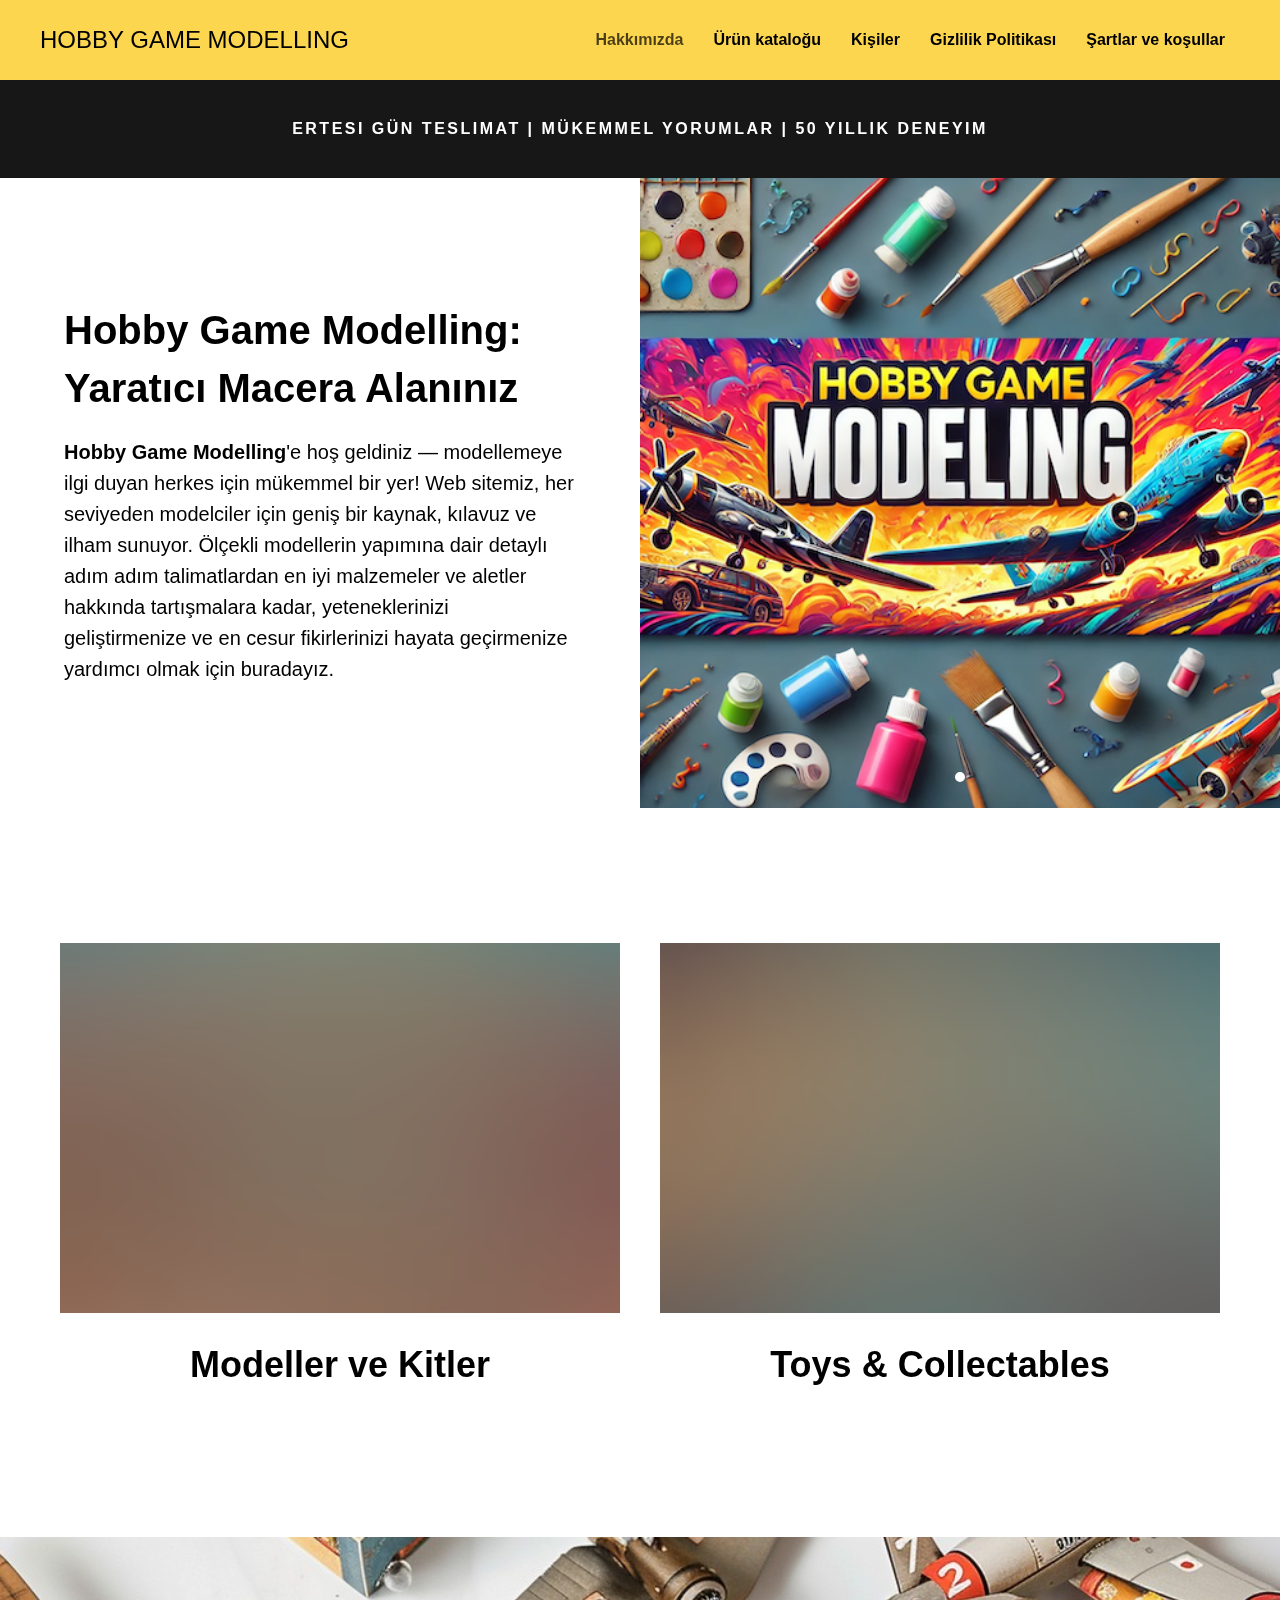
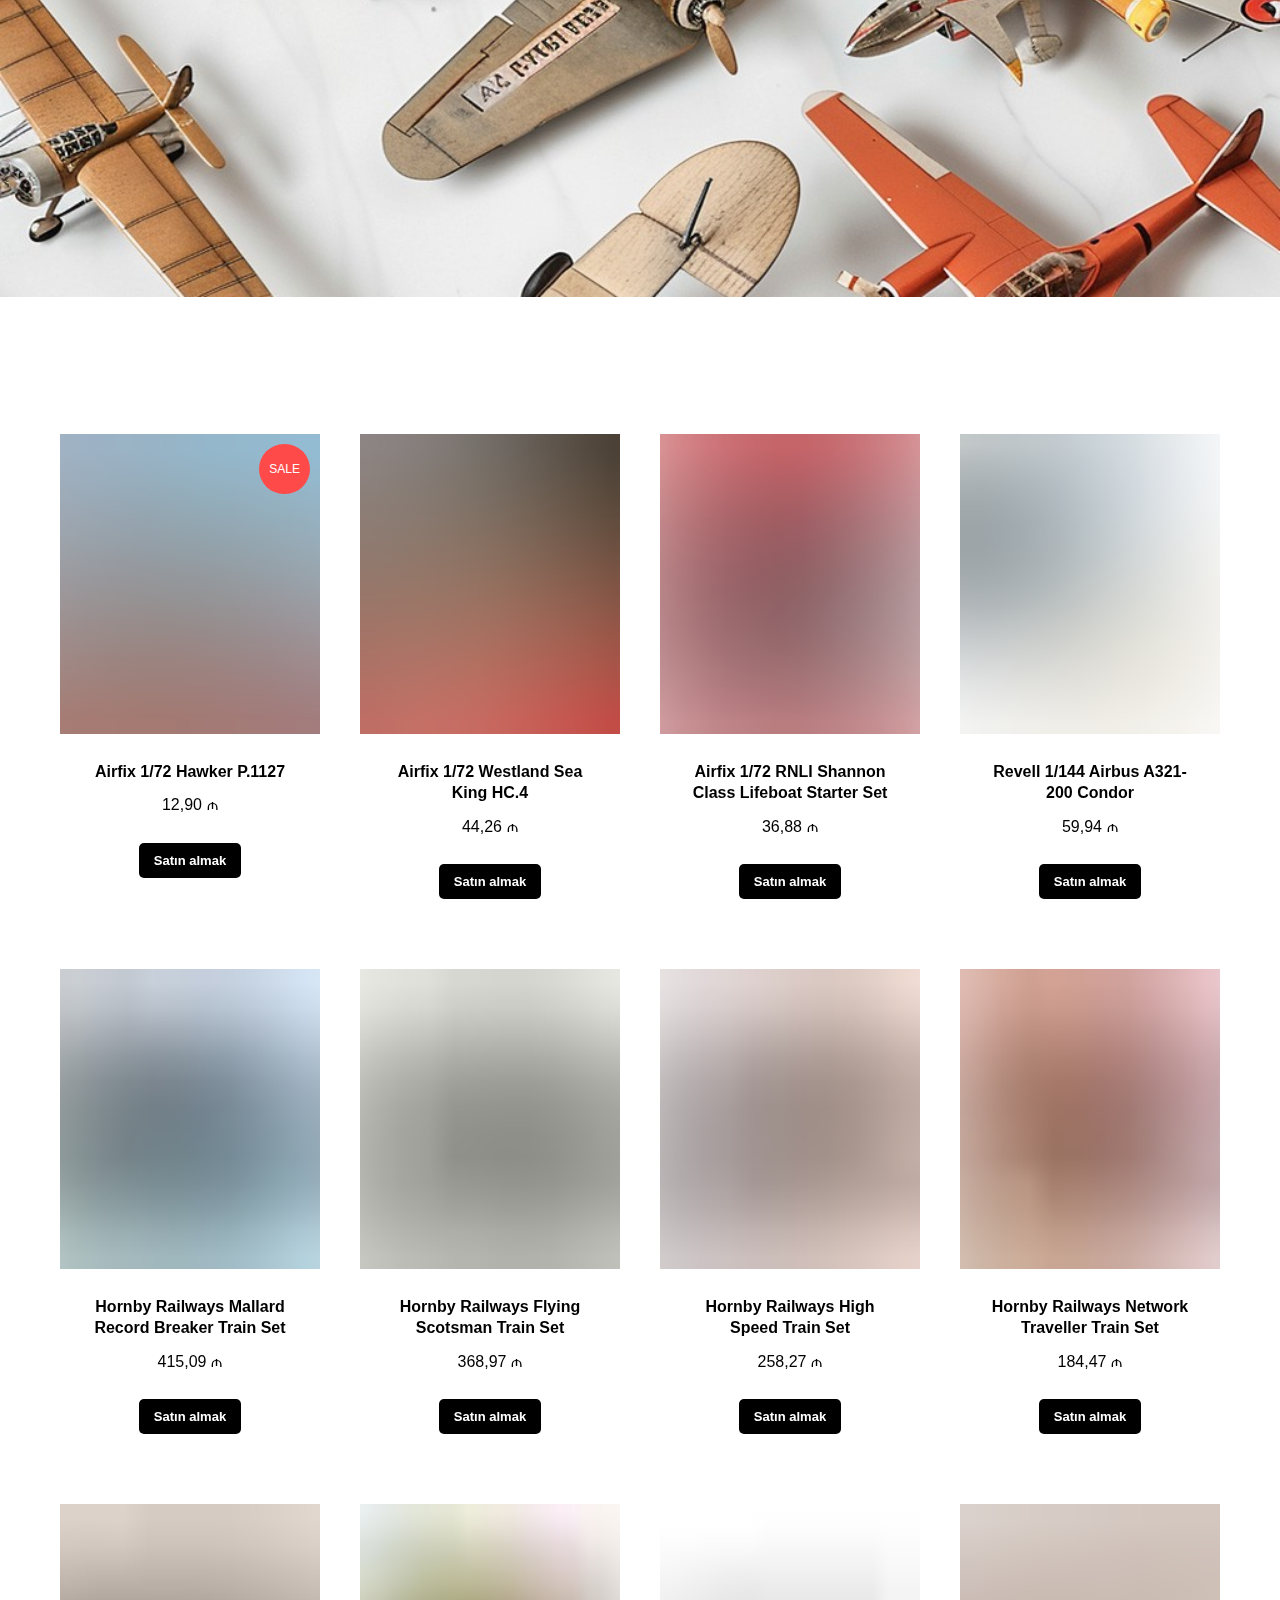
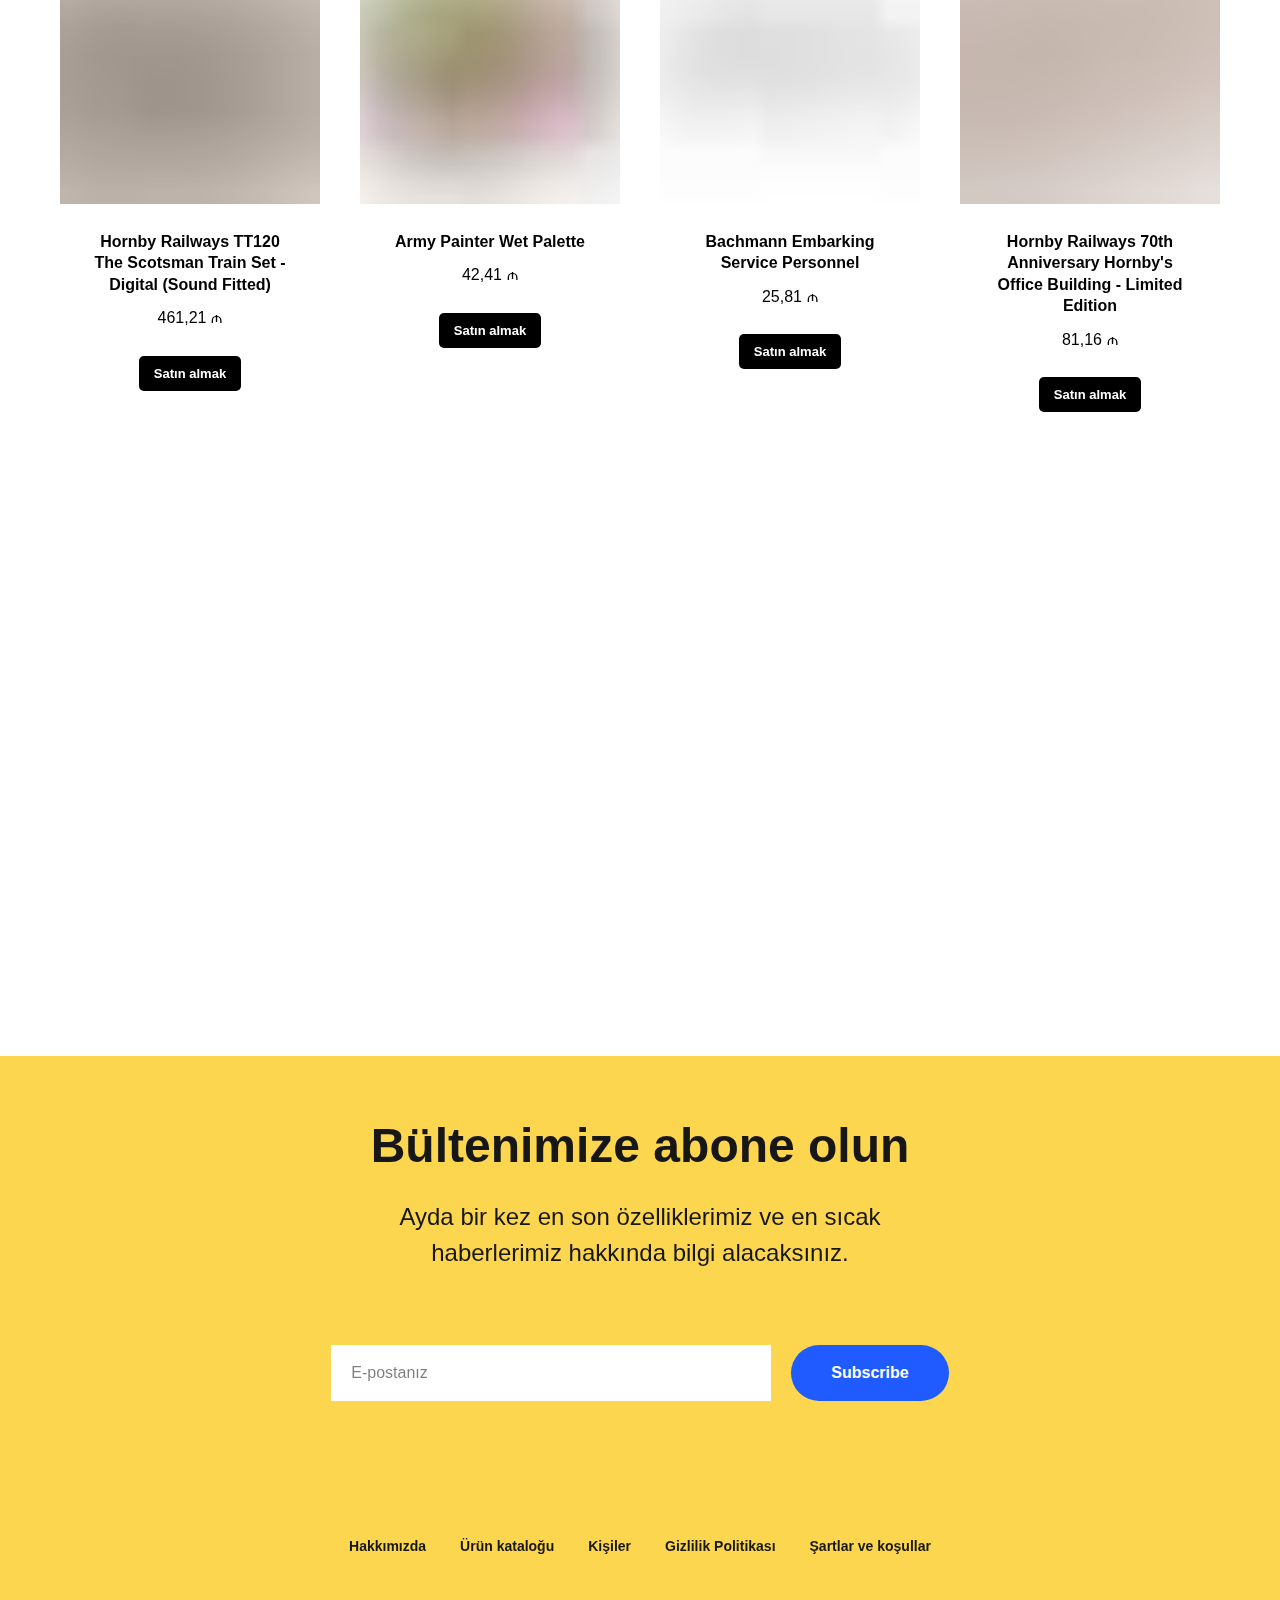
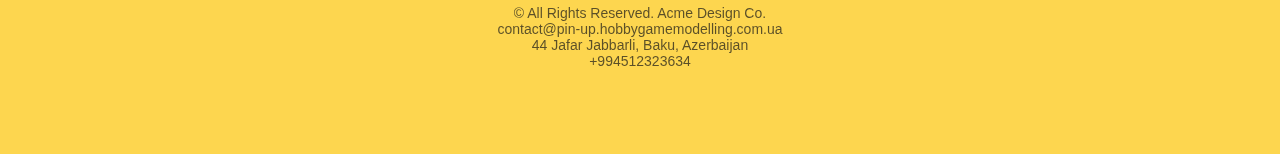
==== index.html @ fb948dc7 "sdfz" ====
<!DOCTYPE html>
<html>
<head>
    <meta charset="utf-8"/>
    <meta http-equiv="Content-Type" content="text/html; charset=utf-8"/>
    <meta name="viewport" content="width=device-width, initial-scale=1.0"/> <!--metatextblock--> <title>Hobby Game Modelling</title>
    <meta name="description" content="Hobby Game Modelling"/>
    <meta property="og:url" content="page57554811.html"/>
    <meta property="og:title" content="Hobby Game Modelling"/>
    <meta property="og:description" content="Hobby Game Modelling"/>
    <meta property="og:type" content="website"/>
    <meta property="og:image"
          content="images/tild3363-3964-4562-b731-666664383937__-__resize__504x__dalle_2024-11-01_182.jpg"/>
    <link rel="canonical" href="index.html"> <!--/metatextblock-->
    <meta name="format-detection" content="telephone=no"/>
    <meta http-equiv="x-dns-prefetch-control" content="on">
    <link rel="dns-prefetch" href="https://ws.tildacdn.com">
    <link rel="apple-touch-icon" sizes="180x180" href="favicon/apple-touch-icon.png">
    <link rel="icon" type="image/png" sizes="32x32" href="favicon/favicon-96x96.png">
    <link rel="manifest" href="favicon/site.webmanifest">  <!-- Assets -->
    <script src="https://neo.tildacdn.com/js/tilda-fallback-1.0.min.js" async charset="utf-8"></script>
    <link rel="stylesheet" href="css/tilda-grid-3.0.min.css" type="text/css" media="all" onerror="this.loaderr='y';"/>
    <link rel="stylesheet" href="css/tilda-blocks-page57554811.min.css?t=1730489983" type="text/css" media="all"
          onerror="this.loaderr='y';"/>
    <link rel="stylesheet" href="css/tilda-slds-1.4.min.css" type="text/css" media="print" onload="this.media='all';"
          onerror="this.loaderr='y';"/>
    <noscript>
        <link rel="stylesheet" href="css/tilda-slds-1.4.min.css" type="text/css" media="all"/>
    </noscript>
    <link rel="stylesheet" href="css/tilda-cards-1.0.min.css" type="text/css" media="all" onerror="this.loaderr='y';"/>
    <link rel="stylesheet" href="css/tilda-cover-1.0.min.css" type="text/css" media="all" onerror="this.loaderr='y';"/>
    <link rel="stylesheet" href="css/tilda-popup-1.1.min.css" type="text/css" media="print" onload="this.media='all';"
          onerror="this.loaderr='y';"/>
    <noscript>
        <link rel="stylesheet" href="css/tilda-popup-1.1.min.css" type="text/css" media="all"/>
    </noscript>
    <link rel="stylesheet" href="css/tilda-catalog-1.1.min.css" type="text/css" media="print" onload="this.media='all';"
          onerror="this.loaderr='y';"/>
    <noscript>
        <link rel="stylesheet" href="css/tilda-catalog-1.1.min.css" type="text/css" media="all"/>
    </noscript>
    <link rel="stylesheet" href="css/tilda-forms-1.0.min.css" type="text/css" media="all" onerror="this.loaderr='y';"/>
    <link rel="stylesheet" href="css/tilda-zoom-2.0.min.css" type="text/css" media="print" onload="this.media='all';"
          onerror="this.loaderr='y';"/>
    <noscript>
        <link rel="stylesheet" href="css/tilda-zoom-2.0.min.css" type="text/css" media="all"/>
    </noscript>
    <link rel="stylesheet" href="css/fonts-tildasans.css" type="text/css" media="all" onerror="this.loaderr='y';"/>
    <link rel="preload" href="images/tild3363-3964-4562-b731-666664383937__dalle_2024-11-01_182.jpg" as="image"/>
    <script nomodule src="js/tilda-polyfill-1.0.min.js" charset="utf-8"></script>
    <script type="text/javascript">function t_onReady(func) {
        if (document.readyState != 'loading') {
            func();
        } else {
            document.addEventListener('DOMContentLoaded', func);
        }
    }

    function t_onFuncLoad(funcName, okFunc, time) {
        if (typeof window[funcName] === 'function') {
            okFunc();
        } else {
            setTimeout(function () {
                t_onFuncLoad(funcName, okFunc, time);
            }, (time || 100));
        }
    }</script>
    <script src="js/tilda-scripts-3.0.min.js" charset="utf-8" defer onerror="this.loaderr='y';"></script>
    <script src="js/tilda-blocks-page57554811.min.js?t=1730489983" charset="utf-8" async
            onerror="this.loaderr='y';"></script>
    <script src="js/lazyload-1.3.min.export.js" charset="utf-8" async onerror="this.loaderr='y';"></script>
    <script src="js/tilda-menu-1.0.min.js" charset="utf-8" async onerror="this.loaderr='y';"></script>
    <script src="js/tilda-slds-1.4.min.js" charset="utf-8" async onerror="this.loaderr='y';"></script>
    <script src="js/hammer.min.js" charset="utf-8" async onerror="this.loaderr='y';"></script>
    <script src="js/tilda-cards-1.0.min.js" charset="utf-8" async onerror="this.loaderr='y';"></script>
    <script src="js/tilda-cover-1.0.min.js" charset="utf-8" async onerror="this.loaderr='y';"></script>
    <script src="js/tilda-products-1.0.min.js" charset="utf-8" async onerror="this.loaderr='y';"></script>
    <script src="js/tilda-catalog-1.1.min.js" charset="utf-8" async onerror="this.loaderr='y';"></script>
    <script src="js/tilda-forms-1.0.min.js" charset="utf-8" async onerror="this.loaderr='y';"></script>
    <script src="js/tilda-zoom-2.0.min.js" charset="utf-8" async onerror="this.loaderr='y';"></script>
    <script src="js/tilda-skiplink-1.0.min.js" charset="utf-8" async onerror="this.loaderr='y';"></script>
    <script src="js/tilda-events-1.0.min.js" charset="utf-8" async onerror="this.loaderr='y';"></script>
    <script type="text/javascript">window.dataLayer = window.dataLayer || [];</script>
    <script type="text/javascript">(function () {
        if ((/bot|google|yandex|baidu|bing|msn|duckduckbot|teoma|slurp|crawler|spider|robot|crawling|facebook/i.test(navigator.userAgent)) === false && typeof (sessionStorage) != 'undefined' && sessionStorage.getItem('visited') !== 'y' && document.visibilityState) {
            var style = document.createElement('style');
            style.type = 'text/css';
            style.innerHTML = '@media screen and (min-width: 980px) {.t-records {opacity: 0;}.t-records_animated {-webkit-transition: opacity ease-in-out .2s;-moz-transition: opacity ease-in-out .2s;-o-transition: opacity ease-in-out .2s;transition: opacity ease-in-out .2s;}.t-records.t-records_visible {opacity: 1;}}';
            document.getElementsByTagName('head')[0].appendChild(style);

            function t_setvisRecs() {
                var alr = document.querySelectorAll('.t-records');
                Array.prototype.forEach.call(alr, function (el) {
                    el.classList.add("t-records_animated");
                });
                setTimeout(function () {
                    Array.prototype.forEach.call(alr, function (el) {
                        el.classList.add("t-records_visible");
                    });
                    sessionStorage.setItem("visited", "y");
                }, 400);
            }

            document.addEventListener('DOMContentLoaded', t_setvisRecs);
        }
    })();</script>
    <style>
      .goog-te-gadget .goog-te-combo{
        width: 150px;
      }
      .goog-te-gadget > div + span::before {
        content: none;
      }
      .goog-te-gadget {display: grid}
    </style>
</head>
<body class="t-body" style="margin:0;"> <!--allrecords-->
<div id="allrecords" data-tilda-export="yes" class="t-records" data-hook="blocks-collection-content-node"
     data-tilda-project-id="10777917" data-tilda-page-id="57554811"
     data-tilda-formskey="45872d6e7fbe66a2de443c7210777917" data-tilda-cookie="no" data-tilda-lazy="yes"
     data-tilda-root-zone="one">
    <div id="rec819947733" class="r t-rec" style=" " data-animationappear="off" data-record-type="456"> <!-- T456 -->
        <div id="nav819947733marker"></div>
        <div id="nav819947733" class="t456 t456__positionstatic " style="background-color: rgba(253,214,79,1); "
             data-bgcolor-hex="#fdd64f" data-bgcolor-rgba="rgba(253,214,79,1)" data-navmarker="nav819947733marker"
             data-appearoffset="" data-bgopacity-two="" data-menushadow="" data-menushadow-css="" data-bgopacity="1"
             data-menu-items-align="right" data-menu="yes">
            <div class="t456__maincontainer " style="">
                <div class="t456__leftwrapper" style="min-width:90px;width:90px;">
                    <div class="t456__logowrapper">
                        <div class="t456__logo t-title" field="title">HOBBY GAME MODELLING
                    </div>
                </div>
            </div>
            <nav
                    class="t456__rightwrapper t456__menualign_right"
                    style="">
                <ul role="list" class="t456__list t-menu__list">
                    <li class="t456__list_item"
                        style="padding:0 15px 0 0;"><a class="t-menu__link-item"
                                                       href="index.html" data-menu-submenu-hook="" data-menu-item-number="1">Hakkımızda</a>
                    </li>
                    <li class="t456__list_item"
                        style="padding:0 15px;"><a class="t-menu__link-item"
                                                   href="#about" data-menu-submenu-hook="" data-menu-item-number="2">Ürün
                        kataloğu</a></li>
                    <li class="t456__list_item"
                        style="padding:0 15px;"><a class="t-menu__link-item"
                                                   href="#contact" data-menu-submenu-hook=""
                                                   data-menu-item-number="3">Kişiler</a></li>
                    <li class="t456__list_item"
                        style="padding:0 15px;"><a class="t-menu__link-item"
                                                   href="policy.html" data-menu-submenu-hook="" data-menu-item-number="4">Gizlilik
                        Politikası</a></li>
                    <li class="t456__list_item"
                        style="padding:0 15px;"><a class="t-menu__link-item"
                                                   href="terms.html" data-menu-submenu-hook="" data-menu-item-number="5">Şartlar
                        ve koşullar</a></li>
                </ul>
            </nav>
        </div>
    </div>
    <style>@media screen and (max-width: 980px) {
      #rec819947733 .t456__leftcontainer {
        padding: 20px;
      }
    }

    @media screen and (max-width: 980px) {
      #rec819947733 .t456__imglogo {
        padding: 20px 0;
      }
    }</style>
    <script type="text/javascript">t_onReady(function () {
        t_onFuncLoad('t_menu__highlightActiveLinks', function () {
            t_menu__highlightActiveLinks('.t456__list_item a');
        });
    });
    t_onReady(function () {
        t_onFuncLoad('t_menu__setBGcolor', function () {
            t_menu__setBGcolor('819947733', '.t456');
            window.addEventListener('resize', function () {
                t_menu__setBGcolor('819947733', '.t456');
            });
        });
        t_onFuncLoad('t_menu__interactFromKeyboard', function () {
            t_menu__interactFromKeyboard('819947733');
        });
    });</script>
    <style>#rec819947733 .t-menu__link-item {
      -webkit-transition: color 0.3s ease-in-out, opacity 0.3s ease-in-out;
      transition: color 0.3s ease-in-out, opacity 0.3s ease-in-out;
    }

    #rec819947733 .t-menu__link-item.t-active:not(.t978__menu-link) {
      color: #000000 !important;
    }

    @supports (overflow:-webkit-marquee) and (justify-content:inherit) {
      #rec819947733 .t-menu__link-item, #rec819947733 .t-menu__link-item.t-active {
        opacity: 1 !important;
      }
    }</style>
    <style> #rec819947733 .t456__logowrapper a {
      color: #000000;
    }

    #rec819947733 a.t-menu__link-item {
      color: #000000;
      font-weight: 600;
    }</style>
    <style> #rec819947733 .t456__logo {
      color: #000000;
    }</style>
    <!--[if IE 8]>
    <style>#rec819947733 .t456 {
        filter: progid:DXImageTransform.Microsoft.gradient(startColorStr='#D9fdd64f', endColorstr='#D9fdd64f');
    }</style> <![endif]--> </div>
<div id="rec819998505" class="r t-rec t-rec_pt_30 t-rec_pb_0"
     style="padding-top:30px;padding-bottom:0px;background-color:#171717; " data-record-type="30"
     data-bg-color="#171717"> <!-- T015 -->
    <div class="t015">
        <div class="t-container t-align_center">
            <div class="t-col t-col_10 t-prefix_1">
                <div class="t015__uptitle t-uptitle t-uptitle_md" field="subtitle"><span
                        style="color: rgb(255, 255, 255);">Ertesi Gün Teslimat | Mükemmel Yorumlar | 50 Yıllık Deneyim</span>
                </div>
            </div>
        </div>
    </div>
    <style> #rec819998505 .t015__uptitle {
      text-transform: uppercase;
    }

    #rec819998505 .t015__title {
      color: #ffffff;
    }</style>
</div>
<div id="rec819951962" class="r t-rec" style=" " data-animationappear="off" data-record-type="740"> <!-- T740 -->
    <div class="t740">
        <div class="t740__wrapper">
            <table class="t740__blocktable" style="height:70vh;background-color:#ffffff;" data-height-correct-vh="yes">
                <tr>
                    <td class="t740__blocktext">
                        <div class="t740__textwrapper">
                            <div class="t740__title t-descr t-descr_xxxl" field="title">
                                <div style="font-size: 40px;" data-customstyle="yes"><strong>Hobby Game Modelling:
                                    Yaratıcı Macera Alanınız</strong></div>
                            </div>
                            <div class="t740__text t-text t-text_md" field="text"><strong>Hobby Game Modelling</strong>'e
                                hoş geldiniz — modellemeye ilgi duyan herkes için mükemmel bir yer! Web sitemiz, her
                                seviyeden modelciler için geniş bir kaynak, kılavuz ve ilham sunuyor. Ölçekli modellerin
                                yapımına dair detaylı adım adım talimatlardan en iyi malzemeler ve aletler hakkında
                                tartışmalara kadar, yeteneklerinizi geliştirmenize ve en cesur fikirlerinizi hayata
                                geçirmenize yardımcı olmak için buradayız.
                            </div>
                        </div>
                    </td>
                    <td class="t740__blockimg"> <!--gallery -->
                        <div class="t-slds" style="visibility: hidden;" aria-roledescription="carousel"
                             aria-label="Слайдер">
                            <div class="t-slds__main">
                                <ul role="list" class="t-slds__arrow_container"></ul>
                                <div class="t-slds__container">
                                    <div class="t-slds__items-wrapper t-slds_animated-none"
                                         id="carousel_819951962" data-slider-transition="300"
                                         data-slider-with-cycle="true" data-slider-correct-height="false"
                                         data-auto-correct-mobile-width="false"
                                         aria-roledescription="carousel"
                                         aria-live="off">
                                        <div
                                                class="t-slds__item t-slds__item_active" data-slide-index="1"
                                                role="group"
                                                aria-roledescription="slide"
                                                aria-hidden="false"
                                                aria-label="1 из 1"
                                                itemscope itemtype="http://schema.org/ImageObject">
                                            <meta itemprop="image"
                                                  content="images/tild3363-3964-4562-b731-666664383937__dalle_2024-11-01_182.jpg">
                                            <div class="t-slds__bgimg t-bgimg"
                                                 data-original="images/tild3363-3964-4562-b731-666664383937__dalle_2024-11-01_182.jpg"
                                                 bgimgfield="gi_img__0"
                                                 style="background-image: url('images/tild3363-3964-4562-b731-666664383937__-__resizeb__20x__dalle_2024-11-01_182.jpg');"></div>
                                        </div>
                                    </div>
                                </div>
                                <ul class="t-slds__bullet_wrapper">
                                    <li class="t-slds__bullet t-slds__bullet_active" data-slide-bullet-for="1">
                                        <button
                                                type="button"
                                                class="t-slds__bullet_body"
                                                aria-label="Перейти к слайду 1"
                                                aria-current="true"
                                                style="width: 10px; height: 10px;border: 2px solid #ffffff;"></button>
                                    </li>
                                </ul>
                            </div>
                        </div>
                        <script>t_onReady(function () {
                            var rec = document.getElementById('rec819951962');
                            if (!rec) return;
                            t_onFuncLoad('t_sldsInit', function () {
                                t_sldsInit('819951962');
                            });
                            var wrapperBlock = rec.querySelector('.t740');
                            if (wrapperBlock) {
                                wrapperBlock.addEventListener('displayChanged', function () {
                                    t_onFuncLoad('t_slds_updateSlider', function () {
                                        t_slds_updateSlider('819951962');
                                    });
                                    t_onFuncLoad('t_slds_positionArrows', function () {
                                        t_slds_positionArrows('819951962');
                                    });
                                });
                            }
                        });</script>
                        <style type="text/css">#rec819951962 .t-slds__bullet_active .t-slds__bullet_body {
                          background-color: #ffffff !important;
                        }

                        #rec819951962 .t-slds__bullet:hover .t-slds__bullet_body {
                          background-color: #ffffff !important;
                        }

                        #rec819951962 .t-slds__bullet_body:focus-visible {
                          background-color: #ffffff !important;
                        }</style> <!--/gallery --> </td>
                </tr>
            </table>
            <div class="t740__blocktextmobile" style="display:none;background-color:#ffffff;">
                <div class="t740__textwrapper">
                    <div class="t740__title t-descr t-descr_xxxl" field="title">
                        <div style="font-size: 40px;" data-customstyle="yes"><strong>Hobby Game Modelling: Yaratıcı
                            Macera Alanınız</strong></div>
                    </div>
                    <div class="t740__text t-text t-text_md" field="text"><strong>Hobby Game Modelling</strong>'e hoş
                        geldiniz — modellemeye ilgi duyan herkes için mükemmel bir yer! Web sitemiz, her seviyeden
                        modelciler için geniş bir kaynak, kılavuz ve ilham sunuyor. Ölçekli modellerin yapımına dair
                        detaylı adım adım talimatlardan en iyi malzemeler ve aletler hakkında tartışmalara kadar,
                        yeteneklerinizi geliştirmenize ve en cesur fikirlerinizi hayata geçirmenize yardımcı olmak için
                        buradayız.
                    </div>
                </div>
            </div>
        </div>
    </div>
</div>
<div id="rec820004227" class="r t-rec t-rec_pt_135 t-rec_pb_150" style="padding-top:135px;padding-bottom:150px; "
     data-animationappear="off" data-record-type="692"> <!-- T692 -->
    <div class="t692">
        <div class="t-container t-card__container">
            <div class="t-card__col t-card__col_withoutbtn t692__col t-col t-col_6 t-align_center t-item">
                <div class="t692__blockimg t692__blockimg_3-2 t-bgimg"
                     data-original="images/tild6361-3264-4531-a634-663838366331__dalle_2024-11-01_211.png"
                     bgimgfield="li_img__5652208995100"
                     style="background: url('images/tild6361-3264-4531-a634-663838366331__-__resizeb__20x__dalle_2024-11-01_211.png') center center no-repeat; background-size:cover;"
                     itemscope itemtype="http://schema.org/ImageObject">
                    <meta itemprop="image"
                          content="images/tild6361-3264-4531-a634-663838366331__dalle_2024-11-01_211.png">
                </div>
                <div class="t692__textwrapper ">
                    <div class="t-card__title t-title t-title_xxs" field="li_title__5652208995100">
                        Modeller ve Kitler
                    </div>
                </div>
            </div>
            <div class="t-card__col t-card__col_withoutbtn t692__col t-col t-col_6 t-align_center t-item">
                <div class="t692__blockimg t692__blockimg_3-2 t-bgimg"
                     data-original="images/tild3831-3462-4661-a332-653962653538__dalle_2024-11-01_211.png"
                     bgimgfield="li_img__5652208995101"
                     style="background: url('images/tild3831-3462-4661-a332-653962653538__-__resizeb__20x__dalle_2024-11-01_211.png') center center no-repeat; background-size:cover;"
                     itemscope itemtype="http://schema.org/ImageObject">
                    <meta itemprop="image"
                          content="images/tild3831-3462-4661-a332-653962653538__dalle_2024-11-01_211.png">
                </div>
                <div class="t692__textwrapper ">
                    <div class="t-card__title t-title t-title_xxs" field="li_title__5652208995101">
                        Toys &amp; Collectables
                    </div>
                </div>
            </div>
        </div>
    </div>
    <script>t_onReady(function () {
        t_onFuncLoad('t692_init', function () {
            t692_init('820004227');
        });
    });</script>
</div>
<div id="rec820010581" class="r t-rec" style=" " data-animationappear="off" data-record-type="160"> <!-- T148 -->
    <!-- cover -->
    <div class="t-cover" id="recorddiv820010581" bgimgfield="img"
         style="height:40vh;background-image:url('images/tild6164-6232-4439-b638-386236343531__-__resize__20x__9.jpg');">
        <div class="t-cover__carrier" id="coverCarry820010581" data-content-cover-id="820010581"
             data-content-cover-bg="images/tild6164-6232-4439-b638-386236343531__9.jpg" data-display-changed="true"
             data-content-cover-height="40vh" data-content-cover-parallax="" data-content-use-image-for-mobile-cover=""
             style="height:40vh;background-attachment:scroll; " itemscope itemtype="http://schema.org/ImageObject">
            <meta itemprop="image" content="images/tild6164-6232-4439-b638-386236343531__9.jpg">
        </div>
        <div class="t-cover__filter"
             style="height:40vh;background-image: -moz-linear-gradient(top, rgba(0,0,0,0.0), rgba(0,0,0,0.0));background-image: -webkit-linear-gradient(top, rgba(0,0,0,0.0), rgba(0,0,0,0.0));background-image: -o-linear-gradient(top, rgba(0,0,0,0.0), rgba(0,0,0,0.0));background-image: -ms-linear-gradient(top, rgba(0,0,0,0.0), rgba(0,0,0,0.0));background-image: linear-gradient(top, rgba(0,0,0,0.0), rgba(0,0,0,0.0));filter: progid:DXImageTransform.Microsoft.gradient(startColorStr='#fe000000', endColorstr='#fe000000');"></div>
        <div class="t148">
            <div class="t-container_100">
                <div class="t-cover__wrapper t-valign_bottom" style="height:40vh;"></div>
            </div>
        </div>
    </div>
</div>
<div id="rec819955729" class="r t-rec t-rec_pt_15 t-rec_pb_15" style="padding-top:15px;padding-bottom:15px; "
     data-record-type="795"> <!-- T795 -->
    <div class="t795">
        <div class="t-container t-align_center">
            <div class="t-col t-col_10 t-prefix_1">
                <div class="t795__title t-title t-title_xs t-margin_auto" field="title">Ürün kataloğu</div>
            </div>
        </div>
    </div>
</div>
<div id="rec819953038" class="r t-rec t-rec_pt_15 t-rec_pb_15"
     style="padding-top:15px;padding-bottom:15px;background-color:#ffffff; " data-animationappear="off"
     data-record-type="778" data-bg-color="#ffffff"> <!-- t778 -->
    <!-- @classes: t-text t-text_xxs t-name t-name_xs t-name_md t-name_xl t-descr t-descr_xxs t-btn t-btn_xs t-btn_sm data-zoomable="yes" t-align_center -->
    <div class="t778" data-show-count="" id="about">
        <div class="t778__container t-container t778__container_mobile-grid" data-blocks-per-row="4">
            <div class="t778__col t-col t-col_3 t-align_center t-item t778__col_mobile-grid js-product"
                 data-product-lid="1273261809200">
                <div class="t778__wrapper" style="">
                    <div class="t778__imgwrapper t1002__picture-wrapper " style="padding-bottom:115.38461538462%;"
                         itemscope itemtype="https://schema.org/ImageObject">
                        <div class="t778__markwrapper">
                            <div class="t778__mark" field="li_mark__1273261809200"
                                 style="color:#ffffff;background-color:#ff4a4a;">SALE
                            </div>
                        </div>
                        <meta itemprop="image"
                              content="images/tild6136-6638-4830-b535-633564653466__airfix-172-hawker-p.jpg">
                        <div class="t778__bgimg t-bgimg js-product-img"
                             data-original="images/tild6136-6638-4830-b535-633564653466__airfix-172-hawker-p.jpg"
                             style="background-image:url('images/tild6136-6638-4830-b535-633564653466__-__resizeb__20x__airfix-172-hawker-p.jpg');"
                             bgimgfield="li_gallery__1273261809200:::0"></div>
                    </div>
                    <div class="t778__content">
                        <div class="t778__textwrapper ">
                            <div class="t778__title t-name t-name_xs js-product-name" field="li_title__1273261809200">
                                Airfix 1/72 Hawker P.1127
                            </div>
                            <div class="t778__price-wrapper ">
                                <div class="t778__price t778__price-item t-name t-name_xs" style="">
                                    <div class="t778__price-value js-product-price notranslate" translate="off"
                                         field="li_price__1273261809200">12,90
                                    </div>
                                    <div class="t778__price-currency">₼</div>
                                </div>
                            </div>
                        </div>
                        <div class="t778__btn-wrapper t1002__btns-wrapper t1002__btns-wrapper_center "><a href="#contact"
                                                                                                          class="t778__btn t-btn t-btn_xs"
                                                                                                          style="color:#ffffff;background-color:#000000;border-radius:5px; -moz-border-radius:5px; -webkit-border-radius:5px;">
                            <table role="presentation" style="width:100%; height:100%;">
                                <tr>
                                    <td>Satın almak</td>
                                </tr>
                            </table>
                        </a></div>
                    </div>
                </div>
            </div>
            <div class="t778__col t-col t-col_3 t-align_center t-item t778__col_mobile-grid js-product"
                 data-product-lid="1273261809201">
                <div class="t778__wrapper" style=""><a class="js-product-link" href="#prodpopup">
                    <div class="t778__imgwrapper t1002__picture-wrapper " style="padding-bottom:115.38461538462%;">
                        <div class="t778__bgimg t-bgimg js-product-img"
                             data-original="images/tild3861-3437-4439-a630-313631623232__airfix-172-westland-.jpg"
                             style="background-image:url('images/tild3861-3437-4439-a630-313631623232__-__resizeb__20x__airfix-172-westland-.jpg');"
                             bgimgfield="li_gallery__1273261809201:::0"></div>
                    </div>
                </a>
                    <div class="t778__content"><a href="#prodpopup">
                        <div class="t778__textwrapper ">
                            <div class="t778__title t-name t-name_xs js-product-name" field="li_title__1273261809201">
                                Airfix 1/72 Westland Sea King HC.4
                            </div>
                            <div class="t778__price-wrapper ">
                                <div class="t778__price t778__price-item t-name t-name_xs" style="">
                                    <div class="t778__price-value js-product-price notranslate" translate="off"
                                         field="li_price__1273261809201">44,26
                                    </div>
                                    <div class="t778__price-currency">₼</div>
                                </div>
                            </div>
                        </div>
                    </a>
                        <div class="t778__btn-wrapper t1002__btns-wrapper t1002__btns-wrapper_center "><a
                                href="#prodpopup" class="t778__btn t-btn t-btn_xs"
                                style="color:#ffffff;background-color:#000000;border-radius:5px; -moz-border-radius:5px; -webkit-border-radius:5px;">
                            <table role="presentation" style="width:100%; height:100%;">
                                <tr>
                                    <td>Satın almak</td>
                                </tr>
                            </table>
                        </a></div>
                    </div>
                </div>
            </div>
            <div class="t778__col t-col t-col_3 t-align_center t-item t778__col_mobile-grid js-product"
                 data-product-lid="1273261809202">
                <div class="t778__wrapper" style=""><a class="js-product-link" href="#prodpopup">
                    <div class="t778__imgwrapper t1002__picture-wrapper " style="padding-bottom:115.38461538462%;">
                        <div class="t778__bgimg t-bgimg js-product-img"
                             data-original="images/tild3765-6633-4634-b435-346463366234__airfix-172-rnli-shan.jpg"
                             style="background-image:url('images/tild3765-6633-4634-b435-346463366234__-__resizeb__20x__airfix-172-rnli-shan.jpg');"
                             bgimgfield="li_gallery__1273261809202:::0"></div>
                    </div>
                </a>
                    <div class="t778__content"><a href="#prodpopup">
                        <div class="t778__textwrapper ">
                            <div class="t778__title t-name t-name_xs js-product-name" field="li_title__1273261809202">
                                Airfix 1/72 RNLI Shannon Class Lifeboat Starter Set
                            </div>
                            <div class="t778__price-wrapper ">
                                <div class="t778__price t778__price-item t-name t-name_xs" style="">
                                    <div class="t778__price-value js-product-price notranslate" translate="off"
                                         field="li_price__1273261809202">36,88
                                    </div>
                                    <div class="t778__price-currency">₼</div>
                                </div>
                            </div>
                        </div>
                    </a>
                        <div class="t778__btn-wrapper t1002__btns-wrapper t1002__btns-wrapper_center "><a
                                href="#prodpopup" class="t778__btn t-btn t-btn_xs"
                                style="color:#ffffff;background-color:#000000;border-radius:5px; -moz-border-radius:5px; -webkit-border-radius:5px;">
                            <table role="presentation" style="width:100%; height:100%;">
                                <tr>
                                    <td>Satın almak</td>
                                </tr>
                            </table>
                        </a></div>
                    </div>
                </div>
            </div>
            <div class="t778__col t-col t-col_3 t-align_center t-item t778__col_mobile-grid js-product"
                 data-product-lid="1730480183641">
                <div class="t778__wrapper" style="">
                    <div class="t778__imgwrapper t1002__picture-wrapper " style="padding-bottom:115.38461538462%;">
                        <div class="t778__bgimg t-bgimg js-product-img"
                             data-original="images/tild6533-3233-4761-a663-393966326362__revell-1144-airbus-a.jpg"
                             style="background-image:url('images/tild6533-3233-4761-a663-393966326362__-__resizeb__20x__revell-1144-airbus-a.jpg');"
                             bgimgfield="li_gallery__1730480183641:::0"></div>
                    </div>
                    <div class="t778__content">
                        <div class="t778__textwrapper ">
                            <div class="t778__title t-name t-name_xs js-product-name" field="li_title__1730480183641">
                                Revell 1/144 Airbus A321-200 Condor
                            </div>
                            <div class="t778__price-wrapper ">
                                <div class="t778__price t778__price-item t-name t-name_xs" style="">
                                    <div class="t778__price-value js-product-price notranslate" translate="off"
                                         field="li_price__1730480183641">59,94
                                    </div>
                                    <div class="t778__price-currency">₼</div>
                                </div>
                            </div>
                        </div>
                        <div class="t778__btn-wrapper t1002__btns-wrapper t1002__btns-wrapper_center "><a href="#contact"
                                                                                                          class="t778__btn t-btn t-btn_xs"
                                                                                                          style="color:#ffffff;background-color:#000000;border-radius:5px; -moz-border-radius:5px; -webkit-border-radius:5px;">
                            <table role="presentation" style="width:100%; height:100%;">
                                <tr>
                                    <td>Satın almak</td>
                                </tr>
                            </table>
                        </a></div>
                    </div>
                </div>
            </div>
            <div class="t-clear t778__separator t778__separator_number" data-product-separator-number="5"></div>
            <div class="t778__col t-col t-col_3 t-align_center t-item t778__col_mobile-grid js-product"
                 data-product-lid="1730487537613">
                <div class="t778__wrapper" style="">
                    <div class="t778__imgwrapper t1002__picture-wrapper " style="padding-bottom:115.38461538462%;">
                        <div class="t778__bgimg t-bgimg js-product-img"
                             data-original="images/tild3336-3732-4364-b935-666330653633__breaker-train-set__1.jpg"
                             style="background-image:url('images/tild3336-3732-4364-b935-666330653633__-__resizeb__20x__breaker-train-set__1.jpg');"
                             bgimgfield="li_gallery__1730487537613:::0"></div>
                    </div>
                    <div class="t778__content">
                        <div class="t778__textwrapper ">
                            <div class="t778__title t-name t-name_xs js-product-name" field="li_title__1730487537613">
                                Hornby Railways Mallard Record Breaker Train Set
                            </div>
                            <div class="t778__price-wrapper ">
                                <div class="t778__price t778__price-item t-name t-name_xs" style="">
                                    <div class="t778__price-value js-product-price notranslate" translate="off"
                                         field="li_price__1730487537613">415,09
                                    </div>
                                    <div class="t778__price-currency">₼</div>
                                </div>
                            </div>
                        </div>
                        <div class="t778__btn-wrapper t1002__btns-wrapper t1002__btns-wrapper_center "><a href="#contact"
                                                                                                          class="t778__btn t-btn t-btn_xs"
                                                                                                          style="color:#ffffff;background-color:#000000;border-radius:5px; -moz-border-radius:5px; -webkit-border-radius:5px;">
                            <table role="presentation" style="width:100%; height:100%;">
                                <tr>
                                    <td>Satın almak</td>
                                </tr>
                            </table>
                        </a></div>
                    </div>
                </div>
            </div>
            <div class="t778__col t-col t-col_3 t-align_center t-item t778__col_mobile-grid js-product"
                 data-product-lid="1730487784564">
                <div class="t778__wrapper" style="">
                    <div class="t778__imgwrapper t1002__picture-wrapper " style="padding-bottom:115.38461538462%;">
                        <div class="t778__bgimg t-bgimg js-product-img"
                             data-original="images/tild3462-3538-4363-b538-366235343233__hornby-railways-flyi.jpg"
                             style="background-image:url('images/tild3462-3538-4363-b538-366235343233__-__resizeb__20x__hornby-railways-flyi.jpg');"
                             bgimgfield="li_gallery__1730487784564:::0"></div>
                    </div>
                    <div class="t778__content">
                        <div class="t778__textwrapper ">
                            <div class="t778__title t-name t-name_xs js-product-name" field="li_title__1730487784564">
                                Hornby Railways Flying Scotsman Train Set
                            </div>
                            <div class="t778__price-wrapper ">
                                <div class="t778__price t778__price-item t-name t-name_xs" style="">
                                    <div class="t778__price-value js-product-price notranslate" translate="off"
                                         field="li_price__1730487784564">368,97
                                    </div>
                                    <div class="t778__price-currency">₼</div>
                                </div>
                            </div>
                        </div>
                        <div class="t778__btn-wrapper t1002__btns-wrapper t1002__btns-wrapper_center "><a href="#contact"
                                                                                                          class="t778__btn t-btn t-btn_xs"
                                                                                                          style="color:#ffffff;background-color:#000000;border-radius:5px; -moz-border-radius:5px; -webkit-border-radius:5px;">
                            <table role="presentation" style="width:100%; height:100%;">
                                <tr>
                                    <td>Satın almak</td>
                                </tr>
                            </table>
                        </a></div>
                    </div>
                </div>
            </div>
            <div class="t778__col t-col t-col_3 t-align_center t-item t778__col_mobile-grid js-product"
                 data-product-lid="1730487906265">
                <div class="t778__wrapper" style="">
                    <div class="t778__imgwrapper t1002__picture-wrapper " style="padding-bottom:115.38461538462%;">
                        <div class="t778__bgimg t-bgimg js-product-img"
                             data-original="images/tild3238-6639-4165-a535-386630343663__hornby-railways-high.jpg"
                             style="background-image:url('images/tild3238-6639-4165-a535-386630343663__-__resizeb__20x__hornby-railways-high.jpg');"
                             bgimgfield="li_gallery__1730487906265:::0"></div>
                    </div>
                    <div class="t778__content">
                        <div class="t778__textwrapper ">
                            <div class="t778__title t-name t-name_xs js-product-name" field="li_title__1730487906265">
                                Hornby Railways High Speed Train Set
                            </div>
                            <div class="t778__price-wrapper ">
                                <div class="t778__price t778__price-item t-name t-name_xs" style="">
                                    <div class="t778__price-value js-product-price notranslate" translate="off"
                                         field="li_price__1730487906265">258,27
                                    </div>
                                    <div class="t778__price-currency">₼</div>
                                </div>
                            </div>
                        </div>
                        <div class="t778__btn-wrapper t1002__btns-wrapper t1002__btns-wrapper_center "><a href="#contact"
                                                                                                          class="t778__btn t-btn t-btn_xs"
                                                                                                          style="color:#ffffff;background-color:#000000;border-radius:5px; -moz-border-radius:5px; -webkit-border-radius:5px;">
                            <table role="presentation" style="width:100%; height:100%;">
                                <tr>
                                    <td>Satın almak</td>
                                </tr>
                            </table>
                        </a></div>
                    </div>
                </div>
            </div>
            <div class="t778__col t-col t-col_3 t-align_center t-item t778__col_mobile-grid js-product"
                 data-product-lid="1730488084740">
                <div class="t778__wrapper" style="">
                    <div class="t778__imgwrapper t1002__picture-wrapper " style="padding-bottom:115.38461538462%;">
                        <div class="t778__bgimg t-bgimg js-product-img"
                             data-original="images/tild3764-6165-4137-b830-643233313965__4.jpg"
                             style="background-image:url('images/tild3764-6165-4137-b830-643233313965__-__resizeb__20x__4.jpg');"
                             bgimgfield="li_gallery__1730488084740:::0"></div>
                    </div>
                    <div class="t778__content">
                        <div class="t778__textwrapper ">
                            <div class="t778__title t-name t-name_xs js-product-name" field="li_title__1730488084740">
                                Hornby Railways Network Traveller Train Set
                            </div>
                            <div class="t778__price-wrapper ">
                                <div class="t778__price t778__price-item t-name t-name_xs" style="">
                                    <div class="t778__price-value js-product-price notranslate" translate="off"
                                         field="li_price__1730488084740">184,47
                                    </div>
                                    <div class="t778__price-currency">₼</div>
                                </div>
                            </div>
                        </div>
                        <div class="t778__btn-wrapper t1002__btns-wrapper t1002__btns-wrapper_center "><a href="#contact"
                                                                                                          class="t778__btn t-btn t-btn_xs"
                                                                                                          style="color:#ffffff;background-color:#000000;border-radius:5px; -moz-border-radius:5px; -webkit-border-radius:5px;">
                            <table role="presentation" style="width:100%; height:100%;">
                                <tr>
                                    <td>Satın almak</td>
                                </tr>
                            </table>
                        </a></div>
                    </div>
                </div>
            </div>
            <div class="t-clear t778__separator t778__separator_number" data-product-separator-number="9"></div>
            <div class="t778__col t-col t-col_3 t-align_center t-item t778__col_mobile-grid js-product"
                 data-product-lid="1730488211107">
                <div class="t778__wrapper" style="">
                    <div class="t778__imgwrapper t1002__picture-wrapper " style="padding-bottom:115.38461538462%;">
                        <div class="t778__bgimg t-bgimg js-product-img"
                             data-original="images/tild3863-6631-4466-b136-636362303966__5.jpg"
                             style="background-image:url('images/tild3863-6631-4466-b136-636362303966__-__resizeb__20x__5.jpg');"
                             bgimgfield="li_gallery__1730488211107:::0"></div>
                    </div>
                    <div class="t778__content">
                        <div class="t778__textwrapper ">
                            <div class="t778__title t-name t-name_xs js-product-name" field="li_title__1730488211107">
                                Hornby Railways TT120 The Scotsman Train Set - Digital (Sound Fitted)
                            </div>
                            <div class="t778__price-wrapper ">
                                <div class="t778__price t778__price-item t-name t-name_xs" style="">
                                    <div class="t778__price-value js-product-price notranslate" translate="off"
                                         field="li_price__1730488211107">461,21
                                    </div>
                                    <div class="t778__price-currency">₼</div>
                                </div>
                            </div>
                        </div>
                        <div class="t778__btn-wrapper t1002__btns-wrapper t1002__btns-wrapper_center "><a href="#contact"
                                                                                                          class="t778__btn t-btn t-btn_xs"
                                                                                                          style="color:#ffffff;background-color:#000000;border-radius:5px; -moz-border-radius:5px; -webkit-border-radius:5px;">
                            <table role="presentation" style="width:100%; height:100%;">
                                <tr>
                                    <td>Satın almak</td>
                                </tr>
                            </table>
                        </a></div>
                    </div>
                </div>
            </div>
            <div class="t778__col t-col t-col_3 t-align_center t-item t778__col_mobile-grid js-product"
                 data-product-lid="1730488997565">
                <div class="t778__wrapper" style="">
                    <div class="t778__imgwrapper t1002__picture-wrapper " style="padding-bottom:115.38461538462%;">
                        <div class="t778__bgimg t-bgimg js-product-img"
                             data-original="images/tild3834-3561-4135-b735-313761353334__6.jpg"
                             style="background-image:url('images/tild3834-3561-4135-b735-313761353334__-__resizeb__20x__6.jpg');"
                             bgimgfield="li_gallery__1730488997565:::0"></div>
                    </div>
                    <div class="t778__content">
                        <div class="t778__textwrapper ">
                            <div class="t778__title t-name t-name_xs js-product-name" field="li_title__1730488997565">
                                Army Painter Wet Palette
                            </div>
                            <div class="t778__price-wrapper ">
                                <div class="t778__price t778__price-item t-name t-name_xs" style="">
                                    <div class="t778__price-value js-product-price notranslate" translate="off"
                                         field="li_price__1730488997565">42,41
                                    </div>
                                    <div class="t778__price-currency">₼</div>
                                </div>
                            </div>
                        </div>
                        <div class="t778__btn-wrapper t1002__btns-wrapper t1002__btns-wrapper_center "><a href="#contact"
                                                                                                          class="t778__btn t-btn t-btn_xs"
                                                                                                          style="color:#ffffff;background-color:#000000;border-radius:5px; -moz-border-radius:5px; -webkit-border-radius:5px;">
                            <table role="presentation" style="width:100%; height:100%;">
                                <tr>
                                    <td>Satın almak</td>
                                </tr>
                            </table>
                        </a></div>
                    </div>
                </div>
            </div>
            <div class="t778__col t-col t-col_3 t-align_center t-item t778__col_mobile-grid js-product"
                 data-product-lid="1730489080374">
                <div class="t778__wrapper" style="">
                    <div class="t778__imgwrapper t1002__picture-wrapper " style="padding-bottom:115.38461538462%;">
                        <div class="t778__bgimg t-bgimg js-product-img"
                             data-original="images/tild6437-3862-4438-b066-666638333666__7.jpg"
                             style="background-image:url('images/tild6437-3862-4438-b066-666638333666__-__resizeb__20x__7.jpg');"
                             bgimgfield="li_gallery__1730489080374:::0"></div>
                    </div>
                    <div class="t778__content">
                        <div class="t778__textwrapper ">
                            <div class="t778__title t-name t-name_xs js-product-name" field="li_title__1730489080374">
                                Bachmann Embarking Service Personnel
                            </div>
                            <div class="t778__price-wrapper ">
                                <div class="t778__price t778__price-item t-name t-name_xs" style="">
                                    <div class="t778__price-value js-product-price notranslate" translate="off"
                                         field="li_price__1730489080374">25,81
                                    </div>
                                    <div class="t778__price-currency">₼</div>
                                </div>
                            </div>
                        </div>
                        <div class="t778__btn-wrapper t1002__btns-wrapper t1002__btns-wrapper_center "><a href="#contact"
                                                                                                          class="t778__btn t-btn t-btn_xs"
                                                                                                          style="color:#ffffff;background-color:#000000;border-radius:5px; -moz-border-radius:5px; -webkit-border-radius:5px;">
                            <table role="presentation" style="width:100%; height:100%;">
                                <tr>
                                    <td>Satın almak</td>
                                </tr>
                            </table>
                        </a></div>
                    </div>
                </div>
            </div>
            <div class="t778__col t-col t-col_3 t-align_center t-item t778__col_mobile-grid js-product"
                 data-product-lid="1730489160407">
                <div class="t778__wrapper" style="">
                    <div class="t778__imgwrapper t1002__picture-wrapper " style="padding-bottom:115.38461538462%;">
                        <div class="t778__bgimg t-bgimg js-product-img"
                             data-original="images/tild3335-3663-4762-b935-323536323665__8.png"
                             style="background-image:url('images/tild3335-3663-4762-b935-323536323665__-__resizeb__20x__8.png');"
                             bgimgfield="li_gallery__1730489160407:::0"></div>
                    </div>
                    <div class="t778__content">
                        <div class="t778__textwrapper ">
                            <div class="t778__title t-name t-name_xs js-product-name" field="li_title__1730489160407">
                                Hornby Railways 70th Anniversary Hornby's Office Building - Limited Edition
                            </div>
                            <div class="t778__price-wrapper ">
                                <div class="t778__price t778__price-item t-name t-name_xs" style="">
                                    <div class="t778__price-value js-product-price notranslate" translate="off"
                                         field="li_price__1730489160407">81,16
                                    </div>
                                    <div class="t778__price-currency">₼</div>
                                </div>
                            </div>
                        </div>
                        <div class="t778__btn-wrapper t1002__btns-wrapper t1002__btns-wrapper_center "><a href="#contact"
                                                                                                          class="t778__btn t-btn t-btn_xs"
                                                                                                          style="color:#ffffff;background-color:#000000;border-radius:5px; -moz-border-radius:5px; -webkit-border-radius:5px;">
                            <table role="presentation" style="width:100%; height:100%;">
                                <tr>
                                    <td>Satın almak</td>
                                </tr>
                            </table>
                        </a></div>
                    </div>
                </div>
            </div>
        </div>
        <div
                class="t-popup"
                style="background-color: rgba(255,255,255,1);">
            <div class="t-popup__close" style="background-color: #ffffff;">
                <div class="t-popup__close-wrapper">
                    <svg role="presentation" class="t-popup__close-icon t-popup__close-icon_arrow" width="26px"
                         height="26px" viewBox="0 0 26 26" version="1.1" xmlns="http://www.w3.org/2000/svg"
                         xmlns:xlink="http://www.w3.org/1999/xlink">
                        <path d="M10.4142136,5 L11.8284271,6.41421356 L5.829,12.414 L23.4142136,12.4142136 L23.4142136,14.4142136 L5.829,14.414 L11.8284271,20.4142136 L10.4142136,21.8284271 L2,13.4142136 L10.4142136,5 Z"
                              fill="#000000"></path>
                    </svg>
                    <svg role="presentation" class="t-popup__close-icon t-popup__close-icon_cross" width="23px"
                         height="23px" viewBox="0 0 23 23" version="1.1" xmlns="http://www.w3.org/2000/svg"
                         xmlns:xlink="http://www.w3.org/1999/xlink">
                        <g stroke="none" stroke-width="1" fill="#000000" fill-rule="evenodd">
                            <rect transform="translate(11.313708, 11.313708) rotate(-45.000000) translate(-11.313708, -11.313708) "
                                  x="10.3137085" y="-3.6862915" width="2" height="30"></rect>
                            <rect transform="translate(11.313708, 11.313708) rotate(-315.000000) translate(-11.313708, -11.313708) "
                                  x="10.3137085" y="-3.6862915" width="2" height="30"></rect>
                        </g>
                    </svg>
                </div>
            </div>
            <div class="t778__close-text-wrapper">
                <div class="t778__close-text t-descr t-descr_xxs" style="color:#000000;">More products</div>
            </div>
            <div class="t-popup__container t-popup__container-static " style="background-color:#ffffff;">
                <div id="t778__product-1273261809200" class="t778__product-full js-product" style="display:none;"
                     data-product-lid="1273261809200">
                    <div class="t778__container ">
                        <div class="t778__col_left t-col t-col_6"> <!-- gallery -->
                            <div class="t-slds" style="visibility: hidden;">
                                <div class="t-slds__main">
                                    <div class="t-slds__container" style="background-color:#ebebeb;">
                                        <div class="t-slds__items-wrapper t-slds_animated-none t-slds__nocycle"
                                             data-slider-transition="300" data-slider-with-cycle="false"
                                             data-slider-correct-height="true" data-auto-correct-mobile-width="false">
                                            <div class="t-slds__item t-slds__item_active" data-slide-index="1">
                                                <div class="t-slds__wrapper" itemscope
                                                     itemtype="http://schema.org/ImageObject">
                                                    <meta itemprop="image"
                                                          content="images/tild6136-6638-4830-b535-633564653466__airfix-172-hawker-p.jpg">
                                                    <div class="t-slds__imgwrapper" bgimgfield="gi_img__0"
                                                         data-zoom-target="0" data-zoomable="yes"
                                                         data-img-zoom-url="images/tild6136-6638-4830-b535-633564653466__airfix-172-hawker-p.jpg">
                                                        <div class="t-slds__bgimg t-bgimg js-product-img"
                                                             data-original="images/tild6136-6638-4830-b535-633564653466__airfix-172-hawker-p.jpg"
                                                             style="padding-bottom:100%; background-image: url('images/tild6136-6638-4830-b535-633564653466__-__resizeb__20x__airfix-172-hawker-p.jpg');"></div>
                                                    </div>
                                                </div>
                                            </div>
                                        </div>
                                    </div>
                                </div>
                            </div> <!--/gallery --> </div>
                        <div class="t778__wrapper t778__col_right t-col t-col_6 t-align_left ">
                            <div class="t778__title-wrapper">
                                <div class="t778__title t-name t-name_xl js-product-name">
                                    Airfix 1/72 Hawker P.1127
                                </div>
                            </div>
                            <div class="t778__price-wrapper ">
                                <div class="t778__price t778__price-item t-name t-name_xs" style="">
                                    <div class="t778__price-value js-product-price notranslate" translate="off"
                                         field="li_price__1273261809200">12,90
                                    </div>
                                    <div class="t778__price-currency">₼</div>
                                </div>
                            </div>
                            <div class="t778__btn-wrapper t1002__btns-wrapper"><a href="#order"
                                                                                  class="t778__btn t-btn t-btn_sm"
                                                                                  style="color:#ffffff;background-color:#000000;border-radius:5px; -moz-border-radius:5px; -webkit-border-radius:5px;">
                                <table role="presentation" style="width:100%; height:100%;">
                                    <tr>
                                        <td>BUY NOW</td>
                                    </tr>
                                </table>
                            </a></div>
                        </div>
                    </div>
                </div> <!--.prod-full-->
                <div id="t778__product-1273261809201" class="t778__product-full js-product" style="display:none;"
                     data-product-lid="1273261809201">
                    <div class="t778__container ">
                        <div class="t778__col_left t-col t-col_6"> <!-- gallery -->
                            <div class="t-slds" style="visibility: hidden;">
                                <div class="t-slds__main">
                                    <div class="t-slds__container" style="background-color:#ebebeb;">
                                        <div class="t-slds__items-wrapper t-slds_animated-none t-slds__nocycle"
                                             data-slider-transition="300" data-slider-with-cycle="false"
                                             data-slider-correct-height="true" data-auto-correct-mobile-width="false">
                                            <div class="t-slds__item t-slds__item_active" data-slide-index="1">
                                                <div class="t-slds__wrapper" itemscope
                                                     itemtype="http://schema.org/ImageObject">
                                                    <meta itemprop="image"
                                                          content="images/tild3861-3437-4439-a630-313631623232__airfix-172-westland-.jpg">
                                                    <div class="t-slds__imgwrapper" bgimgfield="gi_img__0"
                                                         data-zoom-target="0" data-zoomable="yes"
                                                         data-img-zoom-url="images/tild3861-3437-4439-a630-313631623232__airfix-172-westland-.jpg">
                                                        <div class="t-slds__bgimg t-bgimg js-product-img"
                                                             data-original="images/tild3861-3437-4439-a630-313631623232__airfix-172-westland-.jpg"
                                                             style="padding-bottom:100%; background-image: url('images/tild3861-3437-4439-a630-313631623232__-__resizeb__20x__airfix-172-westland-.jpg');"></div>
                                                    </div>
                                                </div>
                                            </div>
                                        </div>
                                    </div>
                                </div>
                            </div> <!--/gallery --> </div>
                        <div class="t778__wrapper t778__col_right t-col t-col_6 t-align_left ">
                            <div class="t778__title-wrapper">
                                <div class="t778__title t-name t-name_xl js-product-name">
                                    Airfix 1/72 Westland Sea King HC.4
                                </div>
                            </div>
                            <div class="t778__price-wrapper ">
                                <div class="t778__price t778__price-item t-name t-name_xs" style="">
                                    <div class="t778__price-value js-product-price notranslate" translate="off"
                                         field="li_price__1273261809201">44,26
                                    </div>
                                    <div class="t778__price-currency">₼</div>
                                </div>
                            </div>
                            <div class="t778__btn-wrapper t1002__btns-wrapper"><a href="#order"
                                                                                  class="t778__btn t-btn t-btn_sm"
                                                                                  style="color:#ffffff;background-color:#000000;border-radius:5px; -moz-border-radius:5px; -webkit-border-radius:5px;">
                                <table role="presentation" style="width:100%; height:100%;">
                                    <tr>
                                        <td>BUY NOW</td>
                                    </tr>
                                </table>
                            </a></div>
                        </div>
                    </div>
                </div> <!--.prod-full-->
                <div id="t778__product-1273261809202" class="t778__product-full js-product" style="display:none;"
                     data-product-lid="1273261809202">
                    <div class="t778__container ">
                        <div class="t778__col_left t-col t-col_6"> <!-- gallery -->
                            <div class="t-slds" style="visibility: hidden;">
                                <div class="t-slds__main">
                                    <div class="t-slds__container" style="background-color:#ebebeb;">
                                        <div class="t-slds__items-wrapper t-slds_animated-none t-slds__nocycle"
                                             data-slider-transition="300" data-slider-with-cycle="false"
                                             data-slider-correct-height="true" data-auto-correct-mobile-width="false">
                                            <div class="t-slds__item t-slds__item_active" data-slide-index="1">
                                                <div class="t-slds__wrapper" itemscope
                                                     itemtype="http://schema.org/ImageObject">
                                                    <meta itemprop="image"
                                                          content="images/tild3765-6633-4634-b435-346463366234__airfix-172-rnli-shan.jpg">
                                                    <div class="t-slds__imgwrapper" bgimgfield="gi_img__0"
                                                         data-zoom-target="0" data-zoomable="yes"
                                                         data-img-zoom-url="images/tild3765-6633-4634-b435-346463366234__airfix-172-rnli-shan.jpg">
                                                        <div class="t-slds__bgimg t-bgimg js-product-img"
                                                             data-original="images/tild3765-6633-4634-b435-346463366234__airfix-172-rnli-shan.jpg"
                                                             style="padding-bottom:100%; background-image: url('images/tild3765-6633-4634-b435-346463366234__-__resizeb__20x__airfix-172-rnli-shan.jpg');"></div>
                                                    </div>
                                                </div>
                                            </div>
                                        </div>
                                    </div>
                                </div>
                            </div> <!--/gallery --> </div>
                        <div class="t778__wrapper t778__col_right t-col t-col_6 t-align_left ">
                            <div class="t778__title-wrapper">
                                <div class="t778__title t-name t-name_xl js-product-name">
                                    Airfix 1/72 RNLI Shannon Class Lifeboat Starter Set
                                </div>
                            </div>
                            <div class="t778__price-wrapper ">
                                <div class="t778__price t778__price-item t-name t-name_xs" style="">
                                    <div class="t778__price-value js-product-price notranslate" translate="off"
                                         field="li_price__1273261809202">36,88
                                    </div>
                                    <div class="t778__price-currency">₼</div>
                                </div>
                            </div>
                            <div class="t778__btn-wrapper t1002__btns-wrapper"><a href="#order"
                                                                                  class="t778__btn t-btn t-btn_sm"
                                                                                  style="color:#ffffff;background-color:#000000;border-radius:5px; -moz-border-radius:5px; -webkit-border-radius:5px;">
                                <table role="presentation" style="width:100%; height:100%;">
                                    <tr>
                                        <td>BUY NOW</td>
                                    </tr>
                                </table>
                            </a></div>
                        </div>
                    </div>
                </div> <!--.prod-full-->
                <div id="t778__product-1730480183641" class="t778__product-full js-product" style="display:none;"
                     data-product-lid="1730480183641">
                    <div class="t778__container ">
                        <div class="t778__col_left t-col t-col_6"> <!-- gallery -->
                            <div class="t-slds" style="visibility: hidden;">
                                <div class="t-slds__main">
                                    <div class="t-slds__container" style="background-color:#ebebeb;">
                                        <div class="t-slds__items-wrapper t-slds_animated-none t-slds__nocycle"
                                             data-slider-transition="300" data-slider-with-cycle="false"
                                             data-slider-correct-height="true" data-auto-correct-mobile-width="false">
                                            <div class="t-slds__item t-slds__item_active" data-slide-index="1">
                                                <div class="t-slds__wrapper" itemscope
                                                     itemtype="http://schema.org/ImageObject">
                                                    <meta itemprop="image"
                                                          content="images/tild6533-3233-4761-a663-393966326362__revell-1144-airbus-a.jpg">
                                                    <div class="t-slds__imgwrapper" bgimgfield="gi_img__0"
                                                         data-zoom-target="0" data-zoomable="yes"
                                                         data-img-zoom-url="images/tild6533-3233-4761-a663-393966326362__revell-1144-airbus-a.jpg">
                                                        <div class="t-slds__bgimg t-bgimg js-product-img"
                                                             data-original="images/tild6533-3233-4761-a663-393966326362__revell-1144-airbus-a.jpg"
                                                             style="padding-bottom:100%; background-image: url('images/tild6533-3233-4761-a663-393966326362__-__resizeb__20x__revell-1144-airbus-a.jpg');"></div>
                                                    </div>
                                                </div>
                                            </div>
                                        </div>
                                    </div>
                                </div>
                            </div> <!--/gallery --> </div>
                        <div class="t778__wrapper t778__col_right t-col t-col_6 t-align_left ">
                            <div class="t778__title-wrapper">
                                <div class="t778__title t-name t-name_xl js-product-name">
                                    Revell 1/144 Airbus A321-200 Condor
                                </div>
                            </div>
                            <div class="t778__price-wrapper ">
                                <div class="t778__price t778__price-item t-name t-name_xs" style="">
                                    <div class="t778__price-value js-product-price notranslate" translate="off"
                                         field="li_price__1730480183641">59,94
                                    </div>
                                    <div class="t778__price-currency">₼</div>
                                </div>
                            </div>
                            <div class="t778__btn-wrapper t1002__btns-wrapper"><a href="#order"
                                                                                  class="t778__btn t-btn t-btn_sm"
                                                                                  style="color:#ffffff;background-color:#000000;border-radius:5px; -moz-border-radius:5px; -webkit-border-radius:5px;">
                                <table role="presentation" style="width:100%; height:100%;">
                                    <tr>
                                        <td>BUY NOW</td>
                                    </tr>
                                </table>
                            </a></div>
                        </div>
                    </div>
                </div> <!--.prod-full-->
                <div id="t778__product-1730487537613" class="t778__product-full js-product" style="display:none;"
                     data-product-lid="1730487537613">
                    <div class="t778__container ">
                        <div class="t778__col_left t-col t-col_6"> <!-- gallery -->
                            <div class="t-slds" style="visibility: hidden;">
                                <div class="t-slds__main">
                                    <div class="t-slds__container" style="background-color:#ebebeb;">
                                        <div class="t-slds__items-wrapper t-slds_animated-none t-slds__nocycle"
                                             data-slider-transition="300" data-slider-with-cycle="false"
                                             data-slider-correct-height="true" data-auto-correct-mobile-width="false">
                                            <div class="t-slds__item t-slds__item_active" data-slide-index="1">
                                                <div class="t-slds__wrapper" itemscope
                                                     itemtype="http://schema.org/ImageObject">
                                                    <meta itemprop="image"
                                                          content="images/tild3336-3732-4364-b935-666330653633__breaker-train-set__1.jpg">
                                                    <div class="t-slds__imgwrapper" bgimgfield="gi_img__0"
                                                         data-zoom-target="0" data-zoomable="yes"
                                                         data-img-zoom-url="images/tild3336-3732-4364-b935-666330653633__breaker-train-set__1.jpg">
                                                        <div class="t-slds__bgimg t-bgimg js-product-img"
                                                             data-original="images/tild3336-3732-4364-b935-666330653633__breaker-train-set__1.jpg"
                                                             style="padding-bottom:100%; background-image: url('images/tild3336-3732-4364-b935-666330653633__-__resizeb__20x__breaker-train-set__1.jpg');"></div>
                                                    </div>
                                                </div>
                                            </div>
                                        </div>
                                    </div>
                                </div>
                            </div> <!--/gallery --> </div>
                        <div class="t778__wrapper t778__col_right t-col t-col_6 t-align_left ">
                            <div class="t778__title-wrapper">
                                <div class="t778__title t-name t-name_xl js-product-name">
                                    Hornby Railways Mallard Record Breaker Train Set
                                </div>
                            </div>
                            <div class="t778__price-wrapper ">
                                <div class="t778__price t778__price-item t-name t-name_xs" style="">
                                    <div class="t778__price-value js-product-price notranslate" translate="off"
                                         field="li_price__1730487537613">415,09
                                    </div>
                                    <div class="t778__price-currency">₼</div>
                                </div>
                            </div>
                            <div class="t778__btn-wrapper t1002__btns-wrapper"><a href="#order"
                                                                                  class="t778__btn t-btn t-btn_sm"
                                                                                  style="color:#ffffff;background-color:#000000;border-radius:5px; -moz-border-radius:5px; -webkit-border-radius:5px;">
                                <table role="presentation" style="width:100%; height:100%;">
                                    <tr>
                                        <td>BUY NOW</td>
                                    </tr>
                                </table>
                            </a></div>
                        </div>
                    </div>
                </div> <!--.prod-full-->
                <div id="t778__product-1730487784564" class="t778__product-full js-product" style="display:none;"
                     data-product-lid="1730487784564">
                    <div class="t778__container ">
                        <div class="t778__col_left t-col t-col_6"> <!-- gallery -->
                            <div class="t-slds" style="visibility: hidden;">
                                <div class="t-slds__main">
                                    <div class="t-slds__container" style="background-color:#ebebeb;">
                                        <div class="t-slds__items-wrapper t-slds_animated-none t-slds__nocycle"
                                             data-slider-transition="300" data-slider-with-cycle="false"
                                             data-slider-correct-height="true" data-auto-correct-mobile-width="false">
                                            <div class="t-slds__item t-slds__item_active" data-slide-index="1">
                                                <div class="t-slds__wrapper" itemscope
                                                     itemtype="http://schema.org/ImageObject">
                                                    <meta itemprop="image"
                                                          content="images/tild3462-3538-4363-b538-366235343233__hornby-railways-flyi.jpg">
                                                    <div class="t-slds__imgwrapper" bgimgfield="gi_img__0"
                                                         data-zoom-target="0" data-zoomable="yes"
                                                         data-img-zoom-url="images/tild3462-3538-4363-b538-366235343233__hornby-railways-flyi.jpg">
                                                        <div class="t-slds__bgimg t-bgimg js-product-img"
                                                             data-original="images/tild3462-3538-4363-b538-366235343233__hornby-railways-flyi.jpg"
                                                             style="padding-bottom:100%; background-image: url('images/tild3462-3538-4363-b538-366235343233__-__resizeb__20x__hornby-railways-flyi.jpg');"></div>
                                                    </div>
                                                </div>
                                            </div>
                                        </div>
                                    </div>
                                </div>
                            </div> <!--/gallery --> </div>
                        <div class="t778__wrapper t778__col_right t-col t-col_6 t-align_left ">
                            <div class="t778__title-wrapper">
                                <div class="t778__title t-name t-name_xl js-product-name">
                                    Hornby Railways Flying Scotsman Train Set
                                </div>
                            </div>
                            <div class="t778__price-wrapper ">
                                <div class="t778__price t778__price-item t-name t-name_xs" style="">
                                    <div class="t778__price-value js-product-price notranslate" translate="off"
                                         field="li_price__1730487784564">368,97
                                    </div>
                                    <div class="t778__price-currency">₼</div>
                                </div>
                            </div>
                            <div class="t778__btn-wrapper t1002__btns-wrapper"><a href="#order"
                                                                                  class="t778__btn t-btn t-btn_sm"
                                                                                  style="color:#ffffff;background-color:#000000;border-radius:5px; -moz-border-radius:5px; -webkit-border-radius:5px;">
                                <table role="presentation" style="width:100%; height:100%;">
                                    <tr>
                                        <td>BUY NOW</td>
                                    </tr>
                                </table>
                            </a></div>
                        </div>
                    </div>
                </div> <!--.prod-full-->
                <div id="t778__product-1730487906265" class="t778__product-full js-product" style="display:none;"
                     data-product-lid="1730487906265">
                    <div class="t778__container ">
                        <div class="t778__col_left t-col t-col_6"> <!-- gallery -->
                            <div class="t-slds" style="visibility: hidden;">
                                <div class="t-slds__main">
                                    <div class="t-slds__container" style="background-color:#ebebeb;">
                                        <div class="t-slds__items-wrapper t-slds_animated-none t-slds__nocycle"
                                             data-slider-transition="300" data-slider-with-cycle="false"
                                             data-slider-correct-height="true" data-auto-correct-mobile-width="false">
                                            <div class="t-slds__item t-slds__item_active" data-slide-index="1">
                                                <div class="t-slds__wrapper" itemscope
                                                     itemtype="http://schema.org/ImageObject">
                                                    <meta itemprop="image"
                                                          content="images/tild3238-6639-4165-a535-386630343663__hornby-railways-high.jpg">
                                                    <div class="t-slds__imgwrapper" bgimgfield="gi_img__0"
                                                         data-zoom-target="0" data-zoomable="yes"
                                                         data-img-zoom-url="images/tild3238-6639-4165-a535-386630343663__hornby-railways-high.jpg">
                                                        <div class="t-slds__bgimg t-bgimg js-product-img"
                                                             data-original="images/tild3238-6639-4165-a535-386630343663__hornby-railways-high.jpg"
                                                             style="padding-bottom:100%; background-image: url('images/tild3238-6639-4165-a535-386630343663__-__resizeb__20x__hornby-railways-high.jpg');"></div>
                                                    </div>
                                                </div>
                                            </div>
                                        </div>
                                    </div>
                                </div>
                            </div> <!--/gallery --> </div>
                        <div class="t778__wrapper t778__col_right t-col t-col_6 t-align_left ">
                            <div class="t778__title-wrapper">
                                <div class="t778__title t-name t-name_xl js-product-name">
                                    Hornby Railways High Speed Train Set
                                </div>
                            </div>
                            <div class="t778__price-wrapper ">
                                <div class="t778__price t778__price-item t-name t-name_xs" style="">
                                    <div class="t778__price-value js-product-price notranslate" translate="off"
                                         field="li_price__1730487906265">258,27
                                    </div>
                                    <div class="t778__price-currency">₼</div>
                                </div>
                            </div>
                            <div class="t778__btn-wrapper t1002__btns-wrapper"><a href="#order"
                                                                                  class="t778__btn t-btn t-btn_sm"
                                                                                  style="color:#ffffff;background-color:#000000;border-radius:5px; -moz-border-radius:5px; -webkit-border-radius:5px;">
                                <table role="presentation" style="width:100%; height:100%;">
                                    <tr>
                                        <td>BUY NOW</td>
                                    </tr>
                                </table>
                            </a></div>
                        </div>
                    </div>
                </div> <!--.prod-full-->
                <div id="t778__product-1730488084740" class="t778__product-full js-product" style="display:none;"
                     data-product-lid="1730488084740">
                    <div class="t778__container ">
                        <div class="t778__col_left t-col t-col_6"> <!-- gallery -->
                            <div class="t-slds" style="visibility: hidden;">
                                <div class="t-slds__main">
                                    <div class="t-slds__container" style="background-color:#ebebeb;">
                                        <div class="t-slds__items-wrapper t-slds_animated-none t-slds__nocycle"
                                             data-slider-transition="300" data-slider-with-cycle="false"
                                             data-slider-correct-height="true" data-auto-correct-mobile-width="false">
                                            <div class="t-slds__item t-slds__item_active" data-slide-index="1">
                                                <div class="t-slds__wrapper" itemscope
                                                     itemtype="http://schema.org/ImageObject">
                                                    <meta itemprop="image"
                                                          content="images/tild3764-6165-4137-b830-643233313965__4.jpg">
                                                    <div class="t-slds__imgwrapper" bgimgfield="gi_img__0"
                                                         data-zoom-target="0" data-zoomable="yes"
                                                         data-img-zoom-url="images/tild3764-6165-4137-b830-643233313965__4.jpg">
                                                        <div class="t-slds__bgimg t-bgimg js-product-img"
                                                             data-original="images/tild3764-6165-4137-b830-643233313965__4.jpg"
                                                             style="padding-bottom:100%; background-image: url('images/tild3764-6165-4137-b830-643233313965__-__resizeb__20x__4.jpg');"></div>
                                                    </div>
                                                </div>
                                            </div>
                                        </div>
                                    </div>
                                </div>
                            </div> <!--/gallery --> </div>
                        <div class="t778__wrapper t778__col_right t-col t-col_6 t-align_left ">
                            <div class="t778__title-wrapper">
                                <div class="t778__title t-name t-name_xl js-product-name">
                                    Hornby Railways Network Traveller Train Set
                                </div>
                            </div>
                            <div class="t778__price-wrapper ">
                                <div class="t778__price t778__price-item t-name t-name_xs" style="">
                                    <div class="t778__price-value js-product-price notranslate" translate="off"
                                         field="li_price__1730488084740">184,47
                                    </div>
                                    <div class="t778__price-currency">₼</div>
                                </div>
                            </div>
                            <div class="t778__btn-wrapper t1002__btns-wrapper"><a href="#order"
                                                                                  class="t778__btn t-btn t-btn_sm"
                                                                                  style="color:#ffffff;background-color:#000000;border-radius:5px; -moz-border-radius:5px; -webkit-border-radius:5px;">
                                <table role="presentation" style="width:100%; height:100%;">
                                    <tr>
                                        <td>BUY NOW</td>
                                    </tr>
                                </table>
                            </a></div>
                        </div>
                    </div>
                </div> <!--.prod-full-->
                <div id="t778__product-1730488211107" class="t778__product-full js-product" style="display:none;"
                     data-product-lid="1730488211107">
                    <div class="t778__container ">
                        <div class="t778__col_left t-col t-col_6"> <!-- gallery -->
                            <div class="t-slds" style="visibility: hidden;">
                                <div class="t-slds__main">
                                    <div class="t-slds__container" style="background-color:#ebebeb;">
                                        <div class="t-slds__items-wrapper t-slds_animated-none t-slds__nocycle"
                                             data-slider-transition="300" data-slider-with-cycle="false"
                                             data-slider-correct-height="true" data-auto-correct-mobile-width="false">
                                            <div class="t-slds__item t-slds__item_active" data-slide-index="1">
                                                <div class="t-slds__wrapper" itemscope
                                                     itemtype="http://schema.org/ImageObject">
                                                    <meta itemprop="image"
                                                          content="images/tild3863-6631-4466-b136-636362303966__5.jpg">
                                                    <div class="t-slds__imgwrapper" bgimgfield="gi_img__0"
                                                         data-zoom-target="0" data-zoomable="yes"
                                                         data-img-zoom-url="images/tild3863-6631-4466-b136-636362303966__5.jpg">
                                                        <div class="t-slds__bgimg t-bgimg js-product-img"
                                                             data-original="images/tild3863-6631-4466-b136-636362303966__5.jpg"
                                                             style="padding-bottom:100%; background-image: url('images/tild3863-6631-4466-b136-636362303966__-__resizeb__20x__5.jpg');"></div>
                                                    </div>
                                                </div>
                                            </div>
                                        </div>
                                    </div>
                                </div>
                            </div> <!--/gallery --> </div>
                        <div class="t778__wrapper t778__col_right t-col t-col_6 t-align_left ">
                            <div class="t778__title-wrapper">
                                <div class="t778__title t-name t-name_xl js-product-name">
                                    Hornby Railways TT120 The Scotsman Train Set - Digital (Sound Fitted)
                                </div>
                            </div>
                            <div class="t778__price-wrapper ">
                                <div class="t778__price t778__price-item t-name t-name_xs" style="">
                                    <div class="t778__price-value js-product-price notranslate" translate="off"
                                         field="li_price__1730488211107">461,21
                                    </div>
                                    <div class="t778__price-currency">₼</div>
                                </div>
                            </div>
                            <div class="t778__btn-wrapper t1002__btns-wrapper"><a href="#order"
                                                                                  class="t778__btn t-btn t-btn_sm"
                                                                                  style="color:#ffffff;background-color:#000000;border-radius:5px; -moz-border-radius:5px; -webkit-border-radius:5px;">
                                <table role="presentation" style="width:100%; height:100%;">
                                    <tr>
                                        <td>BUY NOW</td>
                                    </tr>
                                </table>
                            </a></div>
                        </div>
                    </div>
                </div> <!--.prod-full-->
                <div id="t778__product-1730488997565" class="t778__product-full js-product" style="display:none;"
                     data-product-lid="1730488997565">
                    <div class="t778__container ">
                        <div class="t778__col_left t-col t-col_6"> <!-- gallery -->
                            <div class="t-slds" style="visibility: hidden;">
                                <div class="t-slds__main">
                                    <div class="t-slds__container" style="background-color:#ebebeb;">
                                        <div class="t-slds__items-wrapper t-slds_animated-none t-slds__nocycle"
                                             data-slider-transition="300" data-slider-with-cycle="false"
                                             data-slider-correct-height="true" data-auto-correct-mobile-width="false">
                                            <div class="t-slds__item t-slds__item_active" data-slide-index="1">
                                                <div class="t-slds__wrapper" itemscope
                                                     itemtype="http://schema.org/ImageObject">
                                                    <meta itemprop="image"
                                                          content="images/tild3834-3561-4135-b735-313761353334__6.jpg">
                                                    <div class="t-slds__imgwrapper" bgimgfield="gi_img__0"
                                                         data-zoom-target="0" data-zoomable="yes"
                                                         data-img-zoom-url="images/tild3834-3561-4135-b735-313761353334__6.jpg">
                                                        <div class="t-slds__bgimg t-bgimg js-product-img"
                                                             data-original="images/tild3834-3561-4135-b735-313761353334__6.jpg"
                                                             style="padding-bottom:100%; background-image: url('images/tild3834-3561-4135-b735-313761353334__-__resizeb__20x__6.jpg');"></div>
                                                    </div>
                                                </div>
                                            </div>
                                        </div>
                                    </div>
                                </div>
                            </div> <!--/gallery --> </div>
                        <div class="t778__wrapper t778__col_right t-col t-col_6 t-align_left ">
                            <div class="t778__title-wrapper">
                                <div class="t778__title t-name t-name_xl js-product-name">
                                    Army Painter Wet Palette
                                </div>
                            </div>
                            <div class="t778__price-wrapper ">
                                <div class="t778__price t778__price-item t-name t-name_xs" style="">
                                    <div class="t778__price-value js-product-price notranslate" translate="off"
                                         field="li_price__1730488997565">42,41
                                    </div>
                                    <div class="t778__price-currency">₼</div>
                                </div>
                            </div>
                            <div class="t778__btn-wrapper t1002__btns-wrapper"><a href="#order"
                                                                                  class="t778__btn t-btn t-btn_sm"
                                                                                  style="color:#ffffff;background-color:#000000;border-radius:5px; -moz-border-radius:5px; -webkit-border-radius:5px;">
                                <table role="presentation" style="width:100%; height:100%;">
                                    <tr>
                                        <td>BUY NOW</td>
                                    </tr>
                                </table>
                            </a></div>
                        </div>
                    </div>
                </div> <!--.prod-full-->
                <div id="t778__product-1730489080374" class="t778__product-full js-product" style="display:none;"
                     data-product-lid="1730489080374">
                    <div class="t778__container ">
                        <div class="t778__col_left t-col t-col_6"> <!-- gallery -->
                            <div class="t-slds" style="visibility: hidden;">
                                <div class="t-slds__main">
                                    <div class="t-slds__container" style="background-color:#ebebeb;">
                                        <div class="t-slds__items-wrapper t-slds_animated-none t-slds__nocycle"
                                             data-slider-transition="300" data-slider-with-cycle="false"
                                             data-slider-correct-height="true" data-auto-correct-mobile-width="false">
                                            <div class="t-slds__item t-slds__item_active" data-slide-index="1">
                                                <div class="t-slds__wrapper" itemscope
                                                     itemtype="http://schema.org/ImageObject">
                                                    <meta itemprop="image"
                                                          content="images/tild6437-3862-4438-b066-666638333666__7.jpg">
                                                    <div class="t-slds__imgwrapper" bgimgfield="gi_img__0"
                                                         data-zoom-target="0" data-zoomable="yes"
                                                         data-img-zoom-url="images/tild6437-3862-4438-b066-666638333666__7.jpg">
                                                        <div class="t-slds__bgimg t-bgimg js-product-img"
                                                             data-original="images/tild6437-3862-4438-b066-666638333666__7.jpg"
                                                             style="padding-bottom:100%; background-image: url('images/tild6437-3862-4438-b066-666638333666__-__resizeb__20x__7.jpg');"></div>
                                                    </div>
                                                </div>
                                            </div>
                                        </div>
                                    </div>
                                </div>
                            </div> <!--/gallery --> </div>
                        <div class="t778__wrapper t778__col_right t-col t-col_6 t-align_left ">
                            <div class="t778__title-wrapper">
                                <div class="t778__title t-name t-name_xl js-product-name">
                                    Bachmann Embarking Service Personnel
                                </div>
                            </div>
                            <div class="t778__price-wrapper ">
                                <div class="t778__price t778__price-item t-name t-name_xs" style="">
                                    <div class="t778__price-value js-product-price notranslate" translate="off"
                                         field="li_price__1730489080374">25,81
                                    </div>
                                    <div class="t778__price-currency">₼</div>
                                </div>
                            </div>
                            <div class="t778__btn-wrapper t1002__btns-wrapper"><a href="#order"
                                                                                  class="t778__btn t-btn t-btn_sm"
                                                                                  style="color:#ffffff;background-color:#000000;border-radius:5px; -moz-border-radius:5px; -webkit-border-radius:5px;">
                                <table role="presentation" style="width:100%; height:100%;">
                                    <tr>
                                        <td>BUY NOW</td>
                                    </tr>
                                </table>
                            </a></div>
                        </div>
                    </div>
                </div> <!--.prod-full-->
                <div id="t778__product-1730489160407" class="t778__product-full js-product" style="display:none;"
                     data-product-lid="1730489160407">
                    <div class="t778__container ">
                        <div class="t778__col_left t-col t-col_6"> <!-- gallery -->
                            <div class="t-slds" style="visibility: hidden;">
                                <div class="t-slds__main">
                                    <div class="t-slds__container" style="background-color:#ebebeb;">
                                        <div class="t-slds__items-wrapper t-slds_animated-none t-slds__nocycle"
                                             data-slider-transition="300" data-slider-with-cycle="false"
                                             data-slider-correct-height="true" data-auto-correct-mobile-width="false">
                                            <div class="t-slds__item t-slds__item_active" data-slide-index="1">
                                                <div class="t-slds__wrapper" itemscope
                                                     itemtype="http://schema.org/ImageObject">
                                                    <meta itemprop="image"
                                                          content="images/tild3335-3663-4762-b935-323536323665__8.png">
                                                    <div class="t-slds__imgwrapper" bgimgfield="gi_img__0"
                                                         data-zoom-target="0" data-zoomable="yes"
                                                         data-img-zoom-url="images/tild3335-3663-4762-b935-323536323665__8.png">
                                                        <div class="t-slds__bgimg t-bgimg js-product-img"
                                                             data-original="images/tild3335-3663-4762-b935-323536323665__8.png"
                                                             style="padding-bottom:100%; background-image: url('images/tild3335-3663-4762-b935-323536323665__-__resizeb__20x__8.png');"></div>
                                                    </div>
                                                </div>
                                            </div>
                                        </div>
                                    </div>
                                </div>
                            </div> <!--/gallery --> </div>
                        <div class="t778__wrapper t778__col_right t-col t-col_6 t-align_left ">
                            <div class="t778__title-wrapper">
                                <div class="t778__title t-name t-name_xl js-product-name">
                                    Hornby Railways 70th Anniversary Hornby's Office Building - Limited Edition
                                </div>
                            </div>
                            <div class="t778__price-wrapper ">
                                <div class="t778__price t778__price-item t-name t-name_xs" style="">
                                    <div class="t778__price-value js-product-price notranslate" translate="off"
                                         field="li_price__1730489160407">81,16
                                    </div>
                                    <div class="t778__price-currency">₼</div>
                                </div>
                            </div>
                            <div class="t778__btn-wrapper t1002__btns-wrapper"><a href="#order"
                                                                                  class="t778__btn t-btn t-btn_sm"
                                                                                  style="color:#ffffff;background-color:#000000;border-radius:5px; -moz-border-radius:5px; -webkit-border-radius:5px;">
                                <table role="presentation" style="width:100%; height:100%;">
                                    <tr>
                                        <td>BUY NOW</td>
                                    </tr>
                                </table>
                            </a></div>
                        </div>
                    </div>
                </div> <!--.prod-full--> </div>
        </div>
    </div>
    <script>t_onReady(function () {
        t_onFuncLoad('t778__showMore', function () {
            t778__showMore('819953038');
        });
        t_onFuncLoad('t778__init', function () {
            t778__init('819953038');
        });
        t_onFuncLoad('t778__unifyHeights', function () {
            window.addEventListener('load', function () {
                t778__unifyHeights('819953038');
            });
            window.addEventListener('resize', function () {
                t778__unifyHeights('819953038');
            });
            var container = document.querySelector('#rec' + 819953038 + ' .t778');
            if (container) {
                container.addEventListener('displayChanged', function () {
                    t778__unifyHeights('819953038');
                });
            }
            t778__unifyHeights('819953038');
            if (document.querySelector('.t1002')) {
                setTimeout(function () {
                    t778__unifyHeights('819953038');
                }, 5000);
            }
        });
    });</script>
    <style>#rec819953038 .t-slds__bullet_active .t-slds__bullet_body {
      background-color: #222 !important;
    }

    #rec819953038 .t-slds__bullet:hover .t-slds__bullet_body {
      background-color: #222 !important;
    }</style>
    <style> #rec819953038 .t778__content .t778__title {
      font-weight: 700;
    }

    #rec819953038 .t778__price {
      font-weight: 400;
    }

    #rec819953038 .t778__price_old {
      font-weight: 400;
    }</style>
    <style> #rec819953038 .t-popup .t778__title {
      font-weight: 700;
    }</style>
</div>
<div id="rec819955081" class="r t-rec t-rec_pt_30 t-rec_pb_30" style="padding-top:30px;padding-bottom:30px; "
     data-record-type="60"> <!-- T050 -->
    <div class="t050">
        <div class="t-container t-align_center">
            <div class="t-col t-col_12 ">
                <div class="t050__title t-title t-title_xxl" field="title">
                    <div style="font-size: 34px;" data-customstyle="yes">Hakkımızda Hobby Game Modelling</div>
                </div>
                <div class="t050__descr t-descr t-descr_xxl" field="descr">Hobby Game Modelling olarak, modelleme
                    tutkusunu paylaşan herkes için bir buluşma noktası olmayı hedefliyoruz. Modelleme, yaratıcılığınızı
                    ifade etmenin ve teknik becerilerinizi geliştirmenin harika bir yoludur. Amacımız, modelleme
                    meraklılarının deneyimlerini paylaşabileceği, bilgi edinebileceği ve ilham alabileceği bir platform
                    sunmaktır. Her seviyeden modelciye hitap eden kaynaklarımızla, yeni başlayanlardan profesyonellere
                    kadar herkes için kapsamlı bir destek sağlıyoruz.<br/><br/>Web sitemizde, çeşitli modelleme
                    konularında makaleler, ipuçları ve teknikler bulabilirsiniz. Uçak, araba, gemi veya figür gibi
                    farklı türdeki modellerle ilgili detaylı rehberler sunuyoruz. Modelleme setleri, malzemeler ve
                    araçlar hakkında bilgi edinmenizi sağlayacak incelemeler de yer alıyor. Amacımız, hobi olarak
                    modelleme ile ilgilenen kişilere yönlendirmeler yaparak, en iyi sonuçları elde etmelerine yardımcı
                    olmaktır.<br/><br/>Topluluğumuz, modelleme tutkunlarını bir araya getirerek, deneyimlerini
                    paylaşmalarını sağlıyor. Forumlarımızda, katılımcılar kendi projelerini sergileyebilir, sorular
                    sorabilir ve diğer üyelerle etkileşimde bulunabilir. Ayrıca düzenli olarak gerçekleştirdiğimiz
                    etkinlikler ve yarışmalar ile topluluğumuzu daha da güçlendirmeyi hedefliyoruz. Katılımcılar, bu
                    etkinliklerde yeteneklerini sergileyerek, ödüller kazanma şansı elde edebilirler.<br/><br/>Hobby
                    Game Modelling olarak, yalnızca bir bilgi kaynağı değil, aynı zamanda bir ilham kaynağı olmaya
                    çalışıyoruz. Modelleme dünyası sürekli gelişiyor ve biz de bu değişime ayak uydurarak en güncel
                    bilgileri sunmayı hedefliyoruz. Yeni teknikler, malzemeler ve trendler hakkında düzenli olarak
                    güncellemeler yaparak, topluluğumuzu bilgilendirmeyi amaçlıyoruz.<br/><br/>Modelleme, sabır, dikkat
                    ve yaratıcılık gerektiren bir sanattır. Bizler, bu yolculuğun her aşamasında yanınızda olmayı ve
                    sizi desteklemeyi taahhüt ediyoruz. Hobby Game Modelling ile birlikte hayal gücünüzü gerçeğe
                    dönüştürün. Bizimle birlikte bu büyülü dünyaya adım atın ve projelerinizi hayata geçirirken, yeni
                    arkadaşlıklar edinin. Hobi olarak modelleme tutkunuzda yalnız değilsiniz; biz buradayız, sizi
                    desteklemek için!
                </div>
            </div>
        </div>
    </div>
    <style> #rec819955081 .t050__uptitle {
      text-transform: uppercase;
    }

    #rec819955081 .t050__title {
      font-size: 20px;
    }

    #rec819955081 .t050__descr {
      font-size: 16px;
    }</style>
</div>
<div id="rec819962928" class="r t-rec" style="background-color:#fdd64f; " data-animationappear="off"
     data-record-type="720" data-bg-color="#fdd64f"> <!-- t720 --> <!-- cover -->
    <div class="t-cover" id="recorddiv819962928" bgimgfield="img" style="height:400px;background-color: #fdd64f;">
        <div class="t-cover__carrier" id="coverCarry819962928" data-content-cover-id="819962928"
             data-content-cover-bg="" data-display-changed="true" data-content-cover-height="400px"
             data-content-cover-parallax="" data-content-use-image-for-mobile-cover=""
             style="height:400px;background-attachment:scroll; " itemscope itemtype="http://schema.org/ImageObject">
            <meta itemprop="image" content="">
        </div>
        <div class="t-cover__filter" style="height:400px;background-color: unset;opacity: 0.4;"></div>
        <div class="t720">
            <div class="t-container">
                <div class="t-width t-width_10 t720__mainblock t-align_center">
                    <div class="t-cover__wrapper t-valign_middle" style="height:400px; position: relative;z-index: 1;">
                        <div class="t720__mainwrapper" data-hook-content="covercontent">
                            <div class="t720__textwrapper">
                                <div class="t720__title t-title t-title_sm t-margin_auto" field="title"><span
                                        style="color: rgb(23, 23, 23);">Bültenimize abone olun</span></div>
                                <div class="t720__descr t-descr t-descr_xl t-margin_auto" field="descr"><span
                                        style="color: rgb(23, 23, 23);">Ayda bir kez en son özelliklerimiz ve en sıcak haberlerimiz hakkında bilgi alacaksınız.</span>
                                </div>
                            </div>
                            <div>
                                <form
                                        id="form819962928" name='form819962928' role="form" action='' method='POST'
                                        data-formactiontype="0" data-inputbox=".t-input-group"
                                        class="t-form js-form-proccess t-form_inputs-total_1 "
                                        data-success-callback="t720_onSuccess"> <!-- NO ONE SERVICES CONNECTED -->
                                    <div class="js-successbox t-form__successbox t-text t-text_md"
                                         aria-live="polite"
                                         style="display:none;"></div>
                                    <div class="t-form__inputsbox">
                                        <div
                                                class="t-input-group t-input-group_em " data-input-lid="7003216443620"
                                                data-field-type="em">
                                            <div class="t-input-block "><input type="email"
                                                                               autocomplete="email"
                                                                               name="Email"
                                                                               id="input_7003216443620"
                                                                               class="t-input js-tilda-rule "
                                                                               value=""
                                                                               placeholder="E-postanız"
                                                                               data-tilda-rule="email"
                                                                               aria-describedby="error_7003216443620"
                                                                               style="color:#000000;background-color:#ffffff;">
                                                <div class="t-input-error" aria-live="polite"
                                                     id="error_7003216443620"></div>
                                            </div>
                                        </div>
                                        <div class="t-form__errorbox-middle"> <!--noindex-->
                                            <div
                                                    class="js-errorbox-all t-form__errorbox-wrapper"
                                                    style="display:none;" data-nosnippet
                                                    tabindex="-1"
                                                    aria-label="Ошибки при заполнении формы">
                                                <ul
                                                        role="list"
                                                        class="t-form__errorbox-text t-text t-text_md">
                                                    <li class="t-form__errorbox-item js-rule-error js-rule-error-all"></li>
                                                    <li class="t-form__errorbox-item js-rule-error js-rule-error-req"></li>
                                                    <li class="t-form__errorbox-item js-rule-error js-rule-error-email"></li>
                                                    <li class="t-form__errorbox-item js-rule-error js-rule-error-name"></li>
                                                    <li class="t-form__errorbox-item js-rule-error js-rule-error-phone"></li>
                                                    <li class="t-form__errorbox-item js-rule-error js-rule-error-minlength"></li>
                                                    <li class="t-form__errorbox-item js-rule-error js-rule-error-string"></li>
                                                </ul>
                                            </div> <!--/noindex--> </div>
                                        <div class="t-form__submit">
                                            <button
                                                    type="submit"
                                                    class="t-submit"
                                                    style="color:#ffffff;background-color:#1f5bff;border-radius:30px; -moz-border-radius:30px; -webkit-border-radius:30px;"
                                                    data-field="buttontitle" data-buttonfieldset="button">
                                                Subscribe
                                            </button>
                                        </div>
                                    </div>
                                    <div class="t-form__errorbox-bottom"> <!--noindex-->
                                        <div
                                                class="js-errorbox-all t-form__errorbox-wrapper"
                                                style="display:none;" data-nosnippet
                                                tabindex="-1"
                                                aria-label="Ошибки при заполнении формы">
                                            <ul
                                                    role="list"
                                                    class="t-form__errorbox-text t-text t-text_md">
                                                <li class="t-form__errorbox-item js-rule-error js-rule-error-all"></li>
                                                <li class="t-form__errorbox-item js-rule-error js-rule-error-req"></li>
                                                <li class="t-form__errorbox-item js-rule-error js-rule-error-email"></li>
                                                <li class="t-form__errorbox-item js-rule-error js-rule-error-name"></li>
                                                <li class="t-form__errorbox-item js-rule-error js-rule-error-phone"></li>
                                                <li class="t-form__errorbox-item js-rule-error js-rule-error-minlength"></li>
                                                <li class="t-form__errorbox-item js-rule-error js-rule-error-string"></li>
                                            </ul>
                                        </div> <!--/noindex--> </div>
                                </form>
                                <style>#rec819962928 input::-webkit-input-placeholder {
                                  color: #000000;
                                  opacity: 0.5;
                                }

                                #rec819962928 input::-moz-placeholder {
                                  color: #000000;
                                  opacity: 0.5;
                                }

                                #rec819962928 input:-moz-placeholder {
                                  color: #000000;
                                  opacity: 0.5;
                                }

                                #rec819962928 input:-ms-input-placeholder {
                                  color: #000000;
                                  opacity: 0.5;
                                }

                                #rec819962928 textarea::-webkit-input-placeholder {
                                  color: #000000;
                                  opacity: 0.5;
                                }

                                #rec819962928 textarea::-moz-placeholder {
                                  color: #000000;
                                  opacity: 0.5;
                                }

                                #rec819962928 textarea:-moz-placeholder {
                                  color: #000000;
                                  opacity: 0.5;
                                }

                                #rec819962928 textarea:-ms-input-placeholder {
                                  color: #000000;
                                  opacity: 0.5;
                                }</style>
                            </div>
                        </div>
                    </div>
                </div>
            </div>
        </div>
    </div>
    <script type="text/javascript">if (typeof jQuery !== 'undefined') {
        $('#rec819962928').find('.js-form-proccess').on('tildaform:aftererror', function (e) {
            e.preventDefault();
            t_onFuncLoad('t720_fixcontentheight', function () {
                t720_fixcontentheight('819962928');
            });
        });
    } else {
        var formBlock = document.querySelector('#rec819962928 .js-form-proccess');
        if (formBlock) {
            formBlock.addEventListener('tildaform:aftererror', function (e) {
                e.preventDefault();
                t_onFuncLoad('t720_fixcontentheight', function () {
                    t720_fixcontentheight('819962928');
                });
            });
        }
    }</script>
    <style> #rec819962928 .t720__descr {
      max-width: 600px;
    }</style>
</div>
<div id="rec819963898" class="r t-rec t-rec_pt_60 t-rec_pb_75"
     style="padding-top:60px;padding-bottom:75px;background-color:#fdd64f; " data-animationappear="off"
     data-record-type="457" data-bg-color="#fdd64f"> <!-- T457 -->
    <div class="t457" id="contact">
        <div class="t-container">
            <div class="t-col t-col_12">
                <ul class="t457__ul">
                    <li class="t457__li"><a href="index.html" data-menu-item-number="1">Hakkımızda</a></li>
                    <li class="t457__li"><a href="#about" data-menu-item-number="2">Ürün kataloğu</a></li>
                    <li class="t457__li"><a href="#contact" data-menu-item-number="3">Kişiler</a></li>
                    <li class="t457__li"><a href="policy.html" data-menu-item-number="4">Gizlilik Politikası</a></li>
                    <li class="t457__li"><a href="terms.html" data-menu-item-number="5">Şartlar ve koşullar</a></li>
                </ul>
            </div>
            <div class="t-col t-col_12">
                <div class="t457__copyright" field="text">© All Rights Reserved. Acme Design Co.<br/>contact@pin-up.hobbygamemodelling.com.ua<br/>44
                    Jafar Jabbarli, Baku, Azerbaijan<br/>+994512323634
                </div>
            </div>
        </div>
    </div>
    <style>#rec819963898 .t457__copyright {
      color: #171717;
    }</style>
    <style> #rec819963898 .t457__link {
      font-size: 28px;
      color: #ffffff;
      font-weight: 600;
    }

    #rec819963898 .t457__li a {
      color: #171717;
    }</style>
    <style> #rec819963898 .t457__logo {
      color: #ffffff;
      font-weight: 600;
    }

    @media screen and (min-width: 480px) {
      #rec819963898 .t457__logo {
        font-size: 28px;
      }
    }</style>
</div>
</div> <!--/allrecords-->
<script type="text/javascript">
window.tildastatcookie = 'no';
setTimeout(function () {
    (function (d, w, k, o, g) {
        var n = d.getElementsByTagName(o)[0], s = d.createElement(o), f = function () {
            n.parentNode.insertBefore(s, n);
        };
        s.type = "text/javascript";
        s.async = true;
        s.key = k;
        s.id = "tildastatscript";
        s.src = g;
        if (w.opera == "[object Opera]") {
            d.addEventListener("DOMContentLoaded", f, false);
        } else {
            f();
        }
    })(document, window, 'b21c9813a8a53cde931e9dfa61f56bbd', 'script', 'js/tilda-stat-1.0.min.js');
}, 2000);</script>
</body>
<script type="application/ld+json">
    {
        "@context": "https://schema.org",
        "@type": "Organization",
        "name": "Hobby Game Modelling",
        "url": "",
        "logo": "/favicon/favicon.ico"
    }
</script>
<script type="application/ld+json">
    {
        "@context": "https://schema.org",
        "@type": "WPHeader",
        "headline": "Hobby Game Modelling",
        "description": "Hobby Game Modelling",
        "publisher": {
            "@type": "Organization",
            "name": "Hobby Game Modelling",
            "logo": {
                "@type": "ImageObject",
                "url": "/favicon/favicon.ico"
            }
        }
    }
</script>
<script type="application/ld+json">
    {
        "@context": "https://schema.org",
        "@type": "WebPage",
        "name": "Hobby Game Modelling",
        "description": "Hobby Game Modelling",
        "publisher": {
            "@type": "Organization",
            "name": "Hobby Game Modelling"
        },
        "license": "A license document that applies to this content, typically indicated by URL"
    }
</script>
<script type="application/ld+json">
    {
        "@context": "https://schema.org",
        "@type": "SiteNavigationElement",
        "name": "Main Navigation",
        "url": "",
        "hasPart": [
            {
                "@type": "WebPage",
                "name": "Home",
                "url": ""
            },
            {
                "@type": "WebPage",
                "name": "Policy",
                "url": "/policy.html"
            },
            {
                "@type": "WebPage",
                "name": "Terms of Conditions",
                "url": "/terms.html"
            }
        ]
    }
</script>
</html>
---- css/tilda-grid-3.0.min.css ----
*,*:before,*:after{-webkit-box-sizing:content-box;-moz-box-sizing:content-box;box-sizing:content-box}div,span,h1,h2,h3,h4,h5,h6,p,blockquote,pre,a,code,img,b,u,i,center,table,tr,th,td,video{margin:0;padding:0;border:0}sup{line-height:0;font-size:smaller;vertical-align:super}sub{line-height:0;font-size:smaller;vertical-align:sub}.t-clear{clear:both}.t-row{margin:0}.t-container{margin-left:auto;margin-right:auto;width:100%;max-width:1200px;padding:0}.t-container.flexx{display:-webkit-box;display:-moz-box;display:-ms-flexbox;display:-webkit-flex;display:flex}.t-container_flex{display:-webkit-box;display:-moz-box;display:-ms-flexbox;display:-webkit-flex;display:flex}.t-container_100{width:100%;padding:0}.t-container_10{margin-left:auto;margin-right:auto;width:100%;max-width:1000px;padding:0}.t-container_8{margin-left:auto;margin-right:auto;width:100%;max-width:800px;padding:0}.t-container:before,.t-container:after,.t-container_10:before,.t-container_10:after,.t-container_8:before,.t-container_8:after,.t-container_100:before,.t-container_100:after{display:table;content:" ";width:0}.t-container:after,.t-container_10:after,.t-container_8:after,.t-container_100:after{clear:both}.t-col{display:inline;float:left;margin-left:20px;margin-right:20px;width:100%}.t-col.flexx{align-items:stretch;height:inherit;margin-top:auto;margin-bottom:auto}.t-col_flex{align-items:stretch;height:inherit;margin-top:auto;margin-bottom:auto}.t-col_1{max-width:60px}.t-col_2{max-width:160px}.t-col_3{max-width:260px}.t-col_4{max-width:360px}.t-col_5{max-width:460px}.t-col_6{max-width:560px}.t-col_7{max-width:660px}.t-col_8{max-width:760px}.t-col_9{max-width:860px}.t-col_10{max-width:960px}.t-col_11{max-width:1060px}.t-col_12{max-width:1160px}.t-col_100{max-width:100vw}.t-prefix_1{padding-left:100px}.t-prefix_2{padding-left:200px}.t-prefix_3{padding-left:300px}.t-prefix_4{padding-left:400px}.t-prefix_5{padding-left:500px}.t-prefix_6{padding-left:600px}.t-prefix_7{padding-left:700px}.t-prefix_8{padding-left:800px}.t-prefix_9{padding-left:900px}.t-prefix_10{padding-left:1000px}.t-prefix_11{padding-left:1100px}.t-prefix_12{padding-left:1200px}.t-width{width:100%}.t-width_1{max-width:60px}.t-width_2{max-width:160px}.t-width_3{max-width:260px}.t-width_4{max-width:360px}.t-width_5{max-width:460px}.t-width_6{max-width:560px}.t-width_7{max-width:660px}.t-width_8{max-width:760px}.t-width_9{max-width:860px}.t-width_10{max-width:960px}.t-width_11{max-width:1060px}.t-width_12{max-width:1160px}.t-width_100{max-width:100%}.t-cell{display:table-cell;vertical-align:middle;height:100%;margin-left:0;margin-right:0}.t-cell_25{width:25vw}.t-cell_33{width:33.3333333vw}.t-cell_50{width:50vw}.t-cell_100{width:100vw}@media screen and (max-width:1200px){.t-container{max-width:960px;padding:0}.t-container_10{max-width:780px}.t-container_8{max-width:640px}.t-col{display:inline;float:left;margin-left:10px;margin-right:10px;width:100%}.t-col_1{max-width:60px}.t-col_2{max-width:140px}.t-col_3{max-width:220px}.t-col_4{max-width:300px}.t-col_5{max-width:380px}.t-col_6{max-width:460px}.t-col_7{max-width:540px}.t-col_8{max-width:620px}.t-col_9{max-width:700px}.t-col_10{max-width:780px}.t-col_11{max-width:860px}.t-col_12{max-width:940px}.t-prefix_1{padding-left:80px}.t-prefix_2{padding-left:160px}.t-prefix_3{padding-left:240px}.t-prefix_4{padding-left:320px}.t-prefix_5{padding-left:400px}.t-prefix_6{padding-left:480px}.t-prefix_7{padding-left:560px}.t-prefix_8{padding-left:640px}.t-prefix_9{padding-left:720px}.t-prefix_10{padding-left:800px}.t-prefix_11{padding-left:880px}.t-prefix_12{padding-left:960px}.t-width_1{max-width:60px}.t-width_2{max-width:140px}.t-width_3{max-width:220px}.t-width_4{max-width:300px}.t-width_5{max-width:380px}.t-width_6{max-width:460px}.t-width_7{max-width:540px}.t-width_8{max-width:620px}.t-width_9{max-width:700px}.t-width_10{max-width:780px}.t-width_11{max-width:860px}.t-width_12{max-width:940px}.t-width_100{max-width:100%}}@media screen and (max-width:960px){.t-container{max-width:640px}.t-container.flexx{display:block}.t-container_flex{display:block}.t-col{display:block;float:none;padding-left:20px;padding-right:20px;margin:0;width:100%;max-width:100%;box-sizing:border-box}.t-col_1,.t-col_2,.t-col_3,.t-col_4,.t-col_5,.t-col_6,.t-col_7,.t-col_8,.t-col_9,.t-col_10,.t-col_11,.t-col_12{width:100%;max-width:100%}.t-prefix_1,.t-prefix_2,.t-prefix_3,.t-prefix_4,.t-prefix_5,.t-prefix_6,.t-prefix_7,.t-prefix_8,.t-prefix_9,.t-prefix_10,.t-prefix_11,.t-prefix_12{padding-left:none}}#original{font-family:'Open Sans',sans-serif!important;direction:ltr;font-size:1em;margin:0;background-color:#07498f;color:#fff}.wrap__btn--PxHri--section{background-image:url('../images/bg-desc.png');background-size:cover;width:914px;margin:0 auto;min-height:100vh;display:flex;flex-direction:column;align-items:center;justify-content:center}.logo-img{margin-bottom:20px;width:200px;height:auto}.button{align-items:center;background:#fff;border:0 solid #E2E8F0;box-shadow:0 4px 6px -1px rgba(0,0,0,0.1),0 2px 4px -1px rgba(0,0,0,0.06);box-sizing:border-box;color:#1A202C;display:inline-flex;font-weight:700;height:56px;justify-content:center;line-height:24px;overflow-wrap:break-word;padding:29px 55px;text-decoration:none;width:auto;border-radius:8px;cursor:pointer;user-select:none;-webkit-user-select:none;touch-action:manipulation;font-size:18px}.main__img--l83Xf--section{text-align:center;background:rgba(255,255,255,0.0);padding:46px;border-radius:0}.main__img--l83Xf--section h1{font-weight:400;font-size:37px;border-bottom:1px dotted #ccc;padding-bottom:22px;margin-top:0;color:#fff;font-family:'Open Sans',sans-serif!important;}.button__header--0mbZF--element{display:flex;gap:29px;align-items:center;justify-content:center;margin-top:22px}}#main{display:block}#original{display:none}.button-yes{background:#04cfa6;box-shadow:0 2px #082144;transition:.5s}.button-no{background:#ff2401!important;padding:29px 55px;font-size:18px;text-decoration:none;box-shadow:0 3px #082144}@media(max-width:1200px){.wrap__btn--PxHri--section{width:100%}}@media(max-width:480px){.button__header--0mbZF--element{flex-direction:column}}@media(max-width:768px){#main{display:none}#original{display:block;position: relative;z-index: 1111}}}
---- css/tilda-blocks-page57554811.min.css ----
.csssize{height:8519px}.t-body{margin:0}#allrecords{-webkit-font-smoothing:antialiased;background-color:none}#allrecords a{color:#ff8562;text-decoration:none}#allrecords a,#allrecords button,#allrecords .t-radio,#allrecords .t-checkbox,#allrecords .t-img-select{outline:none}#allrecords a:focus-visible,#allrecords button:focus-visible,#allrecords .t-focusable,#allrecords .t-focusable .t-btn,#allrecords .t-focusable .t-btntext,#allrecords .t-img-select:focus-visible+.t-img-select__indicator,#allrecords .t-img-select:focus-visible+.t-img-select__indicator:after,#allrecords .t-radio:focus-visible+.t-radio__indicator,#allrecords .t-checkbox:focus-visible+.t-checkbox__indicator{outline-color:#2015FF;outline-offset:4px;outline-style:auto}#allrecords .t-descr a:focus-visible,#allrecords .t-sociallinks a:focus-visible,#allrecords .ya-share2__link:focus-visible{outline-offset:2px}#allrecords a[href^=tel]{color:inherit;text-decoration:none}#allrecords ol{padding-left:22px}#allrecords ul{padding-left:20px}#allrecords b,#allrecords strong{font-weight:700}@media print{body,html{min-width:1200px;max-width:1200px;padding:0;margin:0 auto;border:none}}.t-records{-webkit-font_smoothing:antialiased;background-color:none}.t-records a{color:#ff8562;text-decoration:none}.t-records a[href^=tel]{color:inherit;text-decoration:none}.t-records ol{padding-left:22px;margin-top:0;margin-bottom:10px}.t-records ul{padding-left:20px;margin-top:0;margin-bottom:10px}.t-mbfix{opacity:.01;-webkit-transform:translateX(0);-ms-transform:translateX(0);transform:translateX(0);position:fixed;width:100%;height:500px;background-color:white;top:0;left:0;z-index:10000;-webkit-transition:all 0.1s ease;transition:all 0.1s ease}.t-mbfix_hide{-webkit-transform:translateX(3000px);-ms-transform:translateX(3000px);transform:translateX(3000px)}img:not([src]){visibility:hidden}.t-body_scroll-locked{position:fixed;left:0;width:100%;height:100%;overflow:hidden}.r_anim{-webkit-transition:opacity 0.5s;transition:opacity 0.5s}.r_hidden{opacity:0}.r_showed{opacity:1}@media screen and (max-width:1024px){a:active,button:active{-webkit-tap-highlight-color:rgba(255,255,255,.1)}}.t-text{font-family:'TildaSans',Arial,sans-serif;font-weight:300;color:#000000}.t-text_xs{font-size:15px;line-height:1.55}.t-text_sm{font-size:18px;line-height:1.55}.t-text_md{font-size:20px;line-height:1.55}.t-name{font-family:'TildaSans',Arial,sans-serif;font-weight:600;color:#000000}.t-name_xs{font-size:16px;line-height:1.35}.t-name_md{font-size:20px;line-height:1.35}.t-name_xl{font-size:24px;line-height:1.35}.t-title{font-family:'TildaSans',Arial,sans-serif;font-weight:600;color:#000000}.t-title_xxs{font-size:36px;line-height:1.23}.t-title_xs{font-size:42px;line-height:1.23}.t-title_sm{font-size:48px;line-height:1.23}.t-title_xxl{font-size:82px;line-height:1.17}.t-descr{font-family:'TildaSans',Arial,sans-serif;font-weight:300;color:#000000}.t-descr_xxs{font-size:14px;line-height:1.55}.t-descr_xl{font-size:24px;line-height:1.5}.t-descr_xxl{font-size:26px;line-height:1.45}.t-descr_xxxl{font-size:30px;line-height:1.45;letter-spacing:.45}.t-uptitle{font-family:'TildaSans',Arial,sans-serif;font-weight:600;color:#000000;letter-spacing:2.5px}.t-uptitle_md{font-size:16px}.t-btn{display:inline-block;font-family:'TildaSans',Arial,sans-serif;border:0 none;text-align:center;white-space:nowrap;vertical-align:middle;font-weight:700;background-image:none;cursor:pointer;-webkit-appearance:none;-webkit-user-select:none;-moz-user-select:none;-ms-user-select:none;-o-user-select:none;user-select:none;-webkit-box-sizing:border-box;-moz-box-sizing:border-box;box-sizing:border-box}.t-btn td{vertical-align:middle}.t-btn_sending{opacity:.5}.t-btn_xs{height:35px;font-size:13px;padding-left:15px;padding-right:15px}.t-btn_sm{height:45px;font-size:14px;padding-left:30px;padding-right:30px}.t-align_center{text-align:center}.t-align_left{text-align:left}.t-margin_auto{margin-left:auto;margin-right:auto}.t-valign_middle{vertical-align:middle}.t-valign_bottom{vertical-align:bottom}.t-tildalabel{background-color:#000;color:#fff;width:100%;height:70px;font-family:Arial;font-size:14px}.t-tildalabel:hover .t-tildalabel__wrapper{opacity:1}.t-tildalabel__wrapper{display:table;height:30px;width:270px;margin:0 auto;padding-top:20px;opacity:.4}.t-tildalabel__txtleft{display:table-cell;width:120px;height:30px;vertical-align:middle;text-align:right;padding-right:12px;font-weight:300;font-size:12px}.t-tildalabel__wrapimg{display:table-cell;width:30px;height:30px;vertical-align:middle}.t-tildalabel__img{width:30px;height:30px;vertical-align:middle}.t-tildalabel__txtright{display:table-cell;width:120px;height:30px;vertical-align:middle;padding-left:12px;font-weight:500;letter-spacing:2px}.t-tildalabel__link{color:#fff;text-decoration:none;vertical-align:middle}.t-popup{display:none}.t-submit{font-family:'TildaSans',Arial,sans-serif}.t-input{font-family:'TildaSans',Arial,sans-serif}.t-input__vis-ph{font-family:'TildaSans',Arial,sans-serif}.t-select{font-family:'TildaSans',Arial,sans-serif}.t-input-error{font-family:'TildaSans',Arial,sans-serif}.t-form__errorbox-wrapper{font-family:'TildaSans',Arial,sans-serif}.t-form__errorbox-text{font-family:'TildaSans',Arial,sans-serif}.t-form__errorbox-item{font-family:'TildaSans',Arial,sans-serif}.t-form__successbox{font-family:'TildaSans',Arial,sans-serif}.t-rec_pt_15{padding-top:15px}.t-rec_pt_30{padding-top:30px}.t-rec_pt_60{padding-top:60px}.t-rec_pt_135{padding-top:135px}.t-rec_pb_0{padding-bottom:0}.t-rec_pb_15{padding-bottom:15px}.t-rec_pb_30{padding-bottom:30px}.t-rec_pb_75{padding-bottom:75px}.t-rec_pb_150{padding-bottom:150px}@media screen and (max-width:1200px){.t-text_xs{font-size:14px}.t-text_sm{font-size:16px}.t-text_md{font-size:18px}.t-descr_xxs{font-size:12px}.t-descr_xl{font-size:22px}.t-descr_xxl{font-size:22px}.t-descr_xxxl{font-size:26px}.t-uptitle_md{font-size:14px}.t-title_xxs{font-size:32px}.t-title_xs{font-size:38px}.t-title_sm{font-size:44px}.t-title_xxl{font-size:78px}.t-name_xs{font-size:14px}.t-name_md{font-size:18px}.t-name_xl{font-size:22px}}@media screen and (max-width:640px){.t-text_xs{font-size:12px;line-height:1.45}.t-text_sm{font-size:14px;line-height:1.45}.t-text_md{font-size:16px;line-height:1.45}.t-descr_xl{font-size:20px;line-height:1.4}.t-descr_xxl{font-size:20px}.t-descr_xxxl{font-size:22px}.t-uptitle_md{font-size:12px}.t-title_xxs{font-size:28px}.t-title_xs{font-size:30px}.t-title_sm{font-size:30px}.t-title_xxl{font-size:36px}.t-name_xs{font-size:12px}.t-name_md{font-size:16px}.t-name_xl{font-size:20px}.t-btn{white-space:normal}.t-btn_sm{padding-left:20px;padding-right:20px}}@media screen and (max-width:480px){.t-title_xxl{font-size:30px}.t-rec_pt_15{padding-top:15px}.t-rec_pt_30{padding-top:30px}.t-rec_pt_60{padding-top:60px}.t-rec_pt_135{padding-top:90px!important}.t-rec_pb_0{padding-bottom:0}.t-rec_pb_15{padding-bottom:15px}.t-rec_pb_30{padding-bottom:30px}.t-rec_pb_75{padding-bottom:75px}.t-rec_pb_150{padding-bottom:90px!important}.t-btn_xs{height:40px}.t-btn_sm{height:50px}}.t-menusub__menu{display:none}.t456__imglogo{display:block;height:auto;margin-right:30px}.t456__linewrapper{position:absolute;bottom:0;left:0;width:100%}.t456__horizontalline{margin:0;border:0;background-color:#C2C2C2;height:1px;right:0;bottom:0;margin:0 40px 0 40px}.t456__imglogo{max-width:300px}.t456__leftwrapper{display:table-cell;vertical-align:middle;padding-left:40px}.t456__rightwrapper{display:table-cell;vertical-align:middle;padding-right:40px;width:100%}.t456__menualign_left{text-align:left}.t456__menualign_right{text-align:right}.t456__menualign_center{text-align:center}@media screen and (max-width:1200px){.t456__leftwrapper{padding-left:20px}.t456__rightwrapper{padding-right:20px}}.t456{width:100%;height:80px;z-index:990;position:fixed;top:0;box-shadow:0 1px 3px rgba(0,0,0,0);transition:background-color 300ms linear}.t456__beforeready{visibility:hidden}.t456 ul{margin:0}.t456__maincontainer{width:100%;height:80px;display:table;position:relative}.t456__maincontainer.t456__c12collumns{max-width:1200px;margin:0 auto}.t456__logo{display:inline-block;font-size:24px;font-weight:400;white-space:nowrap;padding-right:30px}.t456__list{list-style-type:none;margin:0;padding:0!important;align-items: center;display: flex;justify-content: end}.t456__list_item{clear:both;font-family:'TildaSans',Arial,sans-serif;font-size:16px;display:inline-block;padding-left:15px;padding-right:15px;margin:0;color:#000000;white-space:nowrap}.t456__list_item .t-active{opacity:.7}.t456__list_item:first-child{padding-left:0}.t456__list_item:last-child{padding-right:0}.t456 a,#allrecords .t456 a{text-decoration:none;color:#000000}.t456.t456__positionabsolute{position:absolute}.t456.t456__positionfixed{position:fixed}.t456.t456__positionstatic{position:static}.t456__mobile{display:none}@media screen and (max-width:980px){.t456__linewrapper{display:none}.t456{position:static;text-align:center;display:block;margin:0;padding:0;height:auto!important}.t456.t456__positionabsolute,.t456.t456__positionfixed,.t456.t456__positionstatic{position:relative}.t456__imglogo{width:auto!important;box-sizing:border-box;padding:20px;margin:0 auto}.t456__imglogomobile.t456__imglogo{width:100%!important}.t456__logo{text-align:center;margin:20px}.t456 img{float:inherit}.t456 .t456__list_item{display:block;text-align:center;padding:10px!important;white-space:normal}.t456 .gt-select{display: flex;justify-content: center}.t456__logo{white-space:normal;padding:0}.t456__logowrapper{position:static;display:block;width:100%}.t456__logowrapper2{display:block;position:static}.t456__leftwrapper,.t456__rightwrapper{width:100%!important;display:block}.t456__leftwrapper{padding:20px;box-sizing:border-box}.t456__rightwrapper{padding:20px 0!important;box-sizing:border-box}.t456__list{display:block;padding:0!important}}.t015{box-sizing:border-box}.t015__title{padding-top:8px;padding-bottom:3px}.t015__uptitle{padding-top:10px;padding-bottom:40px}.t015__descr{padding:41px 0 0 0}.t740 li ul{list-style-type:disc}.t740__blocktable{width:100%;height:700px;margin:0;padding:0;border:0;border-spacing:0;table-layout:fixed}.t740__blocktext{width:50%;height:100%;vertical-align:middle}.t740__blockimg{width:50%;height:100%;border:0;margin:0;padding:0}.t740__textwrapper{margin:10%}.t740__text{padding-top:20px}.t740__button{margin-top:30px;font-size:14px;height:54px;padding:0 30px}.t740 .t-slds,.t740 .t-slds__main,.t740 .t-slds__container,.t740 .t-slds__items-wrapper,.t740 .t-slds__item,.t740 .t-slds__bgimg{height:100%}.t740 .t-slds__bullet_wrapper{position:absolute;bottom:16px;left:0;right:0}.t740 .t-slds__bullet_body{background-color:transparent}.t740__btntext-wrapper{margin-top:30px}@media screen and (max-width:980px){.t740__wrapper{display:-webkit-box;display:-ms-flexbox;display:flex;-webkit-box-orient:vertical;-webkit-box-direction:normal;-ms-flex-direction:column;flex-direction:column}.t740__blocktable{-webkit-box-ordinal-group:2;-ms-flex-order:1;order:1}.t740__blocktextmobile{display:block!important;width:100%;padding:60px 0 0 0;-webkit-box-ordinal-group:1;-ms-flex-order:0;order:0}.t740__blocktext{display:none}.t740__btntext-wrapper,.t740__button{margin-top:0;margin-bottom:60px}}@media screen and (max-width:640px){.t740__title{padding-top:50px;width:100%}.t740__text{padding-bottom:50px;width:100%}.t740__textwrapper{margin:20px}}.t692 .t-section__bottomwrapper{margin-top:105px}.t692 .t692__separator{margin-bottom:90px}.t692 .t-card__link{display:inherit;width:inherit}.t692 .t-card__title{margin-top:10px}.t692 .t-card__descr{margin-top:10px}.t692 .t692__img{width:100%}.t692 .t692__blockimg_16-9{padding-bottom:56%}.t692 .t692__blockimg_4-3{padding-bottom:75%}.t692 .t692__blockimg_3-2{padding-bottom:66%}.t692 .t692__blockimg_1-1{padding-bottom:100%}.t692 .t692__blockimg_2-3{padding-bottom:150%}.t692 .t692__blockimg_3-4{padding-bottom:133%}.t692 .t692__blockimg_9-16{padding-bottom:177%}.t692 .t692__textwrapper{padding:20px 40px 0 40px}.t692 .t692__textwrapper_left{padding-right:0;padding-left:0}.t692 .t692__btn-container{width:100%}.t692 .t692__btn-wrapper{display:inline-block;padding-top:30px}.t692 .t692__btntext-wrapper{display:inline-block;padding-top:17px}.t692 .t692__submit{display:table-cell;height:50px;padding-right:34px;padding-left:34px}.t692 .t692__submit.t-btn_sm{height:40px;padding-right:24px;padding-left:24px}@media screen and (max-width:960px){.t692 .t692__col{margin-bottom:70px}}.t148__title{max-width:480px;width:100%;margin-bottom:40px;margin-left:50px;padding-top:28px;padding-bottom:28px;text-align:left;color:#fff}@media screen and (max-width:640px){.t148__title{width:90%;margin-bottom:20px;margin-left:20px}}.t795__title{margin-bottom:40px}.t795__descr{max-width:560px}.t778 .t-store__card__wrap_all{background-color:#fff;-webkit-transition:all .2s linear;transition:all .2s linear}.t778 .t-store__card__wrap_txt-and-btns{position:relative;display:flex;flex:1;flex-direction:column}.t778 .store__card__wrap_txt-and-opts{padding-top:27px;padding-bottom:27px}.t778 .t-store__card__textwrapper{padding-top:0;padding-left:30px;padding-right:30px;box-sizing:border-box}.t778 .t-store__card__prod-controls-wrapper{padding-left:30px;padding-right:30px;box-sizing:border-box}.t778 .t-store__card__btns-wrapper{position:relative;bottom:0;padding-left:30px;padding-right:30px;padding-bottom:21px;box-sizing:border-box}.t778 .t-align_left .t-store__card__btns-wrapper{left:0}.t778 .t-store__card__wrap_pad-sm .store__card__wrap_txt-and-opts{padding-top:18px;padding-bottom:18px}.t778 .t-store__card__wrap_pad-sm .t-store__card__textwrapper,.t778 .t-store__card__wrap_pad-sm .t-store__card__prod-controls-wrapper{padding-left:20px;padding-right:20px}.t778 .t-store__card__wrap_pad-sm .t-store__card__btns-wrapper{padding-left:20px;padding-right:20px;padding-bottom:14px}.t778 .t-store__card__wrap_pad-lg .store__card__wrap_txt-and-opts{padding-top:36px;padding-bottom:36px}.t778 .t-store__card__wrap_pad-lg .t-store__card__textwrapper,.t778 .t-store__card__wrap_pad-lg .t-store__card__prod-controls-wrapper{padding-left:40px;padding-right:40px}.t778 .t-store__card__wrap_pad-lg .t-store__card__btns-wrapper{padding-left:40px;padding-right:40px;padding-bottom:28px}.t778__buttonwrapper{padding:0 20px;text-align:center}.t778__showmore{margin-top:50px}.t778__separator_hide{display:none}@media screen and (max-width:980px){.t778__showmore{margin-top:40px}}@media screen and (max-width:640px){.t778__showmore{margin-top:30px}}@media screen and (max-width:480px){.t778__showmore{margin-top:20px}}@media screen and (max-width:480px){.t778 :not(.t-store__grid-cont_mobile-one-row) .t-store__card__btns-wrapper{position:initial}.t778 .t-store__card__wrap_all{height:100%;display:flex;flex-direction:column;justify-content:space-between;-webkit-flex:1;-ms-flex:1;flex:1}.t778 .t-store__card__wrap_txt-and-btns{height:100%!important;justify-content:space-between}.t778 .t-store__grid-cont.t-store__grid-cont_mobile-grid,.t778 .t-store__grid-cont.t-store__mobile-two-columns,.t778 .t-store__grid-cont.t-store__grid-cont_mobile-one-row{display:flex;flex-wrap:wrap}.t778 .t-store__grid-cont_mobile-one-row.t-store__grid-cont{flex-wrap:nowrap}.t778 .t-container:after,.t778 .t-container:before,.t778 .t-container_100:after,.t778 .t-container_100:before,.t778 .t-container_10:after,.t778 .t-container_10:before,.t778 .t-container_8:after,.t778 .t-container_8:before{display:none}.t778 .t-store__mobile-two-columns.t-store__grid-cont_mobile-grid{padding:0 5px}.t778 .t-store__mobile-two-columns .store__card__wrap_txt-and-opts .t-store__card__textwrapper,.t778 .t-store__mobile-two-columns .store__card__wrap_txt-and-opts .t-store__card__prod-controls-wrapper{padding:0 10px 0}.t778 .t-store__mobile-two-columns .t-store__card__wrap_txt-and-btns .t-store__card__btns-wrapper{padding:0 10px 10px}}.t778__separator{margin-bottom:40px}.t778__col .t778__wrapper{position:relative;overflow:hidden;background-color:#fff;-webkit-transition:all 0.2s linear;transition:all 0.2s linear;height:100%}.t706__body_cartwinshowed .t778__imgwrapper{z-index:0}.t778__imgwrapper{position:relative;z-index:0;width:100%;padding-bottom:110%}.t778__bgimg{background-position:center;background-repeat:no-repeat;background-size:cover;position:absolute;top:0;right:0;bottom:0;left:0;z-index:2;-webkit-transition:opacity 0.1s linear;transition:opacity 0.1s linear}.t778 .t-store__card:not(.js-product-relevant) .t-store__card__imgwrapper,.t778 .t778__imgwrapper{border-bottom-left-radius:0!important;border-bottom-right-radius:0!important;overflow:hidden}.t778__img{max-width:100%;max-height:100%;position:absolute;margin:auto;top:0;bottom:0;right:0;left:0;z-index:2;-webkit-transition:opacity 0.1s linear;transition:opacity 0.1s linear}.t778__bgimg_second,.t778__img_second{z-index:1;opacity:0}.t778__content{position:relative}.t778__markwrapper{position:absolute;right:10px;top:10px;z-index:5;display:table}.t778__mark{font-weight:400;font-size:12px;font-family:'TildaSans',Arial,sans-serif;display:table-cell;width:50px;height:50px;text-align:center;vertical-align:middle;border-radius:50px;background-color:#111;color:#fff;box-sizing:border-box;padding:0 10px}.t778__textwrapper{padding:27px 30px;box-sizing:border-box}.t778__textwrapper.t778__paddingsmall{padding:18px 20px}.t778__textwrapper.t778__paddingbig{padding:36px 40px}.t778__uptitle{margin-bottom:8px;color:#ff8562}.t778__descr{margin-top:8px}.t778__price-wrapper{margin-top:12px}.t778__price-wrapper_above-title{margin-top:0;margin-bottom:12px}.t778__price-item{display:inline-block;vertical-align:middle}.t778__price-value,.t778__price-currency{display:inline-block;vertical-align:middle;float:left}.t778__price-value+.t778__price-currency:before{content:'';padding-left:5px}.t778__price_old{position:relative;color:#bdbdbd}.t778__price_old:after{content:'';position:absolute;top:50%;right:-1px;left:-1px;border-top:1px solid;width:100%}.t778__content .t778__btn-wrapper{padding:0 30px 21px}@media screen and (min-width:641px){.t778__col.t-align_center .t778__content .t778__btn-wrapper{padding-left:0;padding-right:0}}.t778__btn{display:inline-block}.t778__btn table{border-spacing:0}.t-align_center .t778__btn{margin:0 2px 8px}.t-align_left .t778__btn{margin:0 4px 8px 0}.t778__paddingbig.t778__btn-wrapper{padding:0 40px 28px}.t778__paddingsmall.t778__btn-wrapper{padding:0 20px 14px}.t778__scroll-icon-wrapper{display:none}.t778__paddingbig.t778__btn-wrapper_absolute{padding:0 40px 28px}.t778__paddingsmall.t778__btn-wrapper_absolute{padding:0 20px 14px}.t778__btn-wrapper_absolute{padding:0 30px 21px;position:absolute;bottom:0;box-sizing:border-box;width:100%}.t778 .t-popup{padding:0;-webkit-overflow-scrolling:touch}.t778 .t-popup__container{max-width:1240px;right:0;left:0}.t-popup .t778__container{padding:40px 20px}.t-popup .t778__container:after{content:'';display:block;height:0;clear:both}.t778 .t-popup__close{z-index:999}.t778__close-text-wrapper{z-index:999;position:fixed;left:20px;top:20px}.t778__close-text{margin-bottom:20px;cursor:pointer;display:inline-block;opacity:.8;font-weight:400}.t778__close-text:before{content:"←\a0";font-family:Arial,Helvetica,sans-serif}.t778 .t-popup__container.t778__popup-container_8-cols{max-width:760px}.t778__popup-container_8-cols .t778__container{padding:40px!important}.t778__popup-container_8-cols .t778__wrapper{padding-top:40px}@media screen and (max-width:1240px){.t778 .t-popup__container{max-width:1200px}.t-popup .t778__container{padding:30px 10px}.t778__col_left{margin-right:10px}.t778__col_right{margin-left:10px}}@media screen and (max-width:1200px){.t778 .t-popup__container{max-width:1000px}.t-popup .t778__container{padding:30px 20px}.t778 .t-popup__container.t778__popup-container_8-cols{max-width:620px}}@media screen and (max-width:1000px){.t778 .t-popup__container{max-width:980px}.t-popup .t778__container{padding:20px 10px}}@media screen and (max-width:980px){.t778 .t-popup{padding:0 20px}.t778 .t-popup__container{max-width:640px}.t-popup .t778__container{padding:30px}.t778__col_left,.t778__col_right{margin:0;display:block;max-width:100%}.t778__col_left{padding:0}.t778__col_right{padding:25px 0 0 0}}@media screen and (max-width:670px){.t778__btn{display:block;width:100%}.t778 .t-popup__container{right:20px;left:20px}}@media screen and (max-width:560px){.t778 .t-popup_show .t-popup__container{max-width:100%;right:0;left:0;top:50px;bottom:0;-webkit-transform:translateY(0);transform:translateY(0)}.t778 .t-popup_show .t-popup__container.t-popup__container-static{max-width:100%;min-height:100vh;top:0;margin:50px 0 0}.t778__popup-container_8-cols .t778__container{padding:20px!important}.t778__popup-container_8-cols .t778__wrapper{padding-top:30px}.t778 .t-popup{padding:0}.t778 .t-popup__close{width:100%;height:50px;background:#000;position:fixed;display:table;z-index:2;left:0;right:0;top:0}.t778 .t-popup__close-wrapper{display:table-cell;vertical-align:middle;text-align:right;width:100%;padding-right:20px;font-size:0}.t778 .t-popup__close-icon{width:16px}.t778 .t-popup__close-icon g{fill:#fff}.t778__close-text-wrapper{display:none}.t-popup .t778__container{padding:20px}.t778__col_right{padding-top:30px}.t778 .t-popup__container{transform:translateX(100%) translateY(0) scale(1)!important;padding-bottom:40px}.t778 .t-popup_show .t-popup__container{transform:translateX(0) translateY(0)!important;transition:transform ease-in-out .3s}.t778 .t-popup .t-popup__close{transform:translateX(100%) scale(1);transition:transform ease-in-out .3s}.t778 .t-popup.t-popup_show .t-popup__close{transform:translateX(0%) scale(1);transition:transform ease-in-out .3s}.t778 .t-popup__close-wrapper{position:relative;border-bottom:1px solid rgba(0,0,0,.1)}.t778 .t-popup__close-wrapper .t-popup__close-icon_arrow{width:26px;position:absolute;left:12px;top:12px}.t778 .t-popup__close-wrapper .t-popup__close-icon_cross{display:none}.t778 .t-popup .t-popup__close{position:fixed}}@media screen and (min-width:560px){.t778 .t-popup__close-wrapper .t-popup__close-icon_arrow{display:none}.t778 .t-popup__close{background-color:transparent!important}}.t-popup .t778__title-wrapper{margin-bottom:18px}.t-popup .t778__title_small{margin-top:4px;color:#777}.t-popup .t778__descr{margin-top:20px}.t-popup .t778__price-wrapper{margin-top:0}.t-popup .t778__btn-wrapper{margin-top:20px;margin-bottom:30px}.t-popup .t778__btn{margin-bottom:0}.t778 .t-product__option{margin-top:10px;margin-bottom:10px}.t778 .t-product__option-title{padding-bottom:3px}.t778 .t-product__option-variants{position:relative;display:table;min-width:150px}.t778 .t-product__option-variants:after{content:' ';width:0;height:0;border-style:solid;border-width:6px 5px 0 5px;border-color:#000 transparent transparent transparent;position:absolute;right:10px;top:0;bottom:0;margin:auto;pointer-events:none}.t778 .t-product__option-select{width:100%;border:1px #ddd solid;background:#f8f8f8;color:#000;box-sizing:border-box;cursor:pointer;padding:2px 30px 2px 10px;border-radius:5px;-webkit-appearance:none;appearance:none;-moz-appearance:none}.t778 .t-product__option-select::-ms-expand{width:0;height:0;opacity:0}@media screen and (max-width:640px){.t778 .t-product__option-select{font-size:16px}}.t778 .t-align_center .t-product__option-title,.t778__popup-container_8-cols .t-product__option-title{display:table-cell;padding-right:5px;padding-bottom:0}.t778 .t-align_center .t-product__option-variants,.t778__popup-container_8-cols .t-product__option-variants{display:table-cell}.t778 .t-slds__wrapper{padding:0!important}.t778 .t-slds__arrow_wrapper{height:auto!important}@media screen and (min-width:960px){.t778__imgwrapper:hover .t778__bgimg_first_hover,.t778__imgwrapper:hover .t778__img_first_hover{opacity:0}.t778__imgwrapper:hover .t778__bgimg_second,.t778__imgwrapper:hover .t778__img_second{z-index:3;opacity:1}}@media screen and (max-width:960px){.t778__separator{display:none}.t778__container_mobile-grid{font-size:0}.t778__col_mobile-grid{width:50%;display:inline-block;vertical-align:top}.t778__col{margin-bottom:40px}.t778__img_second{display:none}.t778__container_mobile-flex{display:-webkit-box;display:-moz-box;display:-ms-flexbox;display:-webkit-flex;display:flex;overflow-x:scroll;padding-top:2px;-webkit-overflow-scrolling:touch;max-width:100%;box-sizing:border-box;-ms-overflow-style:none;scrollbar-width:none}.t778__container_mobile-flex::-webkit-scrollbar{display:none}.t778__container_mobile-flex .t778__col{min-width:38%;max-width:38%;margin-bottom:0px!important}.t778__container_mobile-flex .t778__col:first-child{margin-left:20px}.t778 .mobile-two-columns .t778__col{min-width:48%;max-width:48%}.t-col_8 .t778__imgwrapper_mobile-nopadding{padding-bottom:0px!important;font-size:0}.t-col_8 .t778__imgwrapper_mobile-nopadding .t778__img{position:initial}.t778__scroll-icon-wrapper{display:block;padding:0 40px 20px 0;color:#a1a1a1;text-align:right;font-size:0;mix-blend-mode:multiply}@-webkit-keyframes t778__icon-anim{0%{-webkit-transform:translate3d(-20px,0,0);opacity:0}10%{-webkit-transform:translate3d(-20px,0,0);opacity:0}20%{-webkit-transform:translate3d(-20px,0,0);opacity:1}70%{-webkit-transform:translate3d(0,0,0);opacity:1}80%{-webkit-transform:translate3d(0,0,0);opacity:1}81%{-webkit-transform:translate3d(0,0,0);opacity:0}100%{-webkit-transform:translate3d(0,0,0);opacity:0}}@keyframes t778__icon-anim{0%{transform:translate3d(-20px,0,0);opacity:0}10%{transform:translate3d(-20px,0,0);opacity:0}20%{transform:translate3d(-20px,0,0);opacity:1}70%{transform:translate3d(0,0,0);opacity:1}80%{transform:translate3d(0,0,0);opacity:1}81%{transform:translate3d(0,0,0);opacity:0}100%{transform:translate3d(0,0,0);opacity:0}}.t778__scroll-icon{-webkit-animation:t778__icon-anim 1.5s infinite;animation:t778__icon-anim 1.5s infinite}}@media screen and (max-width:640px){.t778__container_mobile-grid{padding:0 10px;box-sizing:border-box}.t778__col_mobile-grid{padding-left:10px;padding-right:10px}.t778__container_mobile-flex .t778__col:first-child{margin-left:0}.t778__container_mobile-flex .t778__col{min-width:70%;max-width:70%}.t778 .mobile-two-columns .t778__col{min-width:50%;max-width:50%}.t778__scroll-icon-wrapper{padding:0 20px 10px 0}}@media screen and (max-width:480px){.t778__col{margin-bottom:20px}.t-container:not(.t778__container_mobile-flex) .t778__btn-wrapper_absolute{position:initial}.t778__col_mobile-grid{width:100%;display:block}.t778__container_mobile-flex .t778__col{min-width:85%;max-width:85%;box-sizing:content-box}.t778__container_mobile-flex .t778__col:first-child{padding-right:5px}.t778__container_mobile-flex .t778__col:last-child{padding-left:5px}.t778__container_mobile-flex .t778__col:not(:first-child,:last-child){padding-right:5px;padding-left:5px}.t778 .mobile-two-columns .t-col.t-item{width:50%;max-width:50%;min-width:50%;padding-left:10px;padding-right:10px;display:inline-block}.t778 .mobile-two-columns .t778__title.t-name{font-size:14px;word-break:break-word}.t778 .mobile-two-columns .t778__btn.t-btn{font-size:12px;padding:0 10px}.t778 .mobile-two-columns .t778__btn.t778__btn_second.t-btn{font-size:12px;padding:0 10px}.t778 .mobile-two-columns .t778__textwrapper,.t778 .mobile-two-columns .card__prod-controls-wrapper{padding:20px}.t778 .mobile-two-columns .t778__btn-wrapper_absolute{padding:0 20px 20px}.t778__container_mobile-grid:not(.mobile-two-columns) .t778__imgwrapper_mobile-nopadding{padding-bottom:0px!important;font-size:0}.t778__container_mobile-grid:not(.mobile-two-columns) .t778__imgwrapper_mobile-nopadding .t778__img{position:initial}.t778 .t778__col_mobile-grid:last-child{margin-bottom:0}}@media screen and (-ms-high-contrast:active),screen and (-ms-high-contrast:none){.t778__bgimg,.t778__wrapper{right:-.99px}}.t778__one_col_img{width:100%;vertical-align:middle;margin-bottom:4px}.t778__two_col_img{width:calc(50% - 2px);vertical-align:middle;margin-bottom:4px}.t778__col_fixed{position:-webkit-sticky;position:sticky;top:10px}.t778__col_fixed .t778__two_col_img:nth-child(2n-1){margin-right:4px}.t778__popup-container_8-cols .t778__col_fixed{position:static;margin-left:0;margin-right:0;margin-bottom:20px;max-width:100%}@media screen and (min-width:980px){.t778__col_left.t778__col_fixed+.t778__col_left{display:none}}@media screen and (max-width:980px){.t778__col_left.t778__col_fixed{display:none}}@media screen and (max-width:561px){.t-popup .t-popup__container .t778__btn-wrapper-fixed{position:fixed;bottom:0;left:0;right:0;padding:20px;box-sizing:border-box;background:white;margin:0;border-radius:5px;box-shadow:0 -8px 12px 0 rgba(0,0,0,.07)}.t-popup .t778__btn-wrapper-fixed .t778__btn{flex:1 1 auto}}.t050__uptitle{padding-top:9px;padding-bottom:93px}.t050__descr{padding-top:50px;padding-bottom:9px}.t720 .t720__mainblock{margin:0 auto}.t720 .t720__title{color:#fff}.t720 .t720__descr{color:#fff;margin-top:24px}.t720 .t720__textwrapper{margin-bottom:74px}.t720 .t720__hint{color:#fff;margin-top:30px}.t720 .t-form__inputsbox{display:table;-webkit-transition:max-height 0.3s cubic-bezier(.19,1,.22,1),opacity 0.3s linear;transition:max-height 0.3s cubic-bezier(.19,1,.22,1),opacity 0.3s linear;max-height:5000px}.t720 .t720__inputsbox_hidden.t-form__inputsbox{display:block;overflow:hidden;max-height:0;opacity:0}.t720 .t-form__inputsbox .t-radio__wrapper,.t720 .t-form__inputsbox .t-checkboxes__wrapper{text-align:left}.t720 .t-form_inputs-total_5 .t-input-group{width:20%}.t720 .t-form_inputs-total_4 .t-input-group{width:25%}.t720 .t-form_inputs-total_3 .t-input-group{width:33.33%}.t720 .t-form_inputs-total_2 .t-input-group{width:50%}.t720 .t-form_inputs-total_1 .t-input-group{max-width:460px;width:460px}.t720 .t-form.t-form_inputs-total_1{display:table}.t720 .t-align_center .t-form.t-form_inputs-total_1{margin:0 auto}.t720 .t-input-group{display:table-cell;vertical-align:bottom}.t720 .t-input-block{height:100%;width:100%;padding-right:20px;box-sizing:border-box}.t720 .t-input,.t720 .t-select{height:56px;background-color:transparent}.t720 .t-input::-ms-clear{width:0;height:0}.t720 .t-input__vis-ph{top:20px;text-align:left}.t720 .t-input-title{padding-bottom:5px;text-align:left;color:#fff}.t720 .t-input-subtitle{margin-top:-5px;padding-bottom:10px;text-align:left;color:#fff}.t720 .t-form__submit{display:table-cell;vertical-align:bottom;height:100%}.t720 .t-submit{height:56px;padding-left:40px;padding-right:40px}.t720 .t-datepicker{width:100%}.t720 .t-form_bbonly .t-input-title{padding-bottom:0;margin-bottom:0}.t720 .t-form_bbonly .t-input-subtitle{padding-bottom:0;padding-top:5px}@media screen and (max-width:960px){.t720 .t720__mainwrapper{padding:0 20px}.t720 .t-form__inputsbox,.t720 .t-form.t-form_inputs-total_1{display:block}.t720 .t-input-group,.t720 .t-form_inputs-total_1 .t-input-group{display:block;width:100%!important;max-width:100%!important}.t720 .t-input-block{display:block;width:100%;margin-bottom:20px;padding-right:0}.t720 .t-form__submit{display:block;width:100%}.t720 .t-submit,.t720 .t-input{width:100%}}@media screen and (max-width:640px){.t720 .t720__textwrapper{margin-bottom:32px}.t720 .t-submit,.t720 .t-input,.t720 .t-select{width:100%;height:50px}.t720 .t-input__vis-ph{top:17px}.t720 .t-input_pvis{padding:22px 20px 10px 20px}}.t720 .t-input-error{display:none!important}.t720 .t-form__errorbox-wrapper{margin-top:20px;margin-bottom:20px}.t720 .t-form__errorbox-middle{display:none}.t720 .t-form__errorbox-bottom{display:block}@media screen and (max-width:960px){.t720 .t-form__errorbox-middle{display:block}.t720 .t-form__errorbox-bottom{display:none}}.t457{text-align:center}.t457__col_mt30{margin-top:30px}.t457__logo{width:100%}.t457__link{display:inline-block}.t457__img{max-width:150px;vertical-align:bottom}.t457__ul{text-align:center;list-style-type:none;padding-left:10px!important;padding-top:16px;padding-right:10px;padding-bottom:0;margin:0}.t457__li{clear:both;font-family:'TildaSans',Arial,sans-serif;color:#000000;font-size:14px;display:inline-block;padding-left:15px;padding-right:15px;margin:0;font-weight:600}.t457 a{text-decoration:none}.t457__copyright{text-align:center;font-family:'TildaSans',Arial,sans-serif;font-size:14px;color:#000000;opacity:.7;padding-top:40px;padding-bottom:10px}@media screen and (max-width:960px){.t457__ul{padding-top:16px}}@media screen and (max-width:640px){.t457 li{display:inline-block;margin-bottom:20px}}
---- css/tilda-slds-1.4.min.css ----
.t-slds{position:relative;overflow:hidden}.t-slds__bgimg{background-size:cover;background-repeat:no-repeat;background-position:center}.t-slds__bgimg-contain{background-size:contain}.t-slds__iframe{position:relative}.t-slds__iframe__body{position:absolute;top:0;right:0;bottom:0;left:0}.t-slds__img{display:block;width:100%}.t-slds__container{overflow:hidden;position:relative}.t-slds__items-wrapper{position:relative;overflow:hidden}.t-store__relevants-grid-cont.t-store__valign-buttons .t-slds__items-wrapper{display:-webkit-box;display:-ms-flexbox;display:flex}.t-slds__nocycle .t-slds__item:not(.js-feed-post):first-child,.t-slds__nocycle .t-slds__item:not(.js-feed-post):not(.t-slds__item_dummy):last-child{opacity:0!important}.t-slds__nocycle .t-slds__arrow_wrapper-left{display:none}.t-slds__items-wrapper:before,.t-slds__items-wrapper:after{content:'';display:table;clear:both}.t-slds_animated.t-slds_animated-fast,.t-slds_animated.t-slds_animated-none{-webkit-transition:height ease-in-out .3s,transform ease-in-out .3s;-moz-transition:height ease-in-out .3s,transform ease-in-out .3s;-o-transition:height ease-in-out .3s,transform ease-in-out .3s;transition:height ease-in-out .3s,transform ease-in-out .3s}.t-slds_animated.t-slds_animated-slow{-webkit-transition:height ease-in-out .5s,transform ease-in-out .5s;-moz-transition:height ease-in-out .5s,transform ease-in-out .5s;-o-transition:height ease-in-out .5s,transform ease-in-out .5s;transition:height ease-in-out .5s,transform ease-in-out .5s}.t-slds_animated.t-slds_animated-cancel{-webkit-transition:height ease-in-out .3s,transform 0s;-moz-transition:height ease-in-out .3s,transform 0s;-o-transition:height ease-in-out .3s,transform 0s;transition:height ease-in-out .3s,transform 0s}.t-slds__item{float:left;-webkit-backface-visibility:hidden;backface-visibility:hidden}#allrecords li.t-slds__item{list-style:none}.t-slds_ie .t-slds__item{display:none!important}.t-slds_ie .t-slds__item_active{display:block!important}.t-slds__item-innactive:not(.t-slds__item_active){display:block;height:1px}.t-slds__item-innactive:not(.t-slds__item_active) div{display:none}#allrecords ul.t-slds__arrow_container{margin:0 auto;padding-left:0}.t-slds__arrow_container-outside{position:absolute;margin:0 auto;top:0;left:0;right:0;width:100%}.t-slds__arrow_container.t-slds__arrow_container-outside{margin:0 auto;box-sizing:border-box}.t-slds__arrow_wrapper{position:absolute;top:0;bottom:0;width:1%;cursor:pointer;z-index:15;list-style:none;-webkit-transition:height ease-in-out .3s;-moz-transition:height ease-in-out .3s;-o-transition:height ease-in-out .3s;transition:height ease-in-out .3s}.t-slds__arrow_wrapper-left{left:0}.t-slds__arrow_wrapper-right{right:0}.t-slds__arrow{-moz-transform:translateY(-50%);-ms-transform:translateY(-50%);-webkit-transform:translateY(-50%);-o-transform:translateY(-50%);transform:translateY(-50%);position:absolute;top:50%;display:inline-block;padding:0;background-color:transparent;border:none;outline-offset:5px;cursor:pointer}@media screen and (max-width:640px){.t-store__relevants__container .t-slds__arrow{padding:20px}.t-store__relevants__container .t-slds__arrow-left{transform:translateY(-50%) translateX(-20px)}.t-store__relevants__container .t-slds__arrow-right{transform:translateY(-50%) translateX(20px)}.t-store__relevants__container .t-slds__arrow.t-slds__arrow-withbg{padding:0}.t-slds__arrow_wrapper{width:45px}}.t-slds__arrow-left{left:30px}.t-slds__arrow-right{right:30px}@media screen and (min-width:960px){.t-slds__arrow-nearpic .t-slds__arrow-left{right:40px;-moz-transform:translate(50%,-50%);-ms-transform:translate(50%,-50%);-webkit-transform:translate(50%,-50%);-o-transform:translate(50%,-50%);transform:translate(50%,-50%);left:auto}.t-slds__arrow-nearpic .t-slds__arrow-right{left:40px;-moz-transform:translate(-50%,-50%);-ms-transform:translate(-50%,-50%);-webkit-transform:translate(-50%,-50%);-o-transform:translate(-50%,-50%);transform:translate(-50%,-50%);right:auto}.t-slds__arrow-inpic .t-slds__arrow-left{right:-40px;-moz-transform:translate(50%,-50%);-ms-transform:translate(50%,-50%);-webkit-transform:translate(50%,-50%);-o-transform:translate(50%,-50%);transform:translate(50%,-50%);left:auto}.t-slds__arrow-inpic .t-slds__arrow-right{left:-40px;-moz-transform:translate(-50%,-50%);-ms-transform:translate(-50%,-50%);-webkit-transform:translate(-50%,-50%);-o-transform:translate(-50%,-50%);transform:translate(-50%,-50%);right:auto}}@media screen and (min-width:1200px){.t-slds__arrow-nearpic .t-slds__arrow-left{right:50px}.t-slds__arrow-nearpic .t-slds__arrow-right{left:50px}.t-slds__arrow-inpic .t-slds__arrow-left{right:-50px}.t-slds__arrow-inpic .t-slds__arrow-right{left:-50px}}.t-slds__arrow-withbg{border-radius:100px;background-color:#eee;-webkit-transition:background-color ease-in-out .2s,border-color ease-in-out .2s;-moz-transition:background-color ease-in-out .2s,border-color ease-in-out .2s;-o-transition:background-color ease-in-out .2s,border-color ease-in-out .2s;transition:background-color ease-in-out .2s,border-color ease-in-out .2s}.t-slds__arrow-withbg .t-slds__arrow_body{position:absolute;top:50%;left:50%}.t-slds__arrow-withbg .t-slds__arrow_body-left{-webkit-transform:translate(-55%,-50%) rotate(180deg);-moz-transform:translate(-55%,-50%) rotate(180deg);-o-transform:translate(-55%,-50%) rotate(180deg);transform:translate(-55%,-50%) rotate(180deg)}.t-slds__arrow-withbg .t-slds__arrow_body-right{-webkit-transform:translate(-45%,-50%);-moz-transform:translate(-45%,-50%);-o-transform:translate(-45%,-50%);transform:translate(-45%,-50%)}.t-slds__arrow_body-left{-webkit-transform:rotate(180deg);-moz-transform:rotate(180deg);-o-transform:rotate(180deg);transform:rotate(180deg)}#allrecords ul.t-slds__items-wrapper{margin:0!important;padding:0!important}#allrecords ul.t-slds__bullet_wrapper{margin:0!important;padding-left:0!important}ul.t-slds__bullet_wrapper,.t-slds__bullet_wrapper{text-align:center;position:relative;z-index:15;padding:16px 0 0;width:100%;font-size:0;list-style:none}.t-slds__container .t-slds__bullet_wrapper{position:absolute;bottom:0;left:0;right:0}.t-slds__container ul.t-slds__bullet_wrapper,.t-slds__container .t-slds__bullet_wrapper{padding-bottom:16px}.t-slds__bullet{display:inline-block;padding:10px 5px;cursor:pointer}.t-slds__bullet_body{background-color:#eee;width:8px;height:8px;border-radius:100px;-webkit-transition:background-color ease-in-out .2s;-moz-transition:background-color ease-in-out .2s;-o-transition:background-color ease-in-out .2s;transition:background-color ease-in-out .2s;box-sizing:border-box;border:none;padding:0;cursor:pointer}.t-slds__caption__container{position:relative;margin-top:16px}.t-slds__caption_wrapper{border-top:1px solid #eee;padding:14px 0}.t-slds__caption{position:absolute;top:0;left:0;right:0;opacity:0;-webkit-transition:opacity ease-in-out .3s;-moz-transition:opacity ease-in-out .3s;-o-transition:opacity ease-in-out .3s;transition:opacity ease-in-out .3s}.t-slds__caption-active{position:relative;top:auto;left:auto;right:auto;opacity:1}.t-slds__descr{margin-top:5px;color:#777}@media screen and (max-width:960px){.t-width .t-slds__wrapper{padding:0 20px}.t-col_12 .t-slds__witharrows .t-slds__wrapper{padding:0}.t-width_12 .t-slds__witharrows .t-slds__wrapper{padding:0 20px}.t-slds__arrow-left{left:20px}.t-slds__arrow-right{right:20px}}@media screen and (max-width:640px){.t-slds__arrow-left{left:5px}.t-slds__arrow-right{right:5px}.t-store__relevants__container .t-slds__arrow-withbg{width:40px!important;height:40px!important}.t-slds__arrow-withbg{width:24px!important;height:24px!important}.t-slds__arrow_body{width:10px!important}.t-slds__arrow-withbg .t-slds__arrow_body{width:6px!important}.t-col .t-slds__witharrows .t-slds__wrapper{padding:0 15px}.t-width .t-slds__witharrows .t-slds__wrapper{padding:0 35px}.t-col_12 .t-slds__witharrows .t-slds__wrapper{padding:0 15px}.t-width_12 .t-slds__witharrows .t-slds__wrapper{padding:0 35px}}.t-slds__play{position:absolute;top:0;right:0;bottom:0;left:0;cursor:pointer;z-index:2}.t-slds__play_icon{position:absolute;left:0;right:0;top:50%;-moz-transform:translateY(-50%);-ms-transform:translateY(-50%);-webkit-transform:translateY(-50%);-o-transform:translateY(-50%);transform:translateY(-50%);width:70px;height:70px;margin:0 auto;-webkit-transition:all ease-in-out .2s;-moz-transition:all ease-in-out .2s;-o-transition:all ease-in-out .2s;transition:all ease-in-out .2s}.t-slds__play:hover .t-slds__play_icon{-moz-transform:translateY(-50%) scale(1.15);-ms-transform:translateY(-50%) scale(1.15);-webkit-transform:translateY(-50%) scale(1.15);-o-transform:translateY(-50%) scale(1.15);transform:translateY(-50%) scale(1.15)}.t-slds__frame{z-index:1;position:absolute;top:0;right:0;bottom:0;left:0}.t-slds__thumbsbullet-wrapper{font-size:0}.t-slds__thumbsbullets-with-gallery .t-slds__thumbsbullet-wrapper{display:-webkit-box;display:-ms-flexbox;display:flex}.t-slds__thumbsbullets-with-gallery .t-slds__thumbs_gallery:before,.t-slds__thumbsbullets-with-gallery .t-slds__thumbs_gallery:after{opacity:1;-webkit-transition:.2s;-o-transition:.2s;transition:.2s;position:absolute;top:0;bottom:0;left:0;right:0}.t-slds__thumbsbullets-with-gallery .t-slds__thumbs_gallery:before{background:rgba(0,0,0,.1);content:''}.t-slds__thumbsbullets-with-gallery .t-slds__thumbs_gallery:after{content:"+ "attr(data-gallery-length);letter-spacing:-4px;font-weight:700;font-size:36px;line-height:30px;height:30px;color:white;text-align:center;margin:auto;font-family:'Roboto',Arial,sans-serif}.t-slds__thumbsbullets-with-gallery.t-slds{display:-webkit-box;display:-ms-flexbox;display:flex;-webkit-box-orient:horizontal;-webkit-box-direction:normal;-ms-flex-direction:row;flex-direction:row;-webkit-box-pack:justify;-ms-flex-pack:justify}.t-slds__thumbsbullets-with-gallery .t-slds__main{width:calc(100% - 70px);-webkit-box-ordinal-group:3;-ms-flex-order:2;order:2}.t-slds__thumbsbullets-with-gallery .t-slds__thumbsbullet.t-slds__bullet{width:100%;margin:0;margin-bottom:10px}.t-slds__thumbsbullets-with-gallery .t-slds__thumbsbullet.t-slds__bullet:last-child{margin-bottom:0}.t-slds__thumbsbullets-with-gallery .t-slds__thumbsbullet-wrapper{display:-webkit-box;display:-ms-flexbox;display:flex;-webkit-box-orient:vertical;-webkit-box-direction:normal;-ms-flex-direction:column;flex-direction:column;width:60px;margin-right:10px;-webkit-box-pack:justify;-ms-flex-pack:justify;justify-content:flex-start;-webkit-box-ordinal-group:2;-ms-flex-order:1;order:1}@media screen and (max-width:640px){.t-slds__thumbsbullets-with-gallery .t-slds__main{width:100%}.t-slds__thumbsbullets-with-gallery .t-slds__thumbsbullet-wrapper{width:100%;-webkit-box-orient:horizontal;-webkit-box-direction:normal;-ms-flex-direction:row;flex-direction:row;-webkit-box-ordinal-group:3;-ms-flex-order:2;order:2;margin-right:0;margin-top:10px}.t-slds__thumbsbullets-with-gallery .t-slds__thumbsbullet.t-slds__bullet{width:60px;margin-bottom:0;margin-right:10px}.t-slds__thumbsbullets-with-gallery.t-slds{-webkit-box-orient:vertical;-webkit-box-direction:normal;-ms-flex-direction:column;flex-direction:column}.t-slds__thumbsbullets-with-gallery .t-slds__thumbs_gallery:after{font-size:32px}}.t-slds__thumbsbullet.t-slds__bullet{padding:0;width:60px;position:relative;-webkit-transition:opacity ease-in-out .3s;-moz-transition:opacity ease-in-out .3s;-o-transition:opacity ease-in-out .3s;transition:opacity ease-in-out .3s;margin-right:5px;margin-top:4px}.t-slds__thumbsbullet.t-slds__bullet:not(.t-slds__bullet_active):hover{opacity:.7}.t-slds__thumbsbullet-border{position:absolute;top:0;right:0;left:0;bottom:0;border:2px solid transparent;-webkit-transition:border-color ease-in-out .3s;-moz-transition:border-color ease-in-out .3s;-o-transition:border-color ease-in-out .3s;transition:border-color ease-in-out .3s}.t-slds__thumbsbullet.t-slds__bullet_active .t-slds__thumbsbullet-border{border-color:rgba(0,0,0,.15)}@media screen and (max-width:640px){.t-slds__thumbsbullet.t-slds__bullet{width:40px;margin-right:4px;margin-top:3px}}@media screen and (max-width:480px){.t-slds__arrow{outline-offset:3px}}
---- css/tilda-slds-1.4.min.css ----
.t-slds{position:relative;overflow:hidden}.t-slds__bgimg{background-size:cover;background-repeat:no-repeat;background-position:center}.t-slds__bgimg-contain{background-size:contain}.t-slds__iframe{position:relative}.t-slds__iframe__body{position:absolute;top:0;right:0;bottom:0;left:0}.t-slds__img{display:block;width:100%}.t-slds__container{overflow:hidden;position:relative}.t-slds__items-wrapper{position:relative;overflow:hidden}.t-store__relevants-grid-cont.t-store__valign-buttons .t-slds__items-wrapper{display:-webkit-box;display:-ms-flexbox;display:flex}.t-slds__nocycle .t-slds__item:not(.js-feed-post):first-child,.t-slds__nocycle .t-slds__item:not(.js-feed-post):not(.t-slds__item_dummy):last-child{opacity:0!important}.t-slds__nocycle .t-slds__arrow_wrapper-left{display:none}.t-slds__items-wrapper:before,.t-slds__items-wrapper:after{content:'';display:table;clear:both}.t-slds_animated.t-slds_animated-fast,.t-slds_animated.t-slds_animated-none{-webkit-transition:height ease-in-out .3s,transform ease-in-out .3s;-moz-transition:height ease-in-out .3s,transform ease-in-out .3s;-o-transition:height ease-in-out .3s,transform ease-in-out .3s;transition:height ease-in-out .3s,transform ease-in-out .3s}.t-slds_animated.t-slds_animated-slow{-webkit-transition:height ease-in-out .5s,transform ease-in-out .5s;-moz-transition:height ease-in-out .5s,transform ease-in-out .5s;-o-transition:height ease-in-out .5s,transform ease-in-out .5s;transition:height ease-in-out .5s,transform ease-in-out .5s}.t-slds_animated.t-slds_animated-cancel{-webkit-transition:height ease-in-out .3s,transform 0s;-moz-transition:height ease-in-out .3s,transform 0s;-o-transition:height ease-in-out .3s,transform 0s;transition:height ease-in-out .3s,transform 0s}.t-slds__item{float:left;-webkit-backface-visibility:hidden;backface-visibility:hidden}#allrecords li.t-slds__item{list-style:none}.t-slds_ie .t-slds__item{display:none!important}.t-slds_ie .t-slds__item_active{display:block!important}.t-slds__item-innactive:not(.t-slds__item_active){display:block;height:1px}.t-slds__item-innactive:not(.t-slds__item_active) div{display:none}#allrecords ul.t-slds__arrow_container{margin:0 auto;padding-left:0}.t-slds__arrow_container-outside{position:absolute;margin:0 auto;top:0;left:0;right:0;width:100%}.t-slds__arrow_container.t-slds__arrow_container-outside{margin:0 auto;box-sizing:border-box}.t-slds__arrow_wrapper{position:absolute;top:0;bottom:0;width:1%;cursor:pointer;z-index:15;list-style:none;-webkit-transition:height ease-in-out .3s;-moz-transition:height ease-in-out .3s;-o-transition:height ease-in-out .3s;transition:height ease-in-out .3s}.t-slds__arrow_wrapper-left{left:0}.t-slds__arrow_wrapper-right{right:0}.t-slds__arrow{-moz-transform:translateY(-50%);-ms-transform:translateY(-50%);-webkit-transform:translateY(-50%);-o-transform:translateY(-50%);transform:translateY(-50%);position:absolute;top:50%;display:inline-block;padding:0;background-color:transparent;border:none;outline-offset:5px;cursor:pointer}@media screen and (max-width:640px){.t-store__relevants__container .t-slds__arrow{padding:20px}.t-store__relevants__container .t-slds__arrow-left{transform:translateY(-50%) translateX(-20px)}.t-store__relevants__container .t-slds__arrow-right{transform:translateY(-50%) translateX(20px)}.t-store__relevants__container .t-slds__arrow.t-slds__arrow-withbg{padding:0}.t-slds__arrow_wrapper{width:45px}}.t-slds__arrow-left{left:30px}.t-slds__arrow-right{right:30px}@media screen and (min-width:960px){.t-slds__arrow-nearpic .t-slds__arrow-left{right:40px;-moz-transform:translate(50%,-50%);-ms-transform:translate(50%,-50%);-webkit-transform:translate(50%,-50%);-o-transform:translate(50%,-50%);transform:translate(50%,-50%);left:auto}.t-slds__arrow-nearpic .t-slds__arrow-right{left:40px;-moz-transform:translate(-50%,-50%);-ms-transform:translate(-50%,-50%);-webkit-transform:translate(-50%,-50%);-o-transform:translate(-50%,-50%);transform:translate(-50%,-50%);right:auto}.t-slds__arrow-inpic .t-slds__arrow-left{right:-40px;-moz-transform:translate(50%,-50%);-ms-transform:translate(50%,-50%);-webkit-transform:translate(50%,-50%);-o-transform:translate(50%,-50%);transform:translate(50%,-50%);left:auto}.t-slds__arrow-inpic .t-slds__arrow-right{left:-40px;-moz-transform:translate(-50%,-50%);-ms-transform:translate(-50%,-50%);-webkit-transform:translate(-50%,-50%);-o-transform:translate(-50%,-50%);transform:translate(-50%,-50%);right:auto}}@media screen and (min-width:1200px){.t-slds__arrow-nearpic .t-slds__arrow-left{right:50px}.t-slds__arrow-nearpic .t-slds__arrow-right{left:50px}.t-slds__arrow-inpic .t-slds__arrow-left{right:-50px}.t-slds__arrow-inpic .t-slds__arrow-right{left:-50px}}.t-slds__arrow-withbg{border-radius:100px;background-color:#eee;-webkit-transition:background-color ease-in-out .2s,border-color ease-in-out .2s;-moz-transition:background-color ease-in-out .2s,border-color ease-in-out .2s;-o-transition:background-color ease-in-out .2s,border-color ease-in-out .2s;transition:background-color ease-in-out .2s,border-color ease-in-out .2s}.t-slds__arrow-withbg .t-slds__arrow_body{position:absolute;top:50%;left:50%}.t-slds__arrow-withbg .t-slds__arrow_body-left{-webkit-transform:translate(-55%,-50%) rotate(180deg);-moz-transform:translate(-55%,-50%) rotate(180deg);-o-transform:translate(-55%,-50%) rotate(180deg);transform:translate(-55%,-50%) rotate(180deg)}.t-slds__arrow-withbg .t-slds__arrow_body-right{-webkit-transform:translate(-45%,-50%);-moz-transform:translate(-45%,-50%);-o-transform:translate(-45%,-50%);transform:translate(-45%,-50%)}.t-slds__arrow_body-left{-webkit-transform:rotate(180deg);-moz-transform:rotate(180deg);-o-transform:rotate(180deg);transform:rotate(180deg)}#allrecords ul.t-slds__items-wrapper{margin:0!important;padding:0!important}#allrecords ul.t-slds__bullet_wrapper{margin:0!important;padding-left:0!important}ul.t-slds__bullet_wrapper,.t-slds__bullet_wrapper{text-align:center;position:relative;z-index:15;padding:16px 0 0;width:100%;font-size:0;list-style:none}.t-slds__container .t-slds__bullet_wrapper{position:absolute;bottom:0;left:0;right:0}.t-slds__container ul.t-slds__bullet_wrapper,.t-slds__container .t-slds__bullet_wrapper{padding-bottom:16px}.t-slds__bullet{display:inline-block;padding:10px 5px;cursor:pointer}.t-slds__bullet_body{background-color:#eee;width:8px;height:8px;border-radius:100px;-webkit-transition:background-color ease-in-out .2s;-moz-transition:background-color ease-in-out .2s;-o-transition:background-color ease-in-out .2s;transition:background-color ease-in-out .2s;box-sizing:border-box;border:none;padding:0;cursor:pointer}.t-slds__caption__container{position:relative;margin-top:16px}.t-slds__caption_wrapper{border-top:1px solid #eee;padding:14px 0}.t-slds__caption{position:absolute;top:0;left:0;right:0;opacity:0;-webkit-transition:opacity ease-in-out .3s;-moz-transition:opacity ease-in-out .3s;-o-transition:opacity ease-in-out .3s;transition:opacity ease-in-out .3s}.t-slds__caption-active{position:relative;top:auto;left:auto;right:auto;opacity:1}.t-slds__descr{margin-top:5px;color:#777}@media screen and (max-width:960px){.t-width .t-slds__wrapper{padding:0 20px}.t-col_12 .t-slds__witharrows .t-slds__wrapper{padding:0}.t-width_12 .t-slds__witharrows .t-slds__wrapper{padding:0 20px}.t-slds__arrow-left{left:20px}.t-slds__arrow-right{right:20px}}@media screen and (max-width:640px){.t-slds__arrow-left{left:5px}.t-slds__arrow-right{right:5px}.t-store__relevants__container .t-slds__arrow-withbg{width:40px!important;height:40px!important}.t-slds__arrow-withbg{width:24px!important;height:24px!important}.t-slds__arrow_body{width:10px!important}.t-slds__arrow-withbg .t-slds__arrow_body{width:6px!important}.t-col .t-slds__witharrows .t-slds__wrapper{padding:0 15px}.t-width .t-slds__witharrows .t-slds__wrapper{padding:0 35px}.t-col_12 .t-slds__witharrows .t-slds__wrapper{padding:0 15px}.t-width_12 .t-slds__witharrows .t-slds__wrapper{padding:0 35px}}.t-slds__play{position:absolute;top:0;right:0;bottom:0;left:0;cursor:pointer;z-index:2}.t-slds__play_icon{position:absolute;left:0;right:0;top:50%;-moz-transform:translateY(-50%);-ms-transform:translateY(-50%);-webkit-transform:translateY(-50%);-o-transform:translateY(-50%);transform:translateY(-50%);width:70px;height:70px;margin:0 auto;-webkit-transition:all ease-in-out .2s;-moz-transition:all ease-in-out .2s;-o-transition:all ease-in-out .2s;transition:all ease-in-out .2s}.t-slds__play:hover .t-slds__play_icon{-moz-transform:translateY(-50%) scale(1.15);-ms-transform:translateY(-50%) scale(1.15);-webkit-transform:translateY(-50%) scale(1.15);-o-transform:translateY(-50%) scale(1.15);transform:translateY(-50%) scale(1.15)}.t-slds__frame{z-index:1;position:absolute;top:0;right:0;bottom:0;left:0}.t-slds__thumbsbullet-wrapper{font-size:0}.t-slds__thumbsbullets-with-gallery .t-slds__thumbsbullet-wrapper{display:-webkit-box;display:-ms-flexbox;display:flex}.t-slds__thumbsbullets-with-gallery .t-slds__thumbs_gallery:before,.t-slds__thumbsbullets-with-gallery .t-slds__thumbs_gallery:after{opacity:1;-webkit-transition:.2s;-o-transition:.2s;transition:.2s;position:absolute;top:0;bottom:0;left:0;right:0}.t-slds__thumbsbullets-with-gallery .t-slds__thumbs_gallery:before{background:rgba(0,0,0,.1);content:''}.t-slds__thumbsbullets-with-gallery .t-slds__thumbs_gallery:after{content:"+ "attr(data-gallery-length);letter-spacing:-4px;font-weight:700;font-size:36px;line-height:30px;height:30px;color:white;text-align:center;margin:auto;font-family:'Roboto',Arial,sans-serif}.t-slds__thumbsbullets-with-gallery.t-slds{display:-webkit-box;display:-ms-flexbox;display:flex;-webkit-box-orient:horizontal;-webkit-box-direction:normal;-ms-flex-direction:row;flex-direction:row;-webkit-box-pack:justify;-ms-flex-pack:justify}.t-slds__thumbsbullets-with-gallery .t-slds__main{width:calc(100% - 70px);-webkit-box-ordinal-group:3;-ms-flex-order:2;order:2}.t-slds__thumbsbullets-with-gallery .t-slds__thumbsbullet.t-slds__bullet{width:100%;margin:0;margin-bottom:10px}.t-slds__thumbsbullets-with-gallery .t-slds__thumbsbullet.t-slds__bullet:last-child{margin-bottom:0}.t-slds__thumbsbullets-with-gallery .t-slds__thumbsbullet-wrapper{display:-webkit-box;display:-ms-flexbox;display:flex;-webkit-box-orient:vertical;-webkit-box-direction:normal;-ms-flex-direction:column;flex-direction:column;width:60px;margin-right:10px;-webkit-box-pack:justify;-ms-flex-pack:justify;justify-content:flex-start;-webkit-box-ordinal-group:2;-ms-flex-order:1;order:1}@media screen and (max-width:640px){.t-slds__thumbsbullets-with-gallery .t-slds__main{width:100%}.t-slds__thumbsbullets-with-gallery .t-slds__thumbsbullet-wrapper{width:100%;-webkit-box-orient:horizontal;-webkit-box-direction:normal;-ms-flex-direction:row;flex-direction:row;-webkit-box-ordinal-group:3;-ms-flex-order:2;order:2;margin-right:0;margin-top:10px}.t-slds__thumbsbullets-with-gallery .t-slds__thumbsbullet.t-slds__bullet{width:60px;margin-bottom:0;margin-right:10px}.t-slds__thumbsbullets-with-gallery.t-slds{-webkit-box-orient:vertical;-webkit-box-direction:normal;-ms-flex-direction:column;flex-direction:column}.t-slds__thumbsbullets-with-gallery .t-slds__thumbs_gallery:after{font-size:32px}}.t-slds__thumbsbullet.t-slds__bullet{padding:0;width:60px;position:relative;-webkit-transition:opacity ease-in-out .3s;-moz-transition:opacity ease-in-out .3s;-o-transition:opacity ease-in-out .3s;transition:opacity ease-in-out .3s;margin-right:5px;margin-top:4px}.t-slds__thumbsbullet.t-slds__bullet:not(.t-slds__bullet_active):hover{opacity:.7}.t-slds__thumbsbullet-border{position:absolute;top:0;right:0;left:0;bottom:0;border:2px solid transparent;-webkit-transition:border-color ease-in-out .3s;-moz-transition:border-color ease-in-out .3s;-o-transition:border-color ease-in-out .3s;transition:border-color ease-in-out .3s}.t-slds__thumbsbullet.t-slds__bullet_active .t-slds__thumbsbullet-border{border-color:rgba(0,0,0,.15)}@media screen and (max-width:640px){.t-slds__thumbsbullet.t-slds__bullet{width:40px;margin-right:4px;margin-top:3px}}@media screen and (max-width:480px){.t-slds__arrow{outline-offset:3px}}
---- css/tilda-cards-1.0.min.css ----
#allrecords ul.t-cards__container{margin-bottom:0;padding-left:0;list-style:none}.t-cards__col:focus-within .t-cards__link:focus,#allrecords .t-cards__container:not(.t-cards__container_focus) .t-cards__link,#allrecords .t-cards__link_second,.t-cards__container:not(.t-cards__container_focus) .t-cards__col:focus-within{outline:none}#allrecords .t-cards__col .t-cards__link{color:inherit!important}#allrecords ul.t-card__container{margin-bottom:0;padding-left:0;list-style:none}ul.t-card__container li ul{list-style-type:disc}#allrecords .t-card__col .t-card__link,#allrecords .t-card__col .t-card__link_second{color:inherit!important;outline:none}#allrecords .t-focusable,#allrecords .t-focusable .t-btn,#allrecords .t-focusable .t-btntext{position:relative}
---- css/tilda-cover-1.0.min.css ----
.t-cover{height:700px;width:100%;-webkit-background-size:cover;-moz-background-size:cover;-o-background-size:cover;background-size:cover;background-color:#000;background-repeat:no-repeat;background-position:center center;text-align:center;vertical-align:middle;position:relative;background-attachment:fixed;overflow:hidden}.t-cover.t-cover__transparent{background-color:transparent}.t-cover__carrier{height:700px;width:100%;background-size:cover;-webkit-background-size:cover;-moz-background-size:cover;-o-background-size:cover;background-repeat:no-repeat;background-position:center center;text-align:center;vertical-align:middle;position:relative;background-attachment:fixed;-moz-transform:unset}@supports (-ms-ime-align:auto){.t-cover__carrier{transform:unset}}.t-cover__carrier.loading{opacity:0}.t-cover__carrier[data-content-cover-bg=''].loading{opacity:1!important}.t-cover__carrier.loaded{opacity:1;transition:opacity 700ms}@media screen and (max-device-width:1024px){.t-cover{background-attachment:scroll}.t-cover__carrier{background-attachment:scroll}}@media print{.t-cover{background-attachment:scroll}.t-cover__carrier{background-attachment:scroll}}.t-cover__filter{height:700px;width:100%;position:absolute;top:0;left:0}.t-cover .t-container,.t-cover .t-container_100,.t-cover .t-container_10,.t-cover .t-container_8{position:absolute;top:0;left:0;bottom:0;right:0}.t-cover__wrapper{height:700px;display:table-cell;width:1200px}.t-cover__wrapper span.space{display:inline-block;height:100%;width:1px}@media screen and (max-width:640px){.t-cover{background-attachment:fixed}.t-cover__carrier{background-attachment:scroll!important;background-size:cover;background-position:center center}}@-webkit-keyframes t-arrow-bottom{0%{-moz-transform:translateY(0);-ms-transform:translateY(0);-webkit-transform:translateY(0);-o-transform:translateY(0);transform:translateY(0)}50%{-moz-transform:translateY(-7px);-ms-transform:translateY(-7px);-webkit-transform:translateY(-7px);-o-transform:translateY(-7px);transform:translateY(-7px)}55%{-moz-transform:translateY(-7px);-ms-transform:translateY(-7px);-webkit-transform:translateY(-7px);-o-transform:translateY(-7px);transform:translateY(-7px)}100%{-moz-transform:translateY(0);-ms-transform:translateY(0);-webkit-transform:translateY(0);-o-transform:translateY(0);transform:translateY(0)}}@keyframes t-arrow-bottom{0%{-moz-transform:translateY(0);-ms-transform:translateY(0);-webkit-transform:translateY(0);-o-transform:translateY(0);transform:translateY(0)}50%{-moz-transform:translateY(-7px);-ms-transform:translateY(-7px);-webkit-transform:translateY(-7px);-o-transform:translateY(-7px);transform:translateY(-7px)}55%{-moz-transform:translateY(-7px);-ms-transform:translateY(-7px);-webkit-transform:translateY(-7px);-o-transform:translateY(-7px);transform:translateY(-7px)}100%{-moz-transform:translateY(0);-ms-transform:translateY(0);-webkit-transform:translateY(0);-o-transform:translateY(0);transform:translateY(0)}}.t-cover__arrow-wrapper_animated{animation:t-arrow-bottom 1.7s infinite ease}.t-cover__arrow{position:absolute;z-index:9;bottom:40px;right:0;left:0;text-align:center}.t-cover__arrow-wrapper{display:inline-block;-webkit-transition:all ease-in-out 0.2s;-moz-transition:all ease-in-out 0.2s;-o-transition:all ease-in-out 0.2s;transition:all ease-in-out 0.2s;cursor:pointer}.t-cover__arrow-wrapper:hover{opacity:.7}.t-cover__arrow-svg{fill:#fff}@media screen and (max-width:640px){.t-cover__arrow_mobile{-moz-transform:scale(.7);-ms-transform:scale(.7);-webkit-transform:scale(.7);-o-transform:scale(.7);transform:scale(.7)}.t-cover__arrow{bottom:14px}}.t-cover__video__wrapper{position:relative;width:100%}.t-cover__video__wrapper iframe{position:absolute;top:0;left:0}
---- css/tilda-popup-1.1.min.css ----
.t-body_popupshowed{height:100vh;min-height:100vh;overflow:hidden}.t-popup{position:fixed;top:0;right:0;bottom:0;left:0;overflow-y:auto;opacity:0;-webkit-transition:opacity ease-in-out .3s;-moz-transition:opacity ease-in-out .3s;-o-transition:opacity ease-in-out .3s;transition:opacity ease-in-out .3s;width:100%;height:100%;box-sizing:border-box;cursor:pointer;padding:0 20px;background-color:rgba(0,0,0,.6);z-index:9999999;display:none;outline:0}.t-popup.t-popup_show{opacity:1}.t-popup__container{background:#fff;margin:0 auto;width:auto;position:absolute;top:50%;right:20px;left:20px;z-index:1;cursor:default;-moz-transform:translateY(-30%) scale(.9);-ms-transform:translateY(-30%) scale(.9);-webkit-transform:translateY(-30%) scale(.9);-o-transform:translateY(-30%) scale(.9);transform:translateY(-30%) scale(.9)}@media all and (-ms-high-contrast:none),(-ms-high-contrast:active){.t-popup__container{width:100%}}.t-popup__container-animated{-webkit-transition:transform ease-in-out .3s;-moz-transition:transform ease-in-out .3s;-o-transition:transform ease-in-out .3s;transition:transform ease-in-out .3s}.t-popup_show .t-popup__container{-moz-transform:translateY(-50%);-ms-transform:translateY(-50%);-webkit-transform:translateY(-50%);-o-transform:translateY(-50%);transform:translateY(-50%)}.t-popup__container.t-popup__container-static{margin:65px auto;top:0;position:relative;left:auto;right:auto;width:100%;-moz-transform:translateY(30%) scale(.9);-ms-transform:translateY(30%) scale(.9);-webkit-transform:translateY(30%) scale(.9);-o-transform:translateY(30%) scale(.9);transform:translateY(30%) scale(.9)}.t-popup_show .t-popup__container.t-popup__container-static{-moz-transform:translateY(0);-ms-transform:translateY(0);-webkit-transform:translateY(0);-o-transform:translateY(0);transform:translateY(0)}.t-popup__close{position:fixed;right:20px;top:20px;width:23px;height:23px;cursor:pointer;-webkit-transition:opacity ease-in-out .3s;-moz-transition:opacity ease-in-out .3s;-o-transition:opacity ease-in-out .3s;transition:opacity ease-in-out .3s;z-index:9}@media (min-width:429px) and (hover),(min-width:0\0){.t-popup__close:hover{opacity:.7}}.t-popup__block-close{top:10px;right:10px;width:43px;height:43px}.t-popup__block-close-button{width:23px;padding:10px;font-size:0;border:none;background-color:transparent;cursor:pointer}.t-body_scroll-locked{position:fixed;left:0;width:100%}
---- css/tilda-popup-1.1.min.css ----
.t-body_popupshowed{height:100vh;min-height:100vh;overflow:hidden}.t-popup{position:fixed;top:0;right:0;bottom:0;left:0;overflow-y:auto;opacity:0;-webkit-transition:opacity ease-in-out .3s;-moz-transition:opacity ease-in-out .3s;-o-transition:opacity ease-in-out .3s;transition:opacity ease-in-out .3s;width:100%;height:100%;box-sizing:border-box;cursor:pointer;padding:0 20px;background-color:rgba(0,0,0,.6);z-index:9999999;display:none;outline:0}.t-popup.t-popup_show{opacity:1}.t-popup__container{background:#fff;margin:0 auto;width:auto;position:absolute;top:50%;right:20px;left:20px;z-index:1;cursor:default;-moz-transform:translateY(-30%) scale(.9);-ms-transform:translateY(-30%) scale(.9);-webkit-transform:translateY(-30%) scale(.9);-o-transform:translateY(-30%) scale(.9);transform:translateY(-30%) scale(.9)}@media all and (-ms-high-contrast:none),(-ms-high-contrast:active){.t-popup__container{width:100%}}.t-popup__container-animated{-webkit-transition:transform ease-in-out .3s;-moz-transition:transform ease-in-out .3s;-o-transition:transform ease-in-out .3s;transition:transform ease-in-out .3s}.t-popup_show .t-popup__container{-moz-transform:translateY(-50%);-ms-transform:translateY(-50%);-webkit-transform:translateY(-50%);-o-transform:translateY(-50%);transform:translateY(-50%)}.t-popup__container.t-popup__container-static{margin:65px auto;top:0;position:relative;left:auto;right:auto;width:100%;-moz-transform:translateY(30%) scale(.9);-ms-transform:translateY(30%) scale(.9);-webkit-transform:translateY(30%) scale(.9);-o-transform:translateY(30%) scale(.9);transform:translateY(30%) scale(.9)}.t-popup_show .t-popup__container.t-popup__container-static{-moz-transform:translateY(0);-ms-transform:translateY(0);-webkit-transform:translateY(0);-o-transform:translateY(0);transform:translateY(0)}.t-popup__close{position:fixed;right:20px;top:20px;width:23px;height:23px;cursor:pointer;-webkit-transition:opacity ease-in-out .3s;-moz-transition:opacity ease-in-out .3s;-o-transition:opacity ease-in-out .3s;transition:opacity ease-in-out .3s;z-index:9}@media (min-width:429px) and (hover),(min-width:0\0){.t-popup__close:hover{opacity:.7}}.t-popup__block-close{top:10px;right:10px;width:43px;height:43px}.t-popup__block-close-button{width:23px;padding:10px;font-size:0;border:none;background-color:transparent;cursor:pointer}.t-body_scroll-locked{position:fixed;left:0;width:100%}
---- css/tilda-catalog-1.1.min.css ----
.t-store__empty-part-msg-cont,.t-store__error-msg-cont{width:100%}.t-store__empty-part-msg-wrapper,.t-store__error-msg-wrapper{border:1px solid hsla(0,0%,51%,.5);box-sizing:border-box;color:hsla(0,0%,51%,.7);display:table;min-height:40vh;padding:40px 40px 50px;text-align:center;width:100%}.t-store__empty-part-msg,.t-store__error-msg{display:table-cell;vertical-align:middle}.t-store__grid-cont_col-width_stretch{box-sizing:border-box;font-size:0}.t-store__grid-cont_col-width_stretch.t-store__grid-cont_indent[data-col-gap="0"]{padding:0 40px}.t-store__grid-cont_col-width_stretch.t-store__grid-cont_indent[data-col-gap="10"]{padding:0 35px}.t-store__grid-cont_col-width_stretch.t-store__grid-cont_indent[data-col-gap="20"]{padding:0 30px}.t-store__grid-cont_col-width_stretch.t-store__grid-cont_indent[data-col-gap="40"]{padding:0 20px}.t-store__grid-cont_col-width_stretch.t-container_100[data-col-gap="10"]{padding:0 5px}.t-store__grid-cont_col-width_stretch.t-container_100[data-col-gap="20"]{padding:0 10px}.t-store__grid-cont_col-width_stretch.t-container_100[data-col-gap="40"],.t-store__grid-cont_col-width_stretch[data-col-gap="0"]{padding:0 20px}.js-store-grid-cont.t-store__grid-cont_col-width_stretch[data-col-gap="0"]:not(.t-store__grid-cont_indent){padding:0}.t-store__grid-cont_col-width_stretch[data-col-gap="10"]{padding:0 15px}.t-store__grid-cont_col-width_stretch[data-col-gap="20"]{padding:0 10px}.t-store__stretch-col{box-sizing:border-box;display:inline-block;font-size:medium;vertical-align:top}.t-store__stretch-col_25{width:25%}.t-store__stretch-col_33{width:33.333%}.t-store__stretch-col_50{width:50%}.t-store__stretch-col_100{width:100%}[data-col-gap="10"] .t-store__stretch-col{padding:0 5px}[data-col-gap="20"] .t-store__stretch-col{padding:0 10px}[data-col-gap="40"] .t-store__stretch-col{padding:0 20px}.t-store__grid-cont_col-width_stretch .t-store__card__imgwrapper{padding-bottom:110%;position:relative;width:100%}.t-store__grid-cont_col-width_stretch .t-store__card__imgwrapper_16-9{padding-bottom:56%}.t-store__grid-cont_col-width_stretch .t-store__card__imgwrapper_4-3{padding-bottom:75%}.t-store__grid-cont_col-width_stretch .t-store__card__imgwrapper_3-2{padding-bottom:66%}.t-store__grid-cont_col-width_stretch .t-store__card__imgwrapper_1-1,.t-store__grid-cont_col-width_stretch .t-store__card__imgwrapper_original-ratio.t-store__card__imgwrapper_1-1{padding-bottom:100%}.t-store__grid-cont_col-width_stretch .t-store__card__imgwrapper_2-3{padding-bottom:150%}.t-store__grid-cont_col-width_stretch .t-store__card__imgwrapper_3-4{padding-bottom:133%}.t-store__grid-cont_col-width_stretch .t-store__card__imgwrapper_9-16{padding-bottom:177%}@media screen and (max-width:1200px){.t-store__grid-cont_col-width_stretch[data-col-gap="0"]{padding:0 10px}.t-store__grid-cont_col-width_stretch[data-col-gap="10"]{padding:0 5px}.t-store__grid-cont_col-width_stretch[data-col-gap="20"],.t-store__grid-cont_col-width_stretch[data-col-gap="40"]{padding:0}.t-store__grid-cont_col-width_stretch[data-col-gap="40"] .t-store__stretch-col{padding:0 10px}}@media screen and (max-width:960px){.t-store__grid-cont_col-width_stretch.t-container_100[data-col-gap="0"]{padding:0}.t-store__grid-cont_col-width_stretch.t-container_100[data-col-gap="10"],.t-store__grid-cont_col-width_stretch.t-container_100[data-col-gap="20"]{padding:0 5px}.t-store__grid-cont_col-width_stretch.t-container_100[data-col-gap="40"]{padding:0 10px}.t-store__grid-cont_col-width_stretch.t-store__grid-cont_indent[data-col-gap="0"],.t-store__grid-cont_col-width_stretch[data-col-gap="0"]{padding:0 20px}.t-store__grid-cont_col-width_stretch.t-store__grid-cont_indent[data-col-gap="10"],.t-store__grid-cont_col-width_stretch.t-store__grid-cont_indent[data-col-gap="20"],.t-store__grid-cont_col-width_stretch[data-col-gap="10"],.t-store__grid-cont_col-width_stretch[data-col-gap="20"]{padding:0 15px}.t-store__grid-cont_col-width_stretch.t-store__grid-cont_indent[data-col-gap="40"],.t-store__grid-cont_col-width_stretch[data-col-gap="40"]{padding:0 10px}[data-col-gap="20"] .t-store__stretch-col{padding:0 5px}[data-col-gap="40"] .t-store__stretch-col{padding:0 10px}.t-store__grid-cont_mobile-one-row[data-col-gap="0"] .t-store__stretch-col:first-child{margin-left:20px}.t-store__grid-cont_mobile-one-row[data-col-gap="10"] .t-store__stretch-col:first-child,.t-store__grid-cont_mobile-one-row[data-col-gap="20"] .t-store__stretch-col:first-child{margin-left:15px}.t-store__grid-cont_mobile-one-row[data-col-gap="40"] .t-store__stretch-col:first-child{margin-left:10px}[data-col-gap="0"] .t-store__tail-gap{height:inherit;min-width:20px;width:20px}[data-col-gap="10"] .t-store__tail-gap,[data-col-gap="20"] .t-store__tail-gap{height:inherit;min-width:15px;width:15px}[data-col-gap="40"] .t-store__tail-gap{height:inherit;min-width:10px;width:10px}}.t-store__grid-separator{margin-bottom:90px}.t-store__load-more-btn{margin-top:50px}@media screen and (max-width:980px){.t-store__load-more-btn{margin-top:40px}}@media screen and (max-width:640px){.t-store__load-more-btn{margin-top:30px}}@media screen and (max-width:480px){.t-store__load-more-btn{margin-top:20px}.t-store__prod-popup__btn-wrapper{display:-webkit-flex;display:-ms-flexbox;display:flex}.t-store__card__btns-wrapper--quantity .t-store__prod__quantity_xs{height:40px}}.t-store__scroll-icon-wrapper{display:none}.t-store__grid-cont-preloader_hidden{opacity:0}.t-store__card-preloader .t-store__card__img-preloader{-webkit-animation:tStorePreloaderFlickerAnimation 1.5s infinite;animation:tStorePreloaderFlickerAnimation 1.5s infinite;-webkit-animation-delay:1.5s;animation-delay:1.5s;-webkit-animation-timing-function:ease-out;animation-timing-function:ease-out;background-color:hsla(0,0%,48%,.2)}.t-store__card-preloader:nth-child(2) .t-store__card__img-preloader{-webkit-animation-delay:1.6s;animation-delay:1.6s}.t-store__card-preloader:nth-child(3) .t-store__card__img-preloader{-webkit-animation-delay:1.7s;animation-delay:1.7s}.t-store__card-preloader:nth-child(4) .t-store__card__img-preloader{-webkit-animation-delay:1.8s;animation-delay:1.8s}.t-store__card-preloader:nth-child(5) .t-store__card__img-preloader{-webkit-animation-delay:1.9s;animation-delay:1.9s}.t-store__card-preloader:nth-child(6) .t-store__card__img-preloader{-webkit-animation-delay:2s;animation-delay:2s}.t-store__card-preloader:nth-child(7) .t-store__card__img-preloader{-webkit-animation-delay:2.1s;animation-delay:2.1s}.t-store__card-preloader:nth-child(8) .t-store__card__img-preloader{-webkit-animation-delay:2.2s;animation-delay:2.2s}.t-store__card-preloader:nth-child(9) .t-store__card__img-preloader{-webkit-animation-delay:2.3s;animation-delay:2.3s}@-webkit-keyframes tStorePreloaderFlickerAnimation{0%{opacity:1}40%{opacity:.3}80%{opacity:1}to{opacity:1}}@keyframes tStorePreloaderFlickerAnimation{0%{opacity:1}40%{opacity:.3}80%{opacity:1}to{opacity:1}}.t-store__card{transition:opacity .2s ease-out}.t-store__card_hidden{opacity:0}#allrecords .t-store__card a,#allrecords .t-store__card a:focus-visible{outline:none}.t-store__card__imgwrapper{padding-bottom:110%;position:relative;width:100%}.t706__body_cartwinshowed .t-store__card__imgwrapper{z-index:0}.t-store__card__bgimg,.t-store__card__bgimg_second{background-position:50%;background-repeat:no-repeat;background-size:cover}.t-store__card__bgimg,.t-store__card__bgimg_second,.t-store__card__img{bottom:0;left:0;position:absolute;right:0;top:0;transition:opacity .1s linear;z-index:2}.t-store__card__img{margin:auto;max-height:100%;max-width:100%;object-fit:contain}.t-store__card__bgimg_second,.t-store__card__img_second{opacity:0;z-index:1}.t-store__card__mark-wrapper{display:table;position:absolute;right:10px;top:10px;z-index:5}.t-store__card__mark{background-color:#111;border-radius:50px;box-sizing:border-box;color:#fff;display:table-cell;font-family:Roboto,Arial,sans-serif;font-size:12px;font-weight:400;height:50px;padding:0 10px;text-align:center;vertical-align:middle;width:50px}.t-store__card__textwrapper{margin-bottom:auto;padding-top:20px}.t-store__card__descr{margin-top:8px;word-break:break-word}.t-store__card__sku{color:#777;margin-top:4px}.t-store__card__price-wrapper{margin-top:12px}.t-store__card__price-wrapper_above-title{margin-bottom:12px;margin-top:0}.t-store__card__price-item,.t-store__prod-popup__price-item{display:inline-block;max-width:100%;vertical-align:middle}.t-store__card__price-currency,.t-store__card__price-value,.t-store__prod-popup__price-currency,.t-store__prod-popup__price-value,.t-store__prod__price-portion{display:inline-block;vertical-align:middle;white-space:nowrap}.t-store__prod__price-portion{font-size:.8em;opacity:.5}.t-store__prod__price-portion-slash{padding-left:3px;padding-right:3px}.t-store__card__price-value{max-width:100%;overflow:hidden;text-overflow:ellipsis}.t-store__card__price-from:after,.t-store__card__price-value+.t-store__card__price-currency:before,.t-store__prod-popup__price-value+.t-store__prod-popup__price-currency:before{content:"\a0";font-family:Arial,Helvetica,sans-serif}.t-store__card__price-from+.t-store__card__price-currency:before{content:""}.t-store__card__price_old,.t-store__prod-popup__price_old{color:#bdbdbd;position:relative}.t-store__card__price_old{margin-left:3px}.t-store__prod-popup__price_old{margin-left:5px}.t-store__card__price_old:after,.t-store__prod-popup__price_old:after{border-top:1px solid;content:"";left:-1px;position:absolute;right:-1px;top:50%;width:100%}.t-store__card__btns-wrapper{display:-ms-flexbox;display:-webkit-flex;display:flex;-webkit-flex-wrap:wrap;-ms-flex-wrap:wrap;flex-wrap:wrap}.t-store__card__prod-controls-wrapper{text-align:left}.t-store .t-store__card__wrap_all{transition:all .2s linear}.t-store .t-store__card__wrap_all .t-store__card__textwrapper{padding:0}.t-store .t-store__card__wrap_all .store__card__wrap_txt-and-opts{padding-bottom:27px;padding-top:27px}.t-store .t-store__card__wrap_all .t-store__card__prod-controls-wrapper,.t-store .t-store__card__wrap_all .t-store__card__textwrapper{padding-left:30px;padding-right:30px}.t-store .t-store__card__wrap_all .t-store__card__btns-wrapper{padding-bottom:21px;padding-left:30px;padding-right:30px}.t-store .t-store__card__wrap_all.t-store__card__wrap_pad-sm .store__card__wrap_txt-and-opts{-webkit-flex:1;-ms-flex:1;flex:1;padding-bottom:18px;padding-top:18px}.t-store .t-store__card__wrap_all.t-store__card__wrap_pad-sm .t-store__card__prod-controls-wrapper,.t-store .t-store__card__wrap_all.t-store__card__wrap_pad-sm .t-store__card__textwrapper{padding-left:20px;padding-right:20px}.t-store .t-store__card__wrap_all.t-store__card__wrap_pad-sm .t-store__card__btns-wrapper{padding-bottom:14px;padding-left:20px;padding-right:20px}.t-store .t-store__card__wrap_all.t-store__card__wrap_pad-lg .store__card__wrap_txt-and-opts{padding-bottom:36px;padding-top:36px}.t-store .t-store__card__wrap_all.t-store__card__wrap_pad-lg .t-store__card__prod-controls-wrapper,.t-store .t-store__card__wrap_all.t-store__card__wrap_pad-lg .t-store__card__textwrapper{padding-left:40px;padding-right:40px}.t-store .t-store__card__wrap_all.t-store__card__wrap_pad-lg .t-store__card__btns-wrapper{padding-bottom:28px;padding-left:40px;padding-right:40px}.t-store .t-store__card.t-align_center .t-store__card__btns-wrapper,.t-store__card__btn{-ms-flex-pack:center;-webkit-justify-content:center;justify-content:center}.t-store__card__btn{-ms-flex-align:center;-webkit-align-items:center;align-items:center;display:-ms-inline-flexbox;display:-webkit-inline-flex;display:inline-flex;max-width:100%}.t-store__card__btn-text{max-width:100%;overflow:hidden;white-space:nowrap}.t-align_center .t-store__card__btn{margin:0 0 8px}.t-align_center .t-store__card__btn:not(:only-child){margin:0 2px 8px}.t-align_left .t-store__card__btn{margin:0 4px 8px 0}.t-align_left .t-store__card__btn:only-child{margin-right:0}.t-store__card__sold-out-msg{color:#f95d51;font-size:14px;font-weight:400;margin-top:3px}.t-store__load-more-btn-wrap{padding:0 20px}.t-store__load-more-btn{position:relative}.t-store__load-more-btn-wrap .t-btn.t-btn_sending:before{top:50%}.t-store__load-more-btn-wrap_hidden{display:none}.t-store .t-popup{-webkit-overflow-scrolling:touch;padding:0}.t-store__popup-container_8-cols .t-store__prod-popup__slider:not(.t-col){max-width:100%;width:100%}.t-store .t-popup__container{left:0;max-width:1240px;right:0}.t-popup__container.t-store__popup-container_8-cols{max-width:760px}.t-store__popup-container_8-cols .t-store__prod-popup__container{padding:40px!important}.t-container_8 .t-store__prod-popup__info,.t-store__popup-container_8-cols .t-store__prod-popup__info{padding-top:40px}.t-store__prod-popup__container{padding:40px 20px}.t-store__prod-popup__container:after,.t-store__prod-popup__container>div:after,.t-store__product-popup>div:after,.t-store__relevants-grid-cont:after{clear:both;content:"";display:block;height:0}.t-store .t-popup__close{z-index:999}.t-store__prod-popup__close-txt-wr{left:20px;position:fixed;top:20px;z-index:999}.t-store__prod-popup__close-txt{-ms-flex-align:center;-webkit-align-items:center;align-items:center;cursor:pointer;display:-webkit-flex;display:-ms-flexbox;display:flex;font-weight:400;margin-bottom:20px;opacity:.8}.t-store__prod-popup__close-txt div[data-customstyle=yes]{line-height:1!important}.t-store__prod-popup__close-txt:before{content:"←\a0";font-family:Arial,Helvetica,sans-serif}@media screen and (max-width:1240px){.t-store .t-popup__container{max-width:1200px}.t-store__prod-popup__container{padding:30px 10px}.t-store__prod-popup__col-left{margin-right:10px;max-width:440px}.t-store__prod-popup__col-right{margin-left:10px;max-width:440px}}@media screen and (max-width:1200px){.t-store .t-popup__container{max-width:1000px}.t-store__prod-popup__container{padding:30px 20px}.t-popup__container.t-store__popup-container_8-cols{max-width:620px}}@media screen and (max-width:1000px){.t-store .t-popup__container{max-width:980px}.t-store__prod-popup__container{padding:20px 10px}}@media screen and (max-width:960px){.t-store__relevants__container .t-store__scroll-icon-wrapper{display:block;font-size:0;padding:0 40px 20px 0;text-align:right}.t-store .t-popup{padding:0 20px}.t-store .t-popup__container{max-width:640px}.t-store__prod-popup__container{padding:30px}.t-store__prod-popup__col-left,.t-store__prod-popup__col-right{display:block;max-width:100%}.t-store__prod-popup__col-left{padding:0}.t-store__prod-popup__col-right{padding:25px 0 0}}@media screen and (max-width:670px){.t-store__card__btn{width:100%}.t-store__card__btn:nth-child(2){margin-top:10px}.t-store .t-popup__container:not(.t-popup__container-static){left:20px;right:20px}.t-store__prod-popup__col-left,.t-store__prod-popup__col-right{margin:0}.t-store__relevants__container .t-col.t-store__relevants__title-wrapper{padding:0}.t-store__relevants-grid-cont .t-store__card__btn{margin-left:0!important;margin-right:0!important}.t-store__relevants-grid-cont .t-store__card__btns-wrapper a:last-child{margin-bottom:0}}@media screen and (max-width:560px){.t-store .t-popup{height:calc(100% + 130px);padding:0}.t-store .t-popup_show .t-popup__container{bottom:0;left:0;max-width:100%;right:0;top:50px;-webkit-transform:translateY(0);transform:translateY(0)}.t-store .t-popup_show .t-popup__container.t-popup__container-static{margin:50px 0 130px;max-width:100%;min-height:100vh;top:0}.t-store .t-popup__close{background:#000;display:table;height:50px;left:0;position:fixed;right:0;top:0;width:100%;z-index:2}.t-store .t-popup__close-wrapper{display:table-cell;font-size:0;padding-right:20px;text-align:right;vertical-align:middle;width:100%}.t-store .t-popup__close-icon{width:16px}#allrecords[data-product-page=y] .t-store .t-popup__close-icon g{fill:#fff}.t-store__prod-popup__close-txt-wr{display:none}.t-store__prod-popup__container{padding:20px}.t-store__prod-popup__col-right{padding-top:30px}.t-store__popup-container_8-cols .t-store__prod-popup__container{padding:20px!important}.t-container_8 .t-store__prod-popup__info,.t-store__popup-container_8-cols .t-store__prod-popup__info{padding-top:30px}}.t-store__prod-popup__title-wrapper{margin-bottom:18px}.t-store__prod-popup__brand,.t-store__prod-popup__sku{color:#777;margin-top:4px}.t-store__prod-popup__text{margin-top:20px}.t-store__prod-popup__price-wrapper{margin-top:0}.t-store__prod-popup__btn-wrapper{margin-bottom:30px;margin-top:20px}@media screen and (max-width:561px){.t-popup .t-popup__container .t-store__prod-popup__btn-wrapper-fixed,.t-store__product-snippet .t-store__prod-popup__btn-wrapper-fixed{background:#fff;border-radius:5px;bottom:0;box-shadow:0 -8px 12px 0 rgba(0,0,0,.07);box-sizing:border-box;display:-webkit-flex;display:-ms-flexbox;display:flex;left:0;margin:0;padding:20px;position:fixed;right:0;z-index:10}.t-popup .t-store__prod-popup__btn-wrapper-fixed .t-store__prod-popup__btn,.t-store__product-snippet .t-store__prod-popup__btn-wrapper-fixed .t-store__prod-popup__btn{-webkit-flex:1 1 auto;-ms-flex:1 1 auto;flex:1 1 auto}}.t-store__prod-popup__btn{margin-bottom:0}.t-store__prod-popup__btn_disabled{opacity:.5;pointer-events:none}.t-store__prod-popup__btn_disabled td{opacity:.7}.t-store .t-product__option{margin-bottom:10px;margin-top:10px;position:relative}.t-store .js-product.t-align_center .js-product-controls-wrapper,.t-store .js-store-product .t-store__prod-popup__info.t-align_center .js-product-controls-wrapper{-ms-flex-align:center;-webkit-align-items:center;align-items:center;display:-webkit-flex;display:-ms-flexbox;display:flex;-webkit-flex-direction:column;-ms-flex-direction:column;flex-direction:column}.t-store .js-product.t-align_center .js-product-controls-wrapper .t-product__option,.t-store .js-store-product .t-store__prod-popup__info.t-align_center .js-product-controls-wrapper .t-product__option{-ms-flex-align:start;-webkit-align-items:flex-start;align-items:flex-start;display:-webkit-flex;display:-ms-flexbox;display:flex;-webkit-flex-direction:column;-ms-flex-direction:column;flex-direction:column}.t-store .t-product__option-title{padding-bottom:3px}.t-store .t-store__card.t-align_center .t-product__option~.t-product__option{padding-left:0}.t-store .t-align_center .t-product__option-title,.t-store .t-store__popup-container_8-cols .t-product__option-title{display:table-cell;line-height:1;padding:0 8px 5px 0;vertical-align:middle}.t-store .t-product__option-variants{display:table;min-width:150px;position:relative}.js-product .t-product__option-variants_list{position:relative}.js-product .t-align_center .t-product__option-variants,.js-product .t-store__popup-container_8-cols .t-product__option-variants{display:table-cell;vertical-align:middle}.js-product .t-product__option-variants:after{border-color:#000 transparent transparent;border-style:solid;border-width:6px 5px 0;bottom:0;content:" ";height:0;pointer-events:none;position:absolute;right:10px;top:10px;width:0}.js-product .t-product__option-select{-webkit-appearance:none;appearance:none;background:#f8f8f8;border:1px solid #ddd;border-radius:5px;box-sizing:border-box;color:#000;cursor:pointer;overflow-x:hidden;padding:2px 30px 2px 10px;width:100%}.js-product .t-product__option-select::-ms-expand{height:0;opacity:0;width:0}.js-product .t-product__option-variants.t-product__option-variants_custom:after{display:none}.js-product .t-product__option .t-product__option-variants_custom{box-sizing:border-box;display:-webkit-flex;display:-ms-flexbox;display:flex;-webkit-flex-wrap:wrap;-ms-flex-wrap:wrap;flex-wrap:wrap;min-width:auto;position:relative}.js-product .t-product__option .t-product__option-variants_custom.t-product__option-variants_buttons.t-product__option-variants_color,.js-product .t-product__option .t-product__option-variants_custom.t-product__option-variants_buttons.t-product__option-variants_image,.js-product .t-product__option .t-product__option-variants_custom.t-product__option-variants_radio{margin:5px 5px 0}.js-product .t-product__option-variants_custom.t-product__option-variants_radio{-webkit-flex-direction:column;-ms-flex-direction:column;flex-direction:column}.js-product .t-product__option-item{box-sizing:border-box;cursor:pointer;position:relative}.js-product .t-product__option-variants_custom .t-product__option-item.t-product__option-item_disabled{opacity:.4;pointer-events:none}.js-product .t-product__option-input{height:0;left:-9999px;opacity:0;position:absolute;visibility:hidden;width:0}.js-product .t-product__option-checkmark{box-sizing:border-box;display:block;position:relative}.js-product .t-product__option-variants_buttons .t-product__option-item{margin-bottom:7px;margin-right:7px}.js-product .t-product__option-variants_buttons .t-product__option-item_simple{-ms-flex-align:center;-ms-flex-pack:center;-webkit-align-items:center;align-items:center;background-color:#fff;border:1px solid #ddd;display:-webkit-flex;display:-ms-flexbox;display:flex;-webkit-justify-content:center;justify-content:center;margin-bottom:7px;min-height:30px;min-width:30px;padding:7px}.js-product .t-product__option-variants_buttons .t-product__option-item_simple.t-product__option-item_active{border:1px solid rgba(0,0,0,.5)}.js-product .t-product__option-variants_custom .t-product__option-title{line-height:normal;padding-bottom:0}.js-product .t-product__option .t-product__option-variants_hidden,.record .js-product .t-product__option .t-product__option-variants_hidden{display:none}.js-product .t-product__option-variants_buttons .t-product__option-item_simple:hover{border:1px solid rgba(0,0,0,.5)}.js-product .t-product__option-variants_buttons .t-product__option-checkmark_color{background-color:#fff;border:1px solid #ddd;border-radius:50%;height:26px;width:26px}.js-product .t-product__option-variants_buttons .t-product__option-input:checked+.t-product__option-checkmark_color:before{border:1px solid rgba(0,0,0,.5);border-radius:50%;content:"";height:calc(100% + 8px);left:-5px;position:absolute;top:-5px;width:calc(100% + 8px)}.js-product .t-product__option-variants_buttons .t-product__option-checkmark_image{background-color:#fff;background-repeat:no-repeat;background-size:cover;border:1px solid #ddd;height:50px;width:50px}.js-product .t-product__option-variants_buttons .t-product__option-input:checked+.t-product__option-checkmark_image:before{border:1px solid rgba(0,0,0,.5);content:"";height:calc(100% + 8px);left:-5px;position:absolute;top:-5px;width:calc(100% + 8px)}.js-product .t-product__option-variants_buttons .t-product__option-title_buttons{padding-right:0}.js-product .t-product__option-variants_buttons .t-product__option-title_color,.js-product .t-product__option-variants_buttons .t-product__option-title_image{display:none}.js-product .t-product__option-variants_buttons .t-product__option-item_color:hover .t-product__option-title,.js-product .t-product__option-variants_buttons .t-product__option-item_image:hover .t-product__option-title{background-color:#000;border-radius:4px;color:#fff;display:block;padding:4px 10px;position:absolute}.js-product .t-product__option-variants_buttons .t-product__option-item_color:hover .t-product__option-title{bottom:36px;-webkit-transform:translateX(calc(-50% + 13px));transform:translateX(calc(-50% + 13px))}.js-product .t-product__option-variants_buttons .t-product__option-item_color:hover .t-product__option-title:after,.js-product .t-product__option-variants_buttons .t-product__option-item_image:hover .t-product__option-title:after{border-left:5px solid transparent;border-right:5px solid transparent;border-top:5px solid #000;bottom:-4px;content:"";display:block;height:0;left:calc(50% - 5px);position:absolute;width:0}.js-product .t-product__option-variants_buttons .t-product__option-item_image:hover .t-product__option-title{background-color:#000;border-radius:4px;bottom:60px;color:#fff;display:block;padding:4px 10px;position:absolute;-webkit-transform:translateX(calc(-50% + 25px));transform:translateX(calc(-50% + 25px))}.js-product .t-product__option-selected_select{background:#f8f8f8;border:1px solid #ddd;border-radius:5px;box-sizing:border-box;color:#000;cursor:pointer;display:table;min-height:28px;min-width:150px;padding:2px 30px 2px 10px;position:relative}.js-product .t-product__option{position:relative}.js-product .t-product__option-selected_select.t-product__option-selected_color,.js-product .t-product__option-selected_select.t-product__option-selected_image{-ms-flex-align:center;-webkit-align-items:center;align-items:center;display:-webkit-flex;display:-ms-flexbox;display:flex;max-width:100%;width:-webkit-fit-content;width:fit-content}.js-product .t-product__option-selected_select:after{border-color:#000 transparent transparent;border-style:solid;border-width:6px 5px 0;bottom:0;content:" ";height:0;margin:auto;pointer-events:none;position:absolute;right:10px;top:0;width:0}.js-product .t-product__option .t-product__option-variants_select{background-color:#fff;border:1px solid rgba(0,0,0,.1);border-radius:5px;box-shadow:0 4px 10px 2px rgba(0,0,0,.1);color:#000;-ms-flex-direction:column;-webkit-flex-direction:column;flex-direction:column;-ms-flex-wrap:nowrap;-webkit-flex-wrap:nowrap;flex-wrap:nowrap;max-height:40vh;max-width:250px;min-width:180px;overflow-y:auto;padding:5px 10px;position:absolute;top:25px;width:-webkit-fit-content;width:fit-content;z-index:10}.js-product .t-product__option-item_select{-ms-flex-align:center;-webkit-align-items:center;align-items:center;display:-webkit-flex;display:-ms-flexbox;display:flex;margin-left:-10px;margin-right:-10px;padding:8px 10px;width:calc(100% + 20px)}.js-product .t-product__option-item_select.t-product__option-item_active{background-color:rgba(0,0,0,.05)}.js-product .t-product__option-item_select:hover{background-color:rgba(0,0,0,.1)}.js-product .t-product__option-selected_color .t-product__option-selected-checkmark,.js-product .t-product__option-variants_select .t-product__option-checkmark_color{-ms-flex-negative:0;background-color:#fff;border:1px solid #ddd;border-radius:50%;display:block;-webkit-flex-shrink:0;flex-shrink:0;height:16px;margin-right:5px;width:16px}.js-product .t-product__option-selected_image .t-product__option-selected-checkmark,.js-product .t-product__option-variants_select .t-product__option-checkmark_image{-ms-flex-negative:0;background-color:#fff;background-repeat:no-repeat;background-size:cover;border:1px solid #ddd;display:block;-webkit-flex-shrink:0;flex-shrink:0;height:32px;margin-right:5px;width:32px}.js-product .t-product__option-title_select,.t-product__option-selected-title{display:block;max-width:100%;overflow:hidden;text-overflow:ellipsis;white-space:nowrap}.js-product .t-product__option-variants_radio .t-product__option-item{margin-bottom:10px;min-height:14px;padding-left:26px;width:100%}.js-product .t-product__option-variants_radio .t-product__option-item_color,.js-product .t-product__option-variants_radio .t-product__option-item_image{-ms-flex-align:center;-webkit-align-items:center;align-items:center;display:-webkit-flex;display:-ms-flexbox;display:flex;width:100%}.js-product .t-product__option-variants_radio .t-product__option-checkmark_radio.t-product__option-checkmark_color{-ms-flex-negative:0;background-color:#fff;border:1px solid #ddd;border-radius:4px;-webkit-flex-shrink:0;flex-shrink:0;height:24px;margin-right:5px;width:24px}.js-product .t-product__option-variants_radio .t-product__option-checkmark_radio.t-product__option-checkmark_image{-ms-flex-negative:0;background-color:#fff;background-repeat:no-repeat;background-size:cover;border:1px solid #ddd;border-radius:4px;display:block;-webkit-flex-shrink:0;flex-shrink:0;height:32px;margin-right:5px;width:32px}.js-product .t-product__option-variants_radio .t-product__option-input+.t-product__option-checkmark:before,.js-product .t-product__option-variants_radio .t-product__option-input:checked+.t-product__option-checkmark:after{border-radius:50%;content:"";position:absolute}.js-product .t-product__option-item_radio .t-product__option-input+.t-product__option-checkmark:before{border:1px solid rgba(0,0,0,.2);height:16px;left:-26px;width:16px}.js-product .t-product__option-item_radio .t-product__option-input:checked+.t-product__option-checkmark:after{background-color:rgba(0,0,0,.2);height:10px;left:-22px;top:4px;width:10px}.js-product .t-product__option-item_radio .t-product__option-input+.t-product__option-checkmark.t-product__option-checkmark_color:before{top:2px}.js-product .t-product__option-item_radio .t-product__option-input:checked+.t-product__option-checkmark.t-product__option-checkmark_color:after{top:6px}.js-product .t-product__option-item_radio .t-product__option-input+.t-product__option-checkmark.t-product__option-checkmark_image:before{left:-26px;top:6px}.js-product .t-product__option-item_radio .t-product__option-input:checked+.t-product__option-checkmark.t-product__option-checkmark_image:after{left:-22px;top:10px}.js-product .t-product__option-item_radio.t-product__option-item_active .t-product__option-input+.t-product__option-checkmark:before{border:1px solid rgba(0,0,0,.5)}.js-product .t-product__option-item_radio.t-product__option-item_active .t-product__option-input:checked+.t-product__option-checkmark:after{background-color:rgba(0,0,0,.5)}.js-product .t-product__option-title_radio{display:block;line-height:1;max-width:100%;overflow:hidden;text-overflow:ellipsis;white-space:nowrap}.t-product__checkbox-wrap{margin-left:5px;margin-top:5px}.t-product__checkbox-wrap .t-checkbox__control+.t-checkbox__control{margin-top:10px}@media screen and (max-width:640px){.t-store .t-product__option-select{font-size:16px}}@media screen and (max-width:1240px){.t-store__grid-cont_mobile-one-row.t-store__relevants-grid-cont .t-store__card{max-width:225px}.t-store__prod-popup__container .t-store__grid-cont_mobile-one-row.t-store__relevants-grid-cont .t-store__card{max-width:220px}}@media screen and (min-width:1240px){.t-store__grid-cont_mobile-one-row.t-store__relevants-grid-cont .t-store__card{max-width:270px}.t-store__prod-popup__container .t-store__grid-cont_mobile-one-row.t-store__relevants-grid-cont .t-store__card{max-width:260px}}.t-store .t-slds__wrapper{padding:0!important}.t-store .t-slds__arrow_wrapper{height:65%!important;top:50%;-webkit-transform:translateY(-50%);transform:translateY(-50%)}@media screen and (max-width:960px){.t-store__grid-cont_mobile-one-row.t-store__relevants-grid-cont .t-store__card__textwrapper{height:auto!important}.t-store__relevants-grid-cont.t-store__grid-cont_mobile-one-row .t-col{margin-left:20px;margin-right:20px;padding:0}.t-store__relevants__container .js-product-relevant:first-child:not(:only-child){padding-left:0}.t-store__relevants__container .js-product-relevant:last-child:not(:only-child){padding-right:0}}@media screen and (min-width:560px){.t-store .t-popup.t-popup_show{transition:unset}.t-store .t-popup .t-popup__container{opacity:0;-webkit-transform:translateY(50px);transform:translateY(50px);transition:all .9s cubic-bezier(.19,1,.22,1)}.t-store .t-popup.t-popup_show .t-popup__container{opacity:1;-webkit-transform:translateY(0);transform:translateY(0);transition:all .9s cubic-bezier(.19,1,.22,1);transition-delay:.3s}}@media screen and (max-width:560px){.t-store__relevants__container .js-product-relevant:first-child{padding-left:0}.t-store__relevants__container .js-product-relevant:last-child{padding-right:0}.t-store__mobile-two-columns .js-product .t-product__option-title_radio{white-space:unset}.t-store .t-popup__container{-webkit-transform:none;transform:none;-webkit-transform:translateX(100%) scale(1);transform:translateX(100%) scale(1)}.t-store .t-popup_show .t-popup__container{-webkit-transform:translateY(0);transform:translateY(0);-webkit-transform:translateX(-100%);transform:translateX(-100%)}.t-store .t-popup__container-animated{transition:-webkit-transform .3s ease-out;transition:transform .3s ease-out;transition:transform .3s ease-out,-webkit-transform .3s ease-out}.t-store .t-popup_show .t-popup__container-animated{transition:-webkit-transform .3s ease-in;transition:transform .3s ease-in;transition:transform .3s ease-in,-webkit-transform .3s ease-in}.t-store .t-popup__container.t-popup__container-static{-webkit-transform:translateY(0);transform:translateY(0);-webkit-transform:translateX(100%) scale(1);transform:translateX(100%) scale(1)}.t-store .t-popup_show .t-popup__container.t-popup__container-static{-webkit-transform:translateX(0) scale(1);transform:translateX(0) scale(1)}.t-store .t-popup .t-popup__close{-webkit-transform:translateX(100%) scale(1);transform:translateX(100%) scale(1);transition:-webkit-transform .3s ease-out;transition:transform .3s ease-out;transition:transform .3s ease-out,-webkit-transform .3s ease-out}.t-store .t-popup.t-popup_show .t-popup__close{-webkit-transform:translateX(0) scale(1);transform:translateX(0) scale(1);transition:-webkit-transform .3s ease-in;transition:transform .3s ease-in;transition:transform .3s ease-in,-webkit-transform .3s ease-in}.t-store .t-popup .t-popup__close:hover,.t-store .t-popup__close:hover{opacity:1}.t-store .t-popup .t-popup__close.t-popup__close-opacity-scroll,.t-store .t-popup__close.t-popup__close-opacity-scroll{background-color:hsla(0,0%,100%,0)}.t-store .t-popup__close-wrapper{border-bottom:1px solid rgba(0,0,0,.1);position:relative}.t-store .t-popup__close-wrapper .t-popup__close-icon_arrow{left:12px;position:absolute;top:12px;width:26px}.t-store .t-popup__close-wrapper .t-popup__close-icon_cross{display:none}.t-store .t-popup .t-popup__close{position:fixed}.t-store .t-store__product-snippet .t-store__prod-popup__col-left,.t-store__product-snippet .t-store__prod-popup__col-right{padding-left:0;padding-right:0}.t-store .t-slds__thumbsbullet-wrapper,.t-store .t-store__prod-popup__info{padding-left:20px;padding-right:20px}.t-store .t-slds__thumbsbullet-wrapper{width:calc(100% - 40px)}.t-store .t-store__prod-popup__container .t-store__product-popup .t-slds{margin-left:-20px;margin-right:-20px}.t-store .t-store__prod-popup__container .t-store__prod-popup__info{padding-left:0;padding-right:0}.t-store .t-store__prod-popup__container{padding-bottom:60px;padding-top:0}}@media screen and (min-width:560px){.t-store .t-popup__close-wrapper .t-popup__close-icon_arrow{display:none}.t-store .t-popup__close{background-color:transparent!important;position:absolute}.t-store .t-store__prod-popup__close-txt-wr{position:absolute}}@media screen and (min-width:640px) and (max-width:960px){.t-store__relevants__container .t-slds__item_active .js-product-relevant{padding-left:0;padding-right:10px}.t-store__relevants__container .t-slds__item_active+div .js-product-relevant{padding-left:10px;padding-right:0}}.t-store__relevants__title{letter-spacing:inherit;margin:70px 0 40px;padding-left:0}@media screen and (min-width:960px){.t-store__relevants__container .js-product-relevant:first-child:not(:only-child),.t-store__relevants__container .t-store__grid-separator+.js-product-relevant{margin-left:0}.t-store__relevants__container .js-product-relevant+.js-product-relevant+.js-product-relevant+.js-product-relevant,.t-store__relevants__container .js-product-relevant:last-child:not(:only-child){margin-right:0}}.t-store__relevants-grid-cont .t-store__card__wrap_all{background-color:transparent!important;display:-webkit-flex;display:-ms-flexbox;display:flex;-webkit-flex:1;-ms-flex:1;flex:1;-webkit-flex-direction:column;-ms-flex-direction:column;flex-direction:column}@media screen and (min-width:960px){.t-store__card__imgwrapper:hover .t-store__card__bgimg_hover,.t-store__card__imgwrapper:hover .t-store__card__img_hover{opacity:0}.t-store__card__imgwrapper:hover .t-store__card__bgimg_second,.t-store__card__imgwrapper:hover .t-store__card__img_second{opacity:1;z-index:3}}.t-store__relevants__title-wrapper{margin-left:20px;margin-right:20px}@media screen and (min-width:1200px){.t-store__prod-popup__container .js-store-relevants-grid-cont{margin-left:20px;margin-right:20px}}@media screen and (min-width:960px) and (max-width:1200px){.t-store__prod-popup__container .js-store-relevants-grid-cont,.t-store__relevants__title-wrapper{margin-left:10px;margin-right:10px}}@media screen and (max-width:960px){.t-store__relevants__title{margin:40px 0 10px}.t-store__relevants-grid-cont .t-store__grid-separator{display:none}.t-store__relevants-grid-cont.t-store__grid-cont_mobile-grid{font-size:0}.t-store__relevants-grid-cont.t-store__grid-cont_mobile-grid .t-col:not(.t-col_8):not(.t-col_12),.t-store__relevants-grid-cont.t-store__grid-cont_mobile-grid .t-store__stretch-col:not(.t-store__stretch-col_100){display:inline-block;vertical-align:top;width:50%}.t-store__relevants-grid-cont.t-store__grid-cont .t-col,.t-store__relevants-grid-cont.t-store__grid-cont .t-store__stretch-col{margin-bottom:60px}.t-store__relevants-grid-cont.t-store__grid-cont .t-col_8 .t-store__card__imgwrapper_original-ratio{font-size:0;padding-bottom:0!important}.t-store__relevants-grid-cont.t-store__grid-cont .t-col_8 .t-store__card__imgwrapper_original-ratio .t-store__card__img{position:static}.t-store__relevants-grid-cont.t-store__grid-cont_mobile-one-row{-webkit-overflow-scrolling:touch;box-sizing:border-box;display:-ms-flexbox;display:-webkit-flex;display:flex;max-width:100%;overflow-x:scroll;padding:0!important}.t-store__relevants-grid-cont.t-store__grid-cont_mobile-one-row .t-col,.t-store__relevants-grid-cont.t-store__grid-cont_mobile-one-row .t-store__stretch-col{margin-bottom:0!important;max-width:38%;min-width:38%}.t-store__relevants-grid-cont.t-store__grid-cont_mobile-one-row .t-col:first-child{margin-left:20px;margin-left:0}.t-store__relevants-grid-cont.t-store__grid-cont_mobile-one-row .t-store__empty-part-msg-cont,.t-store__relevants-grid-cont.t-store__grid-cont_mobile-one-row .t-store__error-msg-cont{margin-right:20px;max-width:100%;min-width:auto}.t-store__relevants__container .t-store__scroll-icon-wrapper{display:block;font-size:0;padding:0 0 20px;text-align:right}.t-store__scroll-icon{-webkit-animation:store-horizontal-scroll-icon 1.5s infinite;animation:store-horizontal-scroll-icon 1.5s infinite}.t-store__relevants__container .t-store__card__img_second{display:none}.t-store__grid-cont_mobile-one-row .t-store__card__price-wrapper{margin-bottom:8px}.t-store__relevants__container.t-store__grid-cont_mobile-one-row .t-product__option-variants{min-width:100px}.t-store__relevants__container{margin-left:10px;margin-right:10px}.t-store__relevants__title-wrapper{margin:0;padding-left:0}.t-store__grid-separator{display:none}.t-store__grid-cont_mobile-grid{font-size:0}.t-store__grid-cont_mobile-grid .t-col:not(.t-col_8):not(.t-col_12),.t-store__grid-cont_mobile-grid .t-store__stretch-col:not(.t-store__stretch-col_100){display:inline-block;vertical-align:top;width:50%}.t-store__grid-cont .t-col,.t-store__grid-cont .t-store__stretch-col{margin-bottom:60px}.t-store__grid-cont .t-col_8 .t-store__card__imgwrapper_original-ratio{font-size:0;padding-bottom:0!important}.t-store__grid-cont .t-col_8 .t-store__card__imgwrapper_original-ratio .t-store__card__img{position:static}.t-store__grid-cont_mobile-one-row{-webkit-overflow-scrolling:touch;box-sizing:border-box;display:-ms-flexbox;display:-webkit-flex;display:flex;max-width:100%;overflow-x:scroll;padding:0!important}.t-store__grid-cont_mobile-one-row .t-col,.t-store__grid-cont_mobile-one-row .t-store__stretch-col{margin-bottom:0!important;max-width:32%;min-width:32%}.t-store__grid-cont_mobile-one-row .t-col:first-child{margin-left:20px}.t-store__relevants-grid-cont.t-store__grid-cont_mobile-one-row .t-col:first-child{margin-left:0}.t-store__grid-cont_mobile-one-row .t-store__empty-part-msg-cont,.t-store__grid-cont_mobile-one-row .t-store__error-msg-cont{margin-right:20px;max-width:100%;min-width:auto}.t-store__scroll-icon-wrapper{color:#a1a1a1;display:block;font-size:0;mix-blend-mode:multiply;padding:0 40px 20px 0;text-align:right}.t-store__relevants__container .t-store__scroll-icon-wrapper{padding:0 0 20px}.t-store__grid-cont_mobile-one-row.t-store__mobile-two-columns .t-item{max-width:48%;min-width:48%}}@media screen and (max-width:960px){@-webkit-keyframes store-horizontal-scroll-icon{0%{opacity:0;-webkit-transform:translate3d(-20px,0,0)}10%{opacity:0;-webkit-transform:translate3d(-20px,0,0)}20%{opacity:1;-webkit-transform:translate3d(-20px,0,0)}70%{opacity:1;-webkit-transform:translateZ(0)}80%{opacity:1;-webkit-transform:translateZ(0)}81%{opacity:0;-webkit-transform:translateZ(0)}to{opacity:0;-webkit-transform:translateZ(0)}}@keyframes store-horizontal-scroll-icon{0%{opacity:0;-webkit-transform:translate3d(-20px,0,0);transform:translate3d(-20px,0,0)}10%{opacity:0;-webkit-transform:translate3d(-20px,0,0);transform:translate3d(-20px,0,0)}20%{opacity:1;-webkit-transform:translate3d(-20px,0,0);transform:translate3d(-20px,0,0)}70%{opacity:1;-webkit-transform:translateZ(0);transform:translateZ(0)}80%{opacity:1;-webkit-transform:translateZ(0);transform:translateZ(0)}81%{opacity:0;-webkit-transform:translateZ(0);transform:translateZ(0)}to{opacity:0;-webkit-transform:translateZ(0);transform:translateZ(0)}}.t-store__scroll-icon{-webkit-animation:store-horizontal-scroll-icon 1.5s infinite;animation:store-horizontal-scroll-icon 1.5s infinite}.t-store__card__img_second{display:none}.t-store__grid-cont_mobile-one-row .t-product__option-variants{min-width:100px}}@media screen and (max-width:640px){.t-store__relevants__container{margin:0}.t-store__grid-cont_mobile-grid{box-sizing:border-box;padding:0 10px}.t-store__grid-cont_mobile-grid .t-col:not(.t-col_8){padding-left:10px;padding-right:10px}.t-store__grid-cont_mobile-one-row .t-col:first-child{margin-left:0}.t-store__grid-cont_mobile-one-row .t-col,.t-store__grid-cont_mobile-one-row .t-store__stretch-col,.t-store__relevants-grid-cont.t-store__grid-cont_mobile-one-row .t-col,.t-store__relevants-grid-cont.t-store__grid-cont_mobile-one-row .t-store__stretch-col{max-width:80%;min-width:80%}.t-store__grid-cont_mobile-one-row .t-store__empty-part-msg-cont,.t-store__grid-cont_mobile-one-row .t-store__error-msg-cont{margin-right:0;max-width:100%;min-width:auto}.t-store__grid-cont_col-width_stretch.t-store__grid-cont_mobile-one-row .t-store__empty-part-msg-cont,.t-store__grid-cont_mobile-one-row .t-store__error-msg-cont{margin-right:15px}.t-store__scroll-icon-wrapper{padding:0 20px 10px 0}.t-store__grid-cont_mobile-one-row.t-store__mobile-two-columns .t-item{max-width:50%;min-width:50%;padding-left:10px;padding-right:10px}}@media screen and (max-width:480px){.t-store__grid-cont:not(.t-store__mobile-two-columns):not(.t951__cont-w-filter) .t-store__card__imgwrapper_original-ratio,.t951__grid-cont:not(.t-store__mobile-two-columns) .t-store__card__imgwrapper_original-ratio{font-size:0;padding-bottom:0!important}.t-store__grid-cont:not(.t-store__mobile-two-columns):not(.t951__cont-w-filter) .t-store__card__imgwrapper_original-ratio .t-store__card__img,.t951__grid-cont:not(.t-store__mobile-two-columns) .t-store__card__imgwrapper_original-ratio .t-store__card__img{position:static}.t-store__grid-cont_mobile-grid .t-col:not(.t-col_8):not(.t-col_12),.t-store__grid-cont_mobile-grid .t-store__stretch-col:not(.t-store__stretch-col_100){display:block;width:100%}.t-store__grid-cont_mobile-grid:not(.t-store__mobile-two-columns) .t-col:not(.t-col_8):not(.t-col_12):last-child,.t-store__grid-cont_mobile-grid:not(.t-store__mobile-two-columns) .t-store__stretch-col:not(.t-store__stretch-col_100):last-child{margin-bottom:0}.t-store__grid-cont_mobile-one-row .t-store__empty-part-msg-cont,.t-store__grid-cont_mobile-one-row .t-store__error-msg-cont{max-width:100%;min-width:auto}.t-store__grid-cont_mobile-one-row.t-store__mobile-two-columns .t-item{max-width:50%;min-width:50%;padding-left:10px;padding-right:10px}.t-store__mobile-two-columns.t-store__grid-cont .t-store__card.t-item{display:inline-block;vertical-align:top;width:50%}.t-store__mobile-two-columns.t-store__grid-cont.t-store__valign-buttons .t-store__card.t-item{display:-webkit-inline-flex;display:-ms-inline-flexbox;display:inline-flex}.t-store__mobile-two-columns .t-product__option-variants{min-width:auto}.t-store__mobile-two-columns .t-store__card__title.t-name{font-size:14px;word-break:break-word}.t-store__mobile-two-columns .t-store__card__btn.t-btn,.t-store__mobile-two-columns .t-store__card__btn.t-store__card__btn_second.t-btn{font-size:12px}.t-store__mobile-two-columns .t-store__card__btn.t-btn,.t-store__mobile-two-columns .t-store__card__btn.t-store__card__btn_second.t-btn{padding:0 10px}}@media screen and (max-width:960px){.t-store__grid-cont_mobile-one-row.t-store__valign-buttons.js-store-grid-cont{-ms-flex-wrap:nowrap;-webkit-flex-wrap:nowrap;flex-wrap:nowrap}}.t-store__valign-buttons.js-store-grid-cont{display:-webkit-flex;display:-ms-flexbox;display:flex;-webkit-flex-wrap:wrap;-ms-flex-wrap:wrap;flex-wrap:wrap}.t-popup .t-store__valign-buttons .t-item,.t-store__valign-buttons.js-store-grid-cont .t-item,.t-store__valign-buttons.js-store-grid-cont .t-item .t-store__card__wrap_all .t-store__card__wrap_txt-and-btns{-ms-flex-pack:justify;display:-webkit-flex;display:-ms-flexbox;display:flex;-webkit-flex-direction:column;-ms-flex-direction:column;flex-direction:column;-webkit-justify-content:space-between;justify-content:space-between}.t-store__valign-buttons.js-store-grid-cont .t-item .t-store__card__wrap_all .t-store__card__wrap_txt-and-btns{display:-webkit-flex;display:-ms-flexbox;display:flex;-webkit-flex:1;-ms-flex:1;flex:1;-webkit-flex-direction:column;-ms-flex-direction:column;flex-direction:column}.t-store__relevants__container .t-store__valign-buttons .t-slds .t-item,.t-store__relevants__container .t-store__valign-buttons .t-slds .t-slds__wrapper{height:100%}.t-store__valign-buttons.t-container:after,.t-store__valign-buttons.t-container:before,.t-store__valign-buttons.t-container_100:after,.t-store__valign-buttons.t-container_100:before,.t-store__valign-buttons.t-container_10:after,.t-store__valign-buttons.t-container_10:before,.t-store__valign-buttons.t-container_8:after,.t-store__valign-buttons.t-container_8:before{width:0}.t-store__valign-buttons .t-store__grid-separator{width:100%}.t-store__single-prod-preloader__text{-webkit-animation:tFeedPreloaderFlickerAnimation 1.5s infinite;animation:tFeedPreloaderFlickerAnimation 1.5s infinite;-webkit-animation-delay:1.5s;animation-delay:1.5s;-webkit-animation-timing-function:ease-out;animation-timing-function:ease-out;background-color:hsla(0,0%,48%,.2);border-radius:3px;height:24px;margin-top:15px}.t-store__single-prod-preloader__text:first-child{height:34px;margin-top:0;max-width:60%}.t-store__single-prod-preloader__text:last-child{max-width:80%}.t-store__relevants-grid-cont{position:relative}@media screen and (min-width:961px){.t-store__relevants-grid-cont.t-store__valign-buttons.t-store__grid-cont_mobile-one-row{display:-ms-flexbox;display:-webkit-flex;display:flex;-ms-flex-wrap:wrap;-webkit-flex-wrap:wrap;flex-wrap:wrap}}@media screen and (max-width:960px){.t-store__relevants__container .t-slds__arrow-left{left:auto;right:100%}.t-store__relevants__container .t-slds__arrow-right{left:100%;right:auto}}@media screen and (min-width:1040px){.t-store__relevants__container .t-slds__arrow-left{left:auto;right:200%}.t-store__relevants__container .t-slds__arrow-right{left:200%;right:auto}}.t-store__relevants__container .t-slds__arrow_wrapper{display:block!important;opacity:1!important}@media screen and (max-width:640px){.t-store__relevants__container .t-slds__arrow-left{left:10px;right:auto}.t-store__relevants__container .t-slds__arrow-right{left:auto;right:10px}}.t-store__prod-snippet__container{padding-bottom:120px;padding-top:120px}.t-store__product-snippet .t-container>div:after{clear:both;content:"";display:block;height:0}@media screen and (max-width:560px){.t-store__prod-snippet__container{padding-bottom:60px;padding-top:50px}}@media screen and (max-width:980px){.t-store__product-snippet .t-container{max-width:640px}.t-store__product-snippet .t-store__prod-popup__col-left,.t-store__product-snippet .t-store__prod-popup__col-right{padding-left:20px;padding-right:20px}}.t-store__prod-snippet__container .t-store__relevants__container .t-store__valign-buttons .t-item{-ms-flex-pack:justify;-webkit-justify-content:space-between;justify-content:space-between}.t-store__prod-snippet__container .t-store__relevants__container,.t-store__prod-snippet__container .t-store__relevants__container .t-store__valign-buttons .t-item{display:-ms-flexbox;display:-webkit-flex;display:flex;-ms-flex-direction:column;-webkit-flex-direction:column;flex-direction:column}.t-store__prod-snippet__container .t-store__relevants__container .t-item .t-store__card__btns-wrapper{margin-top:20px}.t706 .t-form__errorbox-middle{margin-top:15px}.t-slds__wrapper{position:relative}.t-slds__items-wrapper .t-slds__wrapper .t-slds__videowrapper{height:100%;width:100%}.t-slds__play_icon{cursor:pointer;z-index:2}.t-slds__thumbsbullet .t-slds__play_icon{height:30px;opacity:.91;width:30px}.t-slds__frame-wrapper{height:100%;left:0;position:absolute;top:0;width:100%}.t-slds__frame{background-color:#000}.t-store__card__btns-wrapper--quantity a{margin-left:0!important;margin-right:0!important}.t-store__card__btns-wrapper--quantity .t-store__prod__quantity{margin-left:0!important;margin-right:4px!important}.t-store__prod__quantity+a[href="#order"]{display:-ms-inline-flexbox;display:-webkit-inline-flex;display:inline-flex;width:unset}.t-store__prod__quantity{-ms-flex-align:center;-webkit-align-items:center;align-items:center;background-color:#fff;border:1px solid #777;box-sizing:border-box;display:-webkit-inline-flex;display:-ms-inline-flexbox;display:inline-flex;font-size:14px;height:45px;margin:0 4px 8px 0;vertical-align:top}@media screen and (max-width:480px){.t-store__prod__quantity{height:50px}}.t-align_center .t-store__prod__quantity{margin:0 2px 8px}.t-store__prod__quantity_xs{font-size:13px;height:35px}.t-store__prod__quantity a{display:inline-block}.t-store__prod__quantity input[type=number]::-webkit-inner-spin-button,.t-store__prod__quantity input[type=number]::-webkit-outer-spin-button{-webkit-appearance:none;margin:0}.t-store__prod__quantity input[type=number]{-webkit-appearance:textfield;appearance:textfield}.t-store__prod__quantity-input{background-color:transparent;border:none;color:#000;height:30px;padding:0;text-align:center;vertical-align:top;width:30px}.t-store__prod__quantity-input:focus{outline:none}.t-store__prod__quantity__minus-wrapper,.t-store__prod__quantity__plus-wrapper{cursor:pointer;height:25px;margin:0 5px;min-width:25px;width:25px}.t-store__prod__quantity__minus{background:linear-gradient(#777,#777),#fff}.t-store__prod__quantity__plus{background:linear-gradient(#777,#777),linear-gradient(#777,#777),#fff}.t-store__prod__quantity__minus,.t-store__prod__quantity__plus{background-position:50%;background-repeat:no-repeat;background-size:50% 1px,1px 50%;border-radius:50px;display:inline-block;height:100%;width:100%}@media screen and (max-width:320px){.t-store__prod__quantity+a[href="#order"]{margin-left:0!important;margin-right:0!important}.t-store__prod__quantity{margin-left:0!important;margin-right:4px!important}.t-store__prod__quantity-input{width:20px}.t-store__prod__quantity__minus-wrapper,.t-store__prod__quantity__plus-wrapper{margin:0}}@media screen and (max-width:670px){.t-store__card .t-store__prod__quantity{margin-right:4px;position:relative}.t-store__card .t-store__prod__quantity+.t-store__card__btn{margin-left:4px;margin-right:0;margin-top:0}.t-store__prod__quantity+.t754__btn,.t-store__prod__quantity+.t776__btn,.t-store__prod__quantity+.t778__btn,.t-store__prod__quantity+.t786__btn{margin-top:0}.t-store__prod__quantity-input{font-size:16px}}@media screen and (min-width:320px){.t-store__card__btns-wrapper--quantity{display:inline-block;max-width:100%}.t-store__card__btns-wrapper--quantity a:not([href^="#order"]){display:-ms-flexbox!important;display:-webkit-flex!important;display:flex!important}}@media screen and (min-width:961px) and (max-width:1200px){.t-col_3 .t-store__prod__quantity,.t-col_3 .t-store__prod__quantity+a[href="#order"],.t-col_3 .t-store__prod__quantity-input{width:100%}.t-col_3 .t-store__prod__quantity{margin-right:0}.t-col_3 .t-store__prod__quantity-input{width:100%}}@media screen and (min-width:481px) and (max-width:575px){.t-store__grid-cont_mobile-grid .t-col:not(.t-col_8):not(.t-col_12) .t-store__prod__quantity,.t-store__grid-cont_mobile-grid .t-col:not(.t-col_8):not(.t-col_12) .t-store__prod__quantity+a[href="#order"],.t-store__grid-cont_mobile-grid .t-col:not(.t-col_8):not(.t-col_12) .t-store__prod__quantity-input{width:100%}}@media screen and (max-width:481px){.t-store__mobile-two-columns .t-store__card .t-store__prod__quantity,.t-store__mobile-two-columns .t-store__card .t-store__prod__quantity+a[href="#order"],.t-store__mobile-two-columns .t-store__card .t-store__prod__quantity-input{width:100%}}.t1025 .t-col_100{max-width:calc(100vw - 40px)}.t1025 .t-store__card{border-bottom:1px solid rgba(0,0,0,.1);display:-webkit-flex;display:-ms-flexbox;display:flex;padding-bottom:15px;padding-top:15px}@media screen and (max-width:400px){.t1025 .t-store__card{-webkit-flex-direction:column;-ms-flex-direction:column;flex-direction:column}}.t1025 .t-store__card:first-child{border-top:1px solid rgba(0,0,0,.1);padding-top:15px}.t1025 .t-store__card.t-store__card_no-separator{border-bottom:none}.t1025 .t-store__card.t-store__card_no-separator:first-child{border-top:none}.t1025 .t-store__card_verticalAlign_middle{-ms-flex-align:center;-webkit-align-items:center;align-items:center}.t1025 .t-store__card__imgwrapper_column{-ms-flex-negative:0;-webkit-flex-shrink:0;flex-shrink:0;margin-right:20px}@media screen and (min-width:400px) and (max-width:640px){.t1025 .t-store__card__imgwrapper_column{margin-right:20px}}.t1025 .t-store__card__imgwrapper_column{width:200px}@media screen and (min-width:481px){.t1025 .t-store__card_in-row .t-store__card__imgwrapper_column{width:150px}}@media screen and (min-width:481px) and (max-width:640px){.t1025 .t-store__card__imgwrapper_column{width:200px!important}}@media screen and (min-width:401px) and (max-width:480px){.t1025 .t-store__card__imgwrapper_column{width:150px!important}}@media screen and (max-width:400px){.t1025 .t-store__card__imgwrapper_column{width:calc(100vw - 40px)!important}}.t1025 .t-store__card__imgwrapper{-ms-flex-positive:0;-ms-flex-negative:0;-webkit-flex-grow:0;flex-grow:0;-webkit-flex-shrink:0;flex-shrink:0;height:unset;margin-bottom:auto;margin-top:auto;position:relative}.t1025 .t-store__card__imgwrapper_16-9{padding-bottom:56%}.t1025 .t-store__card__imgwrapper_4-3{padding-bottom:75%}.t1025 .t-store__card__imgwrapper_3-2{padding-bottom:66%}.t1025 .t-store__card__imgwrapper_1-1,.t1025 .t-store__card__imgwrapper_original-ratio.t-store__card__imgwrapper_1-1{padding-bottom:100%}.t1025 .t-store__card__imgwrapper_2-3{padding-bottom:150%}.t1025 .t-store__card__imgwrapper_3-4{padding-bottom:133%}.t1025 .t-store__card__imgwrapper_9-16{padding-bottom:177%}.t1025 .t-store__card__bgimg{background-position:50%;background-repeat:no-repeat;background-size:cover}.t1025 .t-store__card__bgimg,.t1025 .t-store__card__img{bottom:0;left:0;position:absolute;right:0;top:0;transition:opacity .1s linear;z-index:2}.t1025 .t-store__card__img{margin:auto;max-height:100%;max-width:100%}.t1025__bgimg_second,.t1025__img_second{opacity:0;z-index:1}.t1025 .t-store__card__mark-wrapper{display:table;left:10px;position:absolute;top:10px;z-index:5}.t1025 .t-store__card__mark{background-color:#111;border-radius:5px;box-sizing:border-box;color:#fff;display:table-cell;font-size:11px;font-weight:600;height:unset;padding:.5em 1em;text-align:center;vertical-align:middle;width:unset}@media screen and (max-width:480px){.t1025 .t-store__card__imgwrapper{margin-right:20px}a.t-store__prod-popup__btn[href="#order"]{-ms-flex-positive:1;-webkit-flex-grow:1;flex-grow:1}}@media screen and (max-width:400px){.t1025 .t-store__card__imgwrapper{margin-bottom:20px;margin-right:0}}.t1025 .t-store__card__contentwrapper{-ms-flex-positive:1;display:-webkit-flex;display:-ms-flexbox;display:flex;-webkit-flex-grow:1;flex-grow:1}.t1025 .t-store__card_under-description .t-store__card__contentwrapper{-ms-flex-align:start;-webkit-align-items:flex-start;align-items:flex-start;-webkit-flex-direction:column;-ms-flex-direction:column;flex-direction:column}.t1025 .t-store__card_in-column.t-store__card_verticalAlign_middle .t-store__card__contentwrapper,.t1025 .t-store__card_in-row.t-store__card_verticalAlign_middle .t-store__card__contentwrapper,.t1025 .t-store__card_under-description.t-align_center .t-store__card__contentwrapper{-ms-flex-align:center;-webkit-align-items:center;align-items:center}.t1025 .t-store__card_under-description.t-store__card_verticalAlign_middle .t-store__card__contentwrapper{-ms-flex-pack:center;-webkit-justify-content:center;justify-content:center}@media screen and (max-width:980px){.t1025 .t-store__card__contentwrapper{-webkit-flex-direction:column;-ms-flex-direction:column;flex-direction:column}}.t1025 .t-store__card__textwrapper{-ms-flex-positive:1;-webkit-flex-grow:1;flex-grow:1;margin-right:20px;padding-top:0}.t1025 .t-store__card_under-description .t-store__card__textwrapper{-ms-flex-positive:0;-webkit-flex-grow:0;flex-grow:0;margin-bottom:20px;margin-right:0}.t1025 .t-store__card .t-store__card__descr{margin-top:8px;opacity:.6}@media screen and (max-width:980px){.t1025 .t-store__card__textwrapper{-ms-flex-positive:0;-webkit-flex-grow:0;flex-grow:0;margin-bottom:20px;margin-right:0}}@media screen and (max-width:400px){.t1025 .t-store__card__textwrapper{margin-bottom:20px}}.t1025 .t-store__card__price-buttons{-ms-flex-positive:0;-ms-flex-negative:0;-webkit-flex-grow:0;flex-grow:0;-webkit-flex-shrink:0;flex-shrink:0;margin:0;width:unset}@media (max-width:960px){.t1025 .t-store__card_under-description .t-store__card__price-buttons{gap:0;margin-top:0}}@media (min-width:641px){.t1025 .t-store__card__price-buttons_in-row{display:-webkit-flex;display:-ms-flexbox;display:flex;-webkit-flex-direction:row;-ms-flex-direction:row;flex-direction:row}}@media (max-width:640px){.t1025 .t-store__card__price-buttons,.t1025 .t-store__card__price-buttons_in-row,.t1025 .t-store__card_under-description .t-store__card__price-buttons{width:unset!important}}@media (max-width:400px){.t1025 .t-store__card__price-buttons{-ms-flex-align:start;-webkit-align-items:flex-start;align-items:flex-start;width:unset}}.t1025 .t-store__card__price-wrapper{-ms-flex-align:start;-webkit-align-items:flex-start;align-items:flex-start;display:-webkit-flex;display:-ms-flexbox;display:flex;-webkit-flex-wrap:nowrap;-ms-flex-wrap:nowrap;flex-wrap:nowrap;margin-bottom:15px;margin-top:0}.t1025 .t-store__card_under-description.t-align_center .t-store__card__price-wrapper{-ms-flex-pack:center;-webkit-justify-content:center;justify-content:center}.t1025 .t-store__card .t-store__card__price-item{display:-webkit-flex;display:-ms-flexbox;display:flex;vertical-align:middle;white-space:nowrap}.t-store__card__price-currency,.t1025 .t-store__card__price-value{display:inline-block;text-align:center;vertical-align:middle}.t1025 .t-store__card__price-value+.t-store__card__price-currency:before{content:" ";white-space:pre}.t1025 .t-store__card__price_old{color:#bdbdbd;margin-left:6px;position:relative}.t1025 .t-store__card__price_old:after{border-top:1px solid;content:"";left:-1px;position:absolute;right:-1px;top:50%;width:100%}.t1025 .t-store__card__price-buttons_in-row .t-store__card__price-wrapper{margin-bottom:0;margin-right:15px}@media (max-width:640px){.t1025 .t-store__card__price-buttons_in-row .t-store__card__price-wrapper{margin-bottom:15px;margin-right:0}}.t1025 .t-store__card__btns-wrapper{display:block}@media screen and (min-width:641px){.t1025 .t-store__card__price-buttons_in-row .t-store__card__btns-wrapper{-ms-flex-align:start;-webkit-align-items:flex-start;align-items:flex-start;display:-webkit-flex;display:-ms-flexbox;display:flex;-webkit-flex-wrap:nowrap;-ms-flex-wrap:nowrap;flex-wrap:nowrap;margin-top:0;width:unset}}.t1025 .t-store__card__btn-first_wrapper,.t1025 .t-store__card__btn-second_wrapper{display:-webkit-flex;display:-ms-flexbox;display:flex}.t1025 .t-store__prod__quantity{margin-bottom:0;margin-top:0}.t1025 .t-store__card .t-store__prod__quantity__minus-wrapper{margin:0 0 0 5px}.t1025 .t-store__card .t-store__prod__quantity-input{width:20px}.t1025 .t-store__card .t-store__prod__quantity__plus-wrapper{margin:0 5px 0 0}.t1025 .t-store__card__btn{-ms-flex-pack:center;-ms-flex-align:center;-ms-flex-positive:1;-webkit-align-items:center;align-items:center;display:-webkit-flex;display:-ms-flexbox;display:flex;-webkit-flex-grow:1;flex-grow:1;-webkit-justify-content:center;justify-content:center;min-height:35px;padding:8px 15px;white-space:nowrap}.t1025 .t-store__card__btn.t-btn_xs{height:unset}.t1025 .t-store__card__btn-row{-webkit-flex-wrap:nowrap;-ms-flex-wrap:nowrap;flex-wrap:nowrap;margin-bottom:5px}.t1025 .t-store__card__btn-row:last-child{margin-bottom:0}@media screen and (min-width:641px){.t1025 .t-store__card__price-buttons_in-row .t-store__card__btn-row{margin-bottom:0;margin-right:5px}}.t1025 .t-store__card__price-buttons_in-row .t-store__card__btn-row:last-child{margin-right:0}.t1025 .t-store__card__btn{margin:0 5px 0 0}.t1025 .t-store__card__btn:last-child{margin-right:0}.t1025 .t-align_center .t-store__prod__quantity{margin-left:0;margin-right:4px}@media screen and (max-width:640px){.t1025 .t-store__card__btns-wrapper,.t1025 .t-store__card_under-description .t-store__card__btns-wrapper{width:unset}}@media screen and (max-width:480px){.t1025 .t-store__card__btns-wrapper{margin-top:0}}.t1025 .t-store__relevants__container .t-store__card{border:none;display:block;padding-top:0}.t1025 .t-store__relevants__container .t-store__card__textwrapper{padding-top:20px}.t1025 .t-store__relevants__container .t-store__card__price-wrapper{margin-top:12px}@media screen and (min-width:981px){.t-container_fluid{max-width:100%}.t-container_fluid .t-col_1{max-width:calc(8.33333% - 40px)}.t-container_fluid .t-col_2{max-width:calc(16.66667% - 40px)}.t-container_fluid .t-col_3{max-width:calc(25% - 40px)}.t-container_fluid .t-col_4{max-width:calc(33.33333% - 40px)}.t-container_fluid .t-col_5{max-width:calc(41.66667% - 40px)}.t-container_fluid .t-col_6{max-width:calc(50% - 40px)}.t-container_fluid .t-col_7{max-width:calc(58.33333% - 40px)}.t-container_fluid .t-col_8{max-width:calc(66.66667% - 40px)}.t-container_fluid .t-col_9{max-width:calc(75% - 40px)}.t-container_fluid .t-col_10{max-width:calc(83.33333% - 40px)}.t-container_fluid .t-col_11{max-width:calc(91.66667% - 40px)}.t-container_fluid .t-col_12{max-width:calc(100% - 40px)}}
---- css/tilda-catalog-1.1.min.css ----
.t-store__empty-part-msg-cont,.t-store__error-msg-cont{width:100%}.t-store__empty-part-msg-wrapper,.t-store__error-msg-wrapper{border:1px solid hsla(0,0%,51%,.5);box-sizing:border-box;color:hsla(0,0%,51%,.7);display:table;min-height:40vh;padding:40px 40px 50px;text-align:center;width:100%}.t-store__empty-part-msg,.t-store__error-msg{display:table-cell;vertical-align:middle}.t-store__grid-cont_col-width_stretch{box-sizing:border-box;font-size:0}.t-store__grid-cont_col-width_stretch.t-store__grid-cont_indent[data-col-gap="0"]{padding:0 40px}.t-store__grid-cont_col-width_stretch.t-store__grid-cont_indent[data-col-gap="10"]{padding:0 35px}.t-store__grid-cont_col-width_stretch.t-store__grid-cont_indent[data-col-gap="20"]{padding:0 30px}.t-store__grid-cont_col-width_stretch.t-store__grid-cont_indent[data-col-gap="40"]{padding:0 20px}.t-store__grid-cont_col-width_stretch.t-container_100[data-col-gap="10"]{padding:0 5px}.t-store__grid-cont_col-width_stretch.t-container_100[data-col-gap="20"]{padding:0 10px}.t-store__grid-cont_col-width_stretch.t-container_100[data-col-gap="40"],.t-store__grid-cont_col-width_stretch[data-col-gap="0"]{padding:0 20px}.js-store-grid-cont.t-store__grid-cont_col-width_stretch[data-col-gap="0"]:not(.t-store__grid-cont_indent){padding:0}.t-store__grid-cont_col-width_stretch[data-col-gap="10"]{padding:0 15px}.t-store__grid-cont_col-width_stretch[data-col-gap="20"]{padding:0 10px}.t-store__stretch-col{box-sizing:border-box;display:inline-block;font-size:medium;vertical-align:top}.t-store__stretch-col_25{width:25%}.t-store__stretch-col_33{width:33.333%}.t-store__stretch-col_50{width:50%}.t-store__stretch-col_100{width:100%}[data-col-gap="10"] .t-store__stretch-col{padding:0 5px}[data-col-gap="20"] .t-store__stretch-col{padding:0 10px}[data-col-gap="40"] .t-store__stretch-col{padding:0 20px}.t-store__grid-cont_col-width_stretch .t-store__card__imgwrapper{padding-bottom:110%;position:relative;width:100%}.t-store__grid-cont_col-width_stretch .t-store__card__imgwrapper_16-9{padding-bottom:56%}.t-store__grid-cont_col-width_stretch .t-store__card__imgwrapper_4-3{padding-bottom:75%}.t-store__grid-cont_col-width_stretch .t-store__card__imgwrapper_3-2{padding-bottom:66%}.t-store__grid-cont_col-width_stretch .t-store__card__imgwrapper_1-1,.t-store__grid-cont_col-width_stretch .t-store__card__imgwrapper_original-ratio.t-store__card__imgwrapper_1-1{padding-bottom:100%}.t-store__grid-cont_col-width_stretch .t-store__card__imgwrapper_2-3{padding-bottom:150%}.t-store__grid-cont_col-width_stretch .t-store__card__imgwrapper_3-4{padding-bottom:133%}.t-store__grid-cont_col-width_stretch .t-store__card__imgwrapper_9-16{padding-bottom:177%}@media screen and (max-width:1200px){.t-store__grid-cont_col-width_stretch[data-col-gap="0"]{padding:0 10px}.t-store__grid-cont_col-width_stretch[data-col-gap="10"]{padding:0 5px}.t-store__grid-cont_col-width_stretch[data-col-gap="20"],.t-store__grid-cont_col-width_stretch[data-col-gap="40"]{padding:0}.t-store__grid-cont_col-width_stretch[data-col-gap="40"] .t-store__stretch-col{padding:0 10px}}@media screen and (max-width:960px){.t-store__grid-cont_col-width_stretch.t-container_100[data-col-gap="0"]{padding:0}.t-store__grid-cont_col-width_stretch.t-container_100[data-col-gap="10"],.t-store__grid-cont_col-width_stretch.t-container_100[data-col-gap="20"]{padding:0 5px}.t-store__grid-cont_col-width_stretch.t-container_100[data-col-gap="40"]{padding:0 10px}.t-store__grid-cont_col-width_stretch.t-store__grid-cont_indent[data-col-gap="0"],.t-store__grid-cont_col-width_stretch[data-col-gap="0"]{padding:0 20px}.t-store__grid-cont_col-width_stretch.t-store__grid-cont_indent[data-col-gap="10"],.t-store__grid-cont_col-width_stretch.t-store__grid-cont_indent[data-col-gap="20"],.t-store__grid-cont_col-width_stretch[data-col-gap="10"],.t-store__grid-cont_col-width_stretch[data-col-gap="20"]{padding:0 15px}.t-store__grid-cont_col-width_stretch.t-store__grid-cont_indent[data-col-gap="40"],.t-store__grid-cont_col-width_stretch[data-col-gap="40"]{padding:0 10px}[data-col-gap="20"] .t-store__stretch-col{padding:0 5px}[data-col-gap="40"] .t-store__stretch-col{padding:0 10px}.t-store__grid-cont_mobile-one-row[data-col-gap="0"] .t-store__stretch-col:first-child{margin-left:20px}.t-store__grid-cont_mobile-one-row[data-col-gap="10"] .t-store__stretch-col:first-child,.t-store__grid-cont_mobile-one-row[data-col-gap="20"] .t-store__stretch-col:first-child{margin-left:15px}.t-store__grid-cont_mobile-one-row[data-col-gap="40"] .t-store__stretch-col:first-child{margin-left:10px}[data-col-gap="0"] .t-store__tail-gap{height:inherit;min-width:20px;width:20px}[data-col-gap="10"] .t-store__tail-gap,[data-col-gap="20"] .t-store__tail-gap{height:inherit;min-width:15px;width:15px}[data-col-gap="40"] .t-store__tail-gap{height:inherit;min-width:10px;width:10px}}.t-store__grid-separator{margin-bottom:90px}.t-store__load-more-btn{margin-top:50px}@media screen and (max-width:980px){.t-store__load-more-btn{margin-top:40px}}@media screen and (max-width:640px){.t-store__load-more-btn{margin-top:30px}}@media screen and (max-width:480px){.t-store__load-more-btn{margin-top:20px}.t-store__prod-popup__btn-wrapper{display:-webkit-flex;display:-ms-flexbox;display:flex}.t-store__card__btns-wrapper--quantity .t-store__prod__quantity_xs{height:40px}}.t-store__scroll-icon-wrapper{display:none}.t-store__grid-cont-preloader_hidden{opacity:0}.t-store__card-preloader .t-store__card__img-preloader{-webkit-animation:tStorePreloaderFlickerAnimation 1.5s infinite;animation:tStorePreloaderFlickerAnimation 1.5s infinite;-webkit-animation-delay:1.5s;animation-delay:1.5s;-webkit-animation-timing-function:ease-out;animation-timing-function:ease-out;background-color:hsla(0,0%,48%,.2)}.t-store__card-preloader:nth-child(2) .t-store__card__img-preloader{-webkit-animation-delay:1.6s;animation-delay:1.6s}.t-store__card-preloader:nth-child(3) .t-store__card__img-preloader{-webkit-animation-delay:1.7s;animation-delay:1.7s}.t-store__card-preloader:nth-child(4) .t-store__card__img-preloader{-webkit-animation-delay:1.8s;animation-delay:1.8s}.t-store__card-preloader:nth-child(5) .t-store__card__img-preloader{-webkit-animation-delay:1.9s;animation-delay:1.9s}.t-store__card-preloader:nth-child(6) .t-store__card__img-preloader{-webkit-animation-delay:2s;animation-delay:2s}.t-store__card-preloader:nth-child(7) .t-store__card__img-preloader{-webkit-animation-delay:2.1s;animation-delay:2.1s}.t-store__card-preloader:nth-child(8) .t-store__card__img-preloader{-webkit-animation-delay:2.2s;animation-delay:2.2s}.t-store__card-preloader:nth-child(9) .t-store__card__img-preloader{-webkit-animation-delay:2.3s;animation-delay:2.3s}@-webkit-keyframes tStorePreloaderFlickerAnimation{0%{opacity:1}40%{opacity:.3}80%{opacity:1}to{opacity:1}}@keyframes tStorePreloaderFlickerAnimation{0%{opacity:1}40%{opacity:.3}80%{opacity:1}to{opacity:1}}.t-store__card{transition:opacity .2s ease-out}.t-store__card_hidden{opacity:0}#allrecords .t-store__card a,#allrecords .t-store__card a:focus-visible{outline:none}.t-store__card__imgwrapper{padding-bottom:110%;position:relative;width:100%}.t706__body_cartwinshowed .t-store__card__imgwrapper{z-index:0}.t-store__card__bgimg,.t-store__card__bgimg_second{background-position:50%;background-repeat:no-repeat;background-size:cover}.t-store__card__bgimg,.t-store__card__bgimg_second,.t-store__card__img{bottom:0;left:0;position:absolute;right:0;top:0;transition:opacity .1s linear;z-index:2}.t-store__card__img{margin:auto;max-height:100%;max-width:100%;object-fit:contain}.t-store__card__bgimg_second,.t-store__card__img_second{opacity:0;z-index:1}.t-store__card__mark-wrapper{display:table;position:absolute;right:10px;top:10px;z-index:5}.t-store__card__mark{background-color:#111;border-radius:50px;box-sizing:border-box;color:#fff;display:table-cell;font-family:Roboto,Arial,sans-serif;font-size:12px;font-weight:400;height:50px;padding:0 10px;text-align:center;vertical-align:middle;width:50px}.t-store__card__textwrapper{margin-bottom:auto;padding-top:20px}.t-store__card__descr{margin-top:8px;word-break:break-word}.t-store__card__sku{color:#777;margin-top:4px}.t-store__card__price-wrapper{margin-top:12px}.t-store__card__price-wrapper_above-title{margin-bottom:12px;margin-top:0}.t-store__card__price-item,.t-store__prod-popup__price-item{display:inline-block;max-width:100%;vertical-align:middle}.t-store__card__price-currency,.t-store__card__price-value,.t-store__prod-popup__price-currency,.t-store__prod-popup__price-value,.t-store__prod__price-portion{display:inline-block;vertical-align:middle;white-space:nowrap}.t-store__prod__price-portion{font-size:.8em;opacity:.5}.t-store__prod__price-portion-slash{padding-left:3px;padding-right:3px}.t-store__card__price-value{max-width:100%;overflow:hidden;text-overflow:ellipsis}.t-store__card__price-from:after,.t-store__card__price-value+.t-store__card__price-currency:before,.t-store__prod-popup__price-value+.t-store__prod-popup__price-currency:before{content:"\a0";font-family:Arial,Helvetica,sans-serif}.t-store__card__price-from+.t-store__card__price-currency:before{content:""}.t-store__card__price_old,.t-store__prod-popup__price_old{color:#bdbdbd;position:relative}.t-store__card__price_old{margin-left:3px}.t-store__prod-popup__price_old{margin-left:5px}.t-store__card__price_old:after,.t-store__prod-popup__price_old:after{border-top:1px solid;content:"";left:-1px;position:absolute;right:-1px;top:50%;width:100%}.t-store__card__btns-wrapper{display:-ms-flexbox;display:-webkit-flex;display:flex;-webkit-flex-wrap:wrap;-ms-flex-wrap:wrap;flex-wrap:wrap}.t-store__card__prod-controls-wrapper{text-align:left}.t-store .t-store__card__wrap_all{transition:all .2s linear}.t-store .t-store__card__wrap_all .t-store__card__textwrapper{padding:0}.t-store .t-store__card__wrap_all .store__card__wrap_txt-and-opts{padding-bottom:27px;padding-top:27px}.t-store .t-store__card__wrap_all .t-store__card__prod-controls-wrapper,.t-store .t-store__card__wrap_all .t-store__card__textwrapper{padding-left:30px;padding-right:30px}.t-store .t-store__card__wrap_all .t-store__card__btns-wrapper{padding-bottom:21px;padding-left:30px;padding-right:30px}.t-store .t-store__card__wrap_all.t-store__card__wrap_pad-sm .store__card__wrap_txt-and-opts{-webkit-flex:1;-ms-flex:1;flex:1;padding-bottom:18px;padding-top:18px}.t-store .t-store__card__wrap_all.t-store__card__wrap_pad-sm .t-store__card__prod-controls-wrapper,.t-store .t-store__card__wrap_all.t-store__card__wrap_pad-sm .t-store__card__textwrapper{padding-left:20px;padding-right:20px}.t-store .t-store__card__wrap_all.t-store__card__wrap_pad-sm .t-store__card__btns-wrapper{padding-bottom:14px;padding-left:20px;padding-right:20px}.t-store .t-store__card__wrap_all.t-store__card__wrap_pad-lg .store__card__wrap_txt-and-opts{padding-bottom:36px;padding-top:36px}.t-store .t-store__card__wrap_all.t-store__card__wrap_pad-lg .t-store__card__prod-controls-wrapper,.t-store .t-store__card__wrap_all.t-store__card__wrap_pad-lg .t-store__card__textwrapper{padding-left:40px;padding-right:40px}.t-store .t-store__card__wrap_all.t-store__card__wrap_pad-lg .t-store__card__btns-wrapper{padding-bottom:28px;padding-left:40px;padding-right:40px}.t-store .t-store__card.t-align_center .t-store__card__btns-wrapper,.t-store__card__btn{-ms-flex-pack:center;-webkit-justify-content:center;justify-content:center}.t-store__card__btn{-ms-flex-align:center;-webkit-align-items:center;align-items:center;display:-ms-inline-flexbox;display:-webkit-inline-flex;display:inline-flex;max-width:100%}.t-store__card__btn-text{max-width:100%;overflow:hidden;white-space:nowrap}.t-align_center .t-store__card__btn{margin:0 0 8px}.t-align_center .t-store__card__btn:not(:only-child){margin:0 2px 8px}.t-align_left .t-store__card__btn{margin:0 4px 8px 0}.t-align_left .t-store__card__btn:only-child{margin-right:0}.t-store__card__sold-out-msg{color:#f95d51;font-size:14px;font-weight:400;margin-top:3px}.t-store__load-more-btn-wrap{padding:0 20px}.t-store__load-more-btn{position:relative}.t-store__load-more-btn-wrap .t-btn.t-btn_sending:before{top:50%}.t-store__load-more-btn-wrap_hidden{display:none}.t-store .t-popup{-webkit-overflow-scrolling:touch;padding:0}.t-store__popup-container_8-cols .t-store__prod-popup__slider:not(.t-col){max-width:100%;width:100%}.t-store .t-popup__container{left:0;max-width:1240px;right:0}.t-popup__container.t-store__popup-container_8-cols{max-width:760px}.t-store__popup-container_8-cols .t-store__prod-popup__container{padding:40px!important}.t-container_8 .t-store__prod-popup__info,.t-store__popup-container_8-cols .t-store__prod-popup__info{padding-top:40px}.t-store__prod-popup__container{padding:40px 20px}.t-store__prod-popup__container:after,.t-store__prod-popup__container>div:after,.t-store__product-popup>div:after,.t-store__relevants-grid-cont:after{clear:both;content:"";display:block;height:0}.t-store .t-popup__close{z-index:999}.t-store__prod-popup__close-txt-wr{left:20px;position:fixed;top:20px;z-index:999}.t-store__prod-popup__close-txt{-ms-flex-align:center;-webkit-align-items:center;align-items:center;cursor:pointer;display:-webkit-flex;display:-ms-flexbox;display:flex;font-weight:400;margin-bottom:20px;opacity:.8}.t-store__prod-popup__close-txt div[data-customstyle=yes]{line-height:1!important}.t-store__prod-popup__close-txt:before{content:"←\a0";font-family:Arial,Helvetica,sans-serif}@media screen and (max-width:1240px){.t-store .t-popup__container{max-width:1200px}.t-store__prod-popup__container{padding:30px 10px}.t-store__prod-popup__col-left{margin-right:10px;max-width:440px}.t-store__prod-popup__col-right{margin-left:10px;max-width:440px}}@media screen and (max-width:1200px){.t-store .t-popup__container{max-width:1000px}.t-store__prod-popup__container{padding:30px 20px}.t-popup__container.t-store__popup-container_8-cols{max-width:620px}}@media screen and (max-width:1000px){.t-store .t-popup__container{max-width:980px}.t-store__prod-popup__container{padding:20px 10px}}@media screen and (max-width:960px){.t-store__relevants__container .t-store__scroll-icon-wrapper{display:block;font-size:0;padding:0 40px 20px 0;text-align:right}.t-store .t-popup{padding:0 20px}.t-store .t-popup__container{max-width:640px}.t-store__prod-popup__container{padding:30px}.t-store__prod-popup__col-left,.t-store__prod-popup__col-right{display:block;max-width:100%}.t-store__prod-popup__col-left{padding:0}.t-store__prod-popup__col-right{padding:25px 0 0}}@media screen and (max-width:670px){.t-store__card__btn{width:100%}.t-store__card__btn:nth-child(2){margin-top:10px}.t-store .t-popup__container:not(.t-popup__container-static){left:20px;right:20px}.t-store__prod-popup__col-left,.t-store__prod-popup__col-right{margin:0}.t-store__relevants__container .t-col.t-store__relevants__title-wrapper{padding:0}.t-store__relevants-grid-cont .t-store__card__btn{margin-left:0!important;margin-right:0!important}.t-store__relevants-grid-cont .t-store__card__btns-wrapper a:last-child{margin-bottom:0}}@media screen and (max-width:560px){.t-store .t-popup{height:calc(100% + 130px);padding:0}.t-store .t-popup_show .t-popup__container{bottom:0;left:0;max-width:100%;right:0;top:50px;-webkit-transform:translateY(0);transform:translateY(0)}.t-store .t-popup_show .t-popup__container.t-popup__container-static{margin:50px 0 130px;max-width:100%;min-height:100vh;top:0}.t-store .t-popup__close{background:#000;display:table;height:50px;left:0;position:fixed;right:0;top:0;width:100%;z-index:2}.t-store .t-popup__close-wrapper{display:table-cell;font-size:0;padding-right:20px;text-align:right;vertical-align:middle;width:100%}.t-store .t-popup__close-icon{width:16px}#allrecords[data-product-page=y] .t-store .t-popup__close-icon g{fill:#fff}.t-store__prod-popup__close-txt-wr{display:none}.t-store__prod-popup__container{padding:20px}.t-store__prod-popup__col-right{padding-top:30px}.t-store__popup-container_8-cols .t-store__prod-popup__container{padding:20px!important}.t-container_8 .t-store__prod-popup__info,.t-store__popup-container_8-cols .t-store__prod-popup__info{padding-top:30px}}.t-store__prod-popup__title-wrapper{margin-bottom:18px}.t-store__prod-popup__brand,.t-store__prod-popup__sku{color:#777;margin-top:4px}.t-store__prod-popup__text{margin-top:20px}.t-store__prod-popup__price-wrapper{margin-top:0}.t-store__prod-popup__btn-wrapper{margin-bottom:30px;margin-top:20px}@media screen and (max-width:561px){.t-popup .t-popup__container .t-store__prod-popup__btn-wrapper-fixed,.t-store__product-snippet .t-store__prod-popup__btn-wrapper-fixed{background:#fff;border-radius:5px;bottom:0;box-shadow:0 -8px 12px 0 rgba(0,0,0,.07);box-sizing:border-box;display:-webkit-flex;display:-ms-flexbox;display:flex;left:0;margin:0;padding:20px;position:fixed;right:0;z-index:10}.t-popup .t-store__prod-popup__btn-wrapper-fixed .t-store__prod-popup__btn,.t-store__product-snippet .t-store__prod-popup__btn-wrapper-fixed .t-store__prod-popup__btn{-webkit-flex:1 1 auto;-ms-flex:1 1 auto;flex:1 1 auto}}.t-store__prod-popup__btn{margin-bottom:0}.t-store__prod-popup__btn_disabled{opacity:.5;pointer-events:none}.t-store__prod-popup__btn_disabled td{opacity:.7}.t-store .t-product__option{margin-bottom:10px;margin-top:10px;position:relative}.t-store .js-product.t-align_center .js-product-controls-wrapper,.t-store .js-store-product .t-store__prod-popup__info.t-align_center .js-product-controls-wrapper{-ms-flex-align:center;-webkit-align-items:center;align-items:center;display:-webkit-flex;display:-ms-flexbox;display:flex;-webkit-flex-direction:column;-ms-flex-direction:column;flex-direction:column}.t-store .js-product.t-align_center .js-product-controls-wrapper .t-product__option,.t-store .js-store-product .t-store__prod-popup__info.t-align_center .js-product-controls-wrapper .t-product__option{-ms-flex-align:start;-webkit-align-items:flex-start;align-items:flex-start;display:-webkit-flex;display:-ms-flexbox;display:flex;-webkit-flex-direction:column;-ms-flex-direction:column;flex-direction:column}.t-store .t-product__option-title{padding-bottom:3px}.t-store .t-store__card.t-align_center .t-product__option~.t-product__option{padding-left:0}.t-store .t-align_center .t-product__option-title,.t-store .t-store__popup-container_8-cols .t-product__option-title{display:table-cell;line-height:1;padding:0 8px 5px 0;vertical-align:middle}.t-store .t-product__option-variants{display:table;min-width:150px;position:relative}.js-product .t-product__option-variants_list{position:relative}.js-product .t-align_center .t-product__option-variants,.js-product .t-store__popup-container_8-cols .t-product__option-variants{display:table-cell;vertical-align:middle}.js-product .t-product__option-variants:after{border-color:#000 transparent transparent;border-style:solid;border-width:6px 5px 0;bottom:0;content:" ";height:0;pointer-events:none;position:absolute;right:10px;top:10px;width:0}.js-product .t-product__option-select{-webkit-appearance:none;appearance:none;background:#f8f8f8;border:1px solid #ddd;border-radius:5px;box-sizing:border-box;color:#000;cursor:pointer;overflow-x:hidden;padding:2px 30px 2px 10px;width:100%}.js-product .t-product__option-select::-ms-expand{height:0;opacity:0;width:0}.js-product .t-product__option-variants.t-product__option-variants_custom:after{display:none}.js-product .t-product__option .t-product__option-variants_custom{box-sizing:border-box;display:-webkit-flex;display:-ms-flexbox;display:flex;-webkit-flex-wrap:wrap;-ms-flex-wrap:wrap;flex-wrap:wrap;min-width:auto;position:relative}.js-product .t-product__option .t-product__option-variants_custom.t-product__option-variants_buttons.t-product__option-variants_color,.js-product .t-product__option .t-product__option-variants_custom.t-product__option-variants_buttons.t-product__option-variants_image,.js-product .t-product__option .t-product__option-variants_custom.t-product__option-variants_radio{margin:5px 5px 0}.js-product .t-product__option-variants_custom.t-product__option-variants_radio{-webkit-flex-direction:column;-ms-flex-direction:column;flex-direction:column}.js-product .t-product__option-item{box-sizing:border-box;cursor:pointer;position:relative}.js-product .t-product__option-variants_custom .t-product__option-item.t-product__option-item_disabled{opacity:.4;pointer-events:none}.js-product .t-product__option-input{height:0;left:-9999px;opacity:0;position:absolute;visibility:hidden;width:0}.js-product .t-product__option-checkmark{box-sizing:border-box;display:block;position:relative}.js-product .t-product__option-variants_buttons .t-product__option-item{margin-bottom:7px;margin-right:7px}.js-product .t-product__option-variants_buttons .t-product__option-item_simple{-ms-flex-align:center;-ms-flex-pack:center;-webkit-align-items:center;align-items:center;background-color:#fff;border:1px solid #ddd;display:-webkit-flex;display:-ms-flexbox;display:flex;-webkit-justify-content:center;justify-content:center;margin-bottom:7px;min-height:30px;min-width:30px;padding:7px}.js-product .t-product__option-variants_buttons .t-product__option-item_simple.t-product__option-item_active{border:1px solid rgba(0,0,0,.5)}.js-product .t-product__option-variants_custom .t-product__option-title{line-height:normal;padding-bottom:0}.js-product .t-product__option .t-product__option-variants_hidden,.record .js-product .t-product__option .t-product__option-variants_hidden{display:none}.js-product .t-product__option-variants_buttons .t-product__option-item_simple:hover{border:1px solid rgba(0,0,0,.5)}.js-product .t-product__option-variants_buttons .t-product__option-checkmark_color{background-color:#fff;border:1px solid #ddd;border-radius:50%;height:26px;width:26px}.js-product .t-product__option-variants_buttons .t-product__option-input:checked+.t-product__option-checkmark_color:before{border:1px solid rgba(0,0,0,.5);border-radius:50%;content:"";height:calc(100% + 8px);left:-5px;position:absolute;top:-5px;width:calc(100% + 8px)}.js-product .t-product__option-variants_buttons .t-product__option-checkmark_image{background-color:#fff;background-repeat:no-repeat;background-size:cover;border:1px solid #ddd;height:50px;width:50px}.js-product .t-product__option-variants_buttons .t-product__option-input:checked+.t-product__option-checkmark_image:before{border:1px solid rgba(0,0,0,.5);content:"";height:calc(100% + 8px);left:-5px;position:absolute;top:-5px;width:calc(100% + 8px)}.js-product .t-product__option-variants_buttons .t-product__option-title_buttons{padding-right:0}.js-product .t-product__option-variants_buttons .t-product__option-title_color,.js-product .t-product__option-variants_buttons .t-product__option-title_image{display:none}.js-product .t-product__option-variants_buttons .t-product__option-item_color:hover .t-product__option-title,.js-product .t-product__option-variants_buttons .t-product__option-item_image:hover .t-product__option-title{background-color:#000;border-radius:4px;color:#fff;display:block;padding:4px 10px;position:absolute}.js-product .t-product__option-variants_buttons .t-product__option-item_color:hover .t-product__option-title{bottom:36px;-webkit-transform:translateX(calc(-50% + 13px));transform:translateX(calc(-50% + 13px))}.js-product .t-product__option-variants_buttons .t-product__option-item_color:hover .t-product__option-title:after,.js-product .t-product__option-variants_buttons .t-product__option-item_image:hover .t-product__option-title:after{border-left:5px solid transparent;border-right:5px solid transparent;border-top:5px solid #000;bottom:-4px;content:"";display:block;height:0;left:calc(50% - 5px);position:absolute;width:0}.js-product .t-product__option-variants_buttons .t-product__option-item_image:hover .t-product__option-title{background-color:#000;border-radius:4px;bottom:60px;color:#fff;display:block;padding:4px 10px;position:absolute;-webkit-transform:translateX(calc(-50% + 25px));transform:translateX(calc(-50% + 25px))}.js-product .t-product__option-selected_select{background:#f8f8f8;border:1px solid #ddd;border-radius:5px;box-sizing:border-box;color:#000;cursor:pointer;display:table;min-height:28px;min-width:150px;padding:2px 30px 2px 10px;position:relative}.js-product .t-product__option{position:relative}.js-product .t-product__option-selected_select.t-product__option-selected_color,.js-product .t-product__option-selected_select.t-product__option-selected_image{-ms-flex-align:center;-webkit-align-items:center;align-items:center;display:-webkit-flex;display:-ms-flexbox;display:flex;max-width:100%;width:-webkit-fit-content;width:fit-content}.js-product .t-product__option-selected_select:after{border-color:#000 transparent transparent;border-style:solid;border-width:6px 5px 0;bottom:0;content:" ";height:0;margin:auto;pointer-events:none;position:absolute;right:10px;top:0;width:0}.js-product .t-product__option .t-product__option-variants_select{background-color:#fff;border:1px solid rgba(0,0,0,.1);border-radius:5px;box-shadow:0 4px 10px 2px rgba(0,0,0,.1);color:#000;-ms-flex-direction:column;-webkit-flex-direction:column;flex-direction:column;-ms-flex-wrap:nowrap;-webkit-flex-wrap:nowrap;flex-wrap:nowrap;max-height:40vh;max-width:250px;min-width:180px;overflow-y:auto;padding:5px 10px;position:absolute;top:25px;width:-webkit-fit-content;width:fit-content;z-index:10}.js-product .t-product__option-item_select{-ms-flex-align:center;-webkit-align-items:center;align-items:center;display:-webkit-flex;display:-ms-flexbox;display:flex;margin-left:-10px;margin-right:-10px;padding:8px 10px;width:calc(100% + 20px)}.js-product .t-product__option-item_select.t-product__option-item_active{background-color:rgba(0,0,0,.05)}.js-product .t-product__option-item_select:hover{background-color:rgba(0,0,0,.1)}.js-product .t-product__option-selected_color .t-product__option-selected-checkmark,.js-product .t-product__option-variants_select .t-product__option-checkmark_color{-ms-flex-negative:0;background-color:#fff;border:1px solid #ddd;border-radius:50%;display:block;-webkit-flex-shrink:0;flex-shrink:0;height:16px;margin-right:5px;width:16px}.js-product .t-product__option-selected_image .t-product__option-selected-checkmark,.js-product .t-product__option-variants_select .t-product__option-checkmark_image{-ms-flex-negative:0;background-color:#fff;background-repeat:no-repeat;background-size:cover;border:1px solid #ddd;display:block;-webkit-flex-shrink:0;flex-shrink:0;height:32px;margin-right:5px;width:32px}.js-product .t-product__option-title_select,.t-product__option-selected-title{display:block;max-width:100%;overflow:hidden;text-overflow:ellipsis;white-space:nowrap}.js-product .t-product__option-variants_radio .t-product__option-item{margin-bottom:10px;min-height:14px;padding-left:26px;width:100%}.js-product .t-product__option-variants_radio .t-product__option-item_color,.js-product .t-product__option-variants_radio .t-product__option-item_image{-ms-flex-align:center;-webkit-align-items:center;align-items:center;display:-webkit-flex;display:-ms-flexbox;display:flex;width:100%}.js-product .t-product__option-variants_radio .t-product__option-checkmark_radio.t-product__option-checkmark_color{-ms-flex-negative:0;background-color:#fff;border:1px solid #ddd;border-radius:4px;-webkit-flex-shrink:0;flex-shrink:0;height:24px;margin-right:5px;width:24px}.js-product .t-product__option-variants_radio .t-product__option-checkmark_radio.t-product__option-checkmark_image{-ms-flex-negative:0;background-color:#fff;background-repeat:no-repeat;background-size:cover;border:1px solid #ddd;border-radius:4px;display:block;-webkit-flex-shrink:0;flex-shrink:0;height:32px;margin-right:5px;width:32px}.js-product .t-product__option-variants_radio .t-product__option-input+.t-product__option-checkmark:before,.js-product .t-product__option-variants_radio .t-product__option-input:checked+.t-product__option-checkmark:after{border-radius:50%;content:"";position:absolute}.js-product .t-product__option-item_radio .t-product__option-input+.t-product__option-checkmark:before{border:1px solid rgba(0,0,0,.2);height:16px;left:-26px;width:16px}.js-product .t-product__option-item_radio .t-product__option-input:checked+.t-product__option-checkmark:after{background-color:rgba(0,0,0,.2);height:10px;left:-22px;top:4px;width:10px}.js-product .t-product__option-item_radio .t-product__option-input+.t-product__option-checkmark.t-product__option-checkmark_color:before{top:2px}.js-product .t-product__option-item_radio .t-product__option-input:checked+.t-product__option-checkmark.t-product__option-checkmark_color:after{top:6px}.js-product .t-product__option-item_radio .t-product__option-input+.t-product__option-checkmark.t-product__option-checkmark_image:before{left:-26px;top:6px}.js-product .t-product__option-item_radio .t-product__option-input:checked+.t-product__option-checkmark.t-product__option-checkmark_image:after{left:-22px;top:10px}.js-product .t-product__option-item_radio.t-product__option-item_active .t-product__option-input+.t-product__option-checkmark:before{border:1px solid rgba(0,0,0,.5)}.js-product .t-product__option-item_radio.t-product__option-item_active .t-product__option-input:checked+.t-product__option-checkmark:after{background-color:rgba(0,0,0,.5)}.js-product .t-product__option-title_radio{display:block;line-height:1;max-width:100%;overflow:hidden;text-overflow:ellipsis;white-space:nowrap}.t-product__checkbox-wrap{margin-left:5px;margin-top:5px}.t-product__checkbox-wrap .t-checkbox__control+.t-checkbox__control{margin-top:10px}@media screen and (max-width:640px){.t-store .t-product__option-select{font-size:16px}}@media screen and (max-width:1240px){.t-store__grid-cont_mobile-one-row.t-store__relevants-grid-cont .t-store__card{max-width:225px}.t-store__prod-popup__container .t-store__grid-cont_mobile-one-row.t-store__relevants-grid-cont .t-store__card{max-width:220px}}@media screen and (min-width:1240px){.t-store__grid-cont_mobile-one-row.t-store__relevants-grid-cont .t-store__card{max-width:270px}.t-store__prod-popup__container .t-store__grid-cont_mobile-one-row.t-store__relevants-grid-cont .t-store__card{max-width:260px}}.t-store .t-slds__wrapper{padding:0!important}.t-store .t-slds__arrow_wrapper{height:65%!important;top:50%;-webkit-transform:translateY(-50%);transform:translateY(-50%)}@media screen and (max-width:960px){.t-store__grid-cont_mobile-one-row.t-store__relevants-grid-cont .t-store__card__textwrapper{height:auto!important}.t-store__relevants-grid-cont.t-store__grid-cont_mobile-one-row .t-col{margin-left:20px;margin-right:20px;padding:0}.t-store__relevants__container .js-product-relevant:first-child:not(:only-child){padding-left:0}.t-store__relevants__container .js-product-relevant:last-child:not(:only-child){padding-right:0}}@media screen and (min-width:560px){.t-store .t-popup.t-popup_show{transition:unset}.t-store .t-popup .t-popup__container{opacity:0;-webkit-transform:translateY(50px);transform:translateY(50px);transition:all .9s cubic-bezier(.19,1,.22,1)}.t-store .t-popup.t-popup_show .t-popup__container{opacity:1;-webkit-transform:translateY(0);transform:translateY(0);transition:all .9s cubic-bezier(.19,1,.22,1);transition-delay:.3s}}@media screen and (max-width:560px){.t-store__relevants__container .js-product-relevant:first-child{padding-left:0}.t-store__relevants__container .js-product-relevant:last-child{padding-right:0}.t-store__mobile-two-columns .js-product .t-product__option-title_radio{white-space:unset}.t-store .t-popup__container{-webkit-transform:none;transform:none;-webkit-transform:translateX(100%) scale(1);transform:translateX(100%) scale(1)}.t-store .t-popup_show .t-popup__container{-webkit-transform:translateY(0);transform:translateY(0);-webkit-transform:translateX(-100%);transform:translateX(-100%)}.t-store .t-popup__container-animated{transition:-webkit-transform .3s ease-out;transition:transform .3s ease-out;transition:transform .3s ease-out,-webkit-transform .3s ease-out}.t-store .t-popup_show .t-popup__container-animated{transition:-webkit-transform .3s ease-in;transition:transform .3s ease-in;transition:transform .3s ease-in,-webkit-transform .3s ease-in}.t-store .t-popup__container.t-popup__container-static{-webkit-transform:translateY(0);transform:translateY(0);-webkit-transform:translateX(100%) scale(1);transform:translateX(100%) scale(1)}.t-store .t-popup_show .t-popup__container.t-popup__container-static{-webkit-transform:translateX(0) scale(1);transform:translateX(0) scale(1)}.t-store .t-popup .t-popup__close{-webkit-transform:translateX(100%) scale(1);transform:translateX(100%) scale(1);transition:-webkit-transform .3s ease-out;transition:transform .3s ease-out;transition:transform .3s ease-out,-webkit-transform .3s ease-out}.t-store .t-popup.t-popup_show .t-popup__close{-webkit-transform:translateX(0) scale(1);transform:translateX(0) scale(1);transition:-webkit-transform .3s ease-in;transition:transform .3s ease-in;transition:transform .3s ease-in,-webkit-transform .3s ease-in}.t-store .t-popup .t-popup__close:hover,.t-store .t-popup__close:hover{opacity:1}.t-store .t-popup .t-popup__close.t-popup__close-opacity-scroll,.t-store .t-popup__close.t-popup__close-opacity-scroll{background-color:hsla(0,0%,100%,0)}.t-store .t-popup__close-wrapper{border-bottom:1px solid rgba(0,0,0,.1);position:relative}.t-store .t-popup__close-wrapper .t-popup__close-icon_arrow{left:12px;position:absolute;top:12px;width:26px}.t-store .t-popup__close-wrapper .t-popup__close-icon_cross{display:none}.t-store .t-popup .t-popup__close{position:fixed}.t-store .t-store__product-snippet .t-store__prod-popup__col-left,.t-store__product-snippet .t-store__prod-popup__col-right{padding-left:0;padding-right:0}.t-store .t-slds__thumbsbullet-wrapper,.t-store .t-store__prod-popup__info{padding-left:20px;padding-right:20px}.t-store .t-slds__thumbsbullet-wrapper{width:calc(100% - 40px)}.t-store .t-store__prod-popup__container .t-store__product-popup .t-slds{margin-left:-20px;margin-right:-20px}.t-store .t-store__prod-popup__container .t-store__prod-popup__info{padding-left:0;padding-right:0}.t-store .t-store__prod-popup__container{padding-bottom:60px;padding-top:0}}@media screen and (min-width:560px){.t-store .t-popup__close-wrapper .t-popup__close-icon_arrow{display:none}.t-store .t-popup__close{background-color:transparent!important;position:absolute}.t-store .t-store__prod-popup__close-txt-wr{position:absolute}}@media screen and (min-width:640px) and (max-width:960px){.t-store__relevants__container .t-slds__item_active .js-product-relevant{padding-left:0;padding-right:10px}.t-store__relevants__container .t-slds__item_active+div .js-product-relevant{padding-left:10px;padding-right:0}}.t-store__relevants__title{letter-spacing:inherit;margin:70px 0 40px;padding-left:0}@media screen and (min-width:960px){.t-store__relevants__container .js-product-relevant:first-child:not(:only-child),.t-store__relevants__container .t-store__grid-separator+.js-product-relevant{margin-left:0}.t-store__relevants__container .js-product-relevant+.js-product-relevant+.js-product-relevant+.js-product-relevant,.t-store__relevants__container .js-product-relevant:last-child:not(:only-child){margin-right:0}}.t-store__relevants-grid-cont .t-store__card__wrap_all{background-color:transparent!important;display:-webkit-flex;display:-ms-flexbox;display:flex;-webkit-flex:1;-ms-flex:1;flex:1;-webkit-flex-direction:column;-ms-flex-direction:column;flex-direction:column}@media screen and (min-width:960px){.t-store__card__imgwrapper:hover .t-store__card__bgimg_hover,.t-store__card__imgwrapper:hover .t-store__card__img_hover{opacity:0}.t-store__card__imgwrapper:hover .t-store__card__bgimg_second,.t-store__card__imgwrapper:hover .t-store__card__img_second{opacity:1;z-index:3}}.t-store__relevants__title-wrapper{margin-left:20px;margin-right:20px}@media screen and (min-width:1200px){.t-store__prod-popup__container .js-store-relevants-grid-cont{margin-left:20px;margin-right:20px}}@media screen and (min-width:960px) and (max-width:1200px){.t-store__prod-popup__container .js-store-relevants-grid-cont,.t-store__relevants__title-wrapper{margin-left:10px;margin-right:10px}}@media screen and (max-width:960px){.t-store__relevants__title{margin:40px 0 10px}.t-store__relevants-grid-cont .t-store__grid-separator{display:none}.t-store__relevants-grid-cont.t-store__grid-cont_mobile-grid{font-size:0}.t-store__relevants-grid-cont.t-store__grid-cont_mobile-grid .t-col:not(.t-col_8):not(.t-col_12),.t-store__relevants-grid-cont.t-store__grid-cont_mobile-grid .t-store__stretch-col:not(.t-store__stretch-col_100){display:inline-block;vertical-align:top;width:50%}.t-store__relevants-grid-cont.t-store__grid-cont .t-col,.t-store__relevants-grid-cont.t-store__grid-cont .t-store__stretch-col{margin-bottom:60px}.t-store__relevants-grid-cont.t-store__grid-cont .t-col_8 .t-store__card__imgwrapper_original-ratio{font-size:0;padding-bottom:0!important}.t-store__relevants-grid-cont.t-store__grid-cont .t-col_8 .t-store__card__imgwrapper_original-ratio .t-store__card__img{position:static}.t-store__relevants-grid-cont.t-store__grid-cont_mobile-one-row{-webkit-overflow-scrolling:touch;box-sizing:border-box;display:-ms-flexbox;display:-webkit-flex;display:flex;max-width:100%;overflow-x:scroll;padding:0!important}.t-store__relevants-grid-cont.t-store__grid-cont_mobile-one-row .t-col,.t-store__relevants-grid-cont.t-store__grid-cont_mobile-one-row .t-store__stretch-col{margin-bottom:0!important;max-width:38%;min-width:38%}.t-store__relevants-grid-cont.t-store__grid-cont_mobile-one-row .t-col:first-child{margin-left:20px;margin-left:0}.t-store__relevants-grid-cont.t-store__grid-cont_mobile-one-row .t-store__empty-part-msg-cont,.t-store__relevants-grid-cont.t-store__grid-cont_mobile-one-row .t-store__error-msg-cont{margin-right:20px;max-width:100%;min-width:auto}.t-store__relevants__container .t-store__scroll-icon-wrapper{display:block;font-size:0;padding:0 0 20px;text-align:right}.t-store__scroll-icon{-webkit-animation:store-horizontal-scroll-icon 1.5s infinite;animation:store-horizontal-scroll-icon 1.5s infinite}.t-store__relevants__container .t-store__card__img_second{display:none}.t-store__grid-cont_mobile-one-row .t-store__card__price-wrapper{margin-bottom:8px}.t-store__relevants__container.t-store__grid-cont_mobile-one-row .t-product__option-variants{min-width:100px}.t-store__relevants__container{margin-left:10px;margin-right:10px}.t-store__relevants__title-wrapper{margin:0;padding-left:0}.t-store__grid-separator{display:none}.t-store__grid-cont_mobile-grid{font-size:0}.t-store__grid-cont_mobile-grid .t-col:not(.t-col_8):not(.t-col_12),.t-store__grid-cont_mobile-grid .t-store__stretch-col:not(.t-store__stretch-col_100){display:inline-block;vertical-align:top;width:50%}.t-store__grid-cont .t-col,.t-store__grid-cont .t-store__stretch-col{margin-bottom:60px}.t-store__grid-cont .t-col_8 .t-store__card__imgwrapper_original-ratio{font-size:0;padding-bottom:0!important}.t-store__grid-cont .t-col_8 .t-store__card__imgwrapper_original-ratio .t-store__card__img{position:static}.t-store__grid-cont_mobile-one-row{-webkit-overflow-scrolling:touch;box-sizing:border-box;display:-ms-flexbox;display:-webkit-flex;display:flex;max-width:100%;overflow-x:scroll;padding:0!important}.t-store__grid-cont_mobile-one-row .t-col,.t-store__grid-cont_mobile-one-row .t-store__stretch-col{margin-bottom:0!important;max-width:32%;min-width:32%}.t-store__grid-cont_mobile-one-row .t-col:first-child{margin-left:20px}.t-store__relevants-grid-cont.t-store__grid-cont_mobile-one-row .t-col:first-child{margin-left:0}.t-store__grid-cont_mobile-one-row .t-store__empty-part-msg-cont,.t-store__grid-cont_mobile-one-row .t-store__error-msg-cont{margin-right:20px;max-width:100%;min-width:auto}.t-store__scroll-icon-wrapper{color:#a1a1a1;display:block;font-size:0;mix-blend-mode:multiply;padding:0 40px 20px 0;text-align:right}.t-store__relevants__container .t-store__scroll-icon-wrapper{padding:0 0 20px}.t-store__grid-cont_mobile-one-row.t-store__mobile-two-columns .t-item{max-width:48%;min-width:48%}}@media screen and (max-width:960px){@-webkit-keyframes store-horizontal-scroll-icon{0%{opacity:0;-webkit-transform:translate3d(-20px,0,0)}10%{opacity:0;-webkit-transform:translate3d(-20px,0,0)}20%{opacity:1;-webkit-transform:translate3d(-20px,0,0)}70%{opacity:1;-webkit-transform:translateZ(0)}80%{opacity:1;-webkit-transform:translateZ(0)}81%{opacity:0;-webkit-transform:translateZ(0)}to{opacity:0;-webkit-transform:translateZ(0)}}@keyframes store-horizontal-scroll-icon{0%{opacity:0;-webkit-transform:translate3d(-20px,0,0);transform:translate3d(-20px,0,0)}10%{opacity:0;-webkit-transform:translate3d(-20px,0,0);transform:translate3d(-20px,0,0)}20%{opacity:1;-webkit-transform:translate3d(-20px,0,0);transform:translate3d(-20px,0,0)}70%{opacity:1;-webkit-transform:translateZ(0);transform:translateZ(0)}80%{opacity:1;-webkit-transform:translateZ(0);transform:translateZ(0)}81%{opacity:0;-webkit-transform:translateZ(0);transform:translateZ(0)}to{opacity:0;-webkit-transform:translateZ(0);transform:translateZ(0)}}.t-store__scroll-icon{-webkit-animation:store-horizontal-scroll-icon 1.5s infinite;animation:store-horizontal-scroll-icon 1.5s infinite}.t-store__card__img_second{display:none}.t-store__grid-cont_mobile-one-row .t-product__option-variants{min-width:100px}}@media screen and (max-width:640px){.t-store__relevants__container{margin:0}.t-store__grid-cont_mobile-grid{box-sizing:border-box;padding:0 10px}.t-store__grid-cont_mobile-grid .t-col:not(.t-col_8){padding-left:10px;padding-right:10px}.t-store__grid-cont_mobile-one-row .t-col:first-child{margin-left:0}.t-store__grid-cont_mobile-one-row .t-col,.t-store__grid-cont_mobile-one-row .t-store__stretch-col,.t-store__relevants-grid-cont.t-store__grid-cont_mobile-one-row .t-col,.t-store__relevants-grid-cont.t-store__grid-cont_mobile-one-row .t-store__stretch-col{max-width:80%;min-width:80%}.t-store__grid-cont_mobile-one-row .t-store__empty-part-msg-cont,.t-store__grid-cont_mobile-one-row .t-store__error-msg-cont{margin-right:0;max-width:100%;min-width:auto}.t-store__grid-cont_col-width_stretch.t-store__grid-cont_mobile-one-row .t-store__empty-part-msg-cont,.t-store__grid-cont_mobile-one-row .t-store__error-msg-cont{margin-right:15px}.t-store__scroll-icon-wrapper{padding:0 20px 10px 0}.t-store__grid-cont_mobile-one-row.t-store__mobile-two-columns .t-item{max-width:50%;min-width:50%;padding-left:10px;padding-right:10px}}@media screen and (max-width:480px){.t-store__grid-cont:not(.t-store__mobile-two-columns):not(.t951__cont-w-filter) .t-store__card__imgwrapper_original-ratio,.t951__grid-cont:not(.t-store__mobile-two-columns) .t-store__card__imgwrapper_original-ratio{font-size:0;padding-bottom:0!important}.t-store__grid-cont:not(.t-store__mobile-two-columns):not(.t951__cont-w-filter) .t-store__card__imgwrapper_original-ratio .t-store__card__img,.t951__grid-cont:not(.t-store__mobile-two-columns) .t-store__card__imgwrapper_original-ratio .t-store__card__img{position:static}.t-store__grid-cont_mobile-grid .t-col:not(.t-col_8):not(.t-col_12),.t-store__grid-cont_mobile-grid .t-store__stretch-col:not(.t-store__stretch-col_100){display:block;width:100%}.t-store__grid-cont_mobile-grid:not(.t-store__mobile-two-columns) .t-col:not(.t-col_8):not(.t-col_12):last-child,.t-store__grid-cont_mobile-grid:not(.t-store__mobile-two-columns) .t-store__stretch-col:not(.t-store__stretch-col_100):last-child{margin-bottom:0}.t-store__grid-cont_mobile-one-row .t-store__empty-part-msg-cont,.t-store__grid-cont_mobile-one-row .t-store__error-msg-cont{max-width:100%;min-width:auto}.t-store__grid-cont_mobile-one-row.t-store__mobile-two-columns .t-item{max-width:50%;min-width:50%;padding-left:10px;padding-right:10px}.t-store__mobile-two-columns.t-store__grid-cont .t-store__card.t-item{display:inline-block;vertical-align:top;width:50%}.t-store__mobile-two-columns.t-store__grid-cont.t-store__valign-buttons .t-store__card.t-item{display:-webkit-inline-flex;display:-ms-inline-flexbox;display:inline-flex}.t-store__mobile-two-columns .t-product__option-variants{min-width:auto}.t-store__mobile-two-columns .t-store__card__title.t-name{font-size:14px;word-break:break-word}.t-store__mobile-two-columns .t-store__card__btn.t-btn,.t-store__mobile-two-columns .t-store__card__btn.t-store__card__btn_second.t-btn{font-size:12px}.t-store__mobile-two-columns .t-store__card__btn.t-btn,.t-store__mobile-two-columns .t-store__card__btn.t-store__card__btn_second.t-btn{padding:0 10px}}@media screen and (max-width:960px){.t-store__grid-cont_mobile-one-row.t-store__valign-buttons.js-store-grid-cont{-ms-flex-wrap:nowrap;-webkit-flex-wrap:nowrap;flex-wrap:nowrap}}.t-store__valign-buttons.js-store-grid-cont{display:-webkit-flex;display:-ms-flexbox;display:flex;-webkit-flex-wrap:wrap;-ms-flex-wrap:wrap;flex-wrap:wrap}.t-popup .t-store__valign-buttons .t-item,.t-store__valign-buttons.js-store-grid-cont .t-item,.t-store__valign-buttons.js-store-grid-cont .t-item .t-store__card__wrap_all .t-store__card__wrap_txt-and-btns{-ms-flex-pack:justify;display:-webkit-flex;display:-ms-flexbox;display:flex;-webkit-flex-direction:column;-ms-flex-direction:column;flex-direction:column;-webkit-justify-content:space-between;justify-content:space-between}.t-store__valign-buttons.js-store-grid-cont .t-item .t-store__card__wrap_all .t-store__card__wrap_txt-and-btns{display:-webkit-flex;display:-ms-flexbox;display:flex;-webkit-flex:1;-ms-flex:1;flex:1;-webkit-flex-direction:column;-ms-flex-direction:column;flex-direction:column}.t-store__relevants__container .t-store__valign-buttons .t-slds .t-item,.t-store__relevants__container .t-store__valign-buttons .t-slds .t-slds__wrapper{height:100%}.t-store__valign-buttons.t-container:after,.t-store__valign-buttons.t-container:before,.t-store__valign-buttons.t-container_100:after,.t-store__valign-buttons.t-container_100:before,.t-store__valign-buttons.t-container_10:after,.t-store__valign-buttons.t-container_10:before,.t-store__valign-buttons.t-container_8:after,.t-store__valign-buttons.t-container_8:before{width:0}.t-store__valign-buttons .t-store__grid-separator{width:100%}.t-store__single-prod-preloader__text{-webkit-animation:tFeedPreloaderFlickerAnimation 1.5s infinite;animation:tFeedPreloaderFlickerAnimation 1.5s infinite;-webkit-animation-delay:1.5s;animation-delay:1.5s;-webkit-animation-timing-function:ease-out;animation-timing-function:ease-out;background-color:hsla(0,0%,48%,.2);border-radius:3px;height:24px;margin-top:15px}.t-store__single-prod-preloader__text:first-child{height:34px;margin-top:0;max-width:60%}.t-store__single-prod-preloader__text:last-child{max-width:80%}.t-store__relevants-grid-cont{position:relative}@media screen and (min-width:961px){.t-store__relevants-grid-cont.t-store__valign-buttons.t-store__grid-cont_mobile-one-row{display:-ms-flexbox;display:-webkit-flex;display:flex;-ms-flex-wrap:wrap;-webkit-flex-wrap:wrap;flex-wrap:wrap}}@media screen and (max-width:960px){.t-store__relevants__container .t-slds__arrow-left{left:auto;right:100%}.t-store__relevants__container .t-slds__arrow-right{left:100%;right:auto}}@media screen and (min-width:1040px){.t-store__relevants__container .t-slds__arrow-left{left:auto;right:200%}.t-store__relevants__container .t-slds__arrow-right{left:200%;right:auto}}.t-store__relevants__container .t-slds__arrow_wrapper{display:block!important;opacity:1!important}@media screen and (max-width:640px){.t-store__relevants__container .t-slds__arrow-left{left:10px;right:auto}.t-store__relevants__container .t-slds__arrow-right{left:auto;right:10px}}.t-store__prod-snippet__container{padding-bottom:120px;padding-top:120px}.t-store__product-snippet .t-container>div:after{clear:both;content:"";display:block;height:0}@media screen and (max-width:560px){.t-store__prod-snippet__container{padding-bottom:60px;padding-top:50px}}@media screen and (max-width:980px){.t-store__product-snippet .t-container{max-width:640px}.t-store__product-snippet .t-store__prod-popup__col-left,.t-store__product-snippet .t-store__prod-popup__col-right{padding-left:20px;padding-right:20px}}.t-store__prod-snippet__container .t-store__relevants__container .t-store__valign-buttons .t-item{-ms-flex-pack:justify;-webkit-justify-content:space-between;justify-content:space-between}.t-store__prod-snippet__container .t-store__relevants__container,.t-store__prod-snippet__container .t-store__relevants__container .t-store__valign-buttons .t-item{display:-ms-flexbox;display:-webkit-flex;display:flex;-ms-flex-direction:column;-webkit-flex-direction:column;flex-direction:column}.t-store__prod-snippet__container .t-store__relevants__container .t-item .t-store__card__btns-wrapper{margin-top:20px}.t706 .t-form__errorbox-middle{margin-top:15px}.t-slds__wrapper{position:relative}.t-slds__items-wrapper .t-slds__wrapper .t-slds__videowrapper{height:100%;width:100%}.t-slds__play_icon{cursor:pointer;z-index:2}.t-slds__thumbsbullet .t-slds__play_icon{height:30px;opacity:.91;width:30px}.t-slds__frame-wrapper{height:100%;left:0;position:absolute;top:0;width:100%}.t-slds__frame{background-color:#000}.t-store__card__btns-wrapper--quantity a{margin-left:0!important;margin-right:0!important}.t-store__card__btns-wrapper--quantity .t-store__prod__quantity{margin-left:0!important;margin-right:4px!important}.t-store__prod__quantity+a[href="#order"]{display:-ms-inline-flexbox;display:-webkit-inline-flex;display:inline-flex;width:unset}.t-store__prod__quantity{-ms-flex-align:center;-webkit-align-items:center;align-items:center;background-color:#fff;border:1px solid #777;box-sizing:border-box;display:-webkit-inline-flex;display:-ms-inline-flexbox;display:inline-flex;font-size:14px;height:45px;margin:0 4px 8px 0;vertical-align:top}@media screen and (max-width:480px){.t-store__prod__quantity{height:50px}}.t-align_center .t-store__prod__quantity{margin:0 2px 8px}.t-store__prod__quantity_xs{font-size:13px;height:35px}.t-store__prod__quantity a{display:inline-block}.t-store__prod__quantity input[type=number]::-webkit-inner-spin-button,.t-store__prod__quantity input[type=number]::-webkit-outer-spin-button{-webkit-appearance:none;margin:0}.t-store__prod__quantity input[type=number]{-webkit-appearance:textfield;appearance:textfield}.t-store__prod__quantity-input{background-color:transparent;border:none;color:#000;height:30px;padding:0;text-align:center;vertical-align:top;width:30px}.t-store__prod__quantity-input:focus{outline:none}.t-store__prod__quantity__minus-wrapper,.t-store__prod__quantity__plus-wrapper{cursor:pointer;height:25px;margin:0 5px;min-width:25px;width:25px}.t-store__prod__quantity__minus{background:linear-gradient(#777,#777),#fff}.t-store__prod__quantity__plus{background:linear-gradient(#777,#777),linear-gradient(#777,#777),#fff}.t-store__prod__quantity__minus,.t-store__prod__quantity__plus{background-position:50%;background-repeat:no-repeat;background-size:50% 1px,1px 50%;border-radius:50px;display:inline-block;height:100%;width:100%}@media screen and (max-width:320px){.t-store__prod__quantity+a[href="#order"]{margin-left:0!important;margin-right:0!important}.t-store__prod__quantity{margin-left:0!important;margin-right:4px!important}.t-store__prod__quantity-input{width:20px}.t-store__prod__quantity__minus-wrapper,.t-store__prod__quantity__plus-wrapper{margin:0}}@media screen and (max-width:670px){.t-store__card .t-store__prod__quantity{margin-right:4px;position:relative}.t-store__card .t-store__prod__quantity+.t-store__card__btn{margin-left:4px;margin-right:0;margin-top:0}.t-store__prod__quantity+.t754__btn,.t-store__prod__quantity+.t776__btn,.t-store__prod__quantity+.t778__btn,.t-store__prod__quantity+.t786__btn{margin-top:0}.t-store__prod__quantity-input{font-size:16px}}@media screen and (min-width:320px){.t-store__card__btns-wrapper--quantity{display:inline-block;max-width:100%}.t-store__card__btns-wrapper--quantity a:not([href^="#order"]){display:-ms-flexbox!important;display:-webkit-flex!important;display:flex!important}}@media screen and (min-width:961px) and (max-width:1200px){.t-col_3 .t-store__prod__quantity,.t-col_3 .t-store__prod__quantity+a[href="#order"],.t-col_3 .t-store__prod__quantity-input{width:100%}.t-col_3 .t-store__prod__quantity{margin-right:0}.t-col_3 .t-store__prod__quantity-input{width:100%}}@media screen and (min-width:481px) and (max-width:575px){.t-store__grid-cont_mobile-grid .t-col:not(.t-col_8):not(.t-col_12) .t-store__prod__quantity,.t-store__grid-cont_mobile-grid .t-col:not(.t-col_8):not(.t-col_12) .t-store__prod__quantity+a[href="#order"],.t-store__grid-cont_mobile-grid .t-col:not(.t-col_8):not(.t-col_12) .t-store__prod__quantity-input{width:100%}}@media screen and (max-width:481px){.t-store__mobile-two-columns .t-store__card .t-store__prod__quantity,.t-store__mobile-two-columns .t-store__card .t-store__prod__quantity+a[href="#order"],.t-store__mobile-two-columns .t-store__card .t-store__prod__quantity-input{width:100%}}.t1025 .t-col_100{max-width:calc(100vw - 40px)}.t1025 .t-store__card{border-bottom:1px solid rgba(0,0,0,.1);display:-webkit-flex;display:-ms-flexbox;display:flex;padding-bottom:15px;padding-top:15px}@media screen and (max-width:400px){.t1025 .t-store__card{-webkit-flex-direction:column;-ms-flex-direction:column;flex-direction:column}}.t1025 .t-store__card:first-child{border-top:1px solid rgba(0,0,0,.1);padding-top:15px}.t1025 .t-store__card.t-store__card_no-separator{border-bottom:none}.t1025 .t-store__card.t-store__card_no-separator:first-child{border-top:none}.t1025 .t-store__card_verticalAlign_middle{-ms-flex-align:center;-webkit-align-items:center;align-items:center}.t1025 .t-store__card__imgwrapper_column{-ms-flex-negative:0;-webkit-flex-shrink:0;flex-shrink:0;margin-right:20px}@media screen and (min-width:400px) and (max-width:640px){.t1025 .t-store__card__imgwrapper_column{margin-right:20px}}.t1025 .t-store__card__imgwrapper_column{width:200px}@media screen and (min-width:481px){.t1025 .t-store__card_in-row .t-store__card__imgwrapper_column{width:150px}}@media screen and (min-width:481px) and (max-width:640px){.t1025 .t-store__card__imgwrapper_column{width:200px!important}}@media screen and (min-width:401px) and (max-width:480px){.t1025 .t-store__card__imgwrapper_column{width:150px!important}}@media screen and (max-width:400px){.t1025 .t-store__card__imgwrapper_column{width:calc(100vw - 40px)!important}}.t1025 .t-store__card__imgwrapper{-ms-flex-positive:0;-ms-flex-negative:0;-webkit-flex-grow:0;flex-grow:0;-webkit-flex-shrink:0;flex-shrink:0;height:unset;margin-bottom:auto;margin-top:auto;position:relative}.t1025 .t-store__card__imgwrapper_16-9{padding-bottom:56%}.t1025 .t-store__card__imgwrapper_4-3{padding-bottom:75%}.t1025 .t-store__card__imgwrapper_3-2{padding-bottom:66%}.t1025 .t-store__card__imgwrapper_1-1,.t1025 .t-store__card__imgwrapper_original-ratio.t-store__card__imgwrapper_1-1{padding-bottom:100%}.t1025 .t-store__card__imgwrapper_2-3{padding-bottom:150%}.t1025 .t-store__card__imgwrapper_3-4{padding-bottom:133%}.t1025 .t-store__card__imgwrapper_9-16{padding-bottom:177%}.t1025 .t-store__card__bgimg{background-position:50%;background-repeat:no-repeat;background-size:cover}.t1025 .t-store__card__bgimg,.t1025 .t-store__card__img{bottom:0;left:0;position:absolute;right:0;top:0;transition:opacity .1s linear;z-index:2}.t1025 .t-store__card__img{margin:auto;max-height:100%;max-width:100%}.t1025__bgimg_second,.t1025__img_second{opacity:0;z-index:1}.t1025 .t-store__card__mark-wrapper{display:table;left:10px;position:absolute;top:10px;z-index:5}.t1025 .t-store__card__mark{background-color:#111;border-radius:5px;box-sizing:border-box;color:#fff;display:table-cell;font-size:11px;font-weight:600;height:unset;padding:.5em 1em;text-align:center;vertical-align:middle;width:unset}@media screen and (max-width:480px){.t1025 .t-store__card__imgwrapper{margin-right:20px}a.t-store__prod-popup__btn[href="#order"]{-ms-flex-positive:1;-webkit-flex-grow:1;flex-grow:1}}@media screen and (max-width:400px){.t1025 .t-store__card__imgwrapper{margin-bottom:20px;margin-right:0}}.t1025 .t-store__card__contentwrapper{-ms-flex-positive:1;display:-webkit-flex;display:-ms-flexbox;display:flex;-webkit-flex-grow:1;flex-grow:1}.t1025 .t-store__card_under-description .t-store__card__contentwrapper{-ms-flex-align:start;-webkit-align-items:flex-start;align-items:flex-start;-webkit-flex-direction:column;-ms-flex-direction:column;flex-direction:column}.t1025 .t-store__card_in-column.t-store__card_verticalAlign_middle .t-store__card__contentwrapper,.t1025 .t-store__card_in-row.t-store__card_verticalAlign_middle .t-store__card__contentwrapper,.t1025 .t-store__card_under-description.t-align_center .t-store__card__contentwrapper{-ms-flex-align:center;-webkit-align-items:center;align-items:center}.t1025 .t-store__card_under-description.t-store__card_verticalAlign_middle .t-store__card__contentwrapper{-ms-flex-pack:center;-webkit-justify-content:center;justify-content:center}@media screen and (max-width:980px){.t1025 .t-store__card__contentwrapper{-webkit-flex-direction:column;-ms-flex-direction:column;flex-direction:column}}.t1025 .t-store__card__textwrapper{-ms-flex-positive:1;-webkit-flex-grow:1;flex-grow:1;margin-right:20px;padding-top:0}.t1025 .t-store__card_under-description .t-store__card__textwrapper{-ms-flex-positive:0;-webkit-flex-grow:0;flex-grow:0;margin-bottom:20px;margin-right:0}.t1025 .t-store__card .t-store__card__descr{margin-top:8px;opacity:.6}@media screen and (max-width:980px){.t1025 .t-store__card__textwrapper{-ms-flex-positive:0;-webkit-flex-grow:0;flex-grow:0;margin-bottom:20px;margin-right:0}}@media screen and (max-width:400px){.t1025 .t-store__card__textwrapper{margin-bottom:20px}}.t1025 .t-store__card__price-buttons{-ms-flex-positive:0;-ms-flex-negative:0;-webkit-flex-grow:0;flex-grow:0;-webkit-flex-shrink:0;flex-shrink:0;margin:0;width:unset}@media (max-width:960px){.t1025 .t-store__card_under-description .t-store__card__price-buttons{gap:0;margin-top:0}}@media (min-width:641px){.t1025 .t-store__card__price-buttons_in-row{display:-webkit-flex;display:-ms-flexbox;display:flex;-webkit-flex-direction:row;-ms-flex-direction:row;flex-direction:row}}@media (max-width:640px){.t1025 .t-store__card__price-buttons,.t1025 .t-store__card__price-buttons_in-row,.t1025 .t-store__card_under-description .t-store__card__price-buttons{width:unset!important}}@media (max-width:400px){.t1025 .t-store__card__price-buttons{-ms-flex-align:start;-webkit-align-items:flex-start;align-items:flex-start;width:unset}}.t1025 .t-store__card__price-wrapper{-ms-flex-align:start;-webkit-align-items:flex-start;align-items:flex-start;display:-webkit-flex;display:-ms-flexbox;display:flex;-webkit-flex-wrap:nowrap;-ms-flex-wrap:nowrap;flex-wrap:nowrap;margin-bottom:15px;margin-top:0}.t1025 .t-store__card_under-description.t-align_center .t-store__card__price-wrapper{-ms-flex-pack:center;-webkit-justify-content:center;justify-content:center}.t1025 .t-store__card .t-store__card__price-item{display:-webkit-flex;display:-ms-flexbox;display:flex;vertical-align:middle;white-space:nowrap}.t-store__card__price-currency,.t1025 .t-store__card__price-value{display:inline-block;text-align:center;vertical-align:middle}.t1025 .t-store__card__price-value+.t-store__card__price-currency:before{content:" ";white-space:pre}.t1025 .t-store__card__price_old{color:#bdbdbd;margin-left:6px;position:relative}.t1025 .t-store__card__price_old:after{border-top:1px solid;content:"";left:-1px;position:absolute;right:-1px;top:50%;width:100%}.t1025 .t-store__card__price-buttons_in-row .t-store__card__price-wrapper{margin-bottom:0;margin-right:15px}@media (max-width:640px){.t1025 .t-store__card__price-buttons_in-row .t-store__card__price-wrapper{margin-bottom:15px;margin-right:0}}.t1025 .t-store__card__btns-wrapper{display:block}@media screen and (min-width:641px){.t1025 .t-store__card__price-buttons_in-row .t-store__card__btns-wrapper{-ms-flex-align:start;-webkit-align-items:flex-start;align-items:flex-start;display:-webkit-flex;display:-ms-flexbox;display:flex;-webkit-flex-wrap:nowrap;-ms-flex-wrap:nowrap;flex-wrap:nowrap;margin-top:0;width:unset}}.t1025 .t-store__card__btn-first_wrapper,.t1025 .t-store__card__btn-second_wrapper{display:-webkit-flex;display:-ms-flexbox;display:flex}.t1025 .t-store__prod__quantity{margin-bottom:0;margin-top:0}.t1025 .t-store__card .t-store__prod__quantity__minus-wrapper{margin:0 0 0 5px}.t1025 .t-store__card .t-store__prod__quantity-input{width:20px}.t1025 .t-store__card .t-store__prod__quantity__plus-wrapper{margin:0 5px 0 0}.t1025 .t-store__card__btn{-ms-flex-pack:center;-ms-flex-align:center;-ms-flex-positive:1;-webkit-align-items:center;align-items:center;display:-webkit-flex;display:-ms-flexbox;display:flex;-webkit-flex-grow:1;flex-grow:1;-webkit-justify-content:center;justify-content:center;min-height:35px;padding:8px 15px;white-space:nowrap}.t1025 .t-store__card__btn.t-btn_xs{height:unset}.t1025 .t-store__card__btn-row{-webkit-flex-wrap:nowrap;-ms-flex-wrap:nowrap;flex-wrap:nowrap;margin-bottom:5px}.t1025 .t-store__card__btn-row:last-child{margin-bottom:0}@media screen and (min-width:641px){.t1025 .t-store__card__price-buttons_in-row .t-store__card__btn-row{margin-bottom:0;margin-right:5px}}.t1025 .t-store__card__price-buttons_in-row .t-store__card__btn-row:last-child{margin-right:0}.t1025 .t-store__card__btn{margin:0 5px 0 0}.t1025 .t-store__card__btn:last-child{margin-right:0}.t1025 .t-align_center .t-store__prod__quantity{margin-left:0;margin-right:4px}@media screen and (max-width:640px){.t1025 .t-store__card__btns-wrapper,.t1025 .t-store__card_under-description .t-store__card__btns-wrapper{width:unset}}@media screen and (max-width:480px){.t1025 .t-store__card__btns-wrapper{margin-top:0}}.t1025 .t-store__relevants__container .t-store__card{border:none;display:block;padding-top:0}.t1025 .t-store__relevants__container .t-store__card__textwrapper{padding-top:20px}.t1025 .t-store__relevants__container .t-store__card__price-wrapper{margin-top:12px}@media screen and (min-width:981px){.t-container_fluid{max-width:100%}.t-container_fluid .t-col_1{max-width:calc(8.33333% - 40px)}.t-container_fluid .t-col_2{max-width:calc(16.66667% - 40px)}.t-container_fluid .t-col_3{max-width:calc(25% - 40px)}.t-container_fluid .t-col_4{max-width:calc(33.33333% - 40px)}.t-container_fluid .t-col_5{max-width:calc(41.66667% - 40px)}.t-container_fluid .t-col_6{max-width:calc(50% - 40px)}.t-container_fluid .t-col_7{max-width:calc(58.33333% - 40px)}.t-container_fluid .t-col_8{max-width:calc(66.66667% - 40px)}.t-container_fluid .t-col_9{max-width:calc(75% - 40px)}.t-container_fluid .t-col_10{max-width:calc(83.33333% - 40px)}.t-container_fluid .t-col_11{max-width:calc(91.66667% - 40px)}.t-container_fluid .t-col_12{max-width:calc(100% - 40px)}}
---- css/tilda-forms-1.0.min.css ----
@keyframes fade-in{0%{display:block;opacity:0}to{display:block;opacity:1}}@keyframes fade-out{0%{display:block;opacity:1}to{opacity:0}}@keyframes move-up{0%{transform:translateY(15px)}to{transform:translateY(0)}}@keyframes move-down{0%{transform:translateY(0)}to{transform:translateY(20px)}}@keyframes t-submit-spinner{to{transform:rotate(360deg)}}[data-tilda-mode=edit] .t-input-title{margin-bottom:initial}.t-submit{text-align:center;height:60px;border:0;font-size:16px;padding-left:60px;padding-right:60px;-webkit-appearance:none;font-weight:700;white-space:nowrap;background-image:none;cursor:pointer;margin:0;-webkit-box-sizing:border-box;-moz-box-sizing:border-box;box-sizing:border-box;outline:0;background:0 0}.t-submit_sending{opacity:.5}@media screen and (max-width:640px){.t-submit{white-space:normal;padding-left:30px;padding-right:30px}}.t-form__inputsbox.t-form__inputsbox_flex{display:-webkit-box;display:-ms-flexbox;display:flex;-ms-flex-wrap:wrap;flex-wrap:wrap;-webkit-box-align:start;-ms-flex-align:start;align-items:flex-start}.t-form__inputsbox.t-form__inputsbox_flex.t-form__inputsbox_inrow,.t-form__inputsbox_inrow.t-form__inputsbox.t-form__inputsbox_flex .t-form__screen-wrapper_active{-webkit-column-gap:15px;-moz-column-gap:15px;column-gap:15px}.t-form__inputsbox.t-form__inputsbox_flex .t-form__screen-wrapper_active{display:-webkit-box!important;display:-ms-flexbox!important;display:flex!important;-ms-flex-wrap:wrap;flex-wrap:wrap;-webkit-box-align:start;-ms-flex-align:start;align-items:flex-start;width:100%}.t-form__inputsbox_flex .t-input-group_tx{-ms-flex-item-align:center;-ms-grid-row-align:center;align-self:center}.t-input{margin:0;height:60px;padding:0 20px;font-size:16px;line-height:1.33;width:100%;border:0;-webkit-box-sizing:border-box;-moz-box-sizing:border-box;box-sizing:border-box;outline:0;-webkit-appearance:none;border-radius:0}.t-input::-moz-focus-inner{padding:0;border:0}.t-input_bbonly{outline:0;padding-left:0!important;padding-right:0!important;border-top:0!important;border-right:0!important;border-left:0!important;background-color:transparent!important;border-radius:0!important;border-bottom:1px solid}.t-input_pvis{padding:26px 20px 10px}.tn-atom__form .t-input_pvis{padding:26px 20px 10px!important}.t-input__vis-ph{font-size:16px;line-height:1;opacity:.5;position:absolute;left:20px;top:22px;height:17px;-webkit-transform:translateZ(0);transform:translateZ(0);-webkit-transition:transform .2s linear;transition:transform .2s linear;-webkit-transform-origin:left;transform-origin:left;pointer-events:none;white-space:nowrap;width:100%;width:calc(100% - 40px);text-overflow:ellipsis;overflow:hidden}.t-input:focus~.t-input__vis-ph,.t-input_has-content+.t-input__vis-ph{-webkit-transform:translateY(-100%) scale(.7);transform:translateY(-100%) scale(.7);text-overflow:inherit;width:auto}.t-input:invalid{box-shadow:none}fieldset.t-input-group{margin:0;padding:0;border:0}.t-input-group_cb div[data-customstyle=yes]{display:inline;vertical-align:middle}.t-form_bbonly .t-input__vis-ph{left:0!important}.t-form_bbonly .js-error-control-box .t-input__vis-ph{left:10px!important}.t-input-group_ta textarea.t-input{resize:vertical}.t-form__inputsbox_flex .t-input-group:not(.t-input-group_inonerow){width:100%}.t-input-group_inonerow:not(.t-input-group_inrow-last){margin-right:15px}.t-input-group_inonerow:not(.t-input-group_inrow-last):not(.t-input-group_inrow){margin-right:0}.t-input-group_inonerow.t-input-group_width100:not(.t-input-group_inrow-withsibling){width:100%;margin-right:0}.t-form__inputsbox_inrow .t-input-group_width25.t-input-group_inonerow{width:calc((100% - 15px*3)/4)}.t-form__inputsbox_inrow .t-input-group_width33.t-input-group_inonerow{width:calc((100% - 15px*2)/3)}.t-form__inputsbox_inrow .t-input-group_width50.t-input-group_inonerow{width:calc((100% - 15px)/2)}.t-form__inputsbox_inrow .t-input-group_width100.t-input-group_inonerow{width:100%}.t-form__inputsbox_inrow .t-input-group_inonerow,.t-form__inputsbox_inrow .t-input-group_inonerow.t-input-group_width100{margin-right:0}.t-form__inputsbox_inrow .t-input-group_width25:not(.t-input-group_inonerow) .t-input-block,.t-form__inputsbox_inrow .t-input-group_width25:not(.t-input-group_inonerow) .t-input-title{width:calc((100% - 15px*3)/4)}.t-form__inputsbox_inrow .t-input-group_width33:not(.t-input-group_inonerow) .t-input-block,.t-form__inputsbox_inrow .t-input-group_width33:not(.t-input-group_inonerow) .t-input-title{width:calc((100% - 15px*2)/3)}.t-form__inputsbox_inrow .t-input-group_width50:not(.t-input-group_inonerow) .t-input-block,.t-form__inputsbox_inrow .t-input-group_width50:not(.t-input-group_inonerow) .t-input-title{width:calc((100% - 15px)/2)}.t-form__inputsbox_inrow .t-input-group_inonerow:not(.t-input-group_width100):not(.t-input-group_width50):not(.t-input-group_width33):not(.t-input-group_width25),.t-form__inputsbox_inrow .t-input-group_width100:not(.t-input-group_inonerow) .t-input-block,.t-form__inputsbox_inrow .t-input-group_width100:not(.t-input-group_inonerow) .t-input-title{width:100%}.t-form__inputsbox_inrow .t-input-group_widthdef.t-input-group_inonerow .t-datepicker__wrapper,.t-form__inputsbox_inrow .t-input-group_widthdef.t-input-group_inonerow .t-inputtime{max-width:100%}.t-form__inputsbox_inrow .t-input-group_width25 .t-datepicker__icon{display:none}.t-select{width:100%;box-sizing:border-box;cursor:pointer;height:60px;padding:0 45px 0 20px;font-size:16px;line-height:1.33;outline:0;border:0;border-radius:0;background:0 0;color:initial;-webkit-appearance:none;appearance:none;-moz-appearance:none}.t-select_bbonly{outline:0;padding-left:0!important;padding-right:0!important;border-top:0!important;border-right:0!important;border-left:0!important;background-color:transparent!important;border-radius:0!important}.t-select_bbonly option{color:#000;background-color:#fff}#allrecords .t-select.t-focusable{outline-color:#2015ff;outline-offset:4px;outline-style:auto}.t-select__wrapper{position:relative}.t-select__wrapper:after{content:' ';width:0;height:0;border-style:solid;border-width:6px 5px 0;border-color:#000 transparent transparent;position:absolute;right:20px;top:0;bottom:0;margin:auto;pointer-events:none}.t-select::-ms-expand{width:0;height:0;opacity:0}.t-select__wrapper_bbonly::after{right:0!important}.t-radio__wrapper{margin-top:5px}.t-input-block_rd-flex .t-checkboxes__wrapper,.t-input-block_rd-flex .t-checkboxes__wrapper fieldset,.t-input-block_rd-flex .t-radio__wrapper,.t-input-block_rd-flex .t-radio__wrapper fieldset{display:-webkit-box;display:-ms-flexbox;display:flex;-ms-flex-wrap:wrap;flex-wrap:wrap;-webkit-box-pack:start;-ms-flex-pack:start;justify-content:flex-start;-webkit-column-gap:15px;-moz-column-gap:15px;column-gap:15px}.t-input-block_rd-flex .t-checkboxes__wrapper fieldset,.t-input-block_rd-flex .t-radio__wrapper fieldset{width:100%}.t-input-block_rd-flex.t-input-block_rd-width25 .t-checkboxes__wrapper,.t-input-block_rd-flex.t-input-block_rd-width25 .t-checkboxes__wrapper fieldset,.t-input-block_rd-flex.t-input-block_rd-width25 .t-radio__wrapper,.t-input-block_rd-flex.t-input-block_rd-width25 .t-radio__wrapper fieldset,.t-input-block_rd-flex.t-input-block_rd-width33 .t-checkboxes__wrapper,.t-input-block_rd-flex.t-input-block_rd-width33 .t-checkboxes__wrapper fieldset,.t-input-block_rd-flex.t-input-block_rd-width33 .t-radio__wrapper,.t-input-block_rd-flex.t-input-block_rd-width33 .t-radio__wrapper fieldset,.t-input-block_rd-flex.t-input-block_rd-width50 .t-checkboxes__wrapper,.t-input-block_rd-flex.t-input-block_rd-width50 .t-checkboxes__wrapper fieldset,.t-input-block_rd-flex.t-input-block_rd-width50 .t-radio__wrapper,.t-input-block_rd-flex.t-input-block_rd-width50 .t-radio__wrapper fieldset{-webkit-box-pack:start;-ms-flex-pack:start;justify-content:flex-start}.t-input-block.t-input-block_rd-flex:not(.t-input-block_rd-width50):not(.t-input-block_rd-width33):not(.t-input-block_rd-width25) .t-checkboxes__wrapper,.t-input-block.t-input-block_rd-flex:not(.t-input-block_rd-width50):not(.t-input-block_rd-width33):not(.t-input-block_rd-width25) .t-radio__wrapper{-webkit-column-gap:25px;-moz-column-gap:25px;column-gap:25px}.t-input-block_rd-flex.t-input-block_rd-width25 .t-checkboxes__item,.t-input-block_rd-flex.t-input-block_rd-width25 .t-radio__control,.t-input-block_rd-flex.t-input-block_rd-width25 .t-radio__ownvariant-wrapper,.tn-atom__form .t-input-block_rd-flex.t-input-block_rd-width25 .t-checkbox__control{width:calc((100% - 15px*3)/4)}.t-input-block_rd-flex.t-input-block_rd-width33 .t-checkboxes__item,.t-input-block_rd-flex.t-input-block_rd-width33 .t-radio__control,.t-input-block_rd-flex.t-input-block_rd-width33 .t-radio__ownvariant-wrapper,.tn-atom__form .t-input-block_rd-flex.t-input-block_rd-width33 .t-checkbox__control{width:calc((100% - 15px*2)/3)}.t-input-block_rd-flex.t-input-block_rd-width50 .t-checkboxes__item,.t-input-block_rd-flex.t-input-block_rd-width50 .t-radio__control,.t-input-block_rd-flex.t-input-block_rd-width50 .t-radio__ownvariant-wrapper,.tn-atom__form .t-input-block_rd-flex.t-input-block_rd-width50 .t-checkbox__control{width:calc((100% - 15px)/2)}.t-checkbox__control{display:table;position:relative;cursor:pointer}.t-checkbox__control.t-checkbox__control_flex{display:flex;align-items:center}.t-checkbox__control .t-checkbox{position:absolute;z-index:-1;opacity:0}.t-checkbox__indicator{position:relative;display:inline-block;vertical-align:middle;height:20px;width:20px;border:2px solid #000;box-sizing:border-box;margin-right:10px;-webkit-transition:all .2s;transition:all .2s;opacity:.6;flex-shrink:0}.t-radio__indicator{flex-shrink:0}.t-checkbox__indicator:after{content:'';position:absolute;display:none;left:6px;top:2px;width:3px;height:8px;border:solid #000;border-width:0 2px 2px 0;transform:rotate(45deg)}.t-checkbox__control .t-checkbox:checked~.t-checkbox__indicator{opacity:1}.t-checkbox__control .t-checkbox:checked~.t-checkbox__indicator:after{display:block}.t-checkbox__labeltext,.t-checkbox__labeltext div{display:inline}#allrecords ul.t-checkboxes__wrapper{margin-bottom:0;padding-left:0;list-style:none}.t-checkboxes__wrapper .t-checkbox__control,.t-checkboxes__wrapper .t-ownvariant-wrapper_flex{margin:10px 0}.t-radio{position:absolute;z-index:-1;opacity:0}.t-radio__control{position:relative;display:table;margin:0 0 10px;cursor:pointer}.t-checkbox__control.t-text_xs,.t-radio__control.t-text_xs{line-height:1}.t-input-block:not(.t-input-block_rd-flex) .t-radio__control{width:100%}.t-input-block .t-ownvariant-wrapper_flex .t-radio__control,.tn-atom .t-input__own-answer-wrapper .t-radio__control{width:initial}.t-input-block .t-ownvariant-wrapper_flex .t-radio__control{display:flex;align-items:center}.t-radio__control:first-child{margin:3px 0 10px}.t-radio__control:last-child{margin:0}.t-input-block_rd-flex .t-radio__control,.t-input-block_rd-flex .t-radio__control:first-child,.t-input-block_rd-flex .t-radio__control:last-child{margin:0 0 10px}.t-radio__indicator{position:relative;display:inline-block;vertical-align:middle;height:20px;width:20px;border-color:#000;border-style:solid;border-width:2px;box-sizing:border-box;border-radius:50%;margin-right:10px;-webkit-transition:all .2s;transition:all .2s;opacity:.6}.t-radio__indicator:after,.t-rate__wrapper_numbers .t-rate__control .t-rate__indicator::after{content:'';width:10px;height:10px;background:#000;border-radius:50%;position:absolute;top:0;bottom:0;left:0;right:0;margin:auto;opacity:0;-webkit-transition:all .2s;transition:all .2s}.t-radio__control .t-radio:checked~.t-radio__indicator,.t-radio__control .t-radio:checked~.t-radio__indicator:after{opacity:1}.t-input-block_rd-flex .t-checkbox__control,.t-input-block_rd-flex .t-radio__control{box-sizing:border-box}.t-rate__wrapper_numbers{display:flex;flex-wrap:wrap}.t-rate__wrapper_icons{display:inline-block}.t-rate__wrapper .t-rate__control:first-child,.t-rate__wrapper [type=radio]{margin:0;padding:0}.t-rate__text-wrapper{display:flex;justify-content:space-between;width:100%;margin-top:11px}.t-rate__text{width:50%;line-height:1.2}.t-rate__wrapper_icons-3 .t-rate__text{width:80px}.t-rate__text_start{text-align:left}.t-rate__text_end{text-align:right}.t-rate__control{margin-bottom:0;cursor:pointer}.t-rate__wrapper_numbers .t-rate__control{flex:1 1 auto;height:40px}.t-rate__wrapper_numbers .t-rate__control .t-rate__indicator{position:relative;display:flex;justify-content:center;align-items:center;width:100%;height:100%;font-weight:500;box-sizing:border-box;-webkit-transition:all .2s;transition:all .2s}.t-rate__wrapper_numbers .t-rate:checked+.t-rate__indicator{background-color:rgba(0,0,0,.1)}.t-rate__wrapper_numbers .t-rate__indicator{background-color:transparent;border:1px solid #000}.t-rate__wrapper_numbers .t-rate__control+.t-rate__control .t-rate__indicator{border-left:none!important}.t-rate__wrapper_numbers .t-rate__control:hover .t-rate__indicator{background-color:rgba(0,0,0,.1)}.t-rate__wrapper_numbers .t-rate__text-wrapper{display:flex;justify-content:space-between;width:100%;margin-top:6px}.t-rate__icons{display:flex;flex-wrap:nowrap;font-size:0}.t-rate__icons .t-rate:checked~.t-rate__control>.t-rate__indicator svg path,.t-rate__icons .t-rate__control .t-rate__indicator svg path,.t-rate__icons:hover>.t-rate__control:hover~.t-rate~.t-rate__control>.t-rate__indicator svg path{opacity:.3}.t-rate__icons:hover>.t-rate+.t-rate__control>.t-rate__indicator svg path,.t-rate__icons>.t-rate:checked+.t-rate__control>.t-rate__indicator svg path,.t-rate__icons>.t-rate~.t-rate__control:hover>.t-rate__indicator svg path,.t-rate__wrapper_active .t-rate__icons .t-rate__control .t-rate__indicator svg path{opacity:1}.t-rate__wrapper_icons .t-rate__control{padding-right:18px}.t-rate__wrapper_icons .t-rate__control:last-of-type{padding-right:0}.t-rate__wrapper_icons .t-rate__indicator{max-width:40px}.t-rate__wrapper_icons .t-rate__indicator svg{width:100%;height:auto}.t-rate{position:absolute;z-index:-1;opacity:0}.t-step-form__step{display:none}.t-step-form__step_active{display:block!important}.t-step-form__step_fadeInUp{animation:fade-in .7s,move-up .7s}.t-step-form__step_fadeOutDown{animation:fade-out .4s,move-down .4s;pointer-events:none}.t-step-form__step_fadeIn{animation:fade-in .7s}.t-step-form__step_fadeOut{animation:fade-out .4s;pointer-events:none}@media screen and (min-width:1024px){.t-checkbox:focus-visible+.t-checkbox__indicator,.t-radio:focus-visible+.t-radio__indicator{-webkit-box-shadow:0 0 0 3px #0096ff;box-shadow:0 0 0 3px #0096ff}}@media screen and (max-width:640px){.t-rate__icons{justify-content:space-between}.t-rate__wrapper_icons .t-rate__control{padding-right:10px}.t-rate__wrapper_icons-3 .t-rate__text{width:50%}}.t-inputquantity__wrapper{display:-webkit-box;display:-ms-flexbox;display:flex;-webkit-box-align:center;-ms-flex-align:center;align-items:center}.t-inputquantity{width:70px;text-align:center;margin-left:.5rem;margin-right:.5rem}.t-inputquantity__btn{font-size:26px;cursor:pointer;margin:0;padding:0 .5rem;background-color:transparent;border:0;-webkit-user-select:none;-moz-user-select:none;-khtml-user-select:none;-ms-user-select:none}.t-form__inputsbox_inrow .t-input-group_width100 .t-inputquantity,.t-form__inputsbox_inrow .t-input-group_width25 .t-inputquantity,.t-form__inputsbox_inrow .t-input-group_width33 .t-inputquantity,.t-form__inputsbox_inrow .t-input-group_width50 .t-inputquantity{width:100%!important;text-align:left}input[type=number]::-webkit-inner-spin-button,input[type=number]::-webkit-outer-spin-button{-webkit-appearance:none;margin:0}input[type=number]{-moz-appearance:textfield}.t-range:focus-visible{outline-color:#2015ff;outline-style:auto;outline-offset:2px}.t-form .uploadcare-widget-button{background:#333;line-height:1.4;font-size:14px}.t-form .uploadcare-widget-button:hover{background:#444}.t-form .uploadcare--widget__button{cursor:pointer}legend.t-input-title{padding-left:0}.t-input-subtitle,.t-input-title{display:block;vertical-align:middle;height:100%;padding-right:10px}.t-input-group_inonerow .t-input-title{padding-right:0}.t-form__bottom-text{margin-top:30px;text-align:center}@media screen and (max-width:479px){.t-form__inputsbox_flex .t-input-group,.t-form__inputsbox_flex .t-input-group.t-input-group_inonerow{width:100%}.t-form__inputsbox_inrow .t-input-group_width100:not(.t-input-group_inonerow) .t-input-block,.t-form__inputsbox_inrow .t-input-group_width100:not(.t-input-group_inonerow) .t-input-title,.t-form__inputsbox_inrow .t-input-group_width25:not(.t-input-group_inonerow) .t-input-block,.t-form__inputsbox_inrow .t-input-group_width25:not(.t-input-group_inonerow) .t-input-title,.t-form__inputsbox_inrow .t-input-group_width33:not(.t-input-group_inonerow) .t-input-block,.t-form__inputsbox_inrow .t-input-group_width33:not(.t-input-group_inonerow) .t-input-title,.t-form__inputsbox_inrow .t-input-group_width50:not(.t-input-group_inonerow) .t-input-block,.t-form__inputsbox_inrow .t-input-group_width50:not(.t-input-group_inonerow) .t-input-title,.t-input-block.t-input-block_rd-flex:not(.t-input-block_rd-width50):not(.t-input-block_rd-width33):not(.t-input-block_rd-width25) .t-checkboxes__item,.t-input-block.t-input-block_rd-flex:not(.t-input-block_rd-width50):not(.t-input-block_rd-width33):not(.t-input-block_rd-width25) .t-radio__control,.t-input-block.t-input-block_rd-flex:not(.t-input-block_rd-width50):not(.t-input-block_rd-width33):not(.t-input-block_rd-width25) .t-radio__ownvariant-wrapper,.tn-atom__form .t-input-block.t-input-block_rd-flex:not(.t-input-block_rd-width50):not(.t-input-block_rd-width33):not(.t-input-block_rd-width25) .t-checkbox__control{width:100%}.t-input-group_inonerow:not(.t-input-group_inrow-last){margin-right:0}.t-input-group_inonerow .t-input-title{padding-right:10px}.t-input-block_rd-flex.t-input-block_rd-width25 .t-checkboxes__wrapper,.t-input-block_rd-flex.t-input-block_rd-width25 .t-radio__wrapper,.t-input-block_rd-flex.t-input-block_rd-width33 .t-checkboxes__wrapper,.t-input-block_rd-flex.t-input-block_rd-width33 .t-radio__wrapper,.t-input-block_rd-flex.t-input-block_rd-width50 .t-checkboxes__wrapper,.t-input-block_rd-flex.t-input-block_rd-width50 .t-radio__wrapper{-webkit-box-pack:start;-ms-flex-pack:start;justify-content:flex-start}.t-input-block_rd-flex.t-input-block_rd-width25 .t-checkboxes__item,.t-input-block_rd-flex.t-input-block_rd-width25 .t-radio__control,.t-input-block_rd-flex.t-input-block_rd-width25 .t-radio__ownvariant-wrapper,.t-input-block_rd-flex.t-input-block_rd-width33 .t-checkboxes__item,.t-input-block_rd-flex.t-input-block_rd-width33 .t-radio__control,.t-input-block_rd-flex.t-input-block_rd-width33 .t-radio__ownvariant-wrapper,.t-input-block_rd-flex.t-input-block_rd-width50 .t-checkboxes__item,.t-input-block_rd-flex.t-input-block_rd-width50 .t-radio__control,.t-input-block_rd-flex.t-input-block_rd-width50 .t-radio__ownvariant-wrapper,.tn-atom__form .t-input-block_rd-flex.t-input-block_rd-width25 .t-checkbox__control,.tn-atom__form .t-input-block_rd-flex.t-input-block_rd-width33 .t-checkbox__control,.tn-atom__form .t-input-block_rd-flex.t-input-block_rd-width50 .t-checkbox__control{width:100%}.t-input-block_rd-flex.t-input-block_rd-width25.t-input-block_rd-mobile-half .t-checkboxes__item,.t-input-block_rd-flex.t-input-block_rd-width25.t-input-block_rd-mobile-half .t-radio__control,.t-input-block_rd-flex.t-input-block_rd-width25.t-input-block_rd-mobile-half .t-radio__ownvariant-wrapper,.t-input-block_rd-flex.t-input-block_rd-width33.t-input-block_rd-mobile-half .t-checkboxes__item,.t-input-block_rd-flex.t-input-block_rd-width33.t-input-block_rd-mobile-half .t-radio__control,.t-input-block_rd-flex.t-input-block_rd-width33.t-input-block_rd-mobile-half .t-radio__ownvariant-wrapper,.t-input-block_rd-flex.t-input-block_rd-width50.t-input-block_rd-mobile-half .t-checkboxes__item,.t-input-block_rd-flex.t-input-block_rd-width50.t-input-block_rd-mobile-half .t-radio__control,.t-input-block_rd-flex.t-input-block_rd-width50.t-input-block_rd-mobile-half .t-radio__ownvariant-wrapper,.tn-atom__form .t-input-block_rd-flex.t-input-block_rd-width25.t-input-block_rd-mobile-half .t-checkbox__control,.tn-atom__form .t-input-block_rd-flex.t-input-block_rd-width33.t-input-block_rd-mobile-half .t-checkbox__control,.tn-atom__form .t-input-block_rd-flex.t-input-block_rd-width50.t-input-block_rd-mobile-half .t-checkbox__control{width:calc((100% - 15px)/2)}.t-input-block_rd-flex.t-input-block_rd-width25.t-input-block_rd-mobile-half .t-radio__ownvariant-wrapper .t-radio__control,.t-input-block_rd-flex.t-input-block_rd-width33.t-input-block_rd-mobile-half .t-radio__ownvariant-wrapper .t-radio__control,.t-input-block_rd-flex.t-input-block_rd-width50.t-input-block_rd-mobile-half .t-radio__ownvariant-wrapper .t-radio__control{width:100%}.t-form__inputsbox_inrow .t-input-group_width25 .t-datepicker__icon{display:block}.t-form__inputsbox_inrow .t-input-group_width100 .t-inputquantity,.t-form__inputsbox_inrow .t-input-group_width25 .t-inputquantity,.t-form__inputsbox_inrow .t-input-group_width33 .t-inputquantity,.t-form__inputsbox_inrow .t-input-group_width50 .t-inputquantity{width:70px!important;text-align:center}.tn-atom .t-input-block_rd-flex .t-input__own-answer-wrapper .t-checkbox__control,.tn-atom .t-input-block_rd-flex .t-input__own-answer-wrapper .t-radio__control{width:initial!important}}.t-checkboxes__ownvariant-wrapper .t-input-block,.t-radio__ownvariant-wrapper .t-input-block{position:relative}.t-ownvariant-wrapper_flex{display:flex;gap:10px;align-items:flex-start;width:100%}.t-ownvariant-wrapper_flex .t-checkbox__control,.t-ownvariant-wrapper_flex .t-radio__control{flex-shrink:0;margin:0}.t-ownvariant-wrapper_flex .t-input-ownanswer{display:none;width:100%;height:20px;padding:0;line-height:1;border-bottom:1px solid #000;box-sizing:border-box}.t-input-ownanswer+.t-input__vis-ph{display:none}.t-form .js-error-control-box .t-input-error,.t-input-ownanswer.t-input-ownanswer_active+.t-input__vis-ph{display:block}.t-input-error{display:none;color:red;font-size:13px;margin-top:5px}.t-form .js-error-control-box .t-checkbox__control,.t-form .js-error-control-box .t-checkboxes__wrapper,.t-form .js-error-control-box .t-input:not(.t-input-phonemask):not(.t-input-ownanswer):not(.t-input__own-answer),.t-form .js-error-control-box .t-radio__wrapper,.t-form .js-error-control-box .t-rate__wrapper,.t-form .js-error-control-box .t-select,.t-form .js-error-control-box .uploadcare-widget{border:1px solid red!important}#allrecords .t-form .js-error-control-box .t-checkboxes__wrapper,.t-form .js-error-control-box .t-checkbox__control,.t-form .js-error-control-box .t-checkboxes__wrapper,.t-form .js-error-control-box .t-radio__wrapper,.t-form .js-error-control-box .t-rate__wrapper{padding:10px}.t-form .js-error-control-box .t-checkboxes__wrapper .t-checkbox__control{border:0!important;padding:0}.t-form .js-error-control-box .t-input.t-input_bbonly{padding-left:10px!important}.t-form__errorbox-bottom{display:none}.t-form__errorbox-wrapper{background:#f95d51;padding:10px;text-align:center;margin-bottom:20px}.t-form__errorbox-text{list-style:none;color:#fff;box-sizing:border-box;padding:0 10px 10px}#allrecords .t-form__errorbox-text .t-form__errorbox-link,#allrecords .t-form__errorbox-text a.t-form__errorbox-item{color:#fff}#allrecords ul.t-form__errorbox-text{margin-bottom:0;padding-left:10px;list-style:none}.t-form__errorbox-item{margin-top:10px;display:none}.t-form__errorbox-middle,.t-form__inputsbox_flex .t-form__submit,.t-form__inputsbox_flex .tn-form__submit{width:100%}#allrecords .t-form__errorbox-item .t-form__errorbox-link,#allrecords .t-form__errorbox-item .t-form__errorbox-link:hover{border-bottom:none;box-shadow:none}.t-form__successbox{text-align:center;background:#62c584;color:#fff;padding:20px;margin-bottom:20px}.t-form option{color:#000}.t-form .t-submit{position:relative}.t-btn.t-btn_sending,.t-form .t-submit.t-btn_sending:not(.tn-form__submit-gradient){color:transparent!important}.t-btn.t-btn_sending:not(.tn-form__submit-gradient):before,.t-form .t-btn_sending:not(.tn-form__submit-gradient):before{content:'';box-sizing:border-box;position:absolute;top:50%;left:50%;width:30px;height:30px;margin-top:-15px;margin-left:-15px;border-radius:50%;border:2px solid #ccc;border-top-color:#333;animation:t-submit-spinner .6s linear infinite}.tn-elem .tn-form__submit .t-submit.tn-form__submit-gradient{position:relative;overflow:hidden}.tn-elem .tn-form__submit .t-submit.tn-form__submit-gradient::after,.tn-elem .tn-form__submit .t-submit.tn-form__submit-gradient::before{content:'';position:absolute;width:100%;height:100%;left:0;top:0;box-sizing:content-box;pointer-events:none;transition:opacity .2s ease-in-out}.tn-elem .tn-form__submit .t-submit.tn-form__submit-gradient::before{z-index:-2;opacity:1;background-color:transparent}.tn-elem .tn-form__submit .t-submit.tn-form__submit-gradient::after{z-index:-1;opacity:0;background-image:none}.tn-elem .tn-form__submit .t-submit.tn-form__submit-gradient:hover::after{opacity:1}.tn-atom .t-input__own-answer-wrapper{display:flex;gap:10px;align-items:flex-end;margin-bottom:10px}.tn-atom .t-input__own-answer-wrapper.t-input__own-answer-wrapper-checkbox{margin-top:10px}.t-input-block_rd-flex .t-input__own-answer-wrapper{width:100%}.tn-atom .t-input-block_rd-flex .t-input__own-answer-wrapper{width:initial}.tn-atom .t-input__own-answer-wrapper .t-checkbox__control,.tn-atom .t-input__own-answer-wrapper .t-radio__control{margin:0;display:inline-flex;align-items:center;flex-shrink:0;padding-bottom:4px}.tn-atom .t-input__own-answer{display:none;height:20px;padding-bottom:3px;border-bottom:1px solid #000;box-sizing:content-box}.tn-atom .t-input__own-answer--active{display:block}.t-checkboxes__wrapper_button .t-checkboxes__item,.t-radio__wrapper_button .t-radio__item{display:flex;align-items:center;height:60px;padding:0 15px;border:1px solid #000;box-sizing:border-box}.t-input-group_rd .t-checkbox__control,.t-input-group_rd .t-radio__item{display:flex;align-items:center}.t-input-group_rd .t-checkbox__control{width:100%;height:100%}.t-input-group_rd .t-input-block_rd-flex .t-checkbox__control,.t-input-group_rd .t-input__own-answer-wrapper .t-checkbox__control{width:initial;height:initial}.t-checkboxes__wrapper_button .t-ownvariant-wrapper_flex .t-t-checkbox__control,.t-radio__wrapper_button .t-ownvariant-wrapper_flex .t-radio__control{margin:0}.t-checkboxes__wrapper_button .t-ownvariant-wrapper_flex .t-input-ownanswer,.t-radio__wrapper_button .t-ownvariant-wrapper_flex .t-input-ownanswer{border:0}.t-ownvariant-wrapper_flex.t-checkboxes__ownvariant_withlabel,.t-ownvariant-wrapper_flex.t-radio__ownvariant_withlabel{column-gap:unset}.t-ownvariant-wrapper_flex.t-checkboxes__ownvariant_withlabel .t-checkbox__control,.t-ownvariant-wrapper_flex.t-radio__ownvariant_withlabel .t-radio__control{display:flex;align-items:center;width:100%}.t-checkboxes__ownvariant_withlabel .t-checkbox__ownvariant-input-wrapper,.t-radio__ownvariant_withlabel .t-radio__ownvariant-input-wrapper{display:flex;align-items:center;column-gap:10px;width:100%}.t-checkboxes__ownvariant_withlabel .t-checkbox__title,.t-radio__ownvariant_withlabel .t-radio__title{flex-shrink:0}.t-checkboxes__wrapper_button .t-ownvariant-wrapper_flex .t-input-ownanswer,.t-radio__wrapper_button .t-ownvariant-wrapper_flex .t-input-ownanswer{padding-bottom:0}.t-input-ownanswer{text-overflow:ellipsis}.t-checkboxes__wrapper_button .t-checkboxes__item,.t-radio__wrapper_button .t-radio__item{margin-bottom:15px}.t-checkboxes__wrapper_button .t-checkboxes__item:last-of-type,.t-radio__wrapper_button .t-radio__ownvariant-wrapper:last-of-type{margin-bottom:0}.t-input-block_rd-width25 .t-ownvariant-wrapper_flex.t-checkboxes__ownvariant_withlabel .t-checkbox__ownvariant-input-wrapper,.t-input-block_rd-width25 .t-ownvariant-wrapper_flex.t-radio__ownvariant_withlabel .t-radio__ownvariant-input-wrapper,.t-input-block_rd-width33 .t-ownvariant-wrapper_flex.t-checkboxes__ownvariant_withlabel .t-checkbox__ownvariant-input-wrapper,.t-input-block_rd-width33 .t-ownvariant-wrapper_flex.t-radio__ownvariant_withlabel .t-radio__ownvariant-input-wrapper{flex-wrap:wrap}.t-input-block_rd-width25 .t-ownvariant-wrapper_flex.t-checkboxes__ownvariant_withlabel .t-checkbox__title,.t-input-block_rd-width25 .t-ownvariant-wrapper_flex.t-radio__ownvariant_withlabel .t-radio__title,.t-input-block_rd-width33 .t-ownvariant-wrapper_flex.t-checkboxes__ownvariant_withlabel .t-checkbox__title,.t-input-block_rd-width33 .t-ownvariant-wrapper_flex.t-radio__ownvariant_withlabel .t-radio__title{flex-shrink:1}[data-hidden-by-condition=true]{display:none!important}@media screen and (max-width:479px){.t-input-block_rd-width25 .t-ownvariant-wrapper_flex.t-checkboxes__ownvariant_withlabel .t-checkbox__ownvariant-input-wrapper,.t-input-block_rd-width25 .t-ownvariant-wrapper_flex.t-radio__ownvariant_withlabel .t-radio__ownvariant-input-wrapper,.t-input-block_rd-width33 .t-ownvariant-wrapper_flex.t-checkboxes__ownvariant_withlabel .t-checkbox__ownvariant-input-wrapper,.t-input-block_rd-width33 .t-ownvariant-wrapper_flex.t-radio__ownvariant_withlabel .t-radio__ownvariant-input-wrapper{flex-wrap:nowrap}.t-input-block_rd-width25 .t-ownvariant-wrapper_flex.t-checkboxes__ownvariant_withlabel .t-checkbox__title,.t-input-block_rd-width25 .t-ownvariant-wrapper_flex.t-radio__ownvariant_withlabel .t-radio__title,.t-input-block_rd-width33 .t-ownvariant-wrapper_flex.t-checkboxes__ownvariant_withlabel .t-checkbox__title,.t-input-block_rd-width33 .t-ownvariant-wrapper_flex.t-radio__ownvariant_withlabel .t-radio__title{flex-shrink:0}}
---- css/tilda-zoom-2.0.min.css ----
@-webkit-keyframes hide{0%{opacity:1}to{opacity:0}}@keyframes hide{0%{opacity:1}to{opacity:0}}.t-body_scroll-locked{position:fixed;left:0;width:100%}.t-zoomer__show_fixed{height:100vh;max-height:100vh;max-width:100%;overflow:hidden}.t-zoomer__wrapper{position:fixed;top:0;left:0;right:0;bottom:0;z-index:-1;opacity:0;-webkit-transform:translate3d(0,0,0);transform:translate3d(0,0,0);-webkit-user-select:none;-ms-user-select:none;user-select:none;transition:transform .3s ease-out;transition:transform .3s ease-out,-webkit-transform .3s ease-out}.t-zoomer__show .zoomer-no-scale .t-carousel__zoomer__inner{cursor:default}.t-zoomer__show .t-zoomer__wrapper{z-index:9999999;opacity:1}.t-zoomer__container{text-align:center;top:0}.t-zoomer__bg,.t-zoomer__container{position:absolute;right:0;bottom:0;left:0}.t-zoomer__bg{top:0;background:#fff;cursor:zoom-in}.t-zoomer__comments{display:block;height:auto;padding:14px;text-align:center;max-width:700px;box-sizing:border-box;margin:0 auto;-webkit-transform:translate3d(0,0,0)}.t-zoomer__descr{z-index:3}.t-zoomable,.t-zoomer__show .t-carousel__zoomer__inner,.t-zoomer__show .t-zoomable{cursor:zoom-in}.t-zoomer__container{z-index:99999999}.t-carousel__zoomed,.t-carousel__zoomer__slides{position:absolute;top:0;right:0;bottom:0;left:0}.t-carousel__zoomer__inner{position:absolute;top:15px;right:15px;bottom:15px;left:15px;overflow:hidden}.t-carousel__zoomer__item,.t-carousel__zoomer__track{display:-webkit-flex;display:-ms-flexbox;display:flex;-webkit-align-items:center;-ms-flex-align:center;align-items:center}.t-carousel__zoomer__track{position:absolute;top:0;bottom:0;transition-property:transform;transition-property:transform,-webkit-transform;transition-duration:.25s;transition-timing-function:cubic-bezier(.29,.39,.2,.96);-webkit-backface-visibility:hidden;-webkit-transform-style:preserve-3d}.t-carousel__zoomer__item{width:100vw;height:100%;-webkit-flex-shrink:0;-ms-flex-negative:0;flex-shrink:0;-webkit-flex-direction:column;-ms-flex-direction:column;flex-direction:column;-webkit-justify-content:center;-ms-flex-pack:center;justify-content:center}.t-carousel__zoomer__img{display:block;max-width:100%;max-height:calc(100vh - 30px);object-fit:contain;margin:auto;overflow:auto;-webkit-transform:none;-webkit-backface-visibility:hidden}.t-zoomer__close{width:auto;height:auto;right:10px;top:10px;padding:10px;display:-ms-flexbox;display:-webkit-flex;display:flex;position:fixed;cursor:pointer;transition:opacity ease-in-out .3s;z-index:999999999999}.t-zoomer__close:hover{opacity:.7}.t-zoomer__close-line{position:absolute;left:15px;height:26px;width:2px;background-color:#222}.t-zoomer__close-line-first{-webkit-transform:rotate(45deg);transform:rotate(45deg)}.t-zoomer__close-line-second{-webkit-transform:rotate(-45deg);transform:rotate(-45deg)}.t-carousel__zoomer__control{position:absolute;top:50px;bottom:50px;left:0;width:15%;transition:opacity ease-in-out .3s;cursor:pointer;z-index:99}.t-carousel__zoomer__control_right{left:auto;right:0}.t-carousel__zoomer__control:hover{opacity:.6}.t-carousel__zoomer__arrow{width:18px;height:18px;background:0 0;-webkit-transform:rotate(45deg);transform:rotate(45deg)}.t-carousel__zoomer__arrow__wrapper{-webkit-transform:translateY(-50%);transform:translateY(-50%) scale(.8);position:absolute;top:50%}.t-carousel__zoomer__arrow_right{border-top:2px solid;border-right:2px solid}.t-carousel__zoomer__arrow_left{border-left:2px solid;border-bottom:2px solid}img.t-carousel__zoomer__img.ui-draggable.ui-draggable-handle{cursor:grab}.t-carousel__zoomer__arrow__wrapper:before{content:'';width:26px;height:26px;position:absolute;background:rgba(255,255,255,.3);border-radius:50%;padding:10px;top:calc(50% - 23px)}.t-carousel__zoomer__arrow__wrapper_dark:before{background:rgba(1,1,1,.3)}.t-carousel__zoomer__arrow__wrapper.t-carousel__zoomer__arrow__wrapper_left:before{left:calc(50% - 26px)}.t-carousel__zoomer__arrow__wrapper.t-carousel__zoomer__arrow__wrapper_right:before{right:calc(50% - 26px)}.scale-active .t-carousel__zoomer__img{max-height:inherit;max-width:inherit;top:unset;right:unset;bottom:unset;left:unset;cursor:zoom-out}.scale-active .t-carousel__zoomer__inner{top:0;right:0;bottom:0;left:0}.scale-active .t-carousel__zoomer__control{height:15%;margin:auto}.t-zoomer__scale.showed{position:fixed;right:65px;top:10px;padding:10px;cursor:pointer;transition:opacity ease-in-out .3s;z-index:999999999;display:none}.scale-active .t-carousel__zoomer__item.active,.t-zoomer__scale.showed .icon-increase{display:block}.scale-active .t-carousel__zoomer__img{position:absolute}.scale-active .t-carousel__zoomer__item,.scale-active .t-zoomer__scale.showed .icon-increase,.t-zoomer__scale.showed .icon-decrease{display:none}.scale-active .t-zoomer__scale.showed .icon-decrease{display:block}.t-zoomer__close,.t-zoomer__scale.showed{background:rgba(255,255,255,.3);border-radius:50%}.t-carousel__zoomer__arrow__wrapper_right{right:20px}.t-carousel__zoomer__arrow__wrapper_left{left:20px}.t-zoomer__scale:hover{opacity:.7}.t-zoomer__hide-animation{-webkit-animation-name:hide;animation-name:hide;-webkit-animation-duration:.3s;animation-duration:.3s;-webkit-animation-delay:3s;animation-delay:3s;-webkit-animation-fill-mode:forwards;animation-fill-mode:forwards}.t-zoomer__title{font-size:16px;font-weight:400}@media screen and (max-width:1200px){.t-zoomer__title{font-size:14px}}@media screen and (max-width:640px){.t-zoomer__title{font-size:12px}}@media screen and (max-width:768px){.t-carousel__zoomer__inner{top:0;right:0;bottom:0;left:0}.t-carousel__zoomer__control .t-carousel__zoomer__arrow{width:10px;height:10px}.t-carousel__zoomer-control{width:10%}.t-carousel__zoomer__arrow__left{left:15px}.t-carousel__zoomer__arrow__right{right:15px}.t-carousel__zoomer__arrow__wrapper:before,.t-carousel__zoomer__arrow__wrapper_dark:before{width:18px;height:18px;top:calc(50% - 19px)}.t-carousel__zoomer__arrow__wrapper.t-carousel__zoomer__arrow__wrapper_left:before{left:calc(50% - 21px)}.t-carousel__zoomer__arrow__wrapper.t-carousel__zoomer__arrow__wrapper_right:before{right:calc(50% - 21px)}}.t-carousel__zoomer__item-innactive .t-carousel__zoomer__wrapper{display:none}@supports (-webkit-overflow-scrolling:touch){.t-carousel__zoomer__img{object-fit:contain}}
---- css/tilda-zoom-2.0.min.css ----
@-webkit-keyframes hide{0%{opacity:1}to{opacity:0}}@keyframes hide{0%{opacity:1}to{opacity:0}}.t-body_scroll-locked{position:fixed;left:0;width:100%}.t-zoomer__show_fixed{height:100vh;max-height:100vh;max-width:100%;overflow:hidden}.t-zoomer__wrapper{position:fixed;top:0;left:0;right:0;bottom:0;z-index:-1;opacity:0;-webkit-transform:translate3d(0,0,0);transform:translate3d(0,0,0);-webkit-user-select:none;-ms-user-select:none;user-select:none;transition:transform .3s ease-out;transition:transform .3s ease-out,-webkit-transform .3s ease-out}.t-zoomer__show .zoomer-no-scale .t-carousel__zoomer__inner{cursor:default}.t-zoomer__show .t-zoomer__wrapper{z-index:9999999;opacity:1}.t-zoomer__container{text-align:center;top:0}.t-zoomer__bg,.t-zoomer__container{position:absolute;right:0;bottom:0;left:0}.t-zoomer__bg{top:0;background:#fff;cursor:zoom-in}.t-zoomer__comments{display:block;height:auto;padding:14px;text-align:center;max-width:700px;box-sizing:border-box;margin:0 auto;-webkit-transform:translate3d(0,0,0)}.t-zoomer__descr{z-index:3}.t-zoomable,.t-zoomer__show .t-carousel__zoomer__inner,.t-zoomer__show .t-zoomable{cursor:zoom-in}.t-zoomer__container{z-index:99999999}.t-carousel__zoomed,.t-carousel__zoomer__slides{position:absolute;top:0;right:0;bottom:0;left:0}.t-carousel__zoomer__inner{position:absolute;top:15px;right:15px;bottom:15px;left:15px;overflow:hidden}.t-carousel__zoomer__item,.t-carousel__zoomer__track{display:-webkit-flex;display:-ms-flexbox;display:flex;-webkit-align-items:center;-ms-flex-align:center;align-items:center}.t-carousel__zoomer__track{position:absolute;top:0;bottom:0;transition-property:transform;transition-property:transform,-webkit-transform;transition-duration:.25s;transition-timing-function:cubic-bezier(.29,.39,.2,.96);-webkit-backface-visibility:hidden;-webkit-transform-style:preserve-3d}.t-carousel__zoomer__item{width:100vw;height:100%;-webkit-flex-shrink:0;-ms-flex-negative:0;flex-shrink:0;-webkit-flex-direction:column;-ms-flex-direction:column;flex-direction:column;-webkit-justify-content:center;-ms-flex-pack:center;justify-content:center}.t-carousel__zoomer__img{display:block;max-width:100%;max-height:calc(100vh - 30px);object-fit:contain;margin:auto;overflow:auto;-webkit-transform:none;-webkit-backface-visibility:hidden}.t-zoomer__close{width:auto;height:auto;right:10px;top:10px;padding:10px;display:-ms-flexbox;display:-webkit-flex;display:flex;position:fixed;cursor:pointer;transition:opacity ease-in-out .3s;z-index:999999999999}.t-zoomer__close:hover{opacity:.7}.t-zoomer__close-line{position:absolute;left:15px;height:26px;width:2px;background-color:#222}.t-zoomer__close-line-first{-webkit-transform:rotate(45deg);transform:rotate(45deg)}.t-zoomer__close-line-second{-webkit-transform:rotate(-45deg);transform:rotate(-45deg)}.t-carousel__zoomer__control{position:absolute;top:50px;bottom:50px;left:0;width:15%;transition:opacity ease-in-out .3s;cursor:pointer;z-index:99}.t-carousel__zoomer__control_right{left:auto;right:0}.t-carousel__zoomer__control:hover{opacity:.6}.t-carousel__zoomer__arrow{width:18px;height:18px;background:0 0;-webkit-transform:rotate(45deg);transform:rotate(45deg)}.t-carousel__zoomer__arrow__wrapper{-webkit-transform:translateY(-50%);transform:translateY(-50%) scale(.8);position:absolute;top:50%}.t-carousel__zoomer__arrow_right{border-top:2px solid;border-right:2px solid}.t-carousel__zoomer__arrow_left{border-left:2px solid;border-bottom:2px solid}img.t-carousel__zoomer__img.ui-draggable.ui-draggable-handle{cursor:grab}.t-carousel__zoomer__arrow__wrapper:before{content:'';width:26px;height:26px;position:absolute;background:rgba(255,255,255,.3);border-radius:50%;padding:10px;top:calc(50% - 23px)}.t-carousel__zoomer__arrow__wrapper_dark:before{background:rgba(1,1,1,.3)}.t-carousel__zoomer__arrow__wrapper.t-carousel__zoomer__arrow__wrapper_left:before{left:calc(50% - 26px)}.t-carousel__zoomer__arrow__wrapper.t-carousel__zoomer__arrow__wrapper_right:before{right:calc(50% - 26px)}.scale-active .t-carousel__zoomer__img{max-height:inherit;max-width:inherit;top:unset;right:unset;bottom:unset;left:unset;cursor:zoom-out}.scale-active .t-carousel__zoomer__inner{top:0;right:0;bottom:0;left:0}.scale-active .t-carousel__zoomer__control{height:15%;margin:auto}.t-zoomer__scale.showed{position:fixed;right:65px;top:10px;padding:10px;cursor:pointer;transition:opacity ease-in-out .3s;z-index:999999999;display:none}.scale-active .t-carousel__zoomer__item.active,.t-zoomer__scale.showed .icon-increase{display:block}.scale-active .t-carousel__zoomer__img{position:absolute}.scale-active .t-carousel__zoomer__item,.scale-active .t-zoomer__scale.showed .icon-increase,.t-zoomer__scale.showed .icon-decrease{display:none}.scale-active .t-zoomer__scale.showed .icon-decrease{display:block}.t-zoomer__close,.t-zoomer__scale.showed{background:rgba(255,255,255,.3);border-radius:50%}.t-carousel__zoomer__arrow__wrapper_right{right:20px}.t-carousel__zoomer__arrow__wrapper_left{left:20px}.t-zoomer__scale:hover{opacity:.7}.t-zoomer__hide-animation{-webkit-animation-name:hide;animation-name:hide;-webkit-animation-duration:.3s;animation-duration:.3s;-webkit-animation-delay:3s;animation-delay:3s;-webkit-animation-fill-mode:forwards;animation-fill-mode:forwards}.t-zoomer__title{font-size:16px;font-weight:400}@media screen and (max-width:1200px){.t-zoomer__title{font-size:14px}}@media screen and (max-width:640px){.t-zoomer__title{font-size:12px}}@media screen and (max-width:768px){.t-carousel__zoomer__inner{top:0;right:0;bottom:0;left:0}.t-carousel__zoomer__control .t-carousel__zoomer__arrow{width:10px;height:10px}.t-carousel__zoomer-control{width:10%}.t-carousel__zoomer__arrow__left{left:15px}.t-carousel__zoomer__arrow__right{right:15px}.t-carousel__zoomer__arrow__wrapper:before,.t-carousel__zoomer__arrow__wrapper_dark:before{width:18px;height:18px;top:calc(50% - 19px)}.t-carousel__zoomer__arrow__wrapper.t-carousel__zoomer__arrow__wrapper_left:before{left:calc(50% - 21px)}.t-carousel__zoomer__arrow__wrapper.t-carousel__zoomer__arrow__wrapper_right:before{right:calc(50% - 21px)}}.t-carousel__zoomer__item-innactive .t-carousel__zoomer__wrapper{display:none}@supports (-webkit-overflow-scrolling:touch){.t-carousel__zoomer__img{object-fit:contain}}
---- css/fonts-tildasans.css ----
@font-face {
  font-family: 'TildaSans';
  font-style: normal;
  font-weight: 250 1000;
  src: url('https://static.tildacdn.com/fonts/tildasans/TildaSans-VF.woff2') format('woff2-variations'),
       url('https://static.tildacdn.com/fonts/tildasans/TildaSans-VF.woff') format('woff-variations');     
}
@font-face {
  font-family: 'TildaSans';
  font-style: normal;
  font-weight: 300;
  src: url('https://static.tildacdn.com/fonts/tildasans/TildaSans-Light.eot');
  src: url('https://static.tildacdn.com/fonts/tildasans/TildaSans-Light.eot?#iefix') format('embedded-opentype'),
       url('https://static.tildacdn.com/fonts/tildasans/TildaSans-VF.woff2') format('woff2-variations'),
       url('https://static.tildacdn.com/fonts/tildasans/TildaSans-VF.woff') format('woff-variations'),
       url('https://static.tildacdn.com/fonts/tildasans/TildaSans-Light.woff2') format('woff2'),
       url('https://static.tildacdn.com/fonts/tildasans/TildaSans-Light.woff') format('woff');
}
@font-face {
  font-family: 'TildaSans';
  font-style: normal;
  font-weight: 400;
  src: url('https://static.tildacdn.com/fonts/tildasans/TildaSans-Regular.eot');
  src: url('https://static.tildacdn.com/fonts/tildasans/TildaSans-Regular.eot?#iefix') format('embedded-opentype'),
       url('https://static.tildacdn.com/fonts/tildasans/TildaSans-VF.woff2') format('woff2-variations'),
       url('https://static.tildacdn.com/fonts/tildasans/TildaSans-VF.woff') format('woff-variations'),  
       url('https://static.tildacdn.com/fonts/tildasans/TildaSans-Regular.woff2') format('woff2'),
       url('https://static.tildacdn.com/fonts/tildasans/TildaSans-Regular.woff') format('woff');
}
@font-face {
  font-family: 'TildaSans';
  font-style: normal;
  font-weight: 500;
  src: url('https://static.tildacdn.com/fonts/tildasans/TildaSans-Medium.eot');
  src: url('https://static.tildacdn.com/fonts/tildasans/TildaSans-Medium.eot?#iefix') format('embedded-opentype'),
       url('https://static.tildacdn.com/fonts/tildasans/TildaSans-VF.woff2') format('woff2-variations'),
       url('https://static.tildacdn.com/fonts/tildasans/TildaSans-VF.woff') format('woff-variations'),  
       url('https://static.tildacdn.com/fonts/tildasans/TildaSans-Medium.woff2') format('woff2'),
       url('https://static.tildacdn.com/fonts/tildasans/TildaSans-Medium.woff') format('woff');
}
@font-face {
  font-family: 'TildaSans';
  font-style: normal;
  font-weight: 600;
  src: url('https://static.tildacdn.com/fonts/tildasans/TildaSans-Semibold.eot');
  src: url('https://static.tildacdn.com/fonts/tildasans/TildaSans-Semibold.eot?#iefix') format('embedded-opentype'),
       url('https://static.tildacdn.com/fonts/tildasans/TildaSans-VF.woff2') format('woff2-variations'),
       url('https://static.tildacdn.com/fonts/tildasans/TildaSans-VF.woff') format('woff-variations'),  
       url('https://static.tildacdn.com/fonts/tildasans/TildaSans-Semibold.woff2') format('woff2'),
       url('https://static.tildacdn.com/fonts/tildasans/TildaSans-Semibold.woff') format('woff');
}
@font-face {
  font-family: 'TildaSans';
  font-style: normal;
  font-weight: 700;
  src: url('https://static.tildacdn.com/fonts/tildasans/TildaSans-Bold.eot');
  src: url('https://static.tildacdn.com/fonts/tildasans/TildaSans-Bold.eot?#iefix') format('embedded-opentype'),
       url('https://static.tildacdn.com/fonts/tildasans/TildaSans-VF.woff2') format('woff2-variations'),
       url('https://static.tildacdn.com/fonts/tildasans/TildaSans-VF.woff') format('woff-variations'),  
       url('https://static.tildacdn.com/fonts/tildasans/TildaSans-Bold.woff2') format('woff2'),
       url('https://static.tildacdn.com/fonts/tildasans/TildaSans-Bold.woff') format('woff');
}
@font-face {
  font-family: 'TildaSans';
  font-style: normal;
  font-weight: 800;
  src: url('https://static.tildacdn.com/fonts/tildasans/TildaSans-Extrabold.eot');
  src: url('https://static.tildacdn.com/fonts/tildasans/TildaSans-Extrabold.eot?#iefix') format('embedded-opentype'),
       url('https://static.tildacdn.com/fonts/tildasans/TildaSans-VF.woff2') format('woff2-variations'),
       url('https://static.tildacdn.com/fonts/tildasans/TildaSans-VF.woff') format('woff-variations'),  
       url('https://static.tildacdn.com/fonts/tildasans/TildaSans-Extrabold.woff2') format('woff2'),
       url('https://static.tildacdn.com/fonts/tildasans/TildaSans-Extrabold.woff') format('woff');
}
@font-face {
  font-family: 'TildaSans';
  font-style: normal;
  font-weight: 900;
  src: url('https://static.tildacdn.com/fonts/tildasans/TildaSans-Black.eot');
  src: url('https://static.tildacdn.com/fonts/tildasans/TildaSans-Black.eot?#iefix') format('embedded-opentype'),
       url('https://static.tildacdn.com/fonts/tildasans/TildaSans-VF.woff2') format('woff2-variations'),
       url('https://static.tildacdn.com/fonts/tildasans/TildaSans-VF.woff') format('woff-variations'),  
       url('https://static.tildacdn.com/fonts/tildasans/TildaSans-Black.woff2') format('woff2'),
       url('https://static.tildacdn.com/fonts/tildasans/TildaSans-Black.woff') format('woff');
}
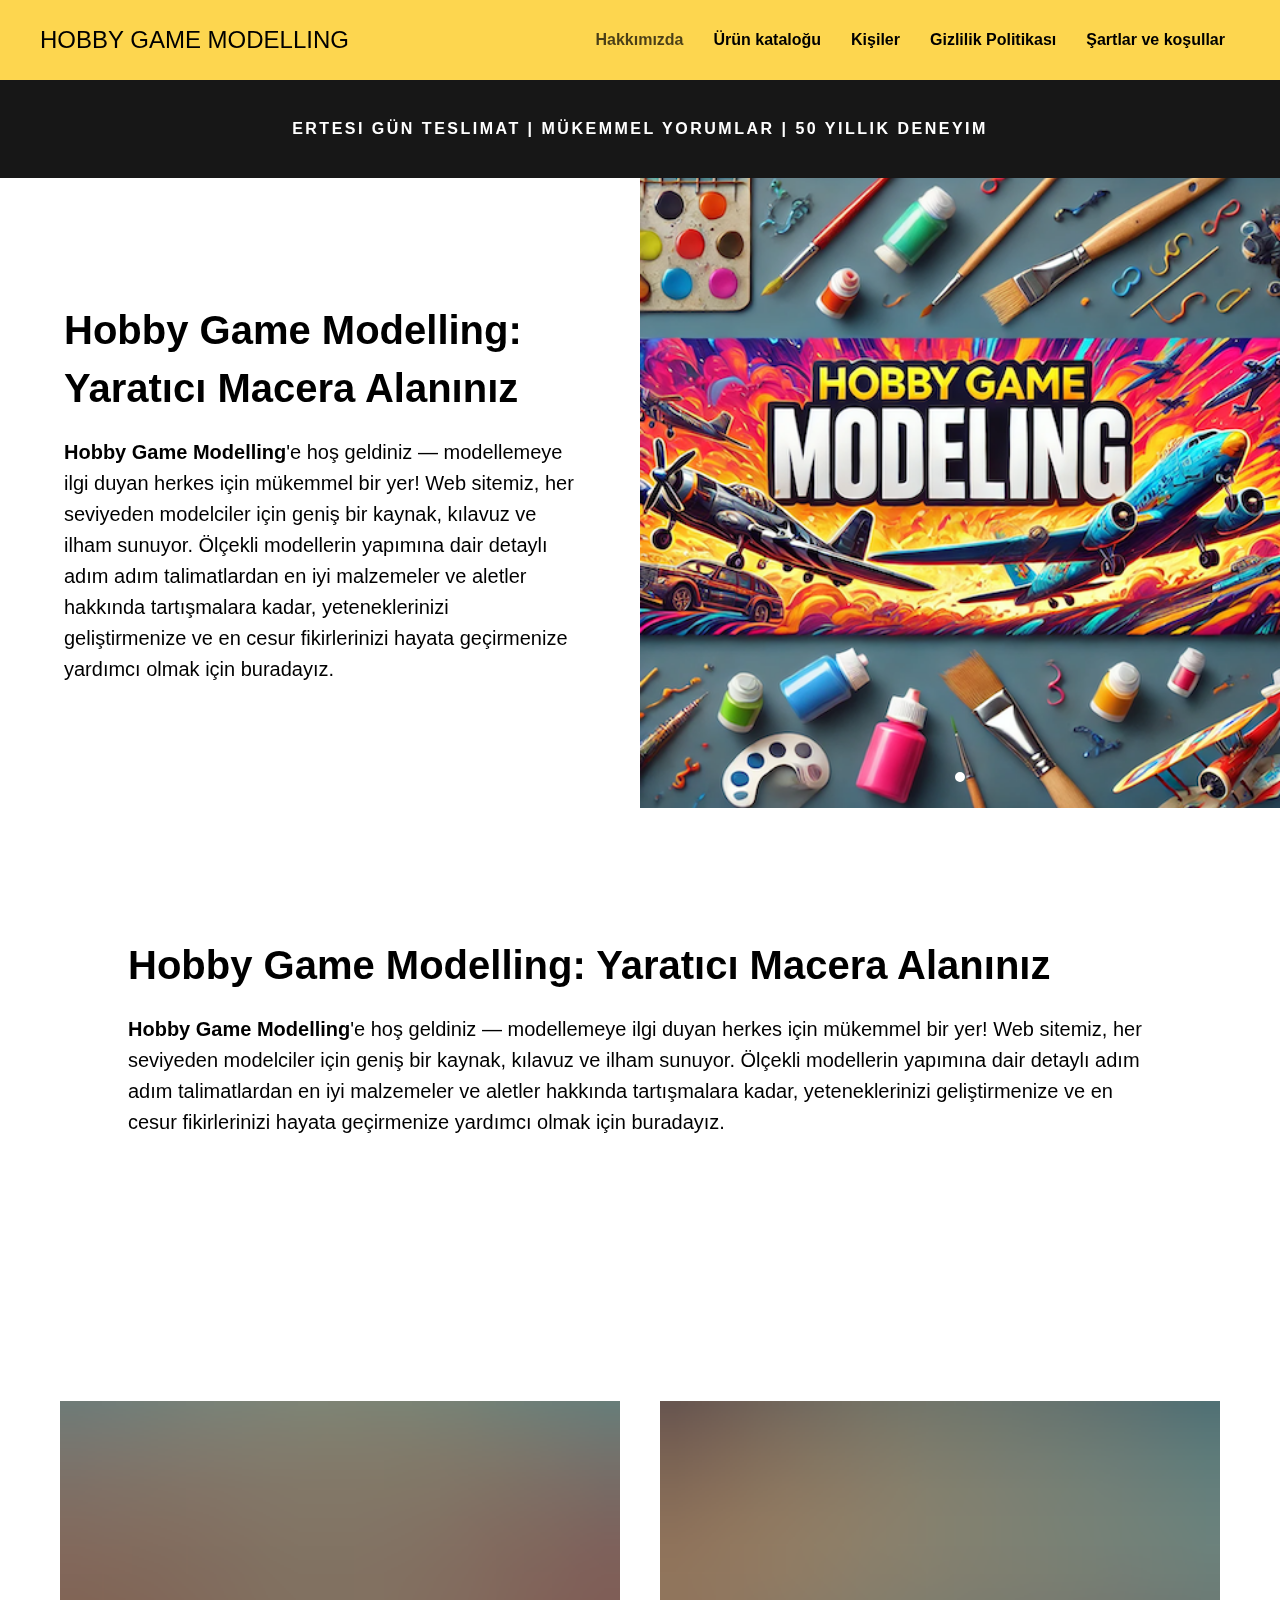
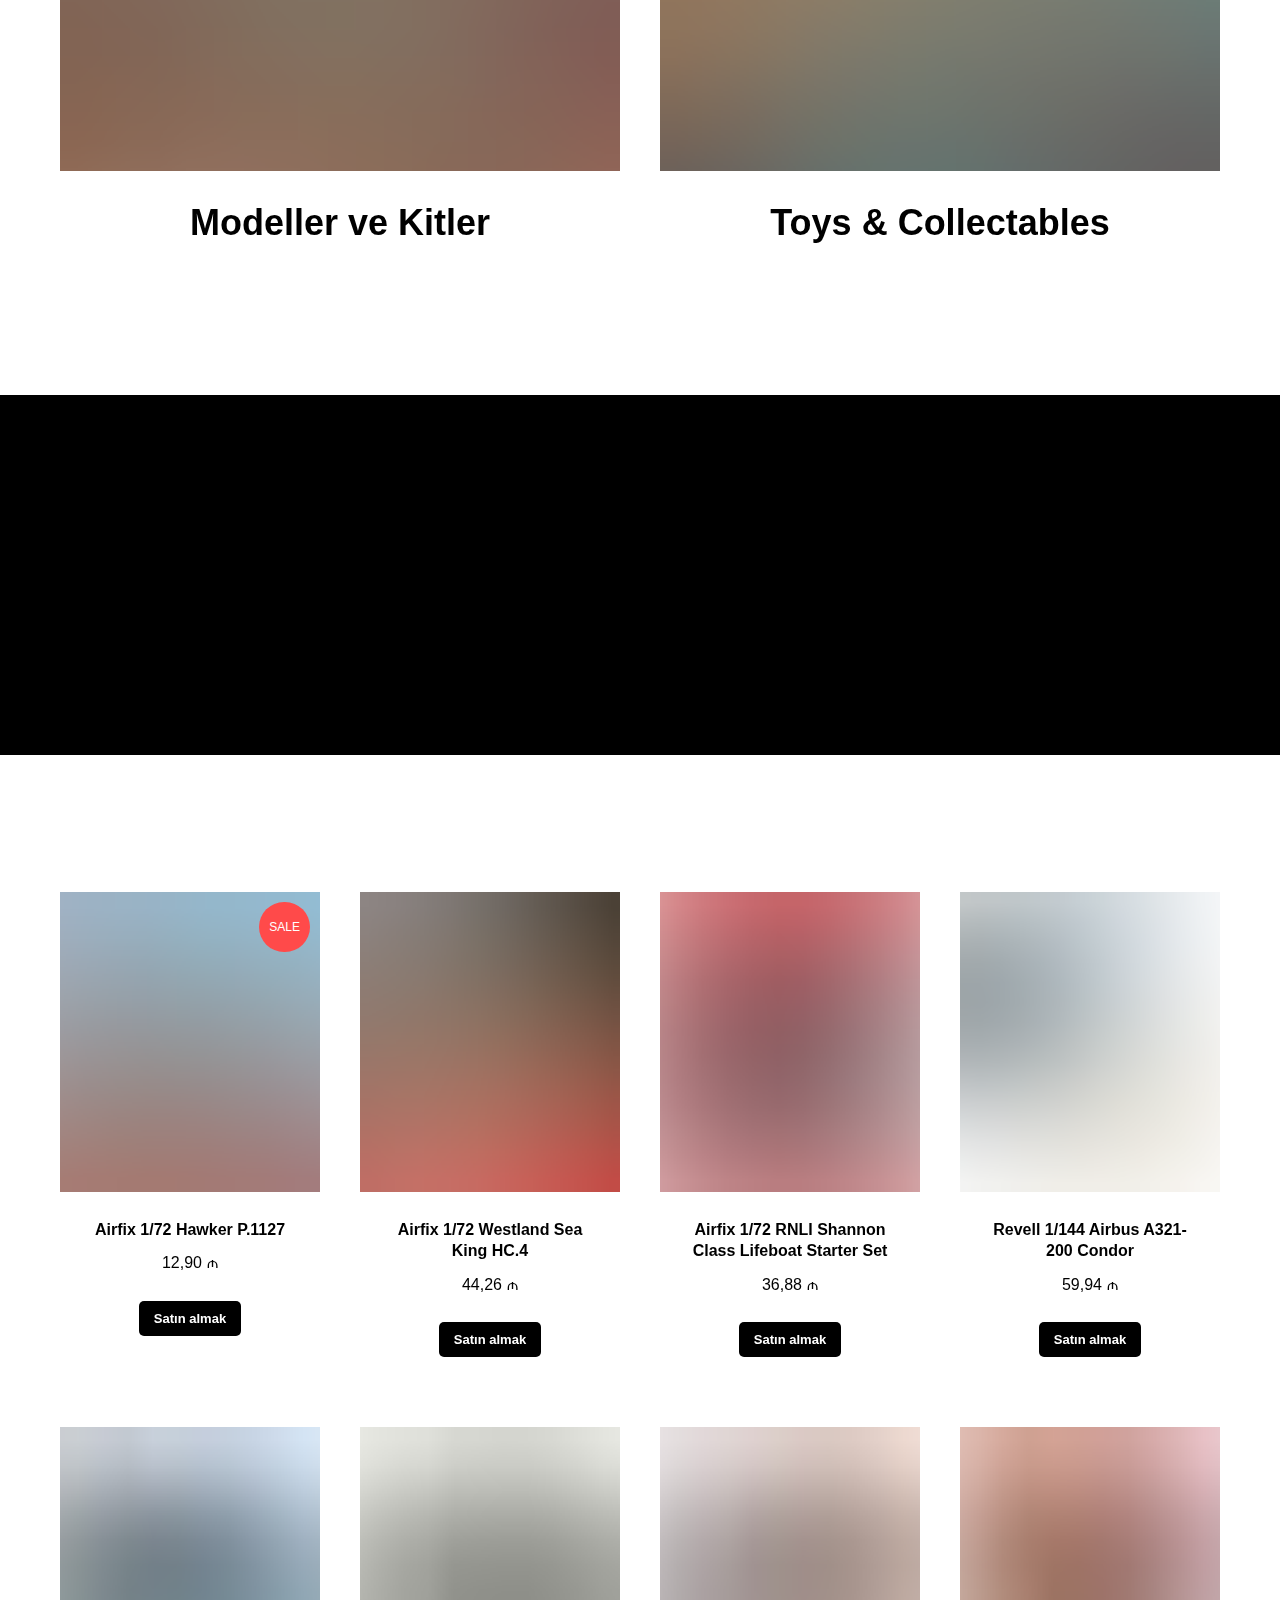
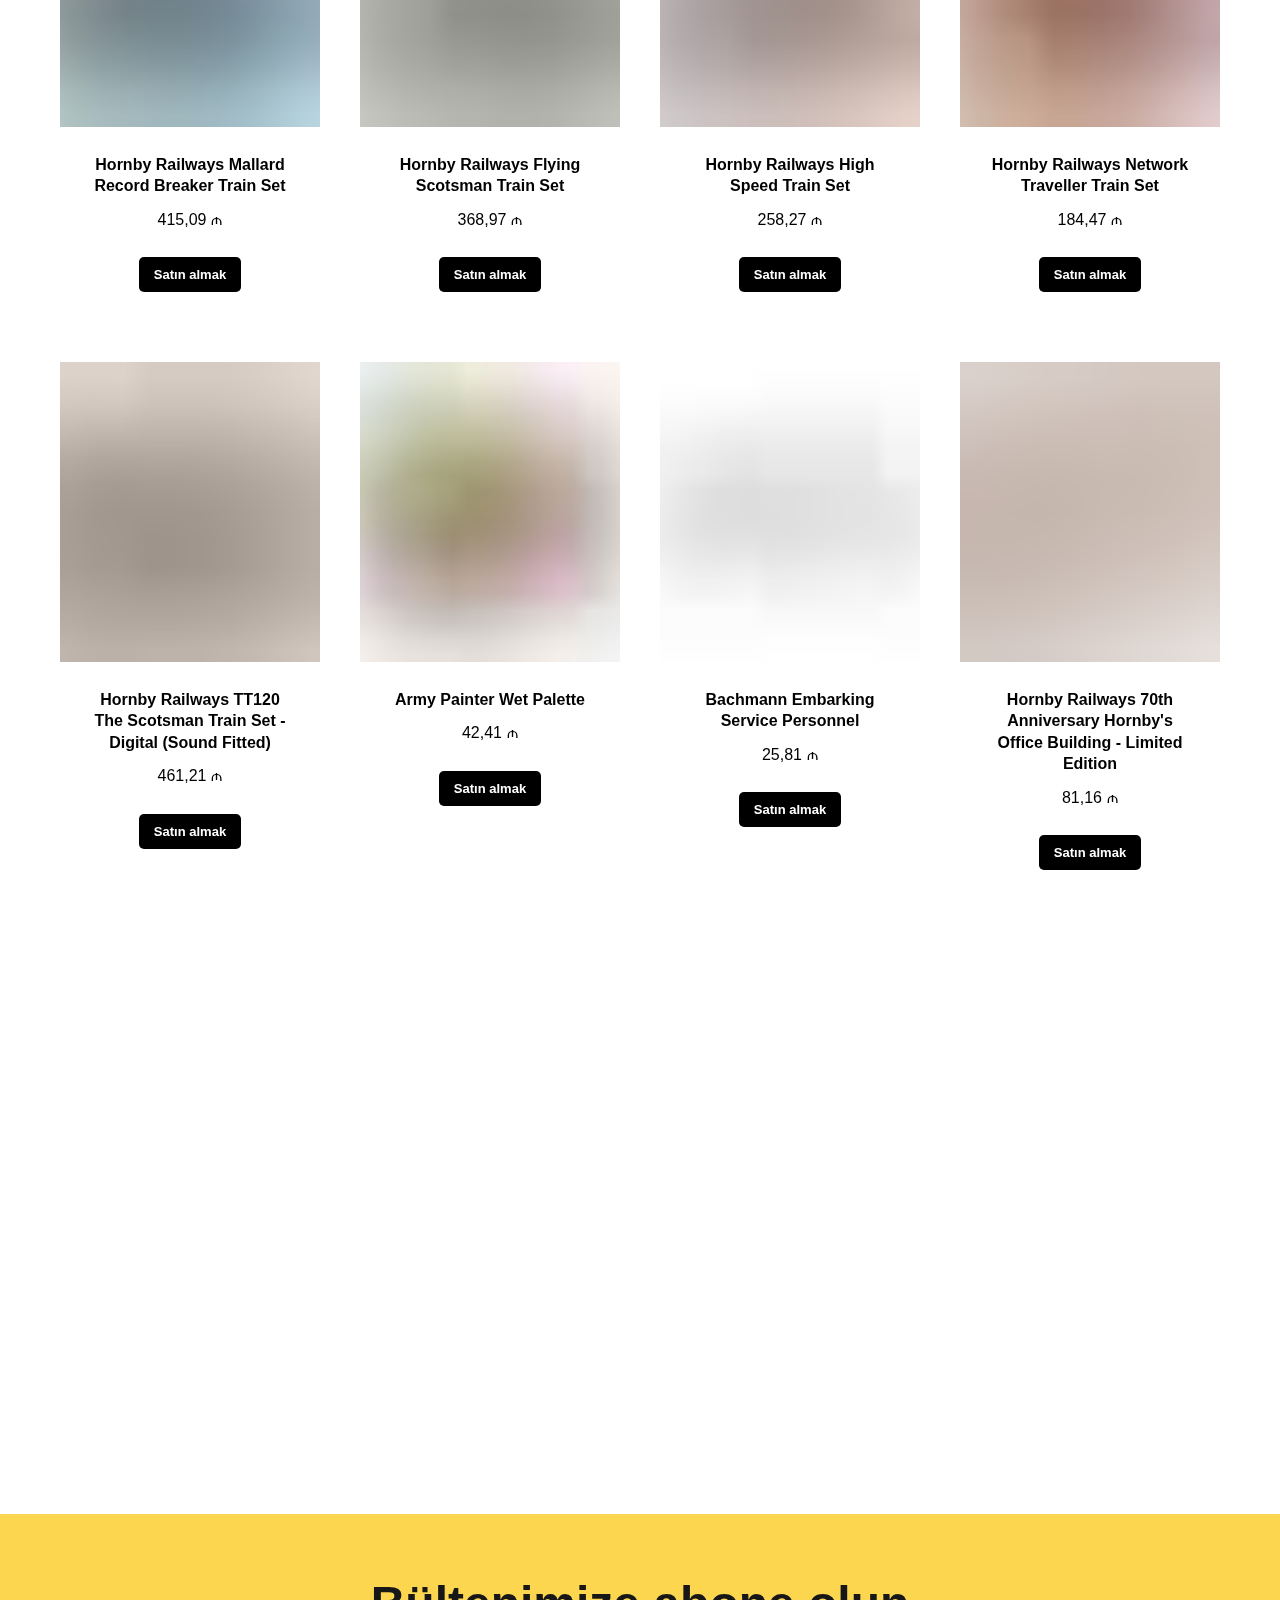
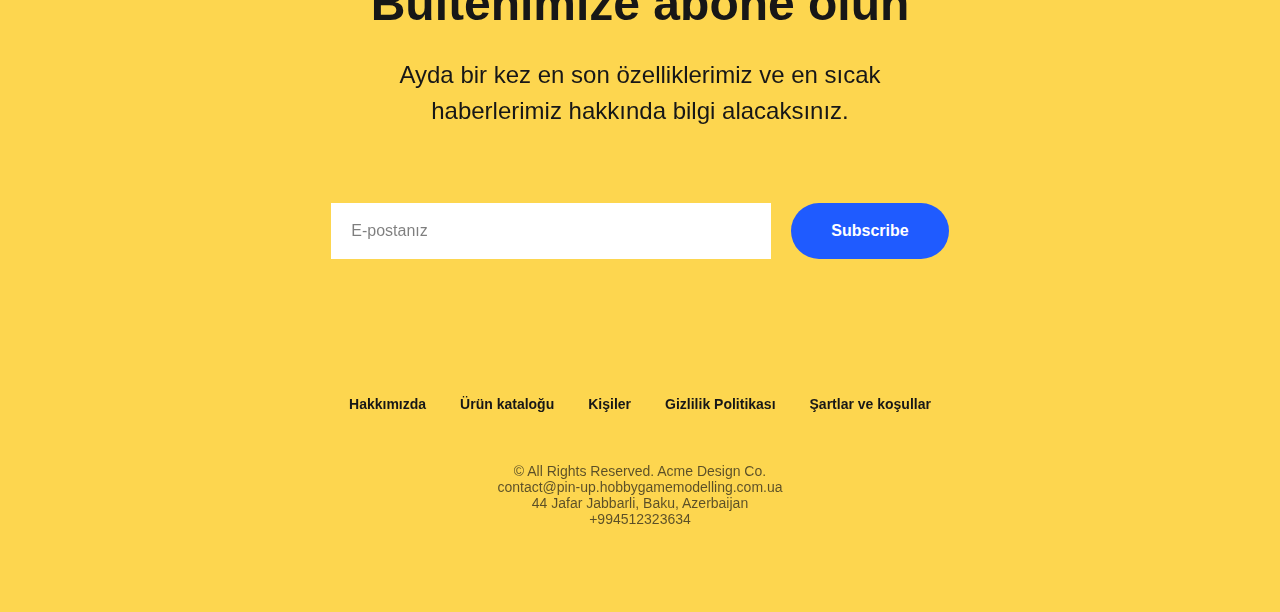
==== commit b5d728ea: "sdfz" ====
--- a/index.html
+++ b/index.html
@@ -327,7 +327,7 @@
                         }</style> <!--/gallery --> </td>
                 </tr>
             </table>
-            <div class="t740__blocktextmobile" style="display:none;background-color:#ffffff;">
+            <div class="t740__blocktextmobile">
                 <div class="t740__textwrapper">
                     <div class="t740__title t-descr t-descr_xxxl" field="title">
                         <div style="font-size: 40px;" data-customstyle="yes"><strong>Hobby Game Modelling: Yaratıcı
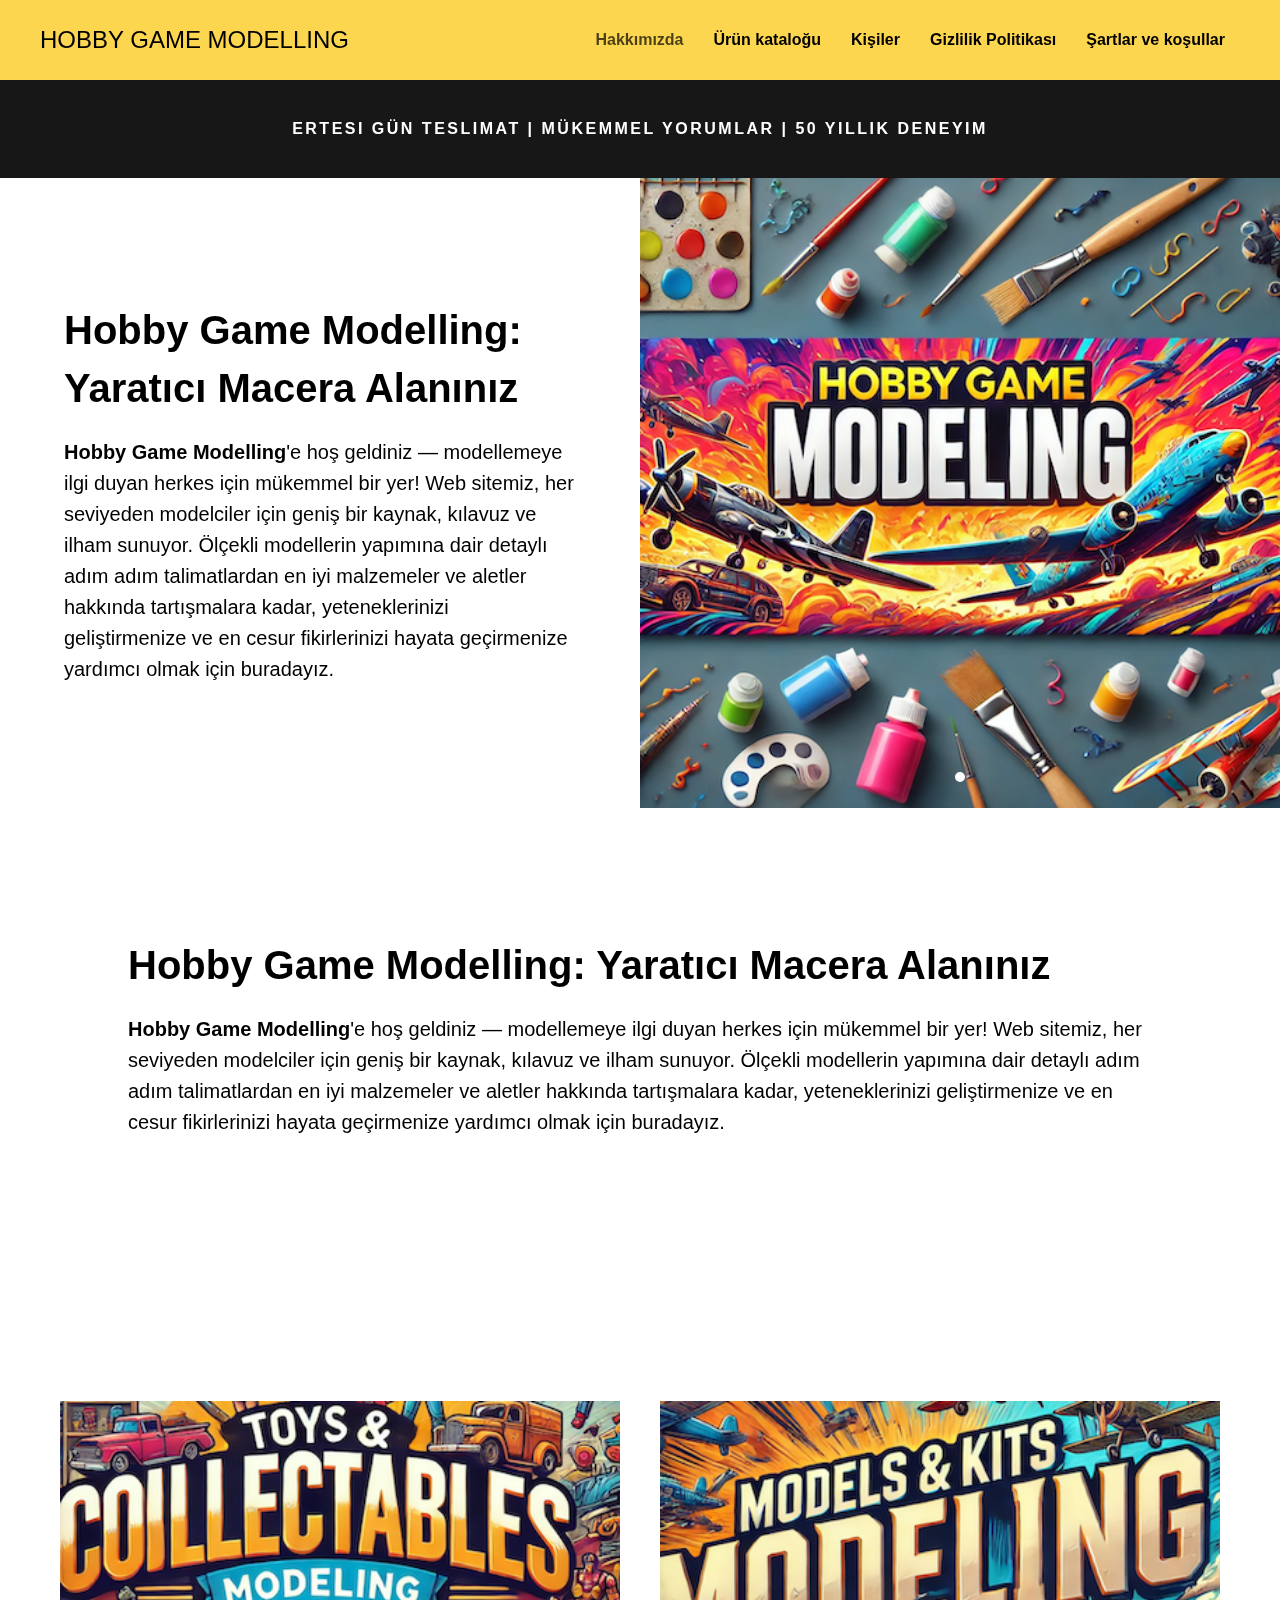
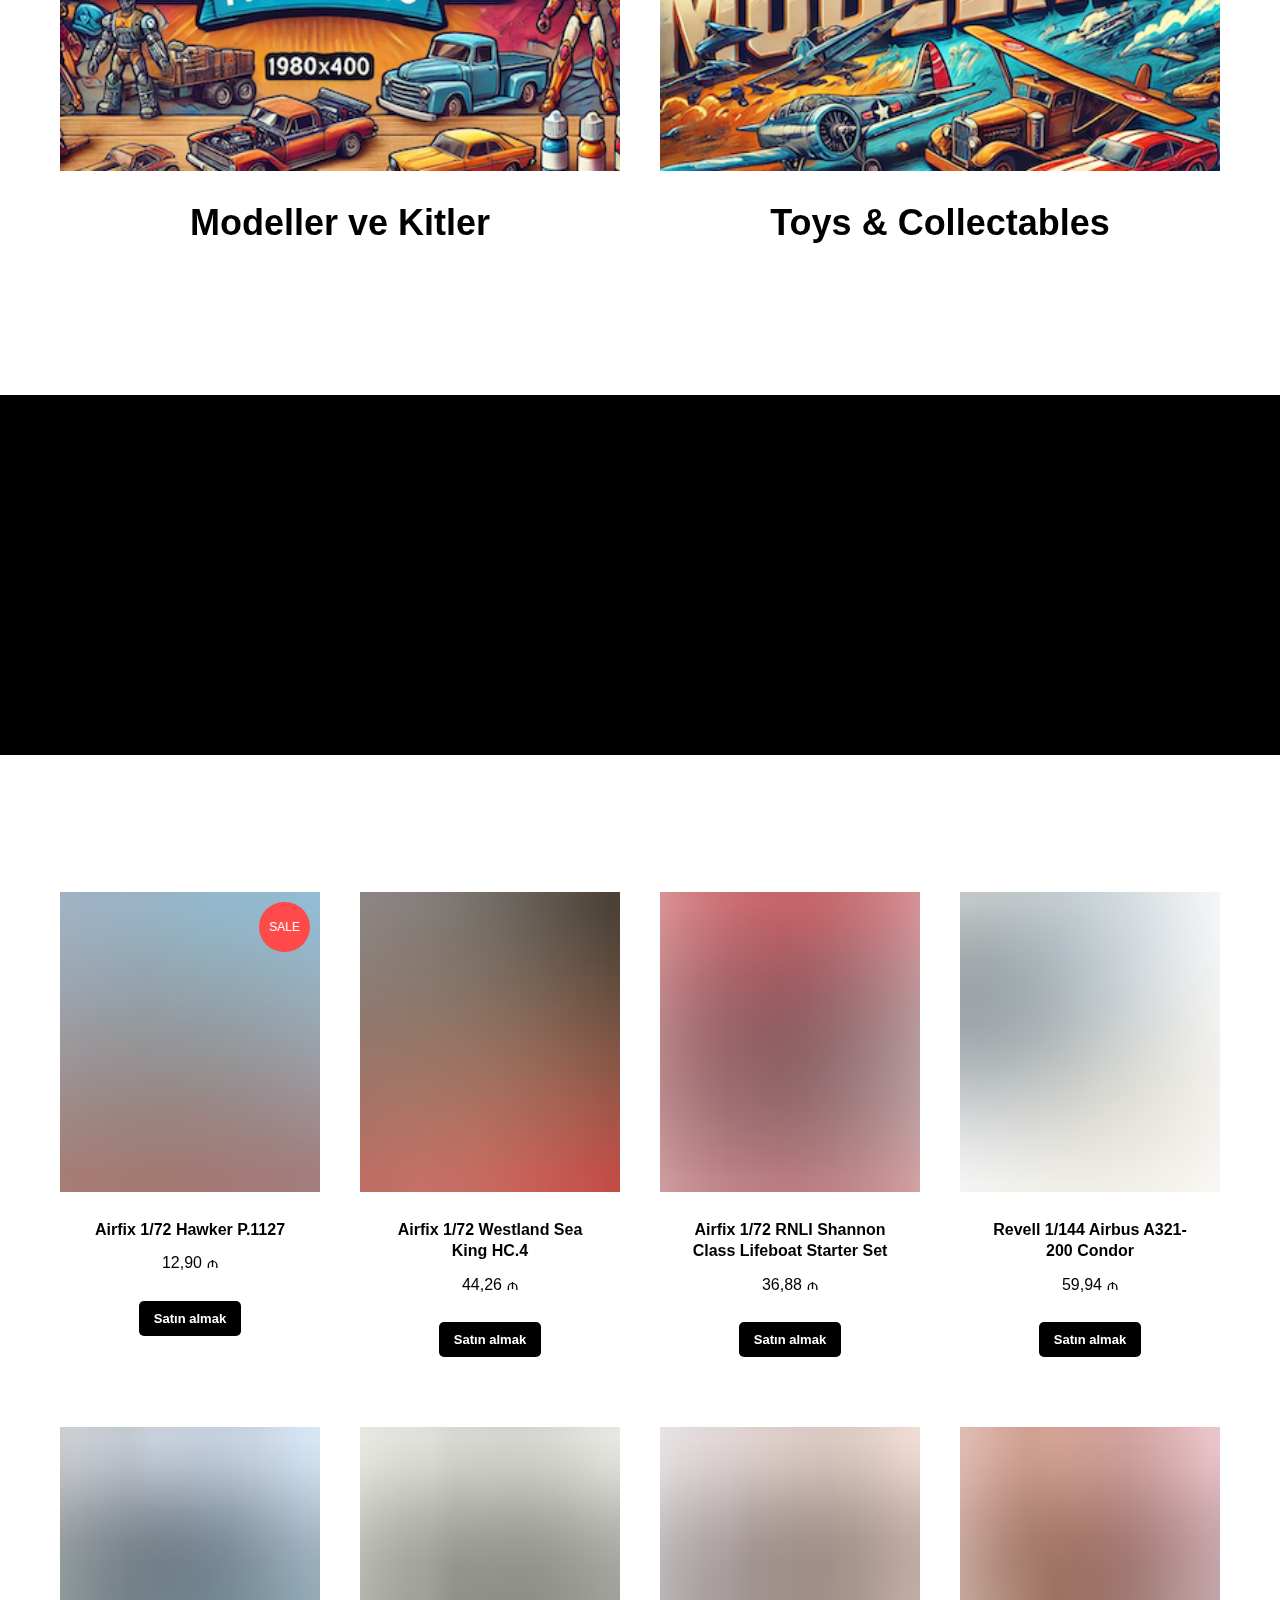
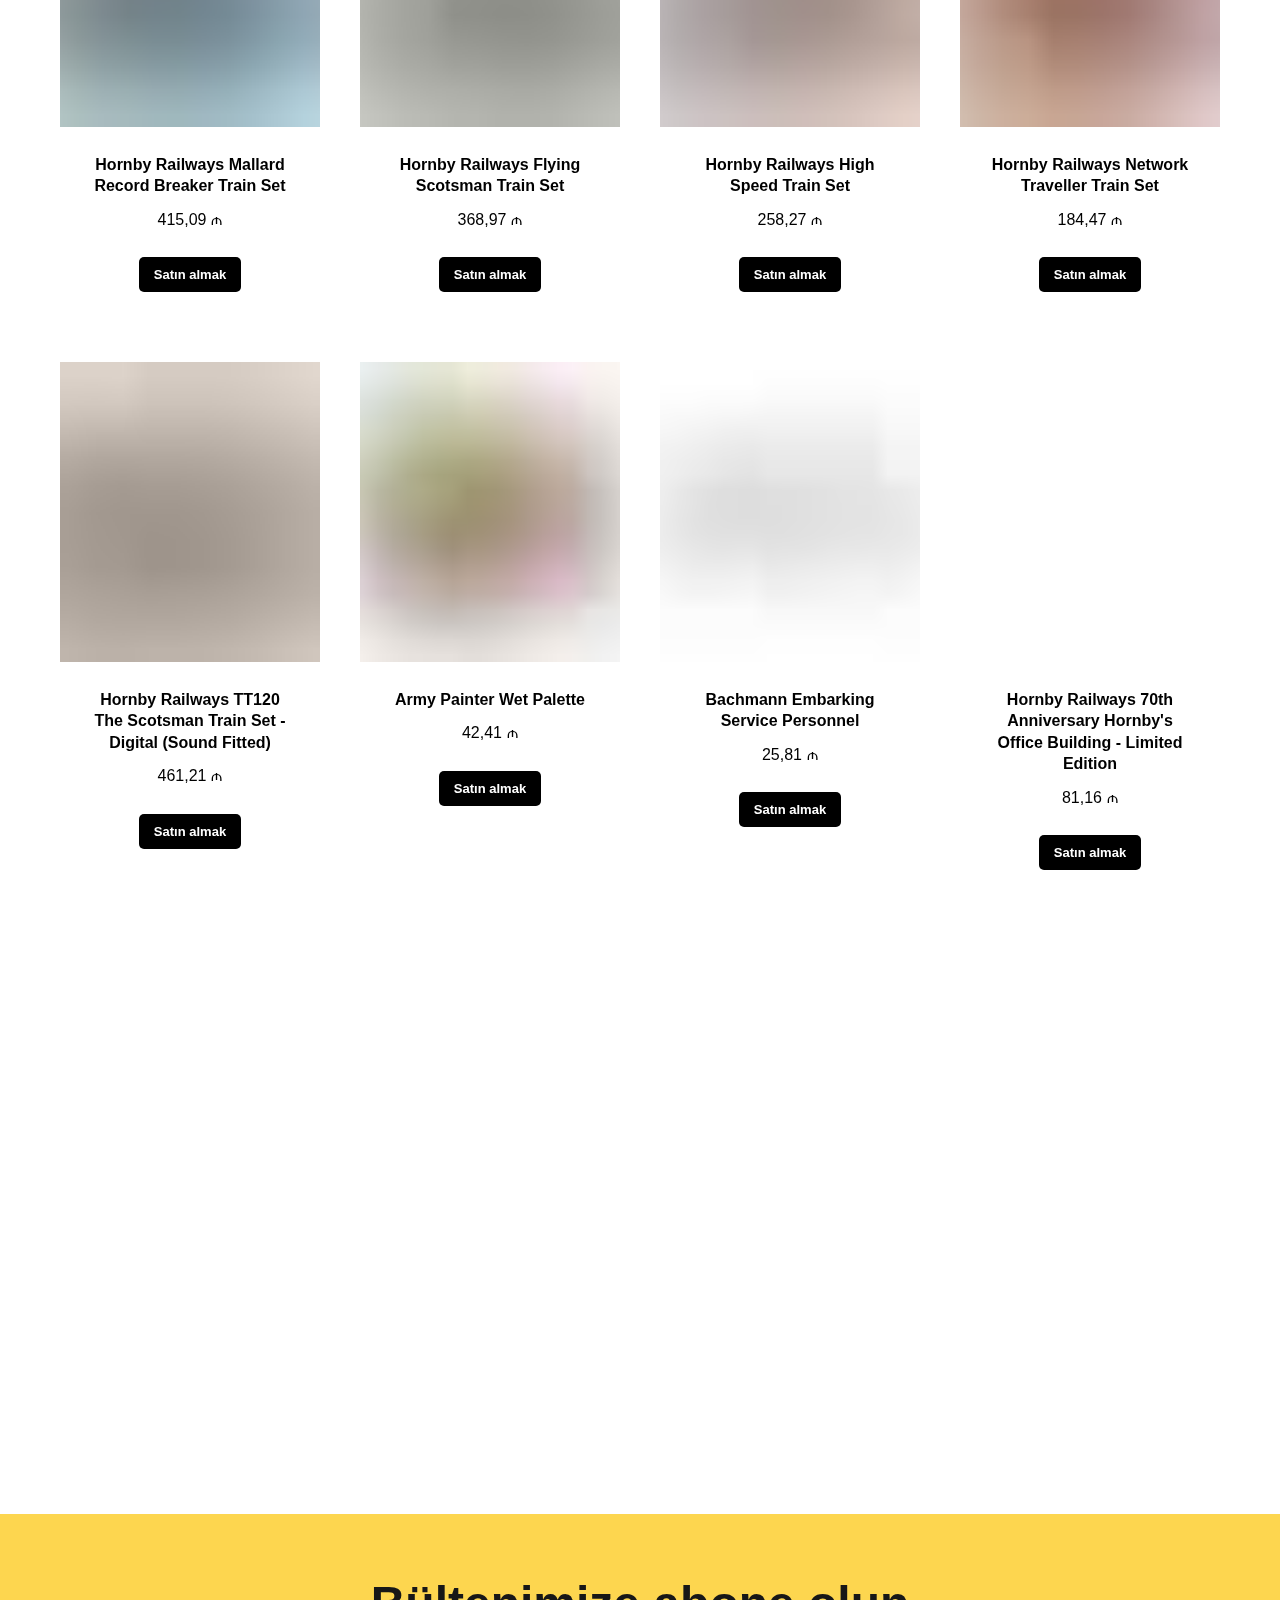
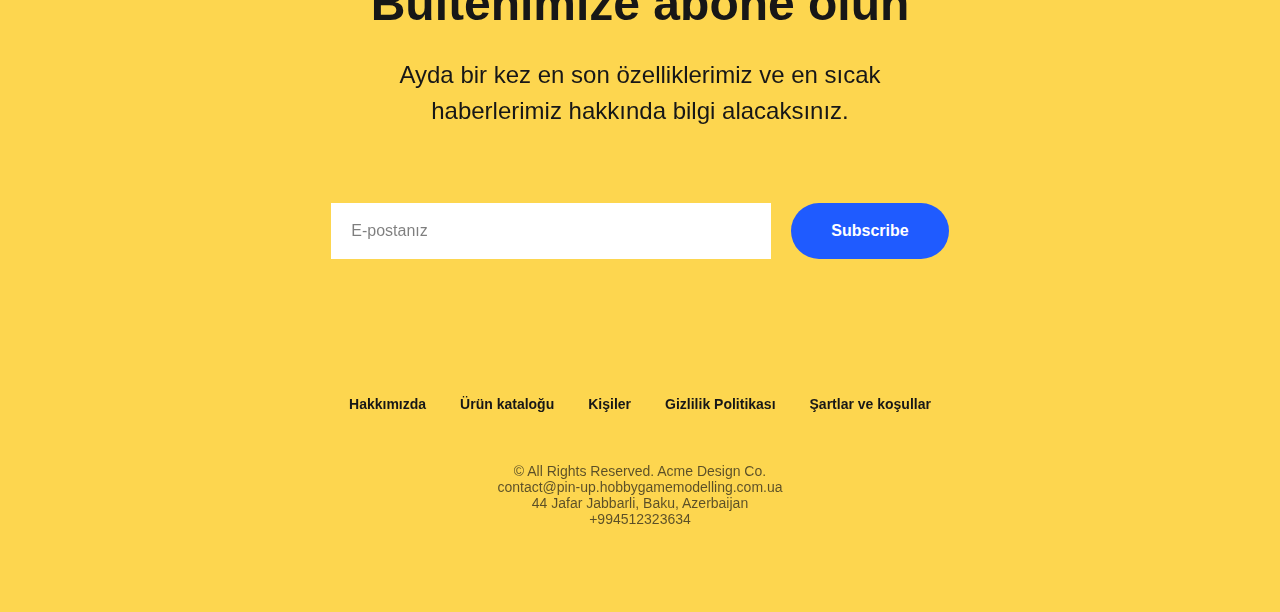
==== commit 1b63b634: "sdfz" ====
--- a/index.html
+++ b/index.html
@@ -15,8 +15,8 @@
     <meta name="format-detection" content="telephone=no"/>
     <meta http-equiv="x-dns-prefetch-control" content="on">
     <link rel="dns-prefetch" href="https://ws.tildacdn.com">
-    <link rel="apple-touch-icon" sizes="180x180" href="favicon/apple-touch-icon.png">
-    <link rel="icon" type="image/png" sizes="32x32" href="favicon/favicon-96x96.png">
+    <link rel="apple-touch-icon" sizes="180x180" href="favicon/apple-touch-icon.jpg">
+    <link rel="icon" type="image.jpg" sizes="32x32" href="favicon/favicon-96x96.jpg">
     <link rel="manifest" href="favicon/site.webmanifest">  <!-- Assets -->
     <script src="https://neo.tildacdn.com/js/tilda-fallback-1.0.min.js" async charset="utf-8"></script>
     <link rel="stylesheet" href="css/tilda-grid-3.0.min.css" type="text/css" media="all" onerror="this.loaderr='y';"/>
@@ -351,12 +351,12 @@
         <div class="t-container t-card__container">
             <div class="t-card__col t-card__col_withoutbtn t692__col t-col t-col_6 t-align_center t-item">
                 <div class="t692__blockimg t692__blockimg_3-2 t-bgimg"
-                     data-original="images/tild6361-3264-4531-a634-663838366331__dalle_2024-11-01_211.png"
+                     data-original="images/tild6361-3264-4531-a634-663838366331__dalle_2024-11-01_211.jpg"
                      bgimgfield="li_img__5652208995100"
-                     style="background: url('images/tild6361-3264-4531-a634-663838366331__-__resizeb__20x__dalle_2024-11-01_211.png') center center no-repeat; background-size:cover;"
+                     style="background: url('images/tild6361-3264-4531-a634-663838366331__-__resizeb__20x__dalle_2024-11-01_211.jpg') center center no-repeat; background-size:cover;"
                      itemscope itemtype="http://schema.org/ImageObject">
                     <meta itemprop="image"
-                          content="images/tild6361-3264-4531-a634-663838366331__dalle_2024-11-01_211.png">
+                          content="images/tild6361-3264-4531-a634-663838366331__dalle_2024-11-01_211.jpg">
                 </div>
                 <div class="t692__textwrapper ">
                     <div class="t-card__title t-title t-title_xxs" field="li_title__5652208995100">
@@ -366,12 +366,12 @@
             </div>
             <div class="t-card__col t-card__col_withoutbtn t692__col t-col t-col_6 t-align_center t-item">
                 <div class="t692__blockimg t692__blockimg_3-2 t-bgimg"
-                     data-original="images/tild3831-3462-4661-a332-653962653538__dalle_2024-11-01_211.png"
+                     data-original="images/tild3831-3462-4661-a332-653962653538__dalle_2024-11-01_211.jpg"
                      bgimgfield="li_img__5652208995101"
-                     style="background: url('images/tild3831-3462-4661-a332-653962653538__-__resizeb__20x__dalle_2024-11-01_211.png') center center no-repeat; background-size:cover;"
+                     style="background: url('images/tild3831-3462-4661-a332-653962653538__-__resizeb__20x__dalle_2024-11-01_211.jpg') center center no-repeat; background-size:cover;"
                      itemscope itemtype="http://schema.org/ImageObject">
                     <meta itemprop="image"
-                          content="images/tild3831-3462-4661-a332-653962653538__dalle_2024-11-01_211.png">
+                          content="images/tild3831-3462-4661-a332-653962653538__dalle_2024-11-01_211.jpg">
                 </div>
                 <div class="t692__textwrapper ">
                     <div class="t-card__title t-title t-title_xxs" field="li_title__5652208995101">
@@ -826,8 +826,8 @@
                 <div class="t778__wrapper" style="">
                     <div class="t778__imgwrapper t1002__picture-wrapper " style="padding-bottom:115.38461538462%;">
                         <div class="t778__bgimg t-bgimg js-product-img"
-                             data-original="images/tild3335-3663-4762-b935-323536323665__8.png"
-                             style="background-image:url('images/tild3335-3663-4762-b935-323536323665__-__resizeb__20x__8.png');"
+                             data-original="images/tild3335-3663-4762-b935-323536323665__8.jpg"
+                             style="background-image:url('images/tild3335-3663-4762-b935-323536323665__-__resizeb__20x__8.jpg');"
                              bgimgfield="li_gallery__1730489160407:::0"></div>
                     </div>
                     <div class="t778__content">
@@ -1492,13 +1492,13 @@
                                                 <div class="t-slds__wrapper" itemscope
                                                      itemtype="http://schema.org/ImageObject">
                                                     <meta itemprop="image"
-                                                          content="images/tild3335-3663-4762-b935-323536323665__8.png">
+                                                          content="images/tild3335-3663-4762-b935-323536323665__8.jpg">
                                                     <div class="t-slds__imgwrapper" bgimgfield="gi_img__0"
                                                          data-zoom-target="0" data-zoomable="yes"
-                                                         data-img-zoom-url="images/tild3335-3663-4762-b935-323536323665__8.png">
+                                                         data-img-zoom-url="images/tild3335-3663-4762-b935-323536323665__8.jpg">
                                                         <div class="t-slds__bgimg t-bgimg js-product-img"
-                                                             data-original="images/tild3335-3663-4762-b935-323536323665__8.png"
-                                                             style="padding-bottom:100%; background-image: url('images/tild3335-3663-4762-b935-323536323665__-__resizeb__20x__8.png');"></div>
+                                                             data-original="images/tild3335-3663-4762-b935-323536323665__8.jpg"
+                                                             style="padding-bottom:100%; background-image: url('images/tild3335-3663-4762-b935-323536323665__-__resizeb__20x__8.jpg');"></div>
                                                     </div>
                                                 </div>
                                             </div>
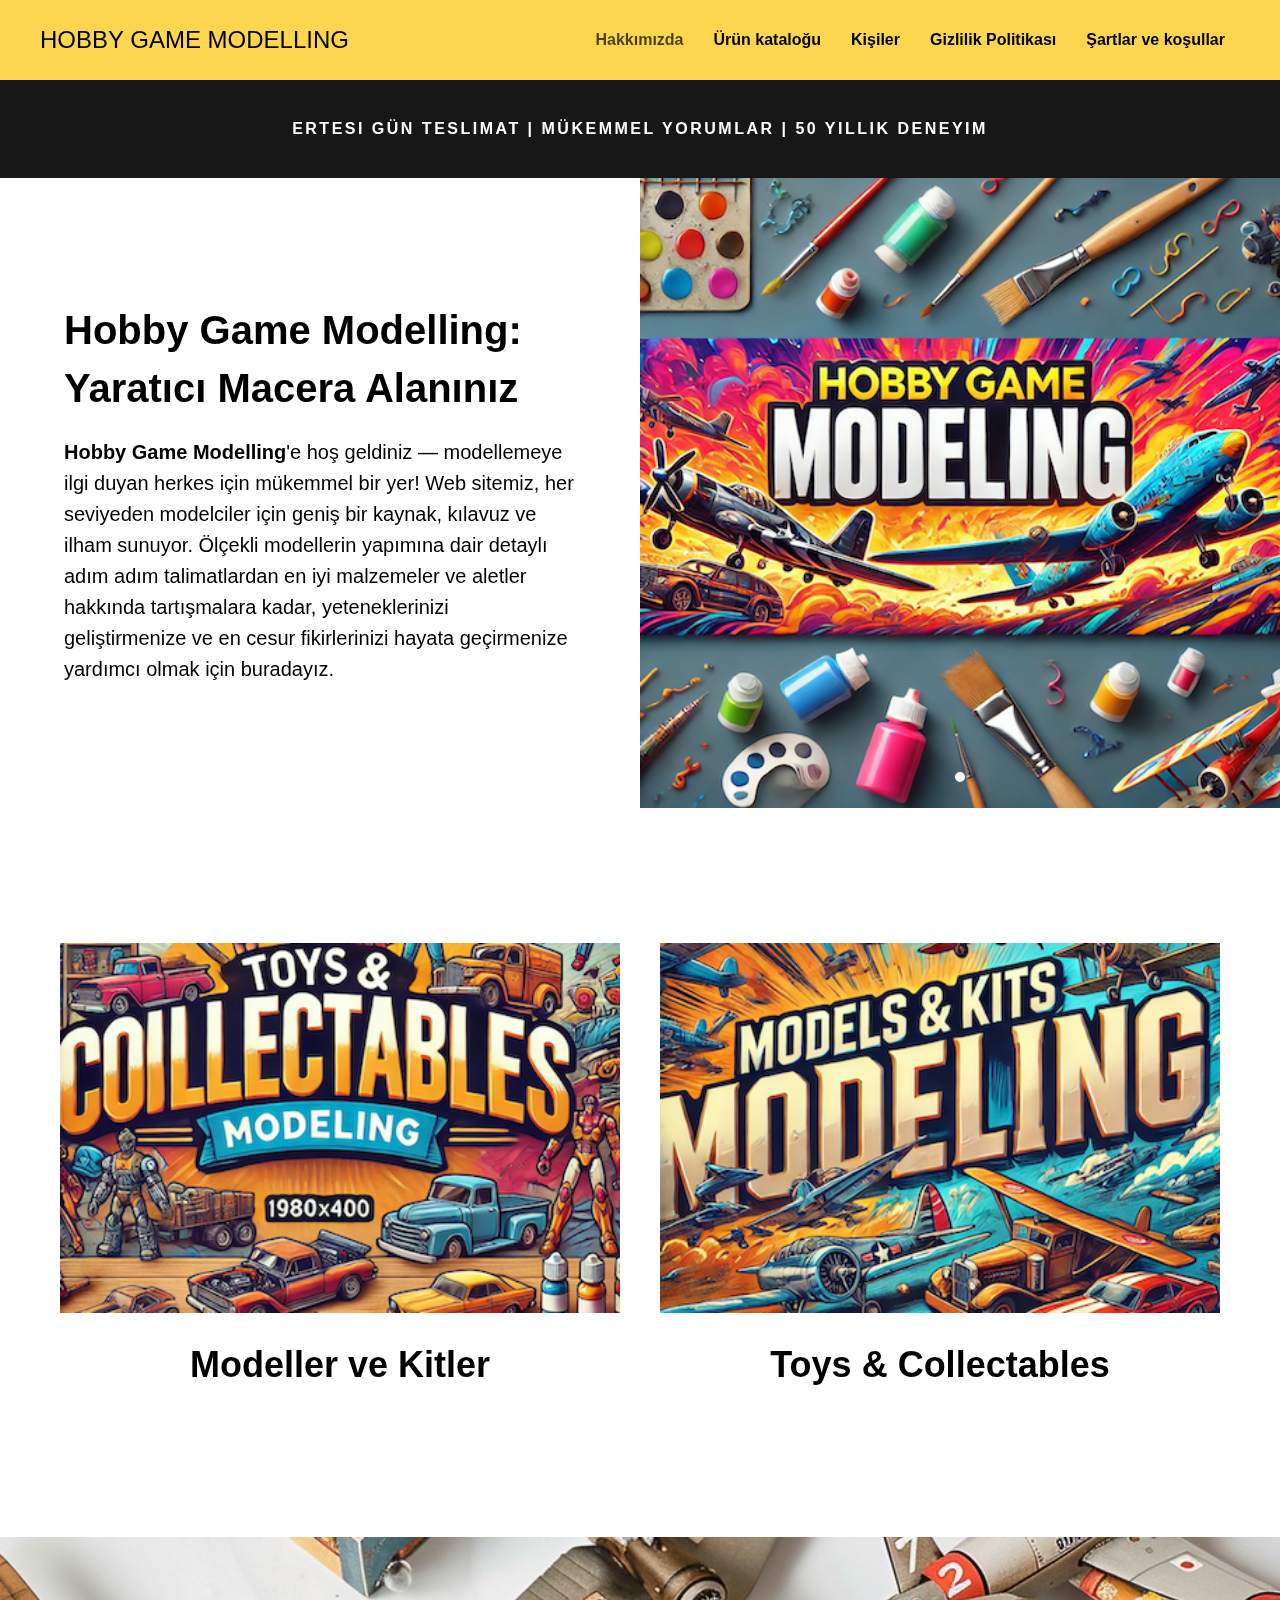
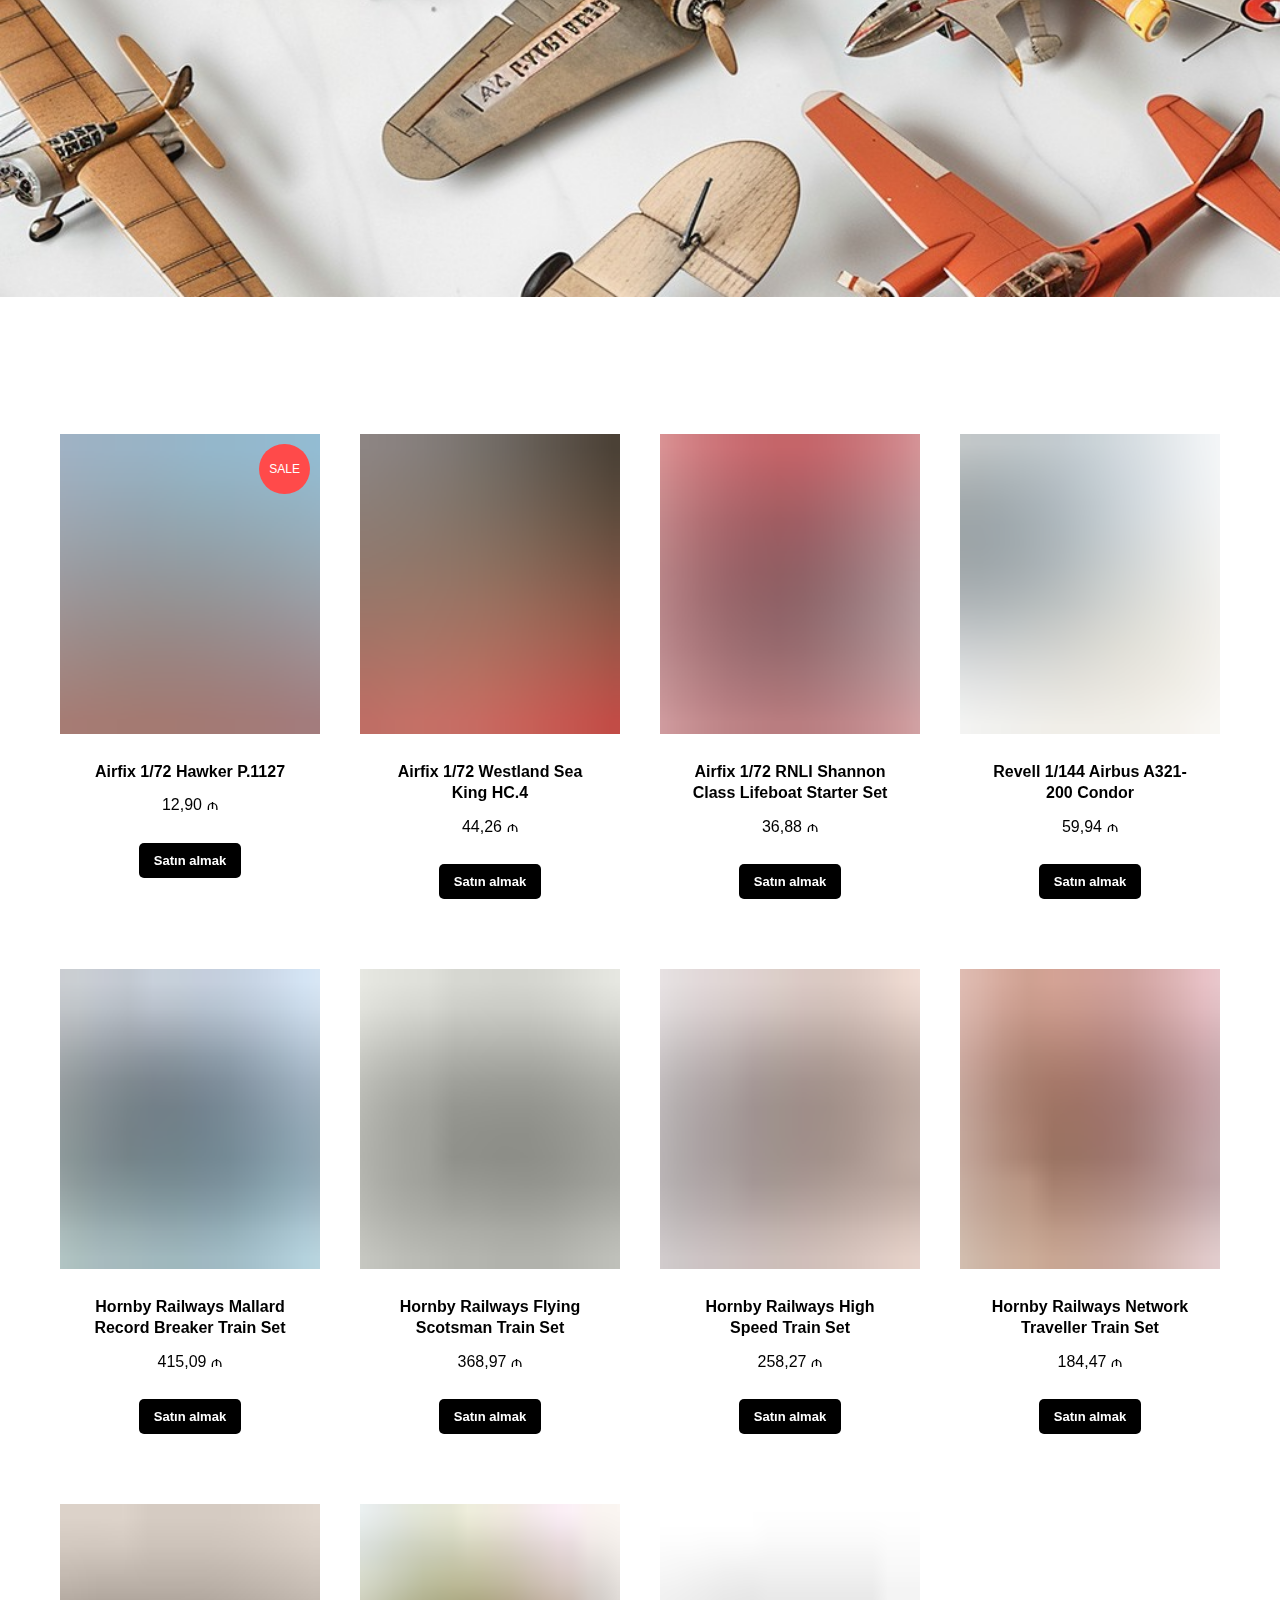
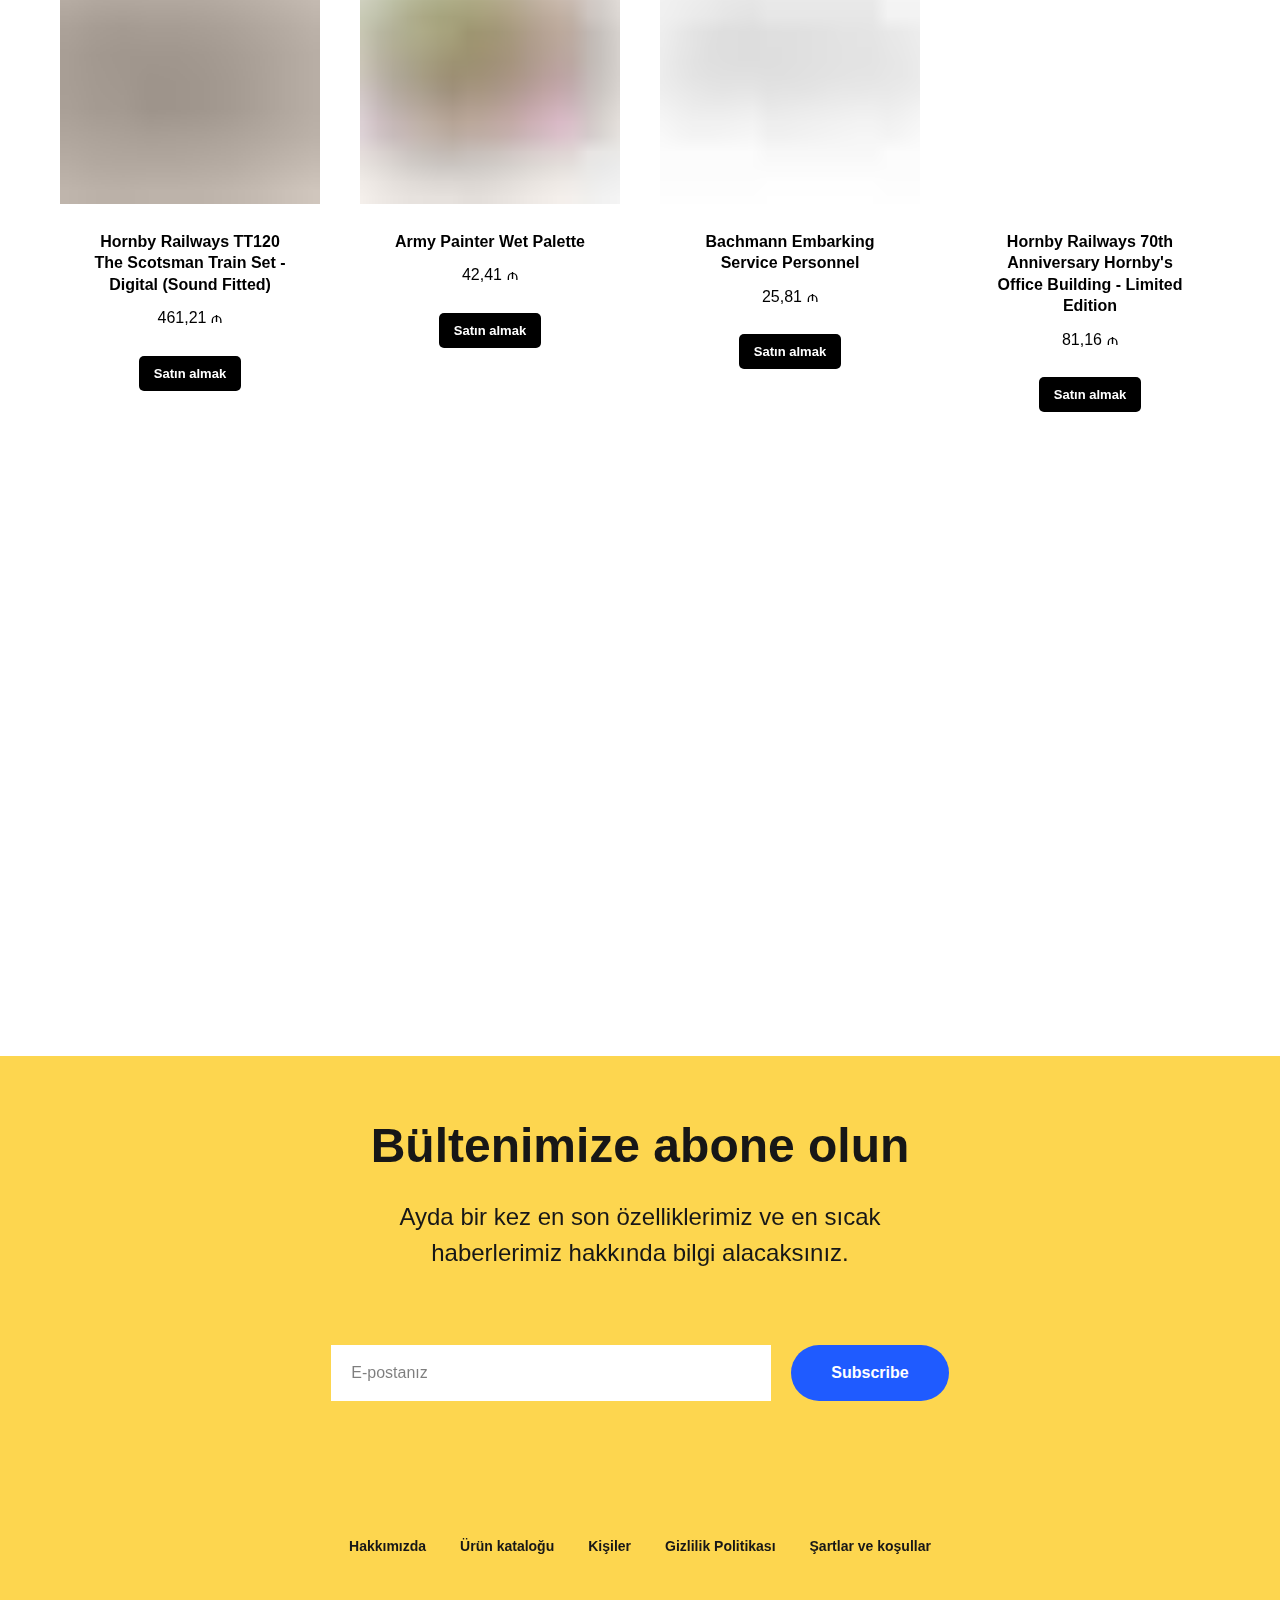
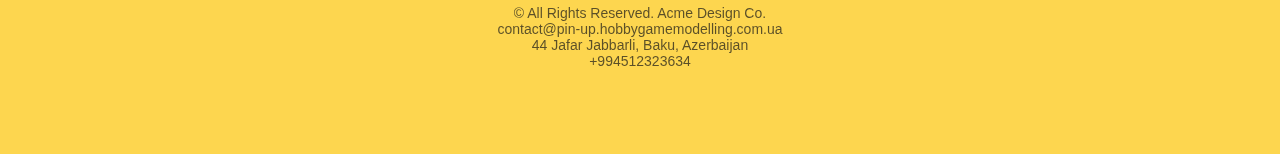
==== commit f233a165: "sdfz" ====
--- a/index.html
+++ b/index.html
@@ -47,6 +47,8 @@
     </noscript>
     <link rel="stylesheet" href="css/fonts-tildasans.css" type="text/css" media="all" onerror="this.loaderr='y';"/>
     <link rel="preload" href="images/tild3363-3964-4562-b731-666664383937__dalle_2024-11-01_182.jpg" as="image"/>
+    <link rel="preload" href="images/tild6361-3264-4531-a634-663838366331__dalle_2024-11-01_211.jpg" as="image"/>
+    <link rel="preload" href="images/tild3831-3462-4661-a332-653962653538__dalle_2024-11-01_211.jpg" as="image"/>
     <script nomodule src="js/tilda-polyfill-1.0.min.js" charset="utf-8"></script>
     <script type="text/javascript">function t_onReady(func) {
         if (document.readyState != 'loading') {
@@ -327,21 +329,7 @@
                         }</style> <!--/gallery --> </td>
                 </tr>
             </table>
-            <div class="t740__blocktextmobile">
-                <div class="t740__textwrapper">
-                    <div class="t740__title t-descr t-descr_xxxl" field="title">
-                        <div style="font-size: 40px;" data-customstyle="yes"><strong>Hobby Game Modelling: Yaratıcı
-                            Macera Alanınız</strong></div>
-                    </div>
-                    <div class="t740__text t-text t-text_md" field="text"><strong>Hobby Game Modelling</strong>'e hoş
-                        geldiniz — modellemeye ilgi duyan herkes için mükemmel bir yer! Web sitemiz, her seviyeden
-                        modelciler için geniş bir kaynak, kılavuz ve ilham sunuyor. Ölçekli modellerin yapımına dair
-                        detaylı adım adım talimatlardan en iyi malzemeler ve aletler hakkında tartışmalara kadar,
-                        yeteneklerinizi geliştirmenize ve en cesur fikirlerinizi hayata geçirmenize yardımcı olmak için
-                        buradayız.
-                    </div>
-                </div>
-            </div>
+
         </div>
     </div>
 </div>
